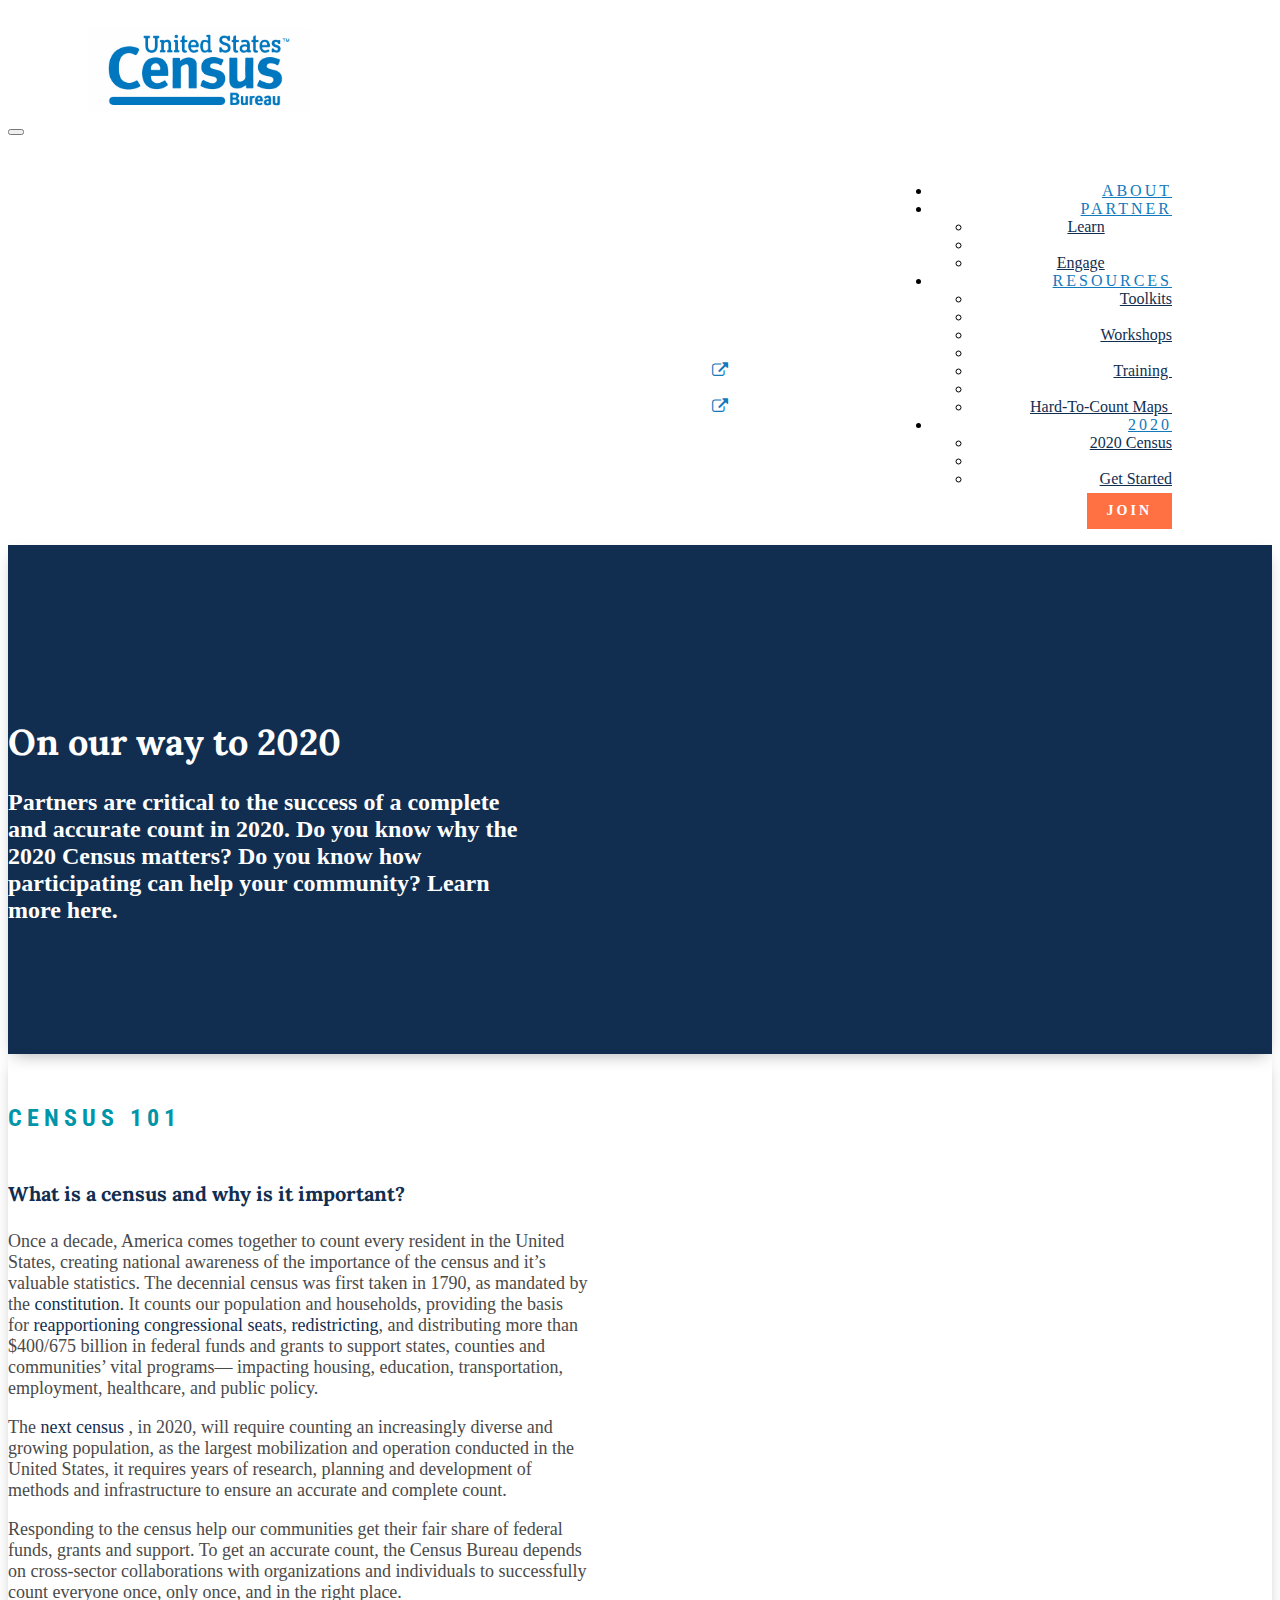
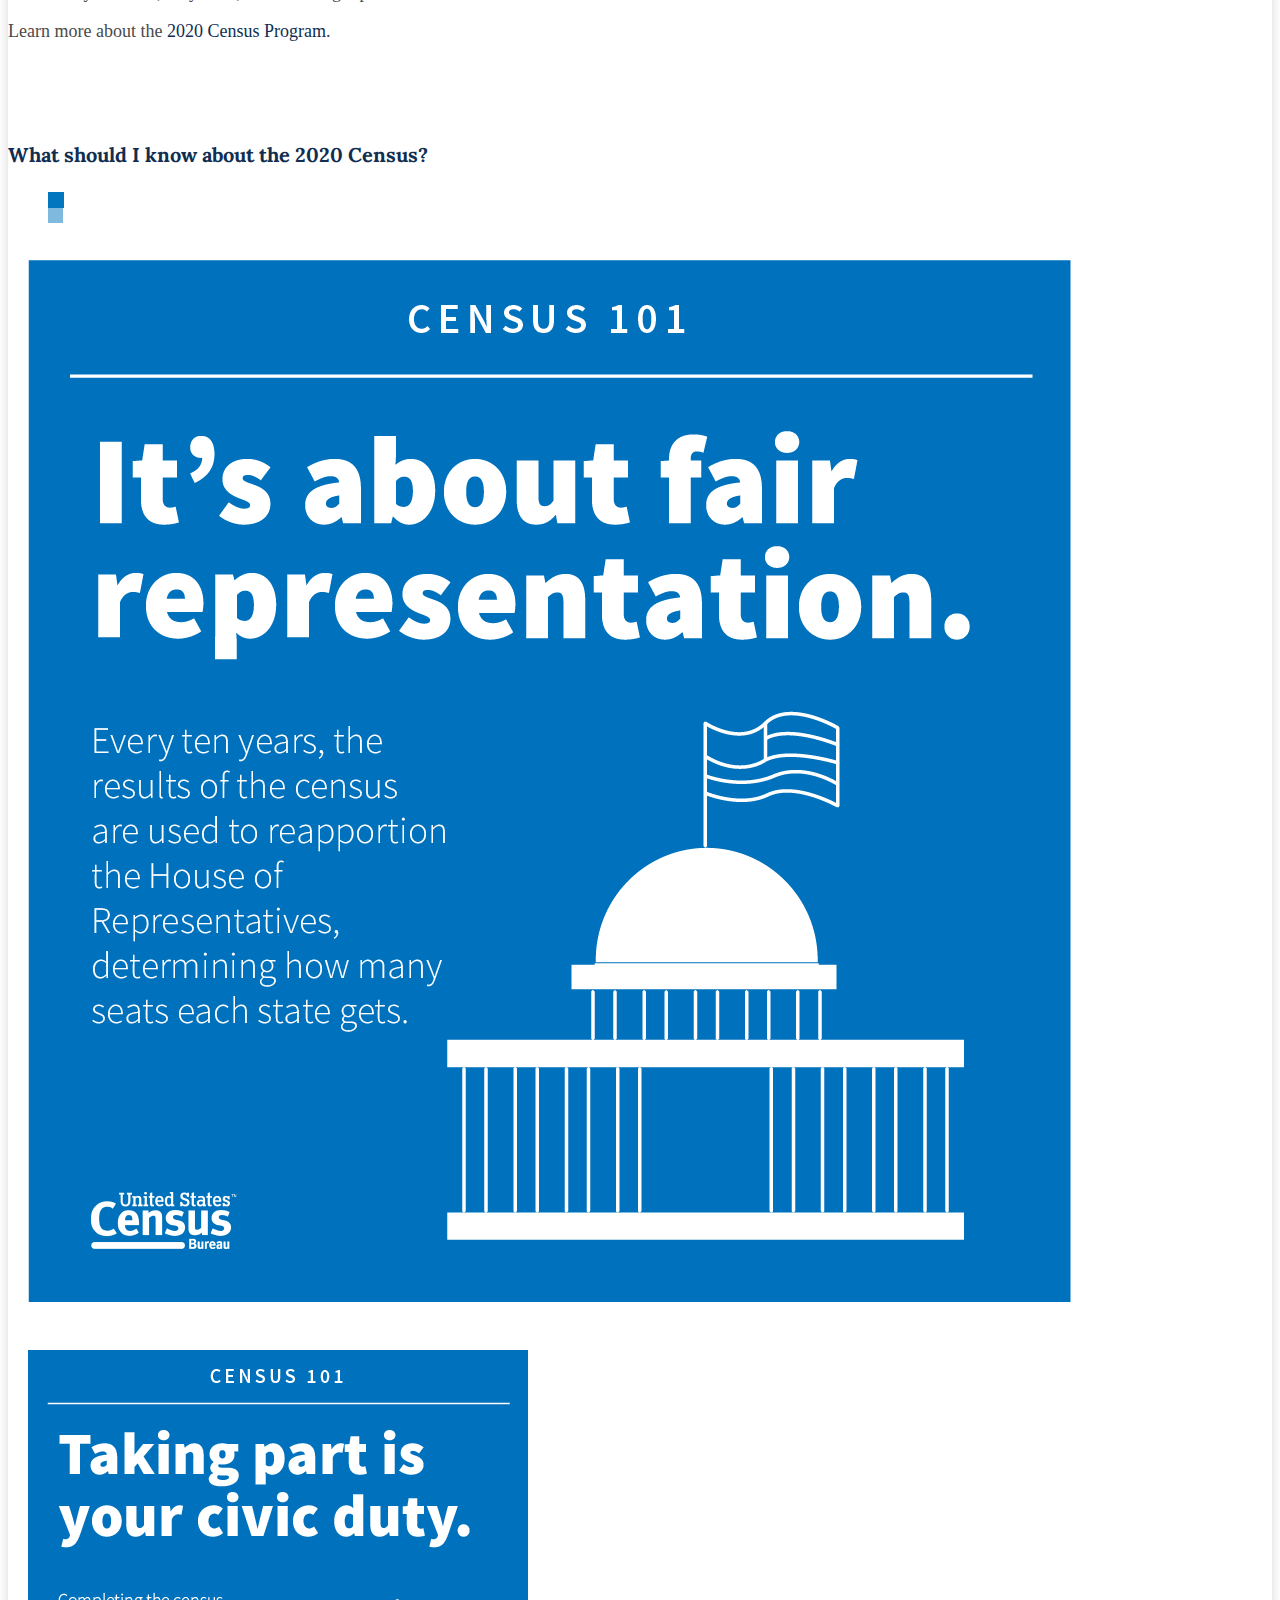
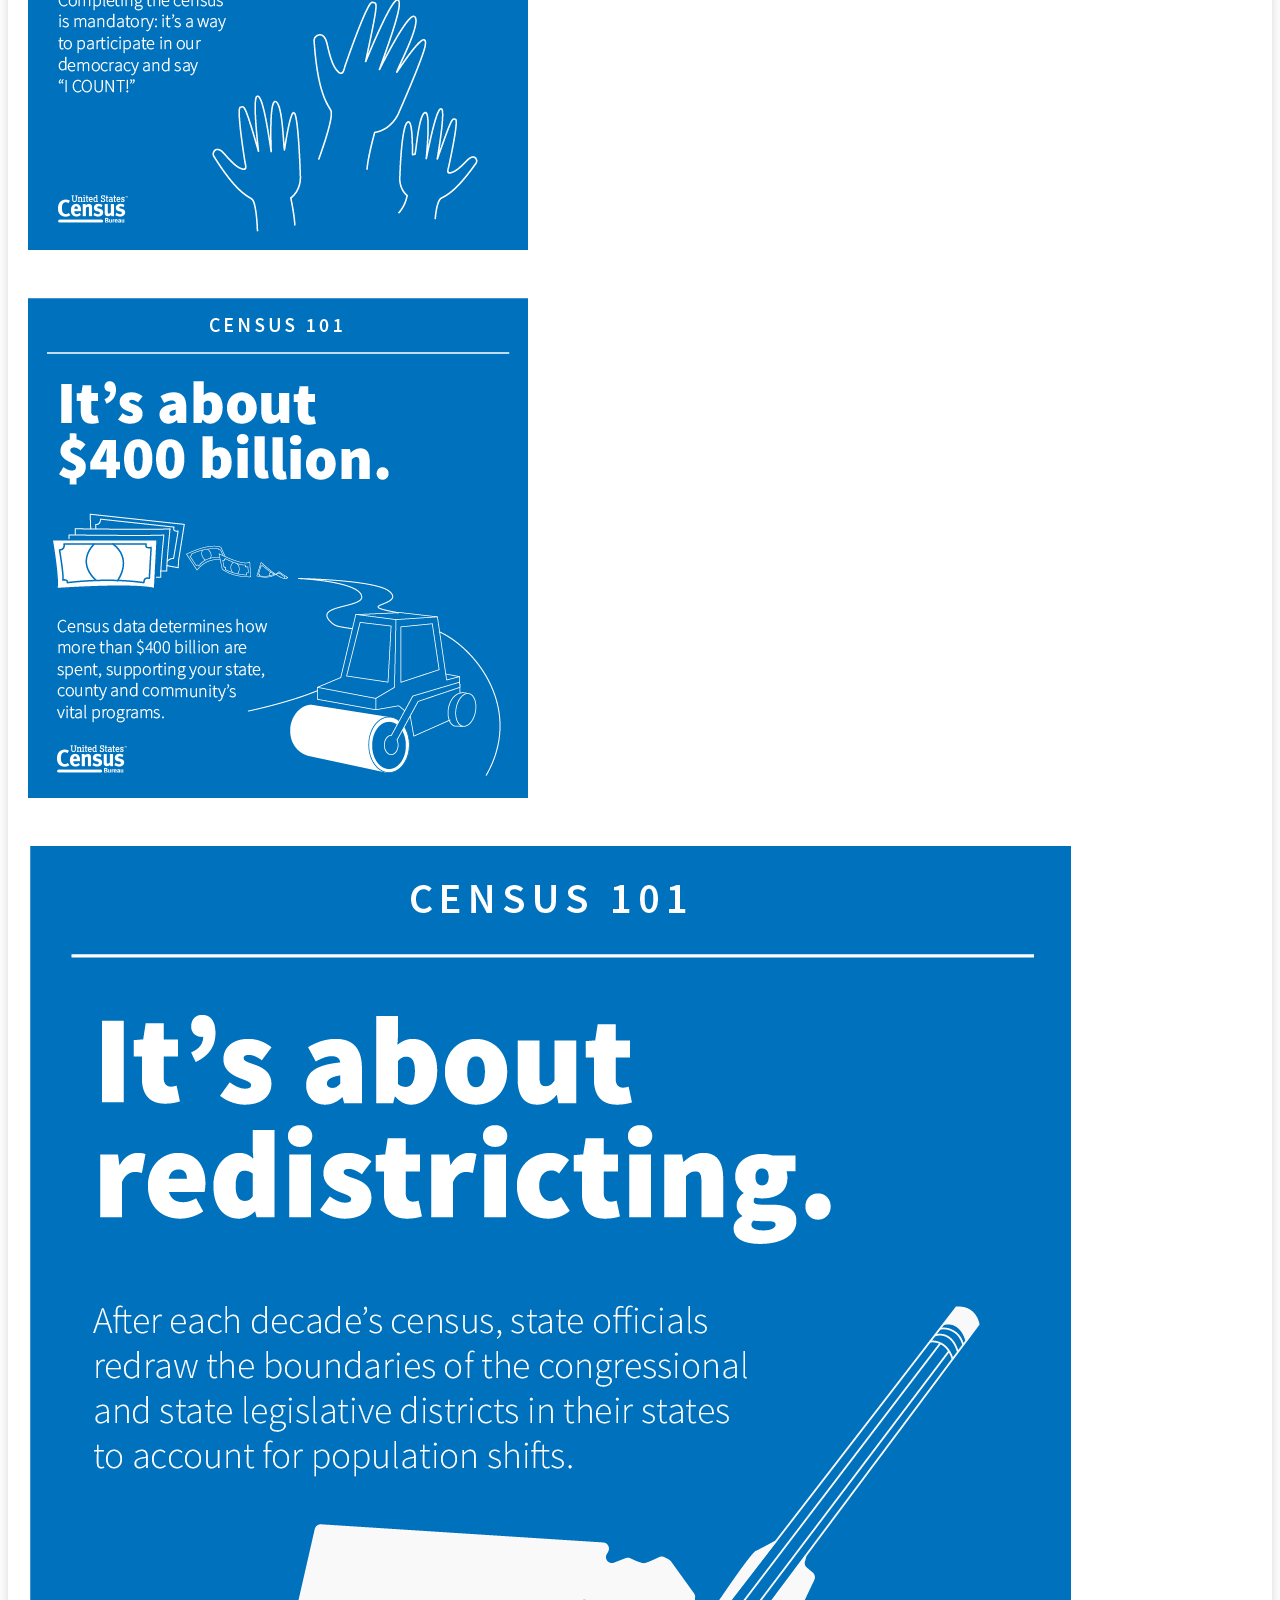
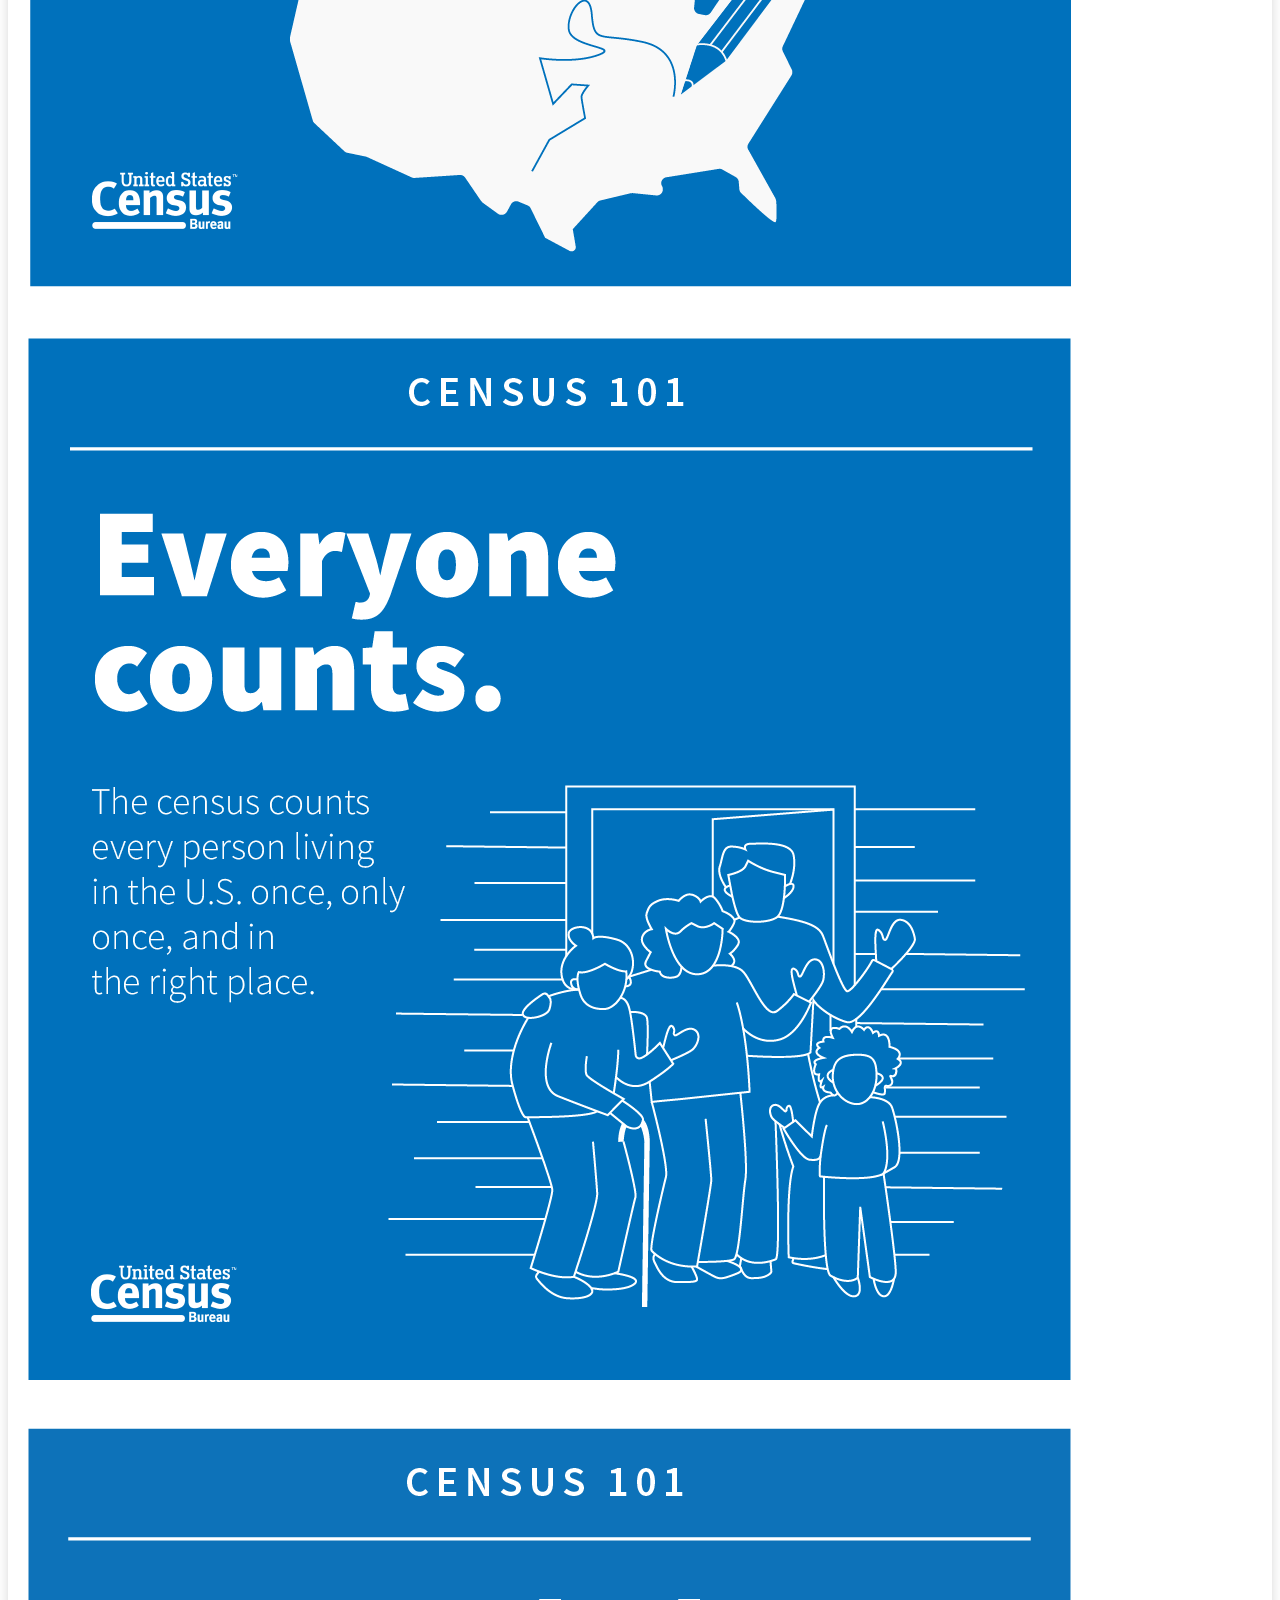
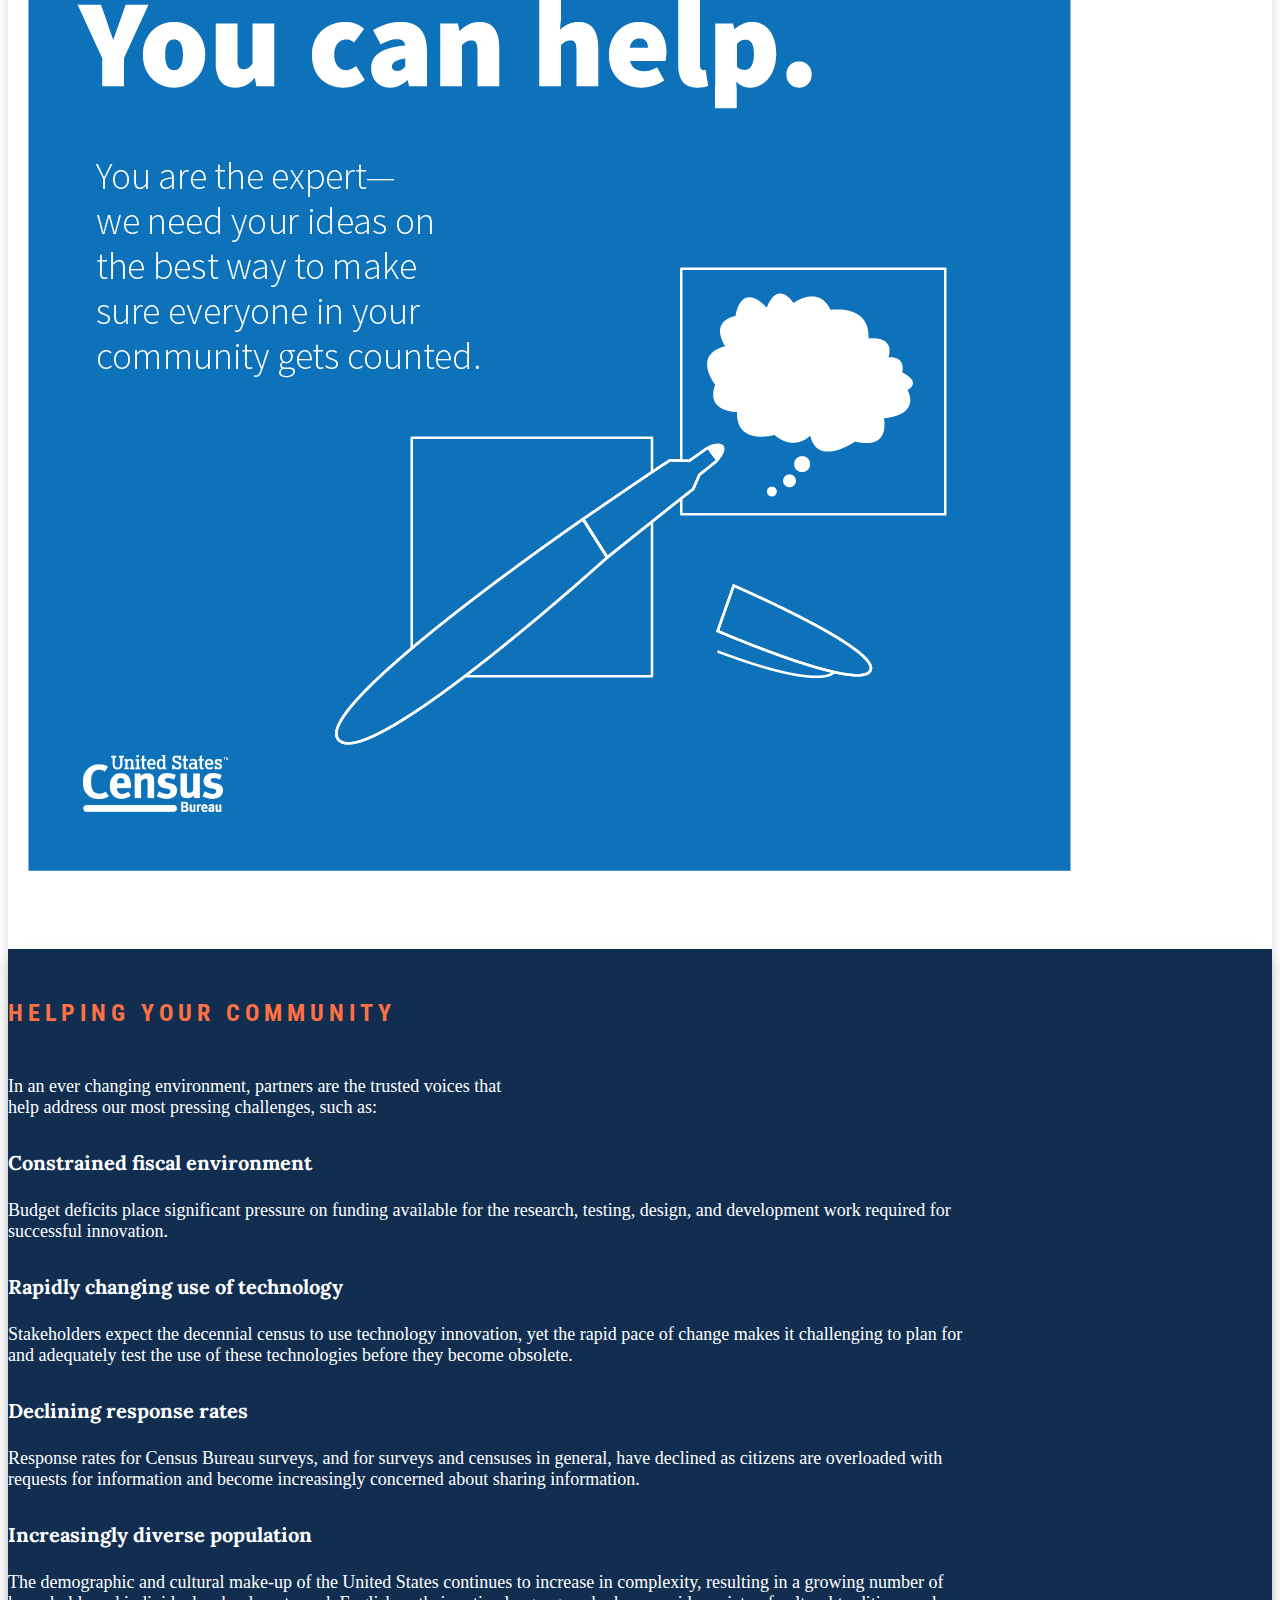
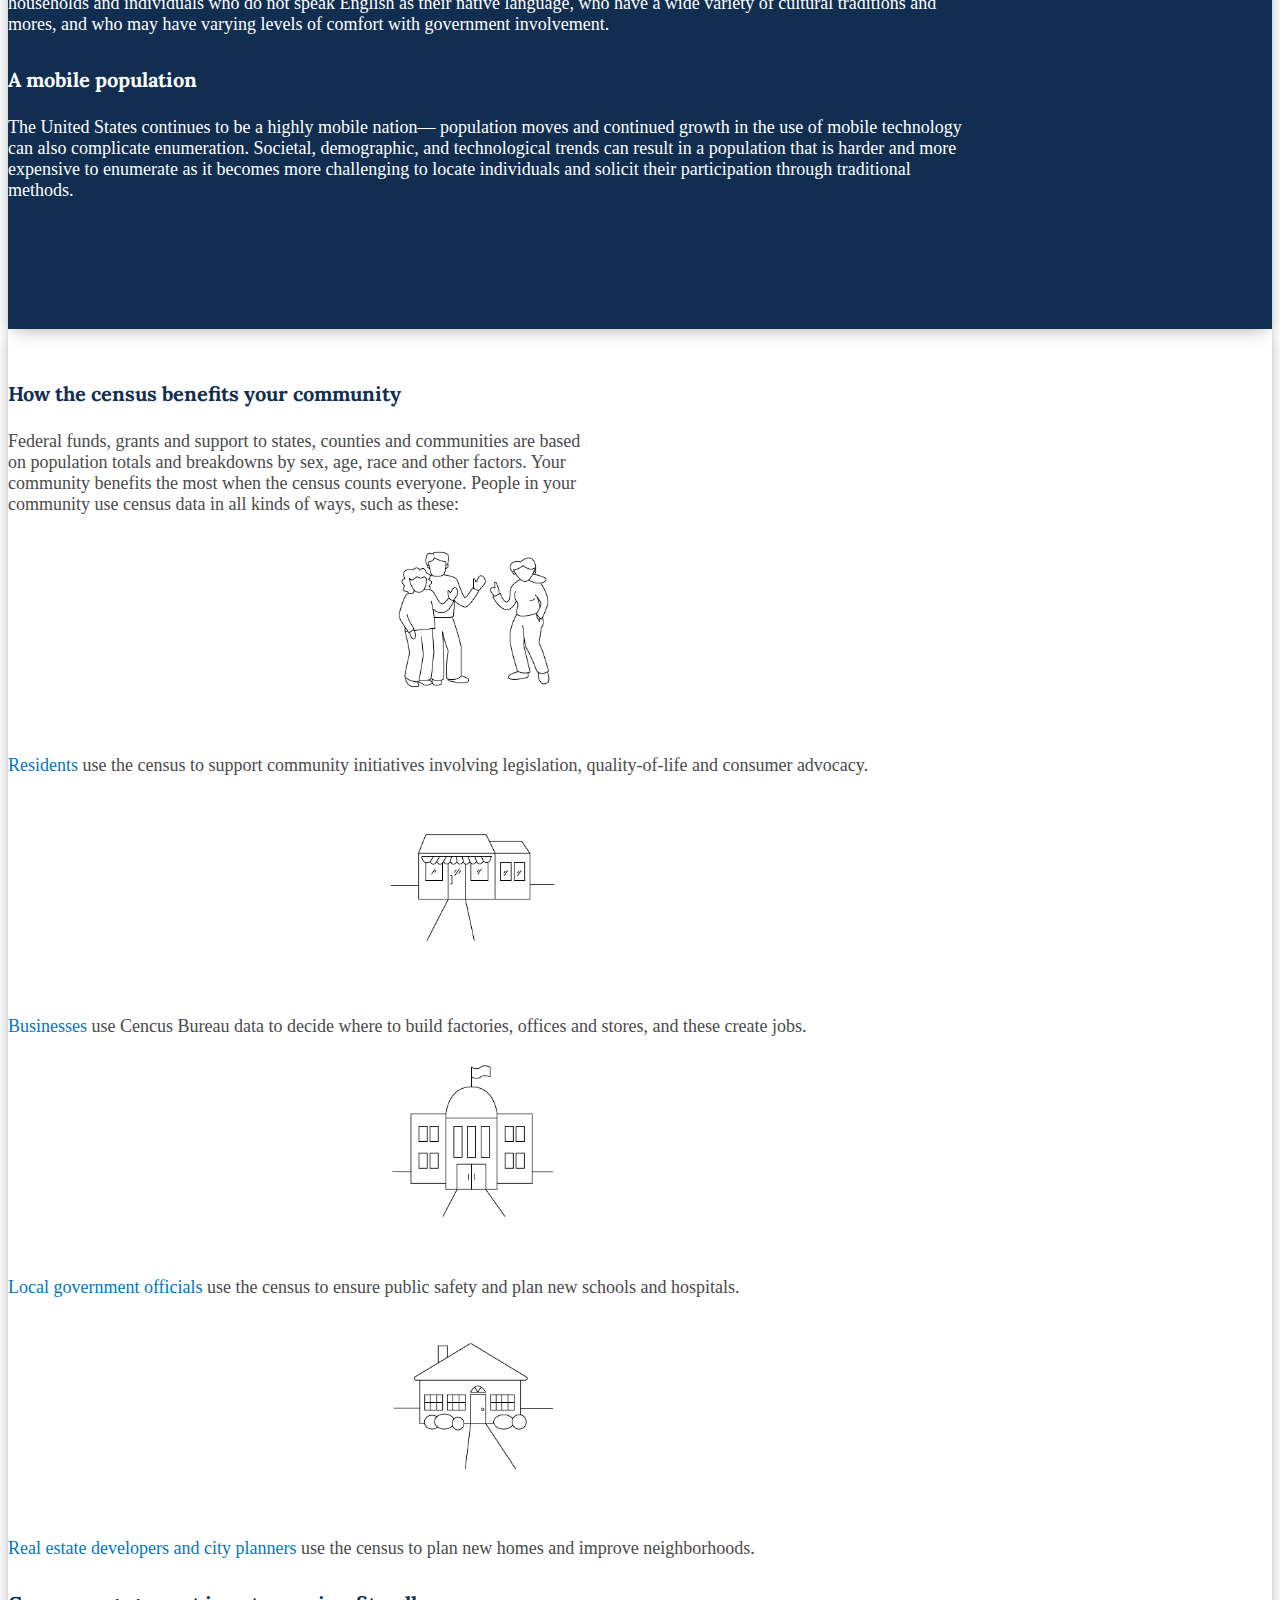
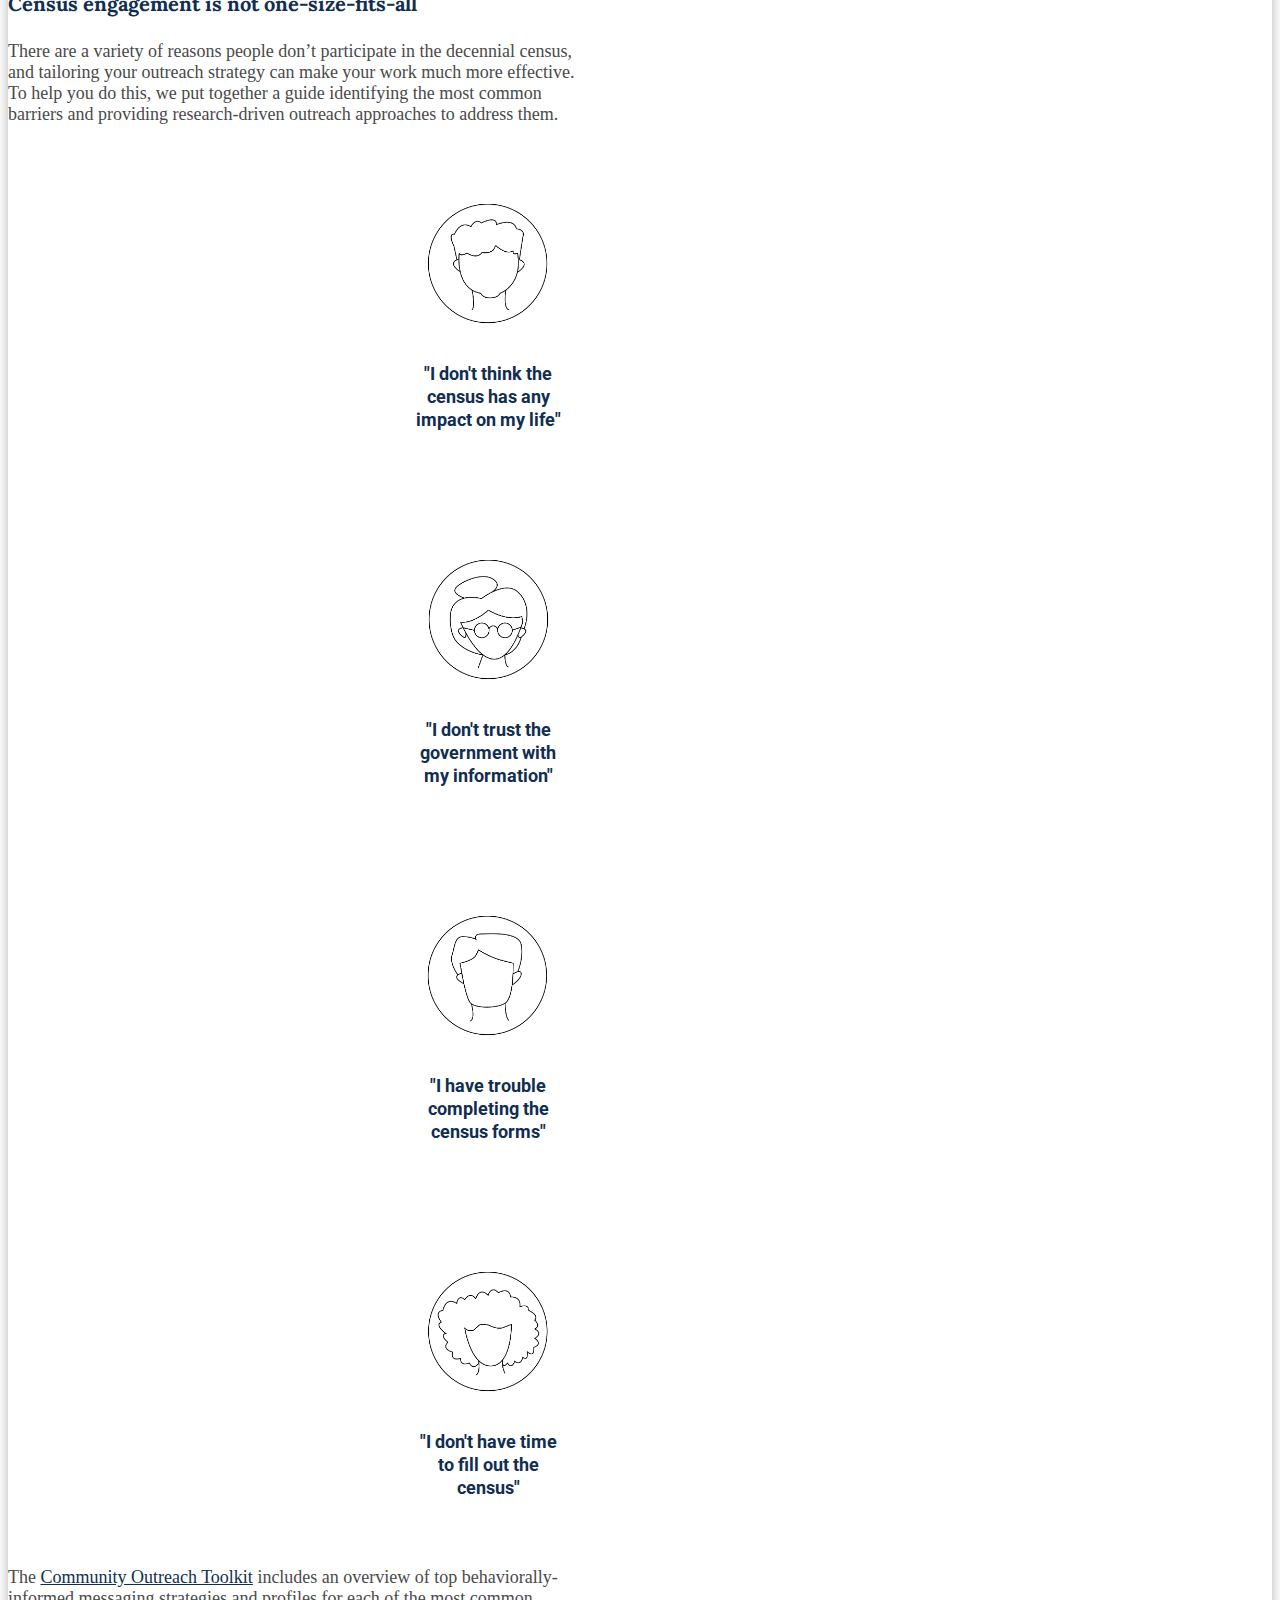
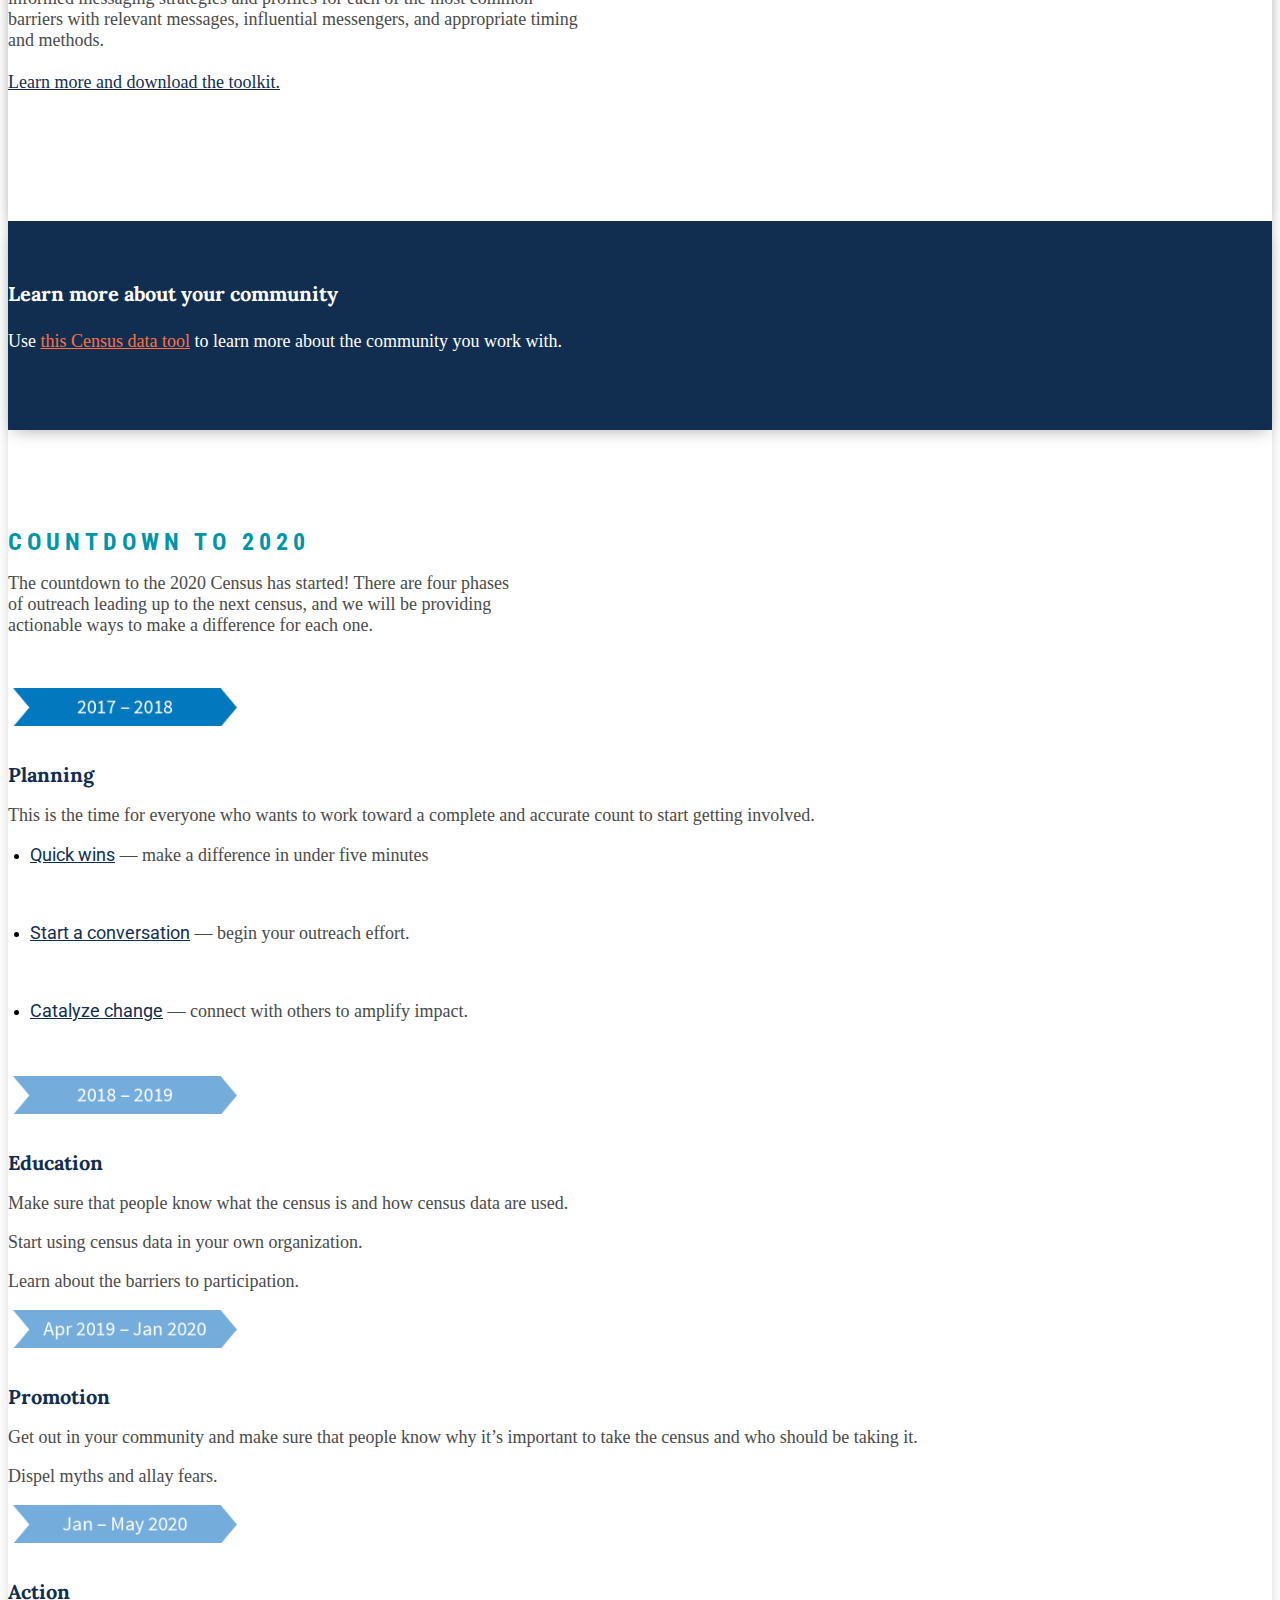
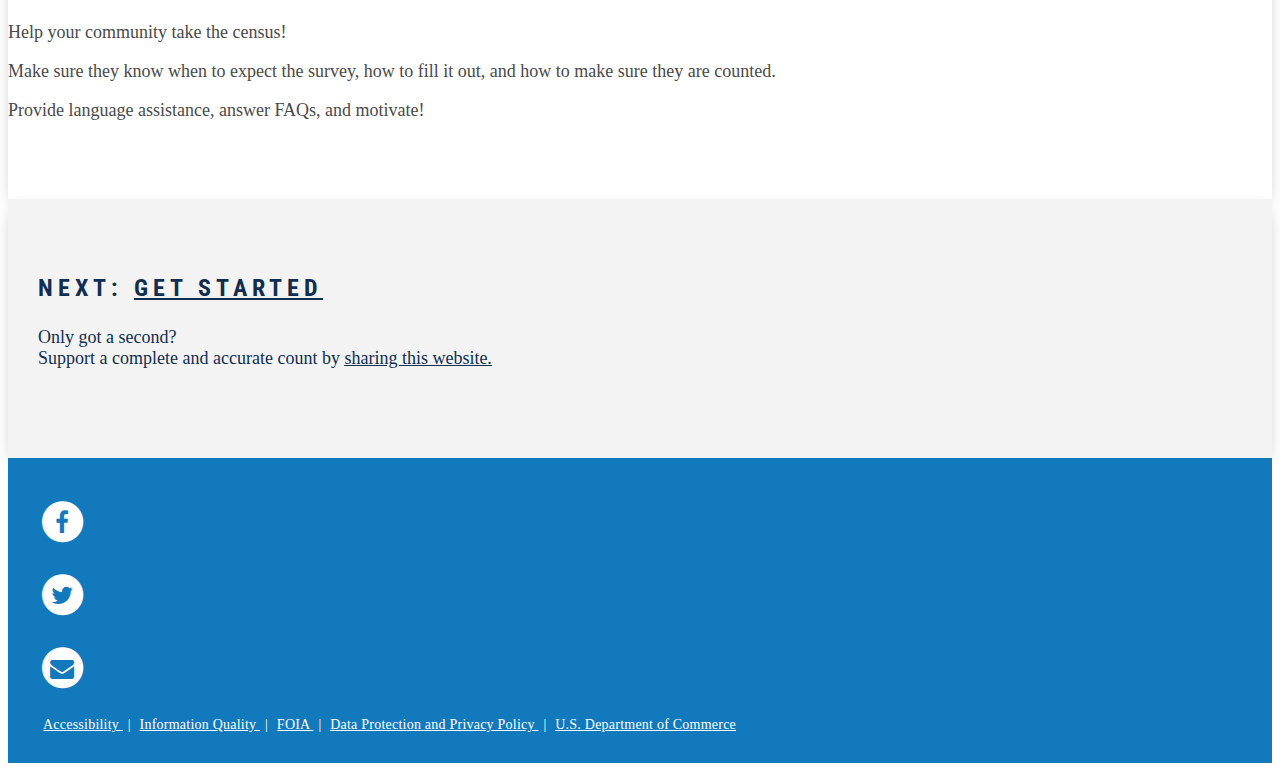
==== 2020.html @ 6421e526 "made Roboto font weight lighter" ====
<!DOCTYPE html>
<html lang="">
	<head>
		<meta charset="utf-8">
		<meta http-equiv="X-UA-Compatible" content="IE=edge">
		<meta name="viewport" content="width=device-width, initial-scale=1">
		<title>Census Partnerships</title>

		<!-- Bootstrap CSS -->
		<link rel="stylesheet" href="src/css/bootstrap.min.css">

		<!-- Local CSS -->
		<link rel="stylesheet" href="src/css/landing.css">
		<link rel="stylesheet" href="src/css/custom.css">
		<link rel="stylesheet" href="src/fonts/font-awesome/css/font-awesome.min.css">

		<!-- HTML5 Shim and Respond.js IE8 support of HTML5 elements and media queries -->
		<!-- WARNING: Respond.js doesn't work if you view the page via file:// -->
		<!--[if lt IE 9]>
			<script src="https://oss.maxcdn.com/libs/html5shiv/3.7.2/html5shiv.min.js"></script>
			<script src="https://oss.maxcdn.com/libs/respond.js/1.4.2/respond.min.js"></script>
		<![endif]-->
		<link href="https://fonts.googleapis.com/css?family=Lora:700|Roboto+Condensed:700|Roboto:100" rel="stylesheet">
	</head>

	<body id="twentytwentypage">

	<!-- Navigation -->
		<nav class="navbar navbar-fixed-top navbar-default" role="navigation">
		  <div class="container-fluid">
		    <div class="navbar-header">
		      <button type="button" class="navbar-toggle collapsed" data-toggle="collapse" data-target="#bs-example-navbar-collapse-1" aria-expanded="false">
		        <span class="sr-only">Toggle navigation</span>
		        <span class="icon-bar"></span>
		        <span class="icon-bar"></span>
		        <span class="icon-bar"></span>
		      </button>
		      <a href="https://www.census.gov/">
		      	<img class="img img-responsive" id="main-logo" src="src/img/census-logo-white-bg2.jpg" alt="">
		  	  </a>
		    </div>

		    <div class="collapse navbar-collapse" id="bs-example-navbar-collapse-1">
			      <ul class="nav navbar-nav navbar-right">
				        <li><a href="index.html">About</a></li>
					        <li class="dropdown">
					          <a href="#" class="dropdown-toggle" data-toggle="dropdown" role="button" aria-haspopup="true" aria-expanded="false">Partner <span class="caret"></span></a>
						          <ul class="dropdown-menu" id="partner-dropdown">
							            <li><a href="learn.html">Learn</a></li>
							            <li role="separator" class="divider"></li>
							            <li><a href="act.html">Engage</a></li>
						          </ul>
					        </li>
						<li class="dropdown">
					          <a href="#" class="dropdown-toggle" data-toggle="dropdown" role="button" aria-haspopup="true" aria-expanded="false">Resources <span class="caret"></span></a>
						          <ul class="dropdown-menu">
							            <li><a href="toolkits.html">Toolkits</a></li>
							            <li role="separator" class="divider"></li>
							            <li><a href="workshops.html">Workshops</a></li>
							            <li role="separator" class="divider"></li>
							            <li><a href="https://www.census.gov/data/training-workshops.html" target="_blank">Training&nbsp;<i class="fa fas fa-external-link fa-stack-1x s-icon "></i></a> </li>
							            <li role="separator" class="divider"></li>
							            <li><a href="https://www.census.gov/roam" target="_blank">Hard-To-Count Maps&nbsp;<i class="fa fas fa-external-link fa-stack-1x s-icon "></i></a> </li>

						          </ul>
					        </li>
					    <li class="dropdown">
					      <a href="2020.html" class="dropdown-toggle" data-toggle="dropdown" role="button" aria-haspopup="true" aria-expanded="false">2020 <span class="caret"></span></a>
					          <ul class="dropdown-menu">
						            <li><a href="2020.html">2020 Census</a></li>
						            <li role="separator" class="divider"></li>
						            <li><a href="Act-for-2020.html">Get Started</a></li>
						      </ul>
					  	</li>
					 <a href="join.html">
						 <button type="button" class="btn btn-default btn-bta" id="join-button">
								Join
						</button>
					</a>
			      </ul>
		    </div><!-- /.navbar-collapse -->
		  </div><!-- /.container-fluid -->
		</nav>

		<div class="blue-header-div bottom-shadow">
			<div class="container container-fluid">
					<h1>On our way to 2020</h1>
					<h3>Partners are critical to the success of a complete and accurate count in 2020. Do you know why the 2020 Census matters? Do you know how participating can help your community? Learn more here.</h3>
			</div>
		</div>
			
		</div>

<!-- Census 101 -->
	<div id="census-101" class="white-div bottom-shadow">
		<div class="container container-fluid" style="padding-left: 0px;">
			<div class="col-xs-12 col-sm-12 col-md-12 col-lg-12">
				<h3 id="section-heading">Census 101</h3>
				<h3>What is a census and why is it important?</h3>

				<p class="narrow-lg">Once a decade, America comes together to count every resident in the United States, creating national awareness of the importance of the census and it’s valuable statistics. The decennial census was first taken in 1790, as mandated by the <a href="https://www.census.gov/programs-surveys/decennial-census/2020-census/about/what-is.html" target="_blank">constitution</a>. It counts our population and households, providing the basis for <a href="https://www.census.gov/library/video/census_apportionment_machine.html" target="_blank">reapportioning congressional seats</a>, <a href="https://www.census.gov/programs-surveys/decennial-census/2020-census/about/redistricting-data.html" target="_blank">redistricting</a>, and distributing more than $400/675 billion in federal funds and grants to support states, counties and communities’ vital programs— impacting housing, education, transportation, employment, healthcare, and public policy.</p>

				<p class="narrow-lg">The <a href="https://www.census.gov/programs-surveys/decennial-census/2020-census/about.html" target="_blank"> next census </a>, in 2020, will require counting an increasingly diverse and growing population, as the largest mobilization and operation conducted in the United States, it requires  years of research, planning and development of methods and infrastructure to ensure an accurate and complete count.</p>

				<p class="narrow-lg">Responding to the census help our communities get their fair share of federal funds, grants and support. To get an accurate count, the Census Bureau depends on cross-sector collaborations with organizations and individuals to successfully count everyone once, only once, and in the right place.</p>

				<p>Learn more about the <a href="https://www.census.gov/programs-surveys/decennial-census/2020-census/planning-management.html" target="_blank">2020 Census Program</a>.</p>
			</div>

		<div class="col-xs-12 col-sm-12 col-md-12 col-lg-12">
			<h3 id="what-should-i-know">What should I know about the 2020 Census?</h3>

			<div id="myCarousel" class="carousel slide" data-ride="carousel">
					  <!-- Indicators -->
					  <ol class="carousel-indicators">
					    <li data-target="#myCarousel" data-slide-to="0" class="active"></li>
					    <li data-target="#myCarousel" data-slide-to="1"></li>
					  </ol>

					  <!-- Wrapper for slides -->
				<div class="carousel-inner">
					  <!--   <div class="item active">
								<iframe width="100%" height="450" src="https://www.youtube.com/embed/4VJ-pfm3nrE" frameborder="0" allowfullscreen></iframe>
					    </div> -->
					<div class="item active">
						<div class="row">
							<div class="col-md-4">
								<div class="overlay-box">
							            <div class="share-overlay">
							                <span>
							                <h3> Share </h3>
							                <a class="" href="mailto:census.partners@census.gov" target="_blank">
								  				<i class="fa fa-envelope fa-2x"></i>
											</a>

											<a class="" id="shareBtn" href="http://www.facebook.com/sharer/sharer.php?u=https://www.census.gov/partners/src/img/Census101_Graphic_Representation.png" target="_blank">
										  		<i class="fa fa-facebook fa-2x"></i>
											</a>
											<a class="" href="https://twitter.com/intent/tweet?url=http%3A%2F%2Fwww.census.gov/partners/src/img/Census101_Graphic_Representation.png%2F&text=What+should+I+know+about+the+2020+Census?" target="_blank">
										  		<i class="fa fa-twitter fa-2x"></i>
											</a>
											<a href="./src/img/Census101_Graphic_Representation.png" download>
										  		<i class="fa fa-download fa-2x"></i>
											</a>
											<br>
											
							                </span>
							         </div>
								<img class="img img-responsive" src="./src/img/Census101_Graphic_Representation.png" alt="pen icon">
        						</div>
							</div>

							<div class="col-md-4">
								<div class="overlay-box">
							            <div class="share-overlay">
							                <span>
							                <h3> Share </h3>
							                <a class="" href="mailto:census.partners@census.gov" target="_blank">
								  				<i class="fa fa-envelope fa-2x"></i>
											</a>
											<a class="" id="shareBtn" href="http://www.facebook.com/sharer/sharer.php?u=https://www.census.gov/partners/src/img/Census101_Graphic_CivicDuty.png" target="_blank">
										  		<i class="fa fa-facebook fa-2x"></i>
											</a>
											<a class="" href="https://twitter.com/intent/tweet?url=http%3A%2F%2Fwww.census.gov/partners/src/img/Census101_Graphic_CivicDuty.png%2F&text=What+should+I+know+about+the+2020+Census?" target="_blank">
										  		<i class="fa fa-twitter fa-2x"></i>
											</a>
											<a href="./src/img/Census101_Graphic_CivicDuty.png" download>
										  		<i class="fa fa-download fa-2x"></i>
											</a>
											<br>
											
							                </span>
							         </div>
								<img class="img img-responsive" src="./src/img/Census101_Graphic_CivicDuty.png" alt="lighbulb icon">
								</div>
							</div>

							<div class="col-md-4">
								<div class="overlay-box">
							            <div class="share-overlay">
							                <span>
							                <h3> Share </h3>
							                <a class="" href="mailto:census.partners@census.gov" target="_blank">
								  				<i class="fa fa-envelope fa-2x"></i>
											</a>
											<a class="" id="shareBtn" href="http://www.facebook.com/sharer/sharer.php?u=https://www.census.gov/partners/src/img/Census101_Graphic_400billion.png" target="_blank">
										  		<i class="fa fa-facebook fa-2x"></i>
											</a>
											<a class="" href="https://twitter.com/intent/tweet?url=http%3A%2F%2Fwww.census.gov/partners/src/img/Census101_Graphic_400billion.png%2F&text=What+should+I+know+about+the+2020+Census?" target="_blank">
										  		<i class="fa fa-twitter fa-2x"></i>
											</a>
											<a href="./src/img/Census101_Graphic_400billion.png" download>
										  		<i class="fa fa-download fa-2x"></i>
											</a>
											<br>
											
							                </span>
							         </div>
								<img class="img img-responsive" src="./src/img/Census101_Graphic_400billion.png" alt="textbook icon">
							</div>
							</div>
						</div>
					</div>

					<div class="item">
						<div class="row">
							<div class="col-md-4">
								<div class="overlay-box">
							            <div class="share-overlay">
							                <span>
							                <h3> Share </h3>
							                <a class="" href="mailto:census.partners@census.gov" target="_blank">
								  				<i class="fa fa-envelope fa-2x"></i>
											</a>
											<a class="" id="shareBtn" href="http://www.facebook.com/sharer/sharer.php?u=https://www.census.gov/partners/src/img/Census101_Graphic_Redistricting.png" target="_blank">
										  		<i class="fa fa-facebook fa-2x"></i>
											</a>
											<a class="" href="https://twitter.com/intent/tweet?url=http%3A%2F%2Fwww.census.gov/partners/src/img/Census101_Graphic_Redistricting.png%2F&text=What+should+I+know+about+the+2020+Census?" target="_blank">
										  		<i class="fa fa-twitter fa-2x"></i>
											</a>
											<a href="./src/img/Census101_Graphic_Redistricting.png" download>
										  		<i class="fa fa-download fa-2x"></i>
											</a>
											<br>
											
							                </span>
							         </div>
								<img class="img img-responsive" src="./src/img/Census101_Graphic_Redistricting.png" alt="textbook icon">
								</div>
							</div>

							<div class="col-md-4 ">
								<div class="overlay-box">
							            <div class="share-overlay">
							                <span>
							                <h3> Share </h3>
							                <a class="" href="mailto:census.partners@census.gov" target="_blank">
								  				<i class="fa fa-envelope fa-2x"></i>
											</a>
											<a class="" id="shareBtn" href="http://www.facebook.com/sharer/sharer.php?u=https://www.census.gov/partners/src/img/Census101_Graphic_EveryoneCounts.png" target="_blank">
										  		<i class="fa fa-facebook fa-2x"></i>
											</a>
											<a class="" href="https://twitter.com/intent/tweet?url=http%3A%2F%2Fwww.census.gov/partners/src/img/Census101_Graphic_EveryoneCounts.png%2F&text=What+should+I+know+about+the+2020+Census?" target="_blank">
										  		<i class="fa fa-twitter fa-2x"></i>
											</a>
											<a href="./src/img/Census101_Graphic_EveryoneCounts.png" download>
										  		<i class="fa fa-download fa-2x"></i>
											</a>
											<br>
											
							                </span>
							         </div>
								<img class="img img-responsive" src="./src/img/Census101_Graphic_EveryoneCounts.png" alt="textbook icon">
							</div>
							</div>

							<div class="col-md-4">
								<div class="overlay-box">
							            <div class="share-overlay">
							                <span>
							                <h3> Share </h3>
							                <a class="" href="mailto:census.partners@census.gov" target="_blank">
								  				<i class="fa fa-envelope fa-2x"></i>
											</a>
											<a class="" id="shareBtn" href="http://www.facebook.com/sharer/sharer.php?u=https://www.census.gov/partners/src/img/Census101_Graphic_YouCanHelp.png" target="_blank">
										  		<i class="fa fa-facebook fa-2x"></i>
											</a>
											<a class="" href="https://twitter.com/intent/tweet?url=http%3A%2F%2Fwww.census.gov/partners/src/img/Census101_Graphic_YouCanHelp.png%2F&text=What+should+I+know+about+the+2020+Census?" target="_blank">
										  		<i class="fa fa-twitter fa-2x"></i>
											</a>
											<a href="./src/img/Census101_Graphic_YouCanHelp.png" download>
										  		<i class="fa fa-download fa-2x"></i>
											</a>
											<br>
											
							                </span>
							         </div>
								<img class="img img-responsive" src="./src/img/Census101_Graphic_YouCanHelp.png" alt="textbook icon">
							</div>
							</div>
						</div>
					</div>
				</div>
			</div>
		</div>
					</div>

<!-- Helping Your Community -->
		<div id="helping-your-community" class="white-div bottom-shadow navy-div">
			<div class="container container-fluid">

			<h3 id="section-heading" >Helping Your Community</h3>

			<p class="narrow">In an ever changing environment, partners are the trusted voices that help address our most pressing challenges, such as:</p>

			<div class="row" id="helping-your-community-row">
				<div class="col-lg-6 col-md-6 col-sm-12 col-xs-12">	
					<h3 >Constrained fiscal environment</h3>
					<p>Budget deficits place significant pressure on funding available for the research, testing, design, and development work required for successful innovation.</p>

					<h3 >Rapidly changing use of technology</h3>
					<p>Stakeholders expect the decennial census to use technology innovation, yet the rapid pace of change makes it challenging to plan for and adequately test the use of these technologies before they become obsolete.</p>

					<h3>Declining response rates</h3>
					<p>Response rates for Census Bureau surveys, and for surveys and censuses in general, have declined as citizens are overloaded with requests for information and become increasingly concerned about sharing information.</p>
				</div>

				<div class="col-lg-6 col-md-6 col-sm-12 col-xs-12">
					<h3 >Increasingly diverse population</h3>
					<p>The demographic and cultural make-up of the United States continues to increase in complexity, resulting in a growing number of households and individuals who do not speak English as their native language, who have a wide variety of cultural traditions and mores, and who may have varying levels of comfort with government involvement.</p>

					<h3 >A mobile population</h3>
					<p>The United States continues to be a highly mobile nation— population moves and continued growth in the use of mobile technology can also complicate enumeration. Societal, demographic, and technological trends can result in a population that is harder and more expensive to enumerate as it becomes more challenging to locate individuals and solicit their participation through traditional methods.</p>
				</div>
			</div>	
		</div>
	</div>
		<div id="helping-your-community" class="white-div bottom-shadow">
			<div class="container container-fluid">
		<div class="row census-community mobile-padded">

			<h3>How the census benefits your community</h3>
			<p class="narrow-lg">Federal funds, grants and support to states, counties and communities are based on population totals and breakdowns by sex, age, race and other factors. Your community benefits the most when the census counts everyone. People in your community use census data in all kinds of ways, such as these:</p>
		<!-- Residents -->
			<div class="col-sm-6 col-md-6 col-xs-12">


			   <div class="thumbnail">

			     <div class="col-sm-4 col-md-4 col-xs-12" align="center">
			         <img class="img" src="./src/img/CensusIllustration_Website_Residents.png" alt="lighbulb icon">
			     </div>

			   <div class="col-sm-8 col-md-8 col-xs-12">
			         <p><span class="bold" style="color: #0277bf;">Residents</span> use the census to support community initiatives involving legislation, quality-of-life and consumer advocacy. </p>
			    </div>
			   </div>

			 </div>

		<!-- Business -->
			 <div class="col-sm-6 col-md-6 col-xs-12 align-middle">

			   <div class="thumbnail">

			     <div class="col-sm-4 col-md-4 col-xs-12 image-container" align="center">
			         <img class="img" src="./src/img/CensusIllustration_Website_Business.png" alt="lighbulb icon">
			     </div>

			   <div class="col-sm-8 col-md-8 col-xs-12">
			         <p><span class="bold" style="color: #0277bf;">Businesses</span> use Cencus Bureau data to decide where to build factories, offices and stores, and these create jobs.</p>
			    </div>
			   </div>

			 </div>
		<!-- Local Governments -->
			<div class="col-sm-6 col-md-6 col-xs-12">

			   <div class="thumbnail">

			     <div class="col-sm-4 col-md-4 col-xs-12 image-container" align="center">
			         <img class="img" src="./src/img/CensusIllustration_Website_LocalGovt.png" alt="lighbulb icon">
			     </div>

			   <div class="col-sm-8 col-md-8 col-xs-12">
			         <p><span class="bold" style="color: #0277bf;">Local government officials</span> use the census to ensure public safety and plan new schools and hospitals.</p>
			    </div>
			   </div>

			 </div> 

		<!-- Real Estate -->
			 <div class="col-sm-6 col-md-6 col-xs-12">

			   <div class="thumbnail">

			     <div class="col-sm-4 col-md-4 col-xs-12 image-container" align="center">
			         <img class="img" src="./src/img/CensusIllustration_Website_Home.png" alt="lighbulb icon">
			     </div>

			   <div class="col-sm-8 col-md-8 col-xs-12">
			         <p><span class="bold" style="color: #0277bf;">Real estate developers and city planners</span> use the census to plan new homes and improve neighborhoods.</p>
			    </div>
			   </div>

			 </div> 

		</div>

		<div class="row census-engagement  mobile-padded">
				<h3>Census engagement is not one-size-fits-all</h3>
				<p class="narrow-lg">There are a variety of reasons people don’t participate in the decennial census, and tailoring your outreach strategy can make your work much more effective. To help you do this, we put together a guide identifying the most common barriers and providing research-driven outreach approaches to address them.</p>

				<div class="col-md-3 icon-col" align="center">
					<img class="img" src="./src/img/CensusIllustration_Website-Profile1.png" alt="lighbulb icon">
					<h5>"I don't think the census has any impact on my life"</h5>
				</div>

				<div class="col-md-3 icon-col" align="center">
					<img class="img" src="./src/img/CensusIllustration_Website-Profile2.png" alt="lighbulb icon">
					<h5>"I don't trust the government with my information"</h5>
				</div>

				<div class="col-md-3 icon-col" align="center">
					<img class="img" src="./src/img/CensusIllustration_Website_Profile3.png" alt="lighbulb icon">
					<h5>"I have trouble completing the census forms"</h5>
				</div>
				<div class="col-md-3" align="center">
					<img class="img" src="./src/img/CensusIllustration_Website_Profile4.png" alt="lighbulb icon">
					<h5>"I don't have time to fill out the census"</h5>
				</div>

			</div>
			
		<div class="row community-outreach-2020">
			<div class="col-xs-12 col-sm-12 col-md-8 col-lg-8">
				<p class="narrow-lg">The <a href="toolkit.html">Community Outreach Toolkit</a> includes an overview of top behaviorally-informed messaging strategies and profiles for each of the most common barriers with relevant messages, influential messengers, and appropriate timing and methods.

				<br><br>

				<a href="toolkit.html">Learn more and download the toolkit.</a></p>
			</div>
		</div>
	</div></div>
		<div id="helping-your-community" class="white-div bottom-shadow navy-div" style="padding-top: 60px">
		<div class="container container-fluid">
		
		<div class="row">
			<div class="col-xs-12 col-sm-12 col-md-8 col-lg-8">
				<h3 style="margin-top: 0px">Learn more about your community</h3>
				<p>Use <a href="#" style="text-decoration: underline;">this Census data tool</a> to learn more about the community you work with.</p>

			</div>
		</div>
	</div>
</div>



<!-- COUNTDOWN -->
		<div id="countdown">
			<div class="container container-fluid">
				<h3 id="section-heading" style="margin-top: 100px;">
					Countdown to 2020
				</h3>
				<p class="narrow">The countdown to the 2020 Census has started! There are four phases of outreach leading up to the next census, and we will be providing actionable ways to make a difference for each one.</p>
				<div class="col-xs-12 col-sm-12 col-md-3 col-lg-3">
					<img class="img img-responsive" src="./src/img/Census-arrow1.png" alt="pen icon">
					<h3>Planning</h3>
					<p>This is the time for everyone who wants to work toward a complete and accurate count to start getting involved.</p>
					<ul>
						<li><p><a href="engage.html">Quick wins</a> — make a difference in under five minutes</p></li>
						<li><p><a href="join.html">Start a conversation</a> — begin your outreach effort.</p></li>
						<li><p><a href="#">Catalyze change</a> — connect with others to amplify impact.</p></li>
					</ul>
				</div>

				<div class="col-xs-12 col-sm-12 col-md-3 col-lg-3">
					<img class="img img-responsive" src="./src/img/Census-arrow2.png" alt="lighbulb icon">
					<h3>Education</h3>
					<p>Make sure that people know what the census is and how census data are used.</p>
					<p>Start using census data in your own organization.</p>
					<p>Learn about the barriers to participation.</p>
				</div>

				<div class="col-xs-12 col-sm-12 col-md-3 col-lg-3">
					<img class="img img-responsive" src="./src/img/Census-arrow3.png" alt="textbook icon">
					<h3>Promotion</h3>
					<p>Get out in your community and make sure that people know why it’s important to take the census and who should be taking it.</p>
					<p>Dispel myths and allay fears.</p>
				</div>
				<div class="col-md-3">
					<img class="img img-responsive" src="./src/img/Census-arrow4.png" alt="textbook icon">
					<h3>Action</h3>
					<p>Help your community take the census!</p>
					<p>Make sure they know when to expect the survey, how to fill it out, and how to make sure they are counted.</p>
					<p>Provide language assistance, answer FAQs, and motivate!</p>
				</div>
		

			</div>
		</div>
</div>
		<div id="next-join" class="grey-div bottom-shadow text-center">
			<div class="container container-fluid">
				<h3> 
				Next: <a href="Act-for-2020.html" style="text-decoration: underline">Get Started</a>
				</h3>
				<p>Only got a second? <br> Support a complete and accurate count by <a href="http://www.facebook.com/sharer/sharer.php?u=https://www.census.gov/partners/"><u>sharing this website.</u></a></p>

			</div>
		</div>

		<footer>
			<div class="container container-fluid" id="footer-icons">

					<div class="text-center">

						<div class="col-xs-4 text-center social-div" >
							<a class="" href="https://www.facebook.com/uscensusbureau/" target="_blank">
								<span class="fa-stack social">
								  <i class="fa fa-circle fa-stack-2x b-icon"></i>
								  <i class="fa fa-facebook fa-stack-1x s-icon"></i>
								</span>
							</a>
						</div>

						<div class="col-xs-4 text-center social-div" >
							<a class="" href="https://twitter.com/uscensusbureau" target="_blank">
								<span class="fa-stack social">
								  <i class="fa fa-circle fa-stack-2x b-icon"></i>
								  <i class="fa fa-twitter fa-stack-1x s-icon"></i>
								</span>
							</a>
						</div>

						<div class="col-xs-4 text-center social-div" >
							<a class="" href="mailto:census.partners@census.gov" target="_blank">
								<span class="fa-stack social">
								  <i class="fa fa-circle fa-stack-2x b-icon"></i>
								  <i class="fa fa-envelope fa-stack-1x s-icon"></i>
								</span>
							</a>
						</div>

					</div>

				</div>
			</div>

			<div class="container text-center" id="footer-links">
          <a href="https://www.census.gov/about/policies/privacy/privacy-policy.html#par_textimage_1" title="Accessibility">
						Accessibility
					</a>
          <span>|</span>
          <a href="https://www.census.gov/quality/" title="Information Quality">
						Information Quality
					</a>
          <span>|</span>
          <a href="https://www.census.gov/foia/" title="FOIA">
						FOIA
					</a>
          <span>|</span>
          <a href="https://www.census.gov/privacy/" title="Data Protection and Privacy Policy">
						Data Protection and Privacy Policy
					</a>
          <span>|</span>
          <a href="https://www.commerce.gov/" title="U.S. Department of Commerce">
						U.S. Department of Commerce
					</a>
      </div>
		</footer>

		<!-- jQuery -->
		<script src="./src/js/jquery.min.js"></script>
		<!-- Bootstrap JavaScript -->
		<script src="./src/js/bootstrap.min.js"></script>
		<!-- IE10 viewport hack for Surface/desktop Windows 8 bug -->
		<script type="text/javascript">
		// Select all links with hashes
		$('a[href*="#"]')
		  // Remove links that don't actually link to anything
		  .not('[href="#"]')
		  .not('[href="#0"]')
		  .click(function(event) {
		    // On-page links
		    if (
		      location.pathname.replace(/^\//, '') == this.pathname.replace(/^\//, '')
		      &&
		      location.hostname == this.hostname
		    ) {
		      // Figure out element to scroll to
		      var target = $(this.hash);
		      target = target.length ? target : $('[name=' + this.hash.slice(1) + ']');
		      // Does a scroll target exist?
		      if (target.length) {
		        // Only prevent default if animation is actually gonna happen
		        event.preventDefault();
		        $('html, body').animate({
		          scrollTop: target.offset().top - 50
		        }, 1000, function() {
							// animation placeholder
		        });
		      }
		    }
		  });

			window.onscroll = function() {
				// might have an ie issue -- double check
				var y = window.pageYOffset;
				if (y>250) {
					$("#main-logo").css({"margin-top":"0px"})
				}
				if (y==0) {
					$("#main-logo").css({"margin-top":"0px"})
				}
			}

		</script>

	</body>
</html>
---- src/css/landing.css ----
/*
@font-face {
    font-family: 'SourceSansPro';
    font-style: normal;
    src: local('Source Sans Pro'), local('Source Sans Pro'), url(../fonts/Source_Sans_Pro/SourceSansPro-Light.ttf) format('truetype');
}
@font-face {
    font-family: 'SourceSansPro';
    font-style: bold;
    src: local('Source Sans Pro'), local('Source Sans Pro'), url(../fonts/Source_Sans_Pro/SourceSansPro-Bold.ttf) format('truetype');
}
@font-face {
    font-family: 'SourceSansPro';
    font-style: italic;
    src: local('Source Sans Pro'), local('Source Sans Pro'), url(../fonts/Source_Sans_Pro/SourceSansPro-Italic.ttf) format('truetype');
}
@font-face {
    font-family: 'SourceSansPro';
    font-style: lighter;
    src: local('Source Sans Pro'), local('Source Sans Pro'), url(../fonts/Source_Sans_Pro/SourceSansPro-ExtraLight.ttf) format('truetype');
}*/

@font-face {
    font-family: 'source_sans_prolight';
    src: url('../fonts/Source-Sans-Pro/sourcesanspro-light-webfont.eot');
    src: url('../fonts/Source-Sans-Pro/sourcesanspro-light-webfont.eot?#iefix') format('embedded-opentype'),
         url('../fonts/Source-Sans-Pro/sourcesanspro-light-webfont.woff2') format('woff2'),
         url('../fonts/Source-Sans-Pro/sourcesanspro-light-webfont.woff') format('woff'),
         url('../fonts/Source-Sans-Pro/sourcesanspro-light-webfont.ttf') format('truetype');
    font-weight: normal;
    font-style: normal;

}

@font-face {
    font-family: 'source_sans_probold';
    src: url('../fonts/Source-Sans-Pro/sourcesanspro-bold-webfont.eot');
    src: url('../fonts/Source-Sans-Pro/sourcesanspro-bold-webfont.eot?#iefix') format('embedded-opentype'),
         url('../fonts/Source-Sans-Pro/sourcesanspro-bold-webfont.woff2') format('woff2'),
         url('../fonts/Source-Sans-Pro/sourcesanspro-bold-webfont.woff') format('woff'),
         url('../fonts/Source-Sans-Pro/sourcesanspro-bold-webfont.ttf') format('truetype');
    font-weight: normal;
    font-style: normal;

}

@font-face {
    font-family: 'source_sans_proitalic';
    src: url('../fonts/Source-Sans-Pro/sourcesanspro-italic-webfont.eot');
    src: url('../fonts/Source-Sans-Pro/sourcesanspro-italic-webfont.eot?#iefix') format('embedded-opentype'),
         url('../fonts/Source-Sans-Pro/sourcesanspro-italic-webfont.woff2') format('woff2'),
         url('../fonts/Source-Sans-Pro/sourcesanspro-italic-webfont.woff') format('woff'),
         url('../fonts/Source-Sans-Pro/sourcesanspro-italic-webfont.ttf') format('truetype');
    font-weight: normal;
    font-style: normal;

}

@font-face {
    font-family: 'source_sans_proextralight';
    src: url('../fonts/Source-Sans-Pro/sourcesanspro-extralight-webfont.eot');
    src: url('../fonts/Source-Sans-Pro/sourcesanspro-extralight-webfont.eot?#iefix') format('embedded-opentype'),
         url('../fonts/Source-Sans-Pro/sourcesanspro-extralight-webfont.woff2') format('woff2'),
         url('../fonts/Source-Sans-Pro/sourcesanspro-extralight-webfont.woff') format('woff'),
         url('../fonts/Source-Sans-Pro/sourcesanspro-extralight-webfont.ttf') format('truetype');
    font-weight: normal;
    font-style: normal;

}


body {
  /*font-family: Source Sans Pro, sans-serif;*/
  font-family: 'source_sans_prolight';
}

.content {
  margin-bottom:30px;
}

.italic {
  font-family: 'source_sans_proitalic'
}

h1 {
  font-weight: bold;
  position: relative;
  text-align: center;
  font-size: 48px;
}

h4 {
  color: #1279bc;
  margin: 75px 25px 25px 25px;
  font-size: 24px;
  font-family: 'Merriweather', serif;
  font-weight: 700;
}

.underline {
  border-bottom: 2px solid currentColor;
  display: inline-block;
  line-height: 0.85;
  text-shadow:
    2px 2px #1279bc,
    2px -2px #1279bc,
    -2px 2px #1279bc,
    -2px -2px #1279bc;
}

.h1-merriweather {
  font-family: 'Merriweather', serif;
  font-weight: 700;
  margin-bottom: 50px;
}

.carousel-indicators li {
  height: 15px;
  width: 15px;
}

.carousel-indicators li.active {
  height: 16px;
  width: 16px;
}

#partnerships img {
  max-height: 350px;
}

#involved img {
  max-width: 150px;
}

#learn > .container > .h1-merriweather {
  letter-spacing:0px;
  font-size:48px;
  text-transform:none;
}

#studies h3{
  margin-bottom: 32px;
}

#studies p{
  margin-bottom: 32px;
}

#titleCard > h1 {
  color:white;
  font-size:48px;
  padding-top:100px;
  font-weight: 800;
  line-height: 48px;
}

#titleCard > h3 {
  color:white;
  margin-top:50px;
  font-size:24px;
  max-width: 450px;
  margin: auto;
  line-height: 34px;
}

.bottom-shadow {
  -webkit-box-shadow: 0px 6px 16px -6px rgba(0,0,0,0.34);
  -moz-box-shadow: 0px 6px 16px -6px rgba(0,0,0,0.34);
  box-shadow: 0px 6px 16px -6px rgba(0,0,0,0.34);
}

.vertical-center {
  min-height: 80%;  /* Fallback for browsers do NOT support vh unit */
  min-height: 80vh; /* These two lines are counted as one :-)       */

  display: flex;
  align-items: center;
}

.jumbotron div {
  color:white;
}

.jumbotron .h1, .jumbotron h1 {
  font-size: 48px;
}

.navbar-default .navbar-nav>li>a {
  font-family: 'source_sans_probold';
  font-size: 16px;
  color: #1279bc;
	-webkit-transition: color .4s, -webkit-transform .4s; /* Safari */
	transition: color .4s;
}

.jumbotron{
  height: 100vh;
  position: relative;
    overflow: hidden;
  background-color: rgba(255,255,255,.4);
  background-color: rgba(0,0,0,.4);
}
.container {
  position: relative;
  color: #ffffff;
  z-index: 2;
  max-width:960px;;
}

.sub-container {
  max-width: 50%;
}

.social-icon {
  background-color:white;
  border-radius:50%;
  height:60px;
  width:60px;
  padding-top:5px;
  padding-right: 1px;
  line-height: inherit;
	-webkit-transition: background-color .4s, -webkit-transform .4s; /* Safari */
		transition: background-color .4s;
}

.social {
	-webkit-transition: color .4s, -webkit-transform .4s; /* Safari */
	transition: color .4s;
}

.social-div {
  font-size: 24px;
}

.fa-stack {
  color: white;
	-webkit-transition: color .4s, -webkit-transform .4s; /* Safari */
	transition: color .4s;

}

.s-icon {
  color: #1279bc;
	-webkit-transition: color .4s, -webkit-transform .4s; /* Safari */
	transition: color .4s;
}

.s-icon:hover {
  color: white;
}

.fa-stack:hover {
  color: #1279bc;
}

#video-background{
  position: absolute;
  height: auto;
  width: auto;
  min-height: 100%;
  min-width: 100%;
  left: 50%;
  top: 50%;
  -webkit-transform: translate3d(-50%, -50%, 0);
  transform: translate3d(-50%, -50%, 0);
  z-index: -1;
	background: url(../img/freeze.jpg) no-repeat;
  background-size: cover;
}

footer {
  background-color:#1279bc;
  padding:10px 30px 30px 30px;
}

footer > div > a {
  color: white;
}

video#bgvid {
  position: absolute;
  height: auto;
  width: auto;
  min-height: 100%;
  min-width: 100%;
  left: 50%;
  top: 50%;
  -webkit-transform: translate3d(-50%, -50%, 0);
  transform: translate3d(-50%, -50%, 0);
  z-index: -1;
  bottom:0;
	background: url(freeze.png) no-repeat;
}

.btn-cta{
  font-size: 2em;
  color: #1279bc;
  opacity: .9;
  border: none;
  background: white;
  padding:20px 50px ;
  margin-top:30px;
	-webkit-transition: background .4s, -webkit-transform .4s; /* Safari */
		transition: background .4s;
}

.btn-cta:hover {
  color: white;
  background: #1279bc;
}

.btn-bta{
  font-size: 1.5em;
  letter-spacing: 3px;
  background: #1279bc;
  border: solid 1px #1279bc;
  color: white;
  /*font-weight: bold;*/
  font-family:'source_sans_probold';
  padding:20px 50px ;
  margin-top:50px;
	-webkit-transition: background .4s, -webkit-transform .4s; /* Safari */
	transition: background .4s;
}

.btn-bta:hover {
  background: white;
  color: #1279bc;
  border: solid 1px #1279bc;
}

.navbar-default .navbar-nav>.active>a, .navbar-default .navbar-nav>.active>a:focus, .navbar-default .navbar-nav>.active>a:hover{
  background-color: white;
}

.navbar .navbar-nav {
  display: inline-block;
  float: none;
  vertical-align: top;
}

.navbar .navbar-collapse {
  text-align: center;
}

.btn {
  letter-spacing: 3px;
  font-weight: bold;
  text-transform: uppercase;
}

.navbar-nav > li > a {
	text-transform: uppercase;
  letter-spacing: 3px;
  color: #1279bc;
}

.navbar-fixed-top{
  margin-bottom: 0;
  background-color: white;
}

#main-logo {
  padding:20px 0;
	-webkit-transition: margin-top .4s, -webkit-transform .4s; /* Safari */
	transition: margin-top .4s;
  width: 222px;
  padding-left: 60px;
}

.fa-stack {
  margin-bottom:25px;
}

.white-div {
  padding: 20px 0px 60px 0px;
  color: #0277bf;
}

/*.white-div h3 {
  color: #0277bf;
  font-family: 'source_sans_probold';
  font-size: 24px;
  text-transform: uppercase;
  letter-spacing: 5px;
  margin-bottom: 60px;
}*/

.white-div .col-md-4 {
  padding: 20px;
}

.white-div p {
  font-size: 18px;
  color: #4A4A4A;
  font-family: 'source_sans_proextralight';
}

.blue-div {
  padding: 105px 0;
  text-align: center;
  background-color: #0277bf;
  color: white;
  font-size: 24px;
  line-height: 34px;
  letter-spacing: .43px;
  font-family: 'Merriweather', serif;
  font-weight: 700;
}

.blue-div p{
  max-width: 737px;
  text-align: center;
  margin: auto;
}

.blue-div a {
  color: white;
}

.carousel-indicators li {
  background-color: #0277bf;
  opacity: .5;
}

.carousel-indicators .active {
  background-color: #0277bf;
  opacity: 1;
}

.img-responsive {
  margin: 0 auto;
}

@media only screen and (max-width: 920px) {
  .navbar-header {
    height: 80px;

  }

  .navbar-brand > img {
    height: 50px;
  }

  .navbar-default .navbar-toggle {
    border-color: rgba(0,0,0,0);
    margin-top: 20px;
    width: 50px;
  }

  .navbar-default .navbar-toggle .icon-bar {
    background-color: #0277bf;
  }

  .navbar-default .navbar-toggle:focus, .navbar-default .navbar-toggle:hover {
    background-color: #0277bf;

  }
  .navbar-default .navbar-toggle:focus .icon-bar, .navbar-default .navbar-toggle:hover .icon-bar {
    background-color: white;
  }

  .navbar-toggle .icon-bar {
    width: 100%;
  }

  #titleCard > h1 {
    font-size:32px;
    margin-top:0px;
  }
  #titleCard > h3 {
    color:white;
    font-size:20px;
  }

  .btn-cta {
    font-size: 1em;
    color: #1279bc;
    opacity: .9;
    border: none;
    background: white;
    margin-top:30px;
  	-webkit-transition: background .4s, -webkit-transform .4s; /* Safari */
  	transition: background .4s;
  }

  .btn-cta:hover {
    color: white;
    background: #1279bc;
  }

  .btn-bta{
    font-size: 1em;
    background: #1279bc;
    opacity: .9;
    border: solid 1px #1279bc;
    color: white;
    font-weight: bold;
    margin-top:30px;
  	-webkit-transition: background .4s, -webkit-transform .4s; /* Safari */
  	transition: background .4s;
  }

  .btn-bta:hover {
    background: white;
    color: #1279bc;
    border: solid 1px #1279bc;
  }

  .blue-div {
    padding: 20px 0;
    text-align: center;
    background-color: #0277bf;
    color: white;
    font-size: 20px;
  }

  .white-div {
    padding: 30px 0;
  }

  .white-div p {
    font-size: 18px;
  }

  .white-div h3 {
    font-size: 20px;
    line-height: 25px;
    margin: 32px 0;
    text-transform: uppercase;
    letter-spacing: 5px;
  }

  .white-div .col-md-4 {
    padding: 20px 0;
  }

/*  #titleCard > h1 {
    padding-top: 10px;
  }*/

  #learn > .container > .h1-merriweather {
    font-size:28px;
    color: white;
  }

  .social-div {
    padding:0;
  }

  #titleCard > h3 {
    margin-top:20px;
  }

  .social-icon {
    margin-left:33%;
  }

}

#census101 #section-heading{
  margin-bottom:60px;
}

#myCarousel .carousel-indicators{
  bottom: -50px
}

#myCarousel .carousel-inner{
  margin-bottom:50px;
}

#get-in-touch h3{
  margin-bottom: 42px;
}

#icon-target{
  position: absolute;
  bottom: 120px;
  left: calc( 50vw - 10px );
  font-size:20px;
  color:#0277bf;
}

footer #footer-icons{
  max-width:300px;
  padding-top: 30px;
}

footer #footer-links{
  font-size:14px;
  letter-spacing: .23px;
  color:white;
  font-weight:lighter;
}

footer #footer-links a{
  padding: 0px 5px;
}

.animation-target {
  -webkit-animation: animation 4500ms linear infinite both;
  animation: animation 4500ms linear infinite both;
}

/* Generated with Bounce.js. Edit at https://goo.gl/jA35rf */

@-webkit-keyframes animation {
  0% { -webkit-transform: matrix3d(1, 0, 0, 0, 0, 1, 0, 0, 0, 0, 1, 0, 0, 0, 0, 1); transform: matrix3d(1, 0, 0, 0, 0, 1, 0, 0, 0, 0, 1, 0, 0, 0, 0, 1); }
  1.28% { -webkit-transform: matrix3d(1.133, 0, 0, 0, 0, 1.133, 0, 0, 0, 0, 1, 0, 0, 19.564, 0, 1); transform: matrix3d(1.133, 0, 0, 0, 0, 1.133, 0, 0, 0, 0, 1, 0, 0, 19.564, 0, 1); }
  1.72% { -webkit-transform: matrix3d(1.152, 0, 0, 0, 0, 1.152, 0, 0, 0, 0, 1, 0, 0, 25.714, 0, 1); transform: matrix3d(1.152, 0, 0, 0, 0, 1.152, 0, 0, 0, 0, 1, 0, 0, 25.714, 0, 1); }
  2.56% { -webkit-transform: matrix3d(1.165, 0, 0, 0, 0, 1.165, 0, 0, 0, 0, 1, 0, 0, 35.859, 0, 1); transform: matrix3d(1.165, 0, 0, 0, 0, 1.165, 0, 0, 0, 0, 1, 0, 0, 35.859, 0, 1); }
  3.44% { -webkit-transform: matrix3d(1.155, 0, 0, 0, 0, 1.155, 0, 0, 0, 0, 1, 0, 0, 43.929, 0, 1); transform: matrix3d(1.155, 0, 0, 0, 0, 1.155, 0, 0, 0, 0, 1, 0, 0, 43.929, 0, 1); }
  5.09% { -webkit-transform: matrix3d(1.106, 0, 0, 0, 0, 1.106, 0, 0, 0, 0, 1, 0, 0, 52.386, 0, 1); transform: matrix3d(1.106, 0, 0, 0, 0, 1.106, 0, 0, 0, 0, 1, 0, 0, 52.386, 0, 1); }
  5.17% { -webkit-transform: matrix3d(1.104, 0, 0, 0, 0, 1.104, 0, 0, 0, 0, 1, 0, 0, 52.614, 0, 1); transform: matrix3d(1.104, 0, 0, 0, 0, 1.104, 0, 0, 0, 0, 1, 0, 0, 52.614, 0, 1); }
  6.89% { -webkit-transform: matrix3d(1.051, 0, 0, 0, 0, 1.051, 0, 0, 0, 0, 1, 0, 0, 54.667, 0, 1); transform: matrix3d(1.051, 0, 0, 0, 0, 1.051, 0, 0, 0, 0, 1, 0, 0, 54.667, 0, 1); }
  7.57% { -webkit-transform: matrix3d(1.035, 0, 0, 0, 0, 1.035, 0, 0, 0, 0, 1, 0, 0, 54.457, 0, 1); transform: matrix3d(1.035, 0, 0, 0, 0, 1.035, 0, 0, 0, 0, 1, 0, 0, 54.457, 0, 1); }
  10.09% { -webkit-transform: matrix3d(0.999, 0, 0, 0, 0, 0.999, 0, 0, 0, 0, 1, 0, 0, 52.11, 0, 1); transform: matrix3d(0.999, 0, 0, 0, 0, 0.999, 0, 0, 0, 0, 1, 0, 0, 52.11, 0, 1); }
  11.33% { -webkit-transform: matrix3d(0.994, 0, 0, 0, 0, 0.994, 0, 0, 0, 0, 1, 0, 0, 51.031, 0, 1); transform: matrix3d(0.994, 0, 0, 0, 0, 0.994, 0, 0, 0, 0, 1, 0, 0, 51.031, 0, 1); }
  12.57% { -webkit-transform: matrix3d(0.992, 0, 0, 0, 0, 0.992, 0, 0, 0, 0, 1, 0, 0, 50.289, 0, 1); transform: matrix3d(0.992, 0, 0, 0, 0, 0.992, 0, 0, 0, 0, 1, 0, 0, 50.289, 0, 1); }
  15.78% { -webkit-transform: matrix3d(0.996, 0, 0, 0, 0, 0.996, 0, 0, 0, 0, 1, 0, 0, 49.688, 0, 1); transform: matrix3d(0.996, 0, 0, 0, 0, 0.996, 0, 0, 0, 0, 1, 0, 0, 49.688, 0, 1); }
  19.9% { -webkit-transform: matrix3d(1, 0, 0, 0, 0, 1, 0, 0, 0, 0, 1, 0, 0, 49.915, 0, 1); transform: matrix3d(1, 0, 0, 0, 0, 1, 0, 0, 0, 0, 1, 0, 0, 49.915, 0, 1); }
  20% { -webkit-transform: matrix3d(1, 0, 0, 0, 0, 1, 0, 0, 0, 0, 1, 0, 0, 49.92, 0, 1); transform: matrix3d(1, 0, 0, 0, 0, 1, 0, 0, 0, 0, 1, 0, 0, 49.92, 0, 1); }
  21.28% { -webkit-transform: matrix3d(0.868, 0, 0, 0, 0, 0.868, 0, 0, 0, 0, 1, 0, 0, 49.975, 0, 1); transform: matrix3d(0.868, 0, 0, 0, 0, 0.868, 0, 0, 0, 0, 1, 0, 0, 49.975, 0, 1); }
  22.56% { -webkit-transform: matrix3d(0.835, 0, 0, 0, 0, 0.835, 0, 0, 0, 0, 1, 0, 0, 50.006, 0, 1); transform: matrix3d(0.835, 0, 0, 0, 0, 0.835, 0, 0, 0, 0, 1, 0, 0, 50.006, 0, 1); }
  22.58% { -webkit-transform: matrix3d(0.835, 0, 0, 0, 0, 0.835, 0, 0, 0, 0, 1, 0, 0, 50.007, 0, 1); transform: matrix3d(0.835, 0, 0, 0, 0, 0.835, 0, 0, 0, 0, 1, 0, 0, 50.007, 0, 1); }
  23.44% { -webkit-transform: matrix3d(0.846, 0, 0, 0, 0, 0.846, 0, 0, 0, 0, 1, 0, 0, 50.017, 0, 1); transform: matrix3d(0.846, 0, 0, 0, 0, 0.846, 0, 0, 0, 0, 1, 0, 0, 50.017, 0, 1); }
  24.66% { -webkit-transform: matrix3d(0.88, 0, 0, 0, 0, 0.88, 0, 0, 0, 0, 1, 0, 0, 50.021, 0, 1); transform: matrix3d(0.88, 0, 0, 0, 0, 0.88, 0, 0, 0, 0, 1, 0, 0, 50.021, 0, 1); }
  25.09% { -webkit-transform: matrix3d(0.894, 0, 0, 0, 0, 0.894, 0, 0, 0, 0, 1, 0, 0, 50.02, 0, 1); transform: matrix3d(0.894, 0, 0, 0, 0, 0.894, 0, 0, 0, 0, 1, 0, 0, 50.02, 0, 1); }
  26.89% { -webkit-transform: matrix3d(0.949, 0, 0, 0, 0, 0.949, 0, 0, 0, 0, 1, 0, 0, 50.014, 0, 1); transform: matrix3d(0.949, 0, 0, 0, 0, 0.949, 0, 0, 0, 0, 1, 0, 0, 50.014, 0, 1); }
  27.57% { -webkit-transform: matrix3d(0.966, 0, 0, 0, 0, 0.966, 0, 0, 0, 0, 1, 0, 0, 50.011, 0, 1); transform: matrix3d(0.966, 0, 0, 0, 0, 0.966, 0, 0, 0, 0, 1, 0, 0, 50.011, 0, 1); }
  30.09% { -webkit-transform: matrix3d(1.001, 0, 0, 0, 0, 1.001, 0, 0, 0, 0, 1, 0, 0, 50.002, 0, 1); transform: matrix3d(1.001, 0, 0, 0, 0, 1.001, 0, 0, 0, 0, 1, 0, 0, 50.002, 0, 1); }
  30.33% { -webkit-transform: matrix3d(1.002, 0, 0, 0, 0, 1.002, 0, 0, 0, 0, 1, 0, 0, 50.001, 0, 1); transform: matrix3d(1.002, 0, 0, 0, 0, 1.002, 0, 0, 0, 0, 1, 0, 0, 50.001, 0, 1); }
  32.57% { -webkit-transform: matrix3d(1.008, 0, 0, 0, 0, 1.008, 0, 0, 0, 0, 1, 0, 0, 49.999, 0, 1); transform: matrix3d(1.008, 0, 0, 0, 0, 1.008, 0, 0, 0, 0, 1, 0, 0, 49.999, 0, 1); }
  32.59% { -webkit-transform: matrix3d(1.008, 0, 0, 0, 0, 1.008, 0, 0, 0, 0, 1, 0, 0, 49.999, 0, 1); transform: matrix3d(1.008, 0, 0, 0, 0, 1.008, 0, 0, 0, 0, 1, 0, 0, 49.999, 0, 1); }
  33.59% { -webkit-transform: matrix3d(1.007, 0, 0, 0, 0, 1.007, 0, 0, 0, 0, 1, 0, 0, 49.999, 0, 1); transform: matrix3d(1.007, 0, 0, 0, 0, 1.007, 0, 0, 0, 0, 1, 0, 0, 49.999, 0, 1); }
  33.77% { -webkit-transform: matrix3d(1.007, 0, 0, 0, 0, 1.007, 0, 0, 0, 0, 1, 0, 0, 49.999, 0, 1); transform: matrix3d(1.007, 0, 0, 0, 0, 1.007, 0, 0, 0, 0, 1, 0, 0, 49.999, 0, 1); }
  40% { -webkit-transform: matrix3d(1, 0, 0, 0, 0, 1, 0, 0, 0, 0, 1, 0, 0, 50, 0, 1); transform: matrix3d(1, 0, 0, 0, 0, 1, 0, 0, 0, 0, 1, 0, 0, 50, 0, 1); }
  42.58% { -webkit-transform: matrix3d(1, 0, 0, 0, 0, 1, 0, 0, 0, 0, 1, 0, 0, 50, 0, 1); transform: matrix3d(1, 0, 0, 0, 0, 1, 0, 0, 0, 0, 1, 0, 0, 50, 0, 1); }
  42.66% { -webkit-transform: matrix3d(1, 0, 0, 0, 0, 1, 0, 0, 0, 0, 1, 0, 0, 50, 0, 1); transform: matrix3d(1, 0, 0, 0, 0, 1, 0, 0, 0, 0, 1, 0, 0, 50, 0, 1); }
  51.55% { -webkit-transform: matrix3d(1, 0, 0, 0, 0, 1, 0, 0, 0, 0, 1, 0, 0, 50, 0, 1); transform: matrix3d(1, 0, 0, 0, 0, 1, 0, 0, 0, 0, 1, 0, 0, 50, 0, 1); }
  52.59% { -webkit-transform: matrix3d(1, 0, 0, 0, 0, 1, 0, 0, 0, 0, 1, 0, 0, 50, 0, 1); transform: matrix3d(1, 0, 0, 0, 0, 1, 0, 0, 0, 0, 1, 0, 0, 50, 0, 1); }
  60% { -webkit-transform: matrix3d(1, 0, 0, 0, 0, 1, 0, 0, 0, 0, 1, 0, 0, 50, 0, 1); transform: matrix3d(1, 0, 0, 0, 0, 1, 0, 0, 0, 0, 1, 0, 0, 50, 0, 1); }
  69.33% { -webkit-transform: matrix3d(1, 0, 0, 0, 0, 1, 0, 0, 0, 0, 1, 0, 0, 50, 0, 1); transform: matrix3d(1, 0, 0, 0, 0, 1, 0, 0, 0, 0, 1, 0, 0, 50, 0, 1); }
  87.19% { -webkit-transform: matrix3d(1, 0, 0, 0, 0, 1, 0, 0, 0, 0, 1, 0, 0, 50, 0, 1); transform: matrix3d(1, 0, 0, 0, 0, 1, 0, 0, 0, 0, 1, 0, 0, 50, 0, 1); }
  100% { -webkit-transform: matrix3d(1, 0, 0, 0, 0, 1, 0, 0, 0, 0, 1, 0, 0, 50, 0, 1); transform: matrix3d(1, 0, 0, 0, 0, 1, 0, 0, 0, 0, 1, 0, 0, 50, 0, 1); }
}

@keyframes animation {
  0% { -webkit-transform: matrix3d(1, 0, 0, 0, 0, 1, 0, 0, 0, 0, 1, 0, 0, 0, 0, 1); transform: matrix3d(1, 0, 0, 0, 0, 1, 0, 0, 0, 0, 1, 0, 0, 0, 0, 1); }
  1.28% { -webkit-transform: matrix3d(1.133, 0, 0, 0, 0, 1.133, 0, 0, 0, 0, 1, 0, 0, 19.564, 0, 1); transform: matrix3d(1.133, 0, 0, 0, 0, 1.133, 0, 0, 0, 0, 1, 0, 0, 19.564, 0, 1); }
  1.72% { -webkit-transform: matrix3d(1.152, 0, 0, 0, 0, 1.152, 0, 0, 0, 0, 1, 0, 0, 25.714, 0, 1); transform: matrix3d(1.152, 0, 0, 0, 0, 1.152, 0, 0, 0, 0, 1, 0, 0, 25.714, 0, 1); }
  2.56% { -webkit-transform: matrix3d(1.165, 0, 0, 0, 0, 1.165, 0, 0, 0, 0, 1, 0, 0, 35.859, 0, 1); transform: matrix3d(1.165, 0, 0, 0, 0, 1.165, 0, 0, 0, 0, 1, 0, 0, 35.859, 0, 1); }
  3.44% { -webkit-transform: matrix3d(1.155, 0, 0, 0, 0, 1.155, 0, 0, 0, 0, 1, 0, 0, 43.929, 0, 1); transform: matrix3d(1.155, 0, 0, 0, 0, 1.155, 0, 0, 0, 0, 1, 0, 0, 43.929, 0, 1); }
  5.09% { -webkit-transform: matrix3d(1.106, 0, 0, 0, 0, 1.106, 0, 0, 0, 0, 1, 0, 0, 52.386, 0, 1); transform: matrix3d(1.106, 0, 0, 0, 0, 1.106, 0, 0, 0, 0, 1, 0, 0, 52.386, 0, 1); }
  5.17% { -webkit-transform: matrix3d(1.104, 0, 0, 0, 0, 1.104, 0, 0, 0, 0, 1, 0, 0, 52.614, 0, 1); transform: matrix3d(1.104, 0, 0, 0, 0, 1.104, 0, 0, 0, 0, 1, 0, 0, 52.614, 0, 1); }
  6.89% { -webkit-transform: matrix3d(1.051, 0, 0, 0, 0, 1.051, 0, 0, 0, 0, 1, 0, 0, 54.667, 0, 1); transform: matrix3d(1.051, 0, 0, 0, 0, 1.051, 0, 0, 0, 0, 1, 0, 0, 54.667, 0, 1); }
  7.57% { -webkit-transform: matrix3d(1.035, 0, 0, 0, 0, 1.035, 0, 0, 0, 0, 1, 0, 0, 54.457, 0, 1); transform: matrix3d(1.035, 0, 0, 0, 0, 1.035, 0, 0, 0, 0, 1, 0, 0, 54.457, 0, 1); }
  10.09% { -webkit-transform: matrix3d(0.999, 0, 0, 0, 0, 0.999, 0, 0, 0, 0, 1, 0, 0, 52.11, 0, 1); transform: matrix3d(0.999, 0, 0, 0, 0, 0.999, 0, 0, 0, 0, 1, 0, 0, 52.11, 0, 1); }
  11.33% { -webkit-transform: matrix3d(0.994, 0, 0, 0, 0, 0.994, 0, 0, 0, 0, 1, 0, 0, 51.031, 0, 1); transform: matrix3d(0.994, 0, 0, 0, 0, 0.994, 0, 0, 0, 0, 1, 0, 0, 51.031, 0, 1); }
  12.57% { -webkit-transform: matrix3d(0.992, 0, 0, 0, 0, 0.992, 0, 0, 0, 0, 1, 0, 0, 50.289, 0, 1); transform: matrix3d(0.992, 0, 0, 0, 0, 0.992, 0, 0, 0, 0, 1, 0, 0, 50.289, 0, 1); }
  15.78% { -webkit-transform: matrix3d(0.996, 0, 0, 0, 0, 0.996, 0, 0, 0, 0, 1, 0, 0, 49.688, 0, 1); transform: matrix3d(0.996, 0, 0, 0, 0, 0.996, 0, 0, 0, 0, 1, 0, 0, 49.688, 0, 1); }
  19.9% { -webkit-transform: matrix3d(1, 0, 0, 0, 0, 1, 0, 0, 0, 0, 1, 0, 0, 49.915, 0, 1); transform: matrix3d(1, 0, 0, 0, 0, 1, 0, 0, 0, 0, 1, 0, 0, 49.915, 0, 1); }
  20% { -webkit-transform: matrix3d(1, 0, 0, 0, 0, 1, 0, 0, 0, 0, 1, 0, 0, 49.92, 0, 1); transform: matrix3d(1, 0, 0, 0, 0, 1, 0, 0, 0, 0, 1, 0, 0, 49.92, 0, 1); }
  21.28% { -webkit-transform: matrix3d(0.868, 0, 0, 0, 0, 0.868, 0, 0, 0, 0, 1, 0, 0, 49.975, 0, 1); transform: matrix3d(0.868, 0, 0, 0, 0, 0.868, 0, 0, 0, 0, 1, 0, 0, 49.975, 0, 1); }
  22.56% { -webkit-transform: matrix3d(0.835, 0, 0, 0, 0, 0.835, 0, 0, 0, 0, 1, 0, 0, 50.006, 0, 1); transform: matrix3d(0.835, 0, 0, 0, 0, 0.835, 0, 0, 0, 0, 1, 0, 0, 50.006, 0, 1); }
  22.58% { -webkit-transform: matrix3d(0.835, 0, 0, 0, 0, 0.835, 0, 0, 0, 0, 1, 0, 0, 50.007, 0, 1); transform: matrix3d(0.835, 0, 0, 0, 0, 0.835, 0, 0, 0, 0, 1, 0, 0, 50.007, 0, 1); }
  23.44% { -webkit-transform: matrix3d(0.846, 0, 0, 0, 0, 0.846, 0, 0, 0, 0, 1, 0, 0, 50.017, 0, 1); transform: matrix3d(0.846, 0, 0, 0, 0, 0.846, 0, 0, 0, 0, 1, 0, 0, 50.017, 0, 1); }
  24.66% { -webkit-transform: matrix3d(0.88, 0, 0, 0, 0, 0.88, 0, 0, 0, 0, 1, 0, 0, 50.021, 0, 1); transform: matrix3d(0.88, 0, 0, 0, 0, 0.88, 0, 0, 0, 0, 1, 0, 0, 50.021, 0, 1); }
  25.09% { -webkit-transform: matrix3d(0.894, 0, 0, 0, 0, 0.894, 0, 0, 0, 0, 1, 0, 0, 50.02, 0, 1); transform: matrix3d(0.894, 0, 0, 0, 0, 0.894, 0, 0, 0, 0, 1, 0, 0, 50.02, 0, 1); }
  26.89% { -webkit-transform: matrix3d(0.949, 0, 0, 0, 0, 0.949, 0, 0, 0, 0, 1, 0, 0, 50.014, 0, 1); transform: matrix3d(0.949, 0, 0, 0, 0, 0.949, 0, 0, 0, 0, 1, 0, 0, 50.014, 0, 1); }
  27.57% { -webkit-transform: matrix3d(0.966, 0, 0, 0, 0, 0.966, 0, 0, 0, 0, 1, 0, 0, 50.011, 0, 1); transform: matrix3d(0.966, 0, 0, 0, 0, 0.966, 0, 0, 0, 0, 1, 0, 0, 50.011, 0, 1); }
  30.09% { -webkit-transform: matrix3d(1.001, 0, 0, 0, 0, 1.001, 0, 0, 0, 0, 1, 0, 0, 50.002, 0, 1); transform: matrix3d(1.001, 0, 0, 0, 0, 1.001, 0, 0, 0, 0, 1, 0, 0, 50.002, 0, 1); }
  30.33% { -webkit-transform: matrix3d(1.002, 0, 0, 0, 0, 1.002, 0, 0, 0, 0, 1, 0, 0, 50.001, 0, 1); transform: matrix3d(1.002, 0, 0, 0, 0, 1.002, 0, 0, 0, 0, 1, 0, 0, 50.001, 0, 1); }
  32.57% { -webkit-transform: matrix3d(1.008, 0, 0, 0, 0, 1.008, 0, 0, 0, 0, 1, 0, 0, 49.999, 0, 1); transform: matrix3d(1.008, 0, 0, 0, 0, 1.008, 0, 0, 0, 0, 1, 0, 0, 49.999, 0, 1); }
  32.59% { -webkit-transform: matrix3d(1.008, 0, 0, 0, 0, 1.008, 0, 0, 0, 0, 1, 0, 0, 49.999, 0, 1); transform: matrix3d(1.008, 0, 0, 0, 0, 1.008, 0, 0, 0, 0, 1, 0, 0, 49.999, 0, 1); }
  33.59% { -webkit-transform: matrix3d(1.007, 0, 0, 0, 0, 1.007, 0, 0, 0, 0, 1, 0, 0, 49.999, 0, 1); transform: matrix3d(1.007, 0, 0, 0, 0, 1.007, 0, 0, 0, 0, 1, 0, 0, 49.999, 0, 1); }
  33.77% { -webkit-transform: matrix3d(1.007, 0, 0, 0, 0, 1.007, 0, 0, 0, 0, 1, 0, 0, 49.999, 0, 1); transform: matrix3d(1.007, 0, 0, 0, 0, 1.007, 0, 0, 0, 0, 1, 0, 0, 49.999, 0, 1); }
  40% { -webkit-transform: matrix3d(1, 0, 0, 0, 0, 1, 0, 0, 0, 0, 1, 0, 0, 50, 0, 1); transform: matrix3d(1, 0, 0, 0, 0, 1, 0, 0, 0, 0, 1, 0, 0, 50, 0, 1); }
  42.58% { -webkit-transform: matrix3d(1, 0, 0, 0, 0, 1, 0, 0, 0, 0, 1, 0, 0, 50, 0, 1); transform: matrix3d(1, 0, 0, 0, 0, 1, 0, 0, 0, 0, 1, 0, 0, 50, 0, 1); }
  42.66% { -webkit-transform: matrix3d(1, 0, 0, 0, 0, 1, 0, 0, 0, 0, 1, 0, 0, 50, 0, 1); transform: matrix3d(1, 0, 0, 0, 0, 1, 0, 0, 0, 0, 1, 0, 0, 50, 0, 1); }
  51.55% { -webkit-transform: matrix3d(1, 0, 0, 0, 0, 1, 0, 0, 0, 0, 1, 0, 0, 50, 0, 1); transform: matrix3d(1, 0, 0, 0, 0, 1, 0, 0, 0, 0, 1, 0, 0, 50, 0, 1); }
  52.59% { -webkit-transform: matrix3d(1, 0, 0, 0, 0, 1, 0, 0, 0, 0, 1, 0, 0, 50, 0, 1); transform: matrix3d(1, 0, 0, 0, 0, 1, 0, 0, 0, 0, 1, 0, 0, 50, 0, 1); }
  60% { -webkit-transform: matrix3d(1, 0, 0, 0, 0, 1, 0, 0, 0, 0, 1, 0, 0, 50, 0, 1); transform: matrix3d(1, 0, 0, 0, 0, 1, 0, 0, 0, 0, 1, 0, 0, 50, 0, 1); }
  69.33% { -webkit-transform: matrix3d(1, 0, 0, 0, 0, 1, 0, 0, 0, 0, 1, 0, 0, 50, 0, 1); transform: matrix3d(1, 0, 0, 0, 0, 1, 0, 0, 0, 0, 1, 0, 0, 50, 0, 1); }
  87.19% { -webkit-transform: matrix3d(1, 0, 0, 0, 0, 1, 0, 0, 0, 0, 1, 0, 0, 50, 0, 1); transform: matrix3d(1, 0, 0, 0, 0, 1, 0, 0, 0, 0, 1, 0, 0, 50, 0, 1); }
  100% { -webkit-transform: matrix3d(1, 0, 0, 0, 0, 1, 0, 0, 0, 0, 1, 0, 0, 50, 0, 1); transform: matrix3d(1, 0, 0, 0, 0, 1, 0, 0, 0, 0, 1, 0, 0, 50, 0, 1); }
}
---- src/css/custom.css ----
/* ------------- any custom code should go here ------------- */ 
a{
  color: #112E51;
}
.white-div h3 {
  color: #112E51;
  font-family: 'Lora', serif;
  font-weight: 700;
  font-size: 20px;
  line-height: 25px;
  text-transform: none;
  letter-spacing: 0;
  margin: 32px 0px;
}

.white-div h5 {
  color:#112E51;
  font-size: 18px;
  font-family: 'Roboto', sans-serif;
}

.white-div ul > li {
  color: black;
  font-size: 16px;
  font-family: 'source_sans_proextralight';
  padding-bottom: 20px;
}

.white-div a{
  text-decoration: underline;
}


#section-heading {
  font-family: 'Roboto Condensed', sans-serif;
	text-transform: uppercase;
	font-size: 24px;
  text-align: left;
  color:#0095A8;
  letter-spacing: 5px;
  margin-bottom: 70px;
}

#alternate-h3 {
  color:#112E51;
  font-size: 22px;
  font-family: 'Source Sans Pro';
}

.navbar .navbar-collapse {
    text-align: right;
}

.navbar .navbar-nav {
    display: inline-block;
    float: none;
    vertical-align: top;
    padding: 30px 100px 0 0;
}

.grey-div {
  padding: 51px 10px 71px 30px;
  color: #112E51;
  background-color: #F3F3F3;
}

.grey-div h3 {
  color: #112E51;
  font-family: 'Roboto Condensed', sans-serif;
  font-size: 24px;
  text-transform: uppercase;
  letter-spacing: 5px;
  margin-bottom: 27px;
}

.grey-div .col-md-4 {
  padding: 20px;
}

.grey-div p {
  color: #112E51;
  font-size: 18px;
}

.grey-div .action-link{
  margin-left: 19px;
  font-family: 'Lora', serif;
  letter-spacing: 0px;
  text-decoration: underline;
  text-transform: none;
  font-weight: 700;
  font-size: 26px;
}

.blue-header-div {
    text-align: left;
    background-color: #112E51;
    color: white;
  }

.blue-header-div #titleCard > h1 {
    color: white;
    font-size: 45px;
    font-family: 'Lora', serif;
    /*padding-top: 20px;*/
    text-align: left;
}

.blue-header-div #titleCard > h3 {
    color: white;
    font-size: 24px;
    font-family: 'source_sans_proextralight';
}

.blue-header-div a {
  color: white;
  text-decoration: underline;
  font-size: 20px;
}


#census-engagement {
  padding-top: 30px;
}

#countdown img {
    max-width: 233px;
}

#census-101-2020{
  margin-bottom:100px;
}

.download-toolkit{
  font-size: 18px;
  color: #112E51;
  font-weight: bold;
}

.download-toolkit i{
margin-right: 5px;
}

.img-toolkit {
  border: 2px solid #F3F3F3;
}

.container > form {
  color: black;
}

#sign-up .col-md-6{
  padding-left: 0px;
}

#sign-up .form-group .col-md-6{
  padding-left: 0px;
}

#sign-up .last-name{
  padding-right: 0px;
}

#sign-up label{
  margin-top: 10px;
}

#sign-up button{
  margin: 20px 0px;
  width: 200px;
  height: 50px;
  font-size: 14px;
  padding: 0px;
}

#sign-up #right{
  padding-left: 15px;
}

.overlay-box{
  display:inline-block !important;
  position:relative !important; 
  overflow: hidden;
}

.share-overlay{ 
  visibility:hidden;
  opacity:0;
  transition:visibility 0s linear 0.5s,opacity 0.5s linear;*/
}

.overlay-box:hover .share-overlay {
  visibility:visible;
  opacity:1;
  transition-delay: 0s;
  text-align:center;
  position: absolute;
  background-color: rgba(255, 255, 255, 0.8);
  color: #fff;
  width:100%;
  height:100%;    
}

.share-overlay span {
  margin: auto;
  position: absolute;
  top: 0; left: 0; bottom: 0; right: 0
}

.share-overlay h3{
  margin-top: 80px;
  margin-bottom: 10px;
  font-family: 'Roboto Condensed', sans-serif;
  text-transform: uppercase;
  font-size: 30px;
}

.share-overlay i{
  margin: 10px;
}

.share-overlay a:hover{
  text-decoration: none;
  cursor: pointer;
}

.row .thumbnail{
  border:none;
  background:white;
}

#census-engagement{
  padding-bottom: 50px;
  padding-top: 50px;
}

#census-engagement p, .learn-community-outreach, .community-outreach-2020, #helping-your-community-row{
  padding-bottom: 50px;
}

#what-should-i-know{
  margin-top: 100px;
}

.act-header{
  color:#112E51;
  font-size: 25px;
}

/* Responsive Media Queries */
@media only screen and (max-width: 920px) {
.white-div h3 {
    margin: 20px 20px 20px 20px;
  }

.white-div p {
    margin:20px 20px 20px 20px;
  }

.btn-primary {
    margin: 0 20px 0 20px;
  }
}

#learn .col-md-6{
  padding: 0px 40px;
}

.blue-header-div{
  padding-bottom: 105px;
  padding-top: 150px;
}
.blue-header-div h1{
  font-family: 'Lora', serif;
  text-align: left;
  font-size: 36px;
}

.blue-header-div h3{
  font-size: 24px;
  max-width: 531px;
  line-height: 27px;
}

.blue-header-div p{
  line-height: 32px;
}

.blue-header-div a{
  font-size: 18px;
}

.narrow{
  max-width: 516px;
}

#engage #section-heading, #join #section-heading{
  margin-bottom: 25px;
}

#engage h3{
  margin-bottom: 24px;
}

.white-div .icon-link{
  text-decoration: none;
  margin-left: -10px;
}
.icons{
  margin-left: -10px;
}
.img-toolkit{
box-shadow: 0 2px 4px 0 rgba(0,0,0,0.50);
max-width: 400px;
}

.toolkit-section h3{
  margin-bottom: 18px;
}

#census-workshop-toolkit #section-heading, #community-outreach-toolkit #section-heading{
  margin-bottom: 31px;
}

#census-workshop-toolkit a{
  text-decoration: none;
}

.download-link{
  font-family: 'Source Sans Pro';
  font-size: 18px;
  color: #112E51;
  line-height: 32px;
}

#download-section{
  margin-top: 51px;
}

#twentytwentypage #section-heading{
  margin-bottom: 50px;
}

#twentytwentypage h3{
  margin-bottom: 25px;
}

#twentytwentypage .white-div a{
  text-decoration: none;
}
#twentytwentypage .white-div .action-p{
  color: #112E51;
  font-family: 'Source Sans Pro';
  line-height: 22px;
}
.census-community img{
  max-width: 173px;
  margin-left: -60px;
  padding-left: 30px;
  margin-top: -20px;
}
.bold{
  font-family: 'Source Sans Pro';
}
.census-community p{
  margin-top: 25px;
}
.census-engagement img{
  height: 131px;
  margin-top: 55px;
}
.census-engagement h5{
  max-width: 145px;
  margin-top: 29px;
  line-height: 23px;
  margin-bottom: 68px;
}
#twentytwentypage .white-div .community-outreach-2020 a{
  text-decoration: underline;
}
#countdown #section-heading{
  margin-bottom: 39px;
}
#countdown .narrow{
  margin-bottom: 52px;
}

#twentytwentypage #countdown h3{
  margin-bottom: 15px;
}

#twentytwentypage .white-div ul li a{
  font-family: 'Roboto', sans-serif;
  text-decoration: underline;
}
#twentytwentypage .white-div ul li {
    list-style-image: url('../img/bullet.png');
    margin-left: -18px;
}
#act-2020 #section-heading{
  margin-bottom: 25px;
}
#act-2020 h3{
  margin-bottom: 24px;
}

#animated-arrows{
  color: white;
}
#animated-arrows i{
  bottom: 10px;
}
#about #section-heading{
  text-align: center;
}
#studies p{
  text-align: center;
}
#partner-dropdown{
  min-width: 0px;
  width: 132.7px;
}
#explore-button, #join-button{
  padding: 20px;
  font-size: 14px;
}
#join-button{
  margin-top: 0px;
  padding: 10px 20px;
  margin-left: 10px;
  margin-top: 5px;
}
textarea{
  resize: vertical; 
}
.narrow-lg{
  max-width: 580px;
}
@media (max-width: 400px) {
#animated-arrows{
    display: none;
  }
#main-logo{
  float: left;
  padding: 0px;
  height: 50px;
  width: auto;
  margin-top: 15px;
  margin-left: 15px;
}
.blue-div{
  padding: 50px 0px;
}
.blue-div{
  line-height: 28px;
}
.grey-div .action-link{
  display: block;
  width: 100%;
  margin-left: 0px;
  margin-top: 10px;
}
.navbar-default .navbar-nav>li>a{
  text-align: center;
}
.navbar .navbar-nav{
  padding-top: 10px;
}
.blue-header-div .container{
  padding: 0px 30px;
}
#explore-button{
  margin-left: 20px;
}
.mobile-padded, .white-div .mobile-padded, #sign-up .col-md-6{
  padding: 0px 15px;
}
.icons{
  padding: 0px 15px;
}
#sign-up .last-name, #sign-up .first-name{
  padding-right: 0px;
}
.mobile-padded-2x{
  padding: 0px 30px;
}
#census-workshop-toolkit img, #community-outreach-toolkit img{
  width: 90%;
  margin-left: 20px;
}
.census-community .image-container{
  align-content: center;
}
#countdown img{
  margin-bottom: 0px;
}
#get-mobilized .col-md-4{
  padding: 0px;
}
#join-button{
  margin-right: 40px;
}
}
#join-us-button, #join-button, .navy-div #explore-button{
  background-color: #FF7043;
  border: none;
}
.navy-div{
  background-color: #112E51;
}
.navy-div #section-heading{
  color: #FF7043;
}
.navy-div p{
  color: white;
}
.navy-div a{
  color: #FF7043;
}
.navy-div h3{
  color: white;
}
#explore-button{
  background-color: #0095A8;
  border: none;
}
.dropdown-menu i{
  float: right;
  margin-left: 80px;
}
.dropdown-menu .s-icon:hover{
  color: black;
}
.navbar-nav>li>.dropdown-menu{
  width: 200px;
}
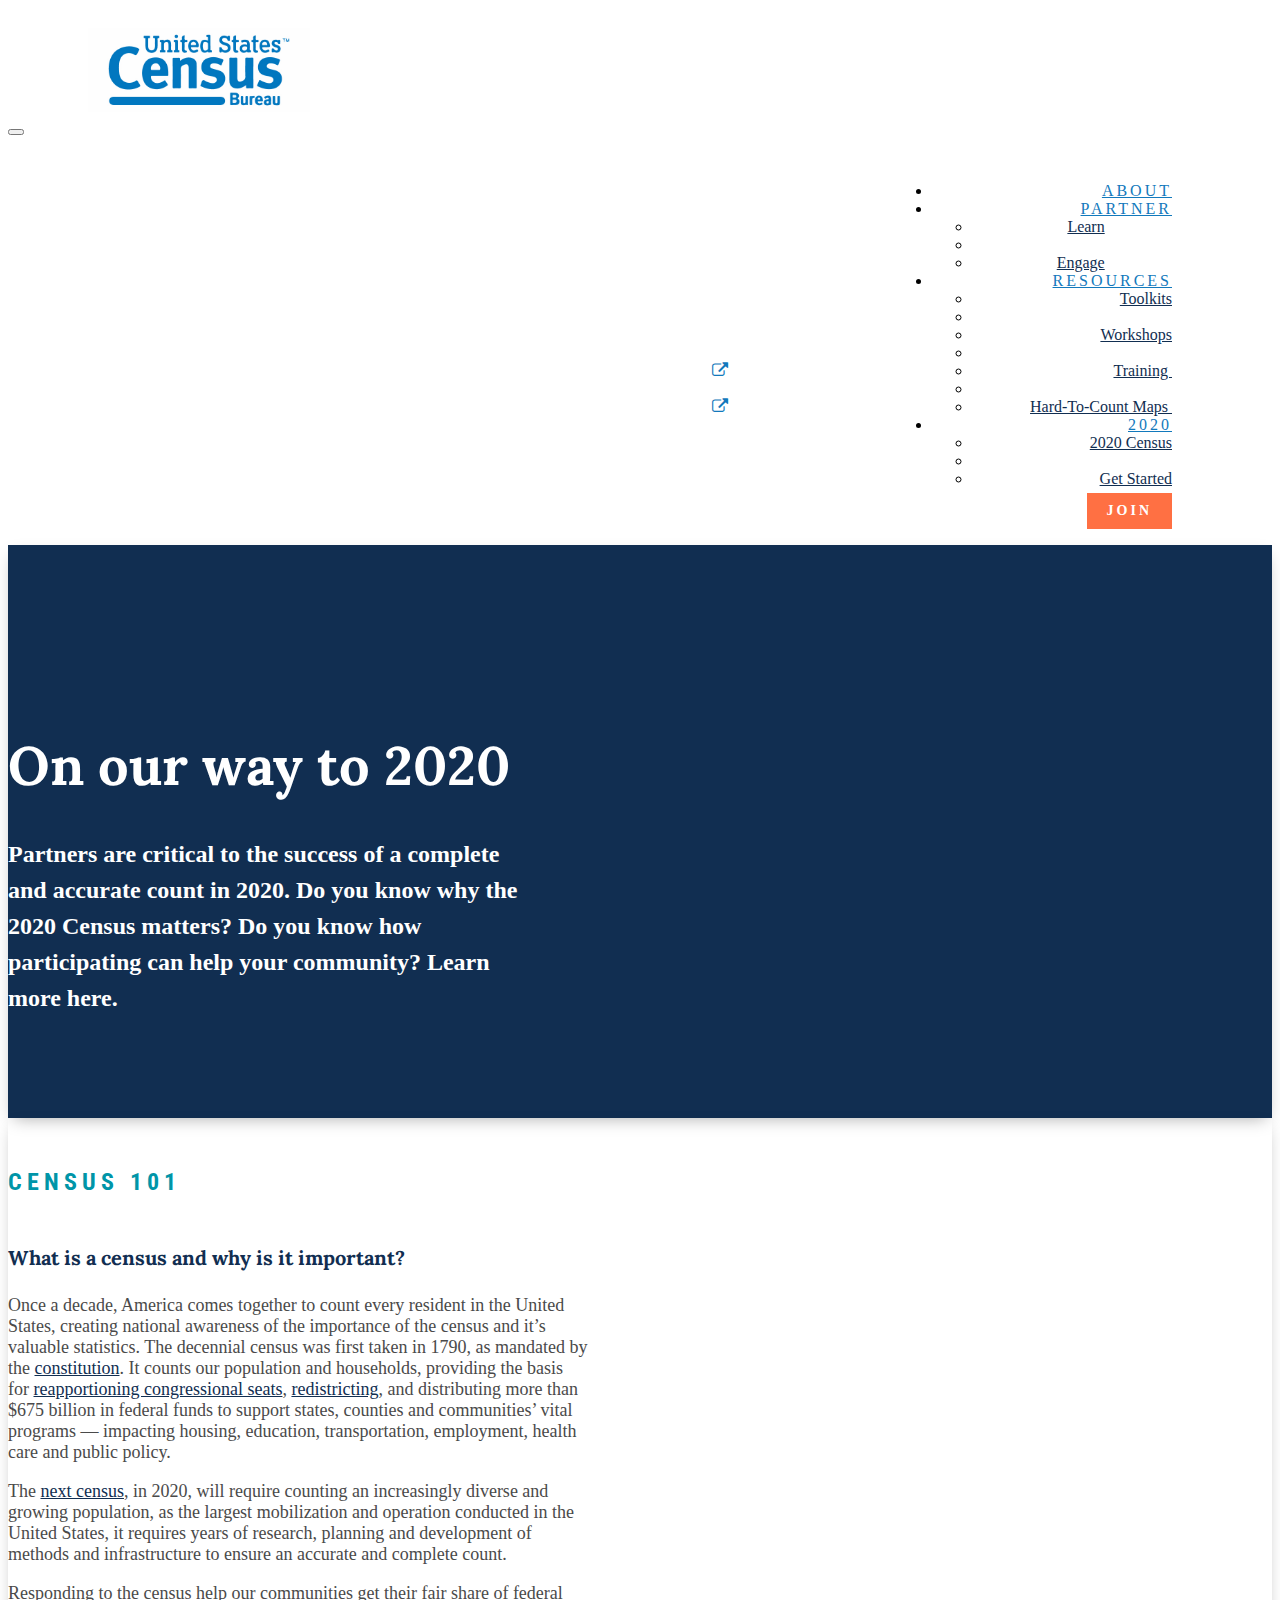
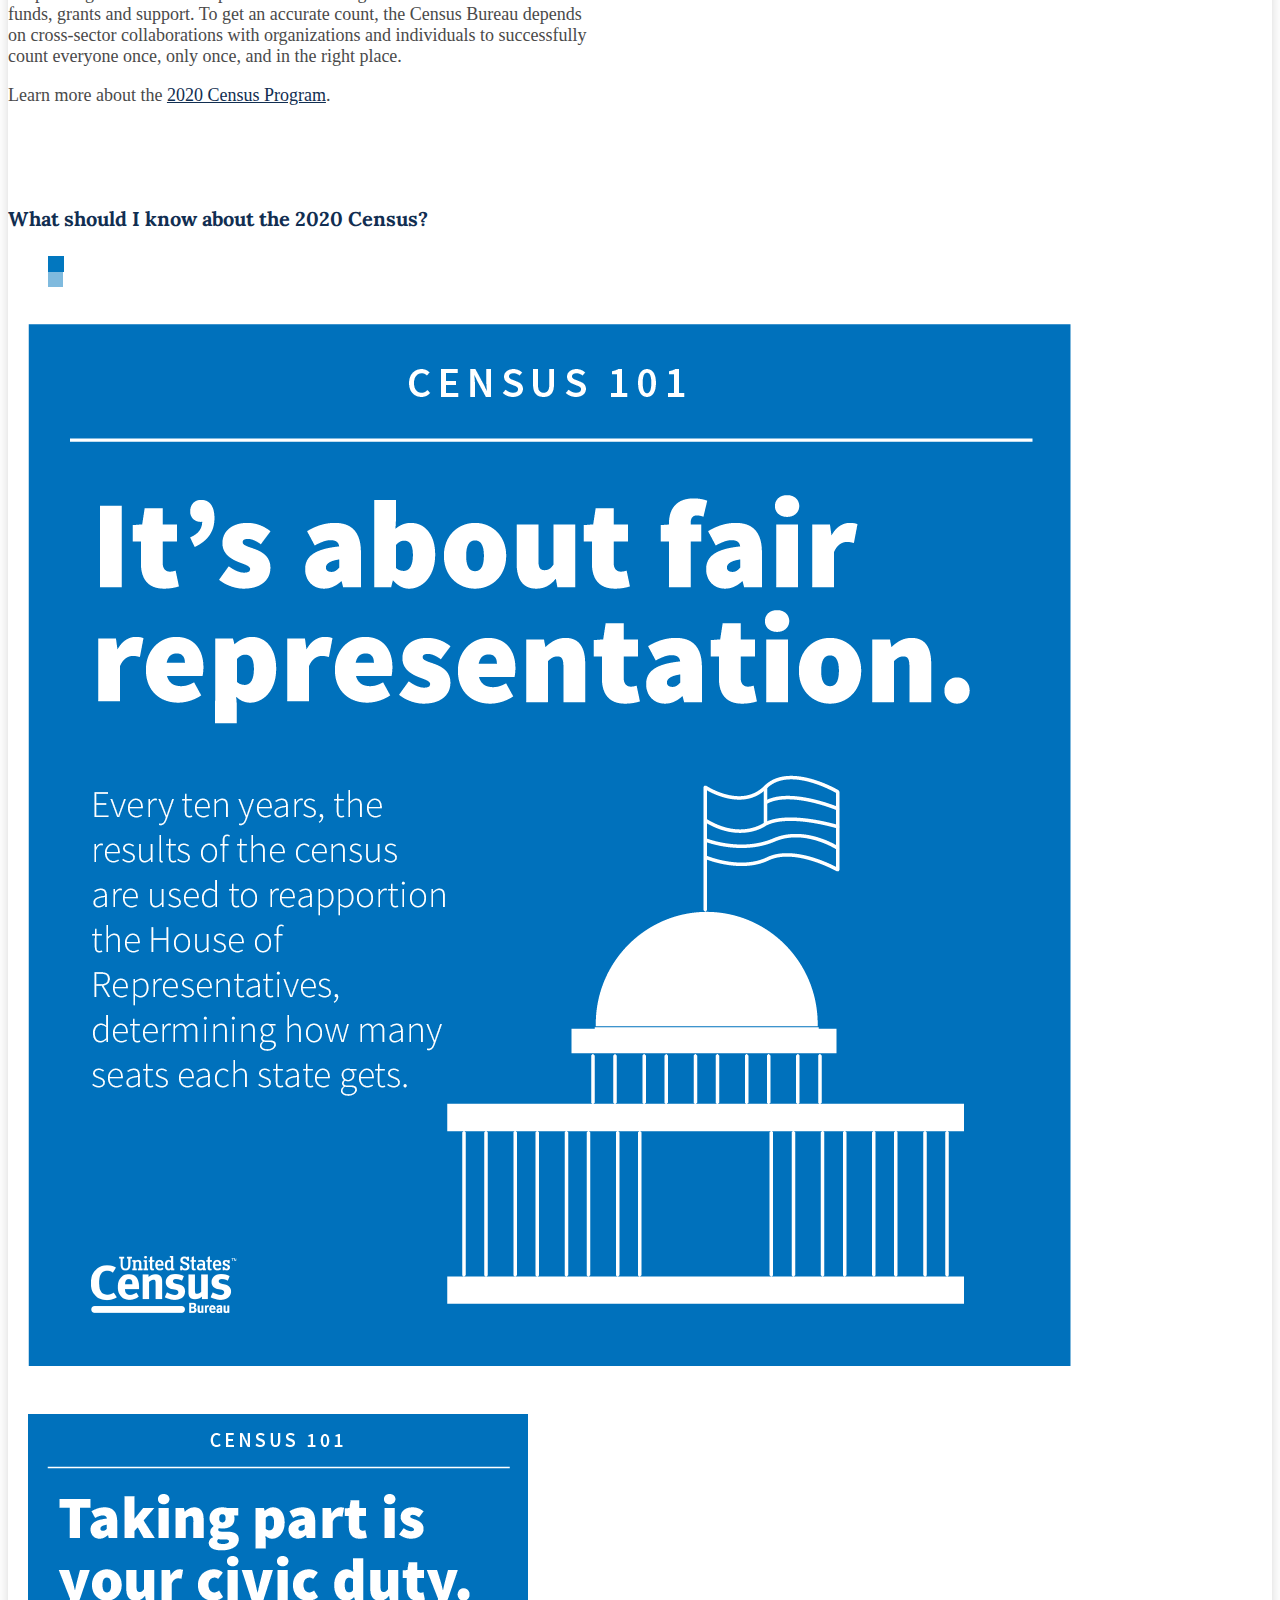
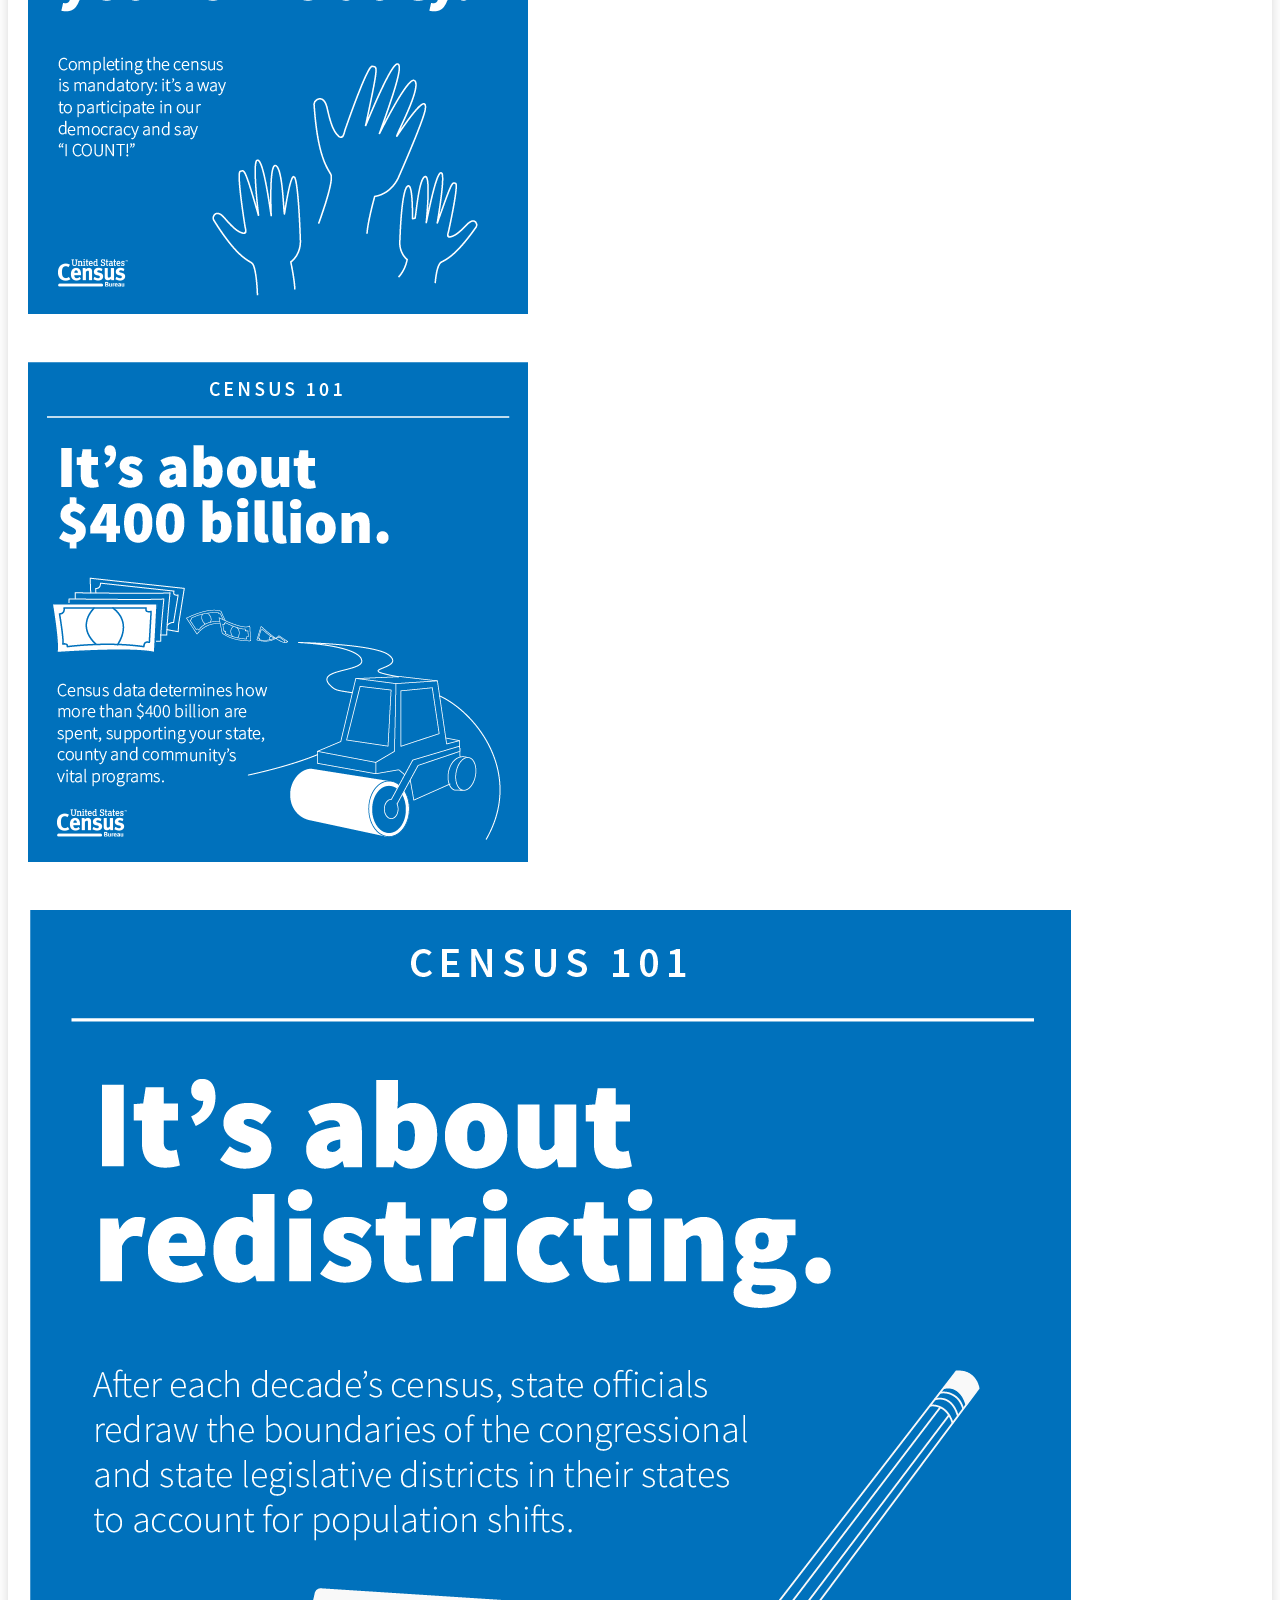
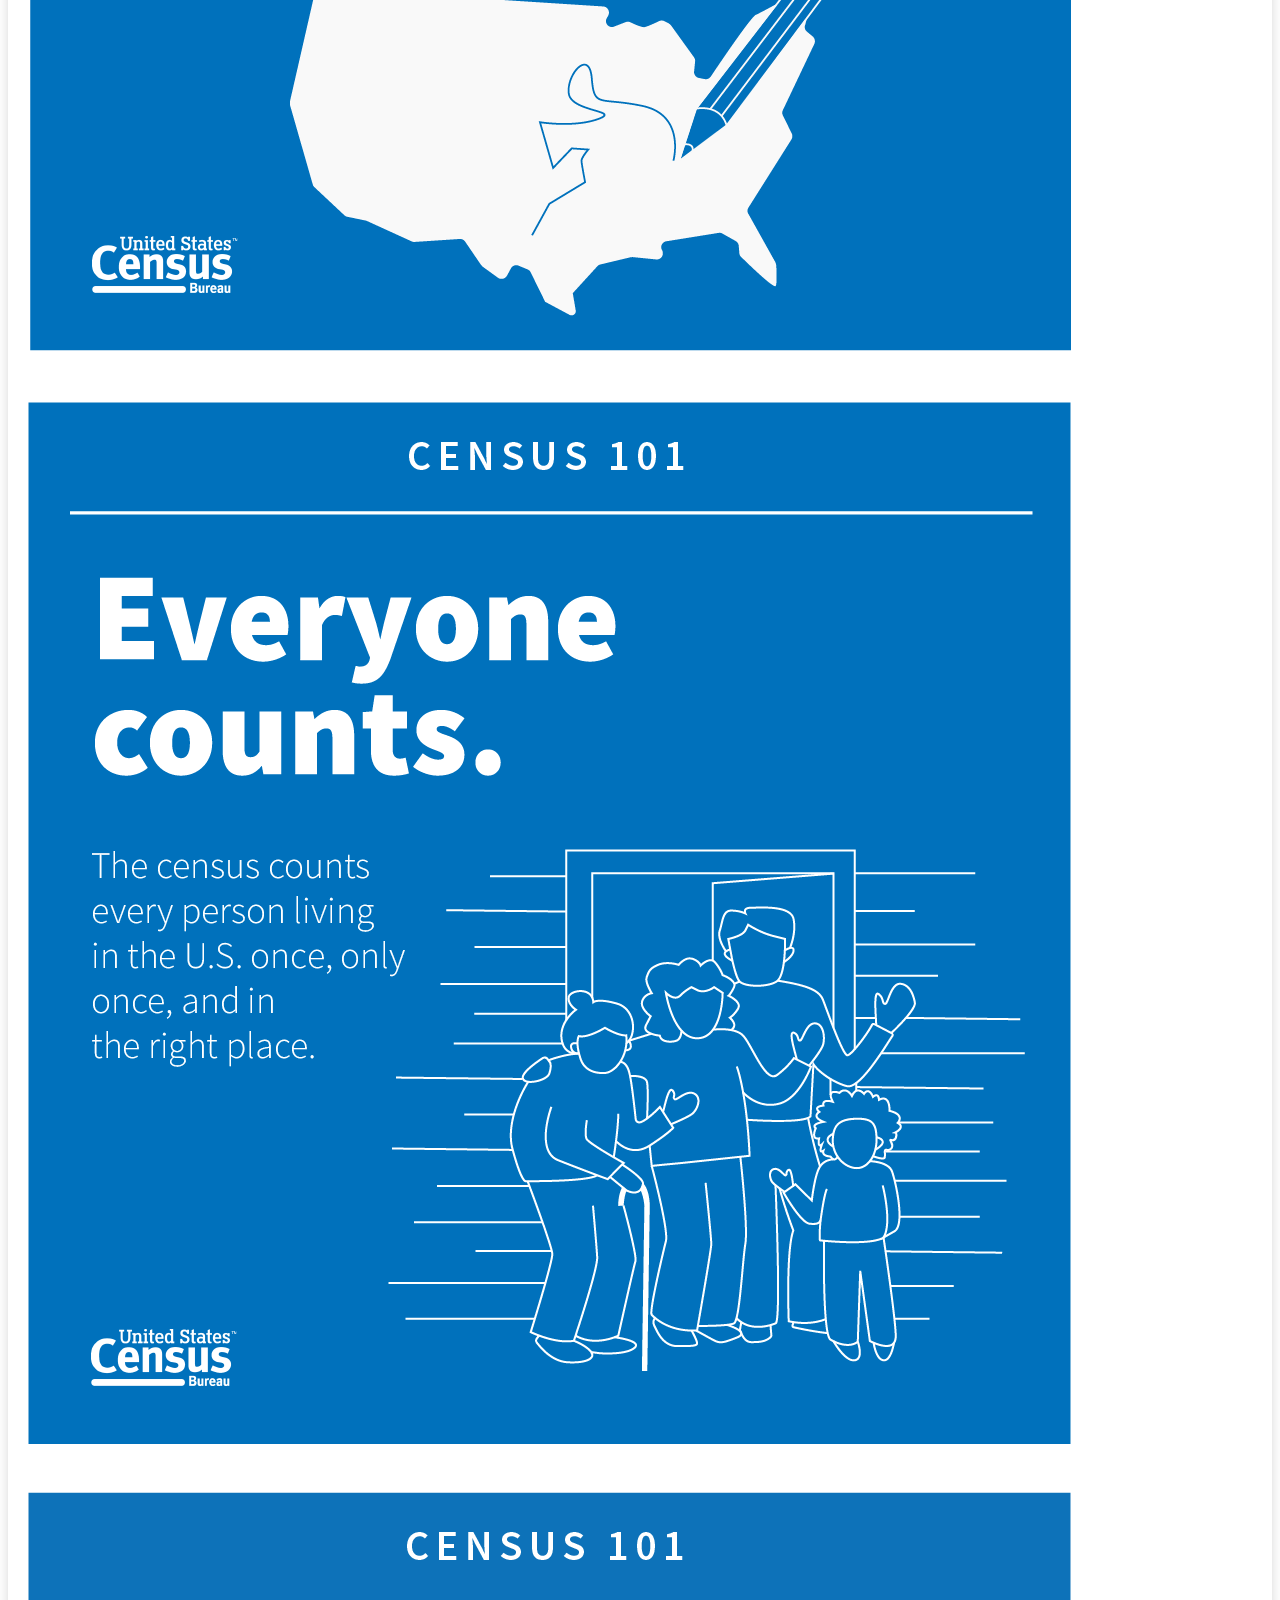
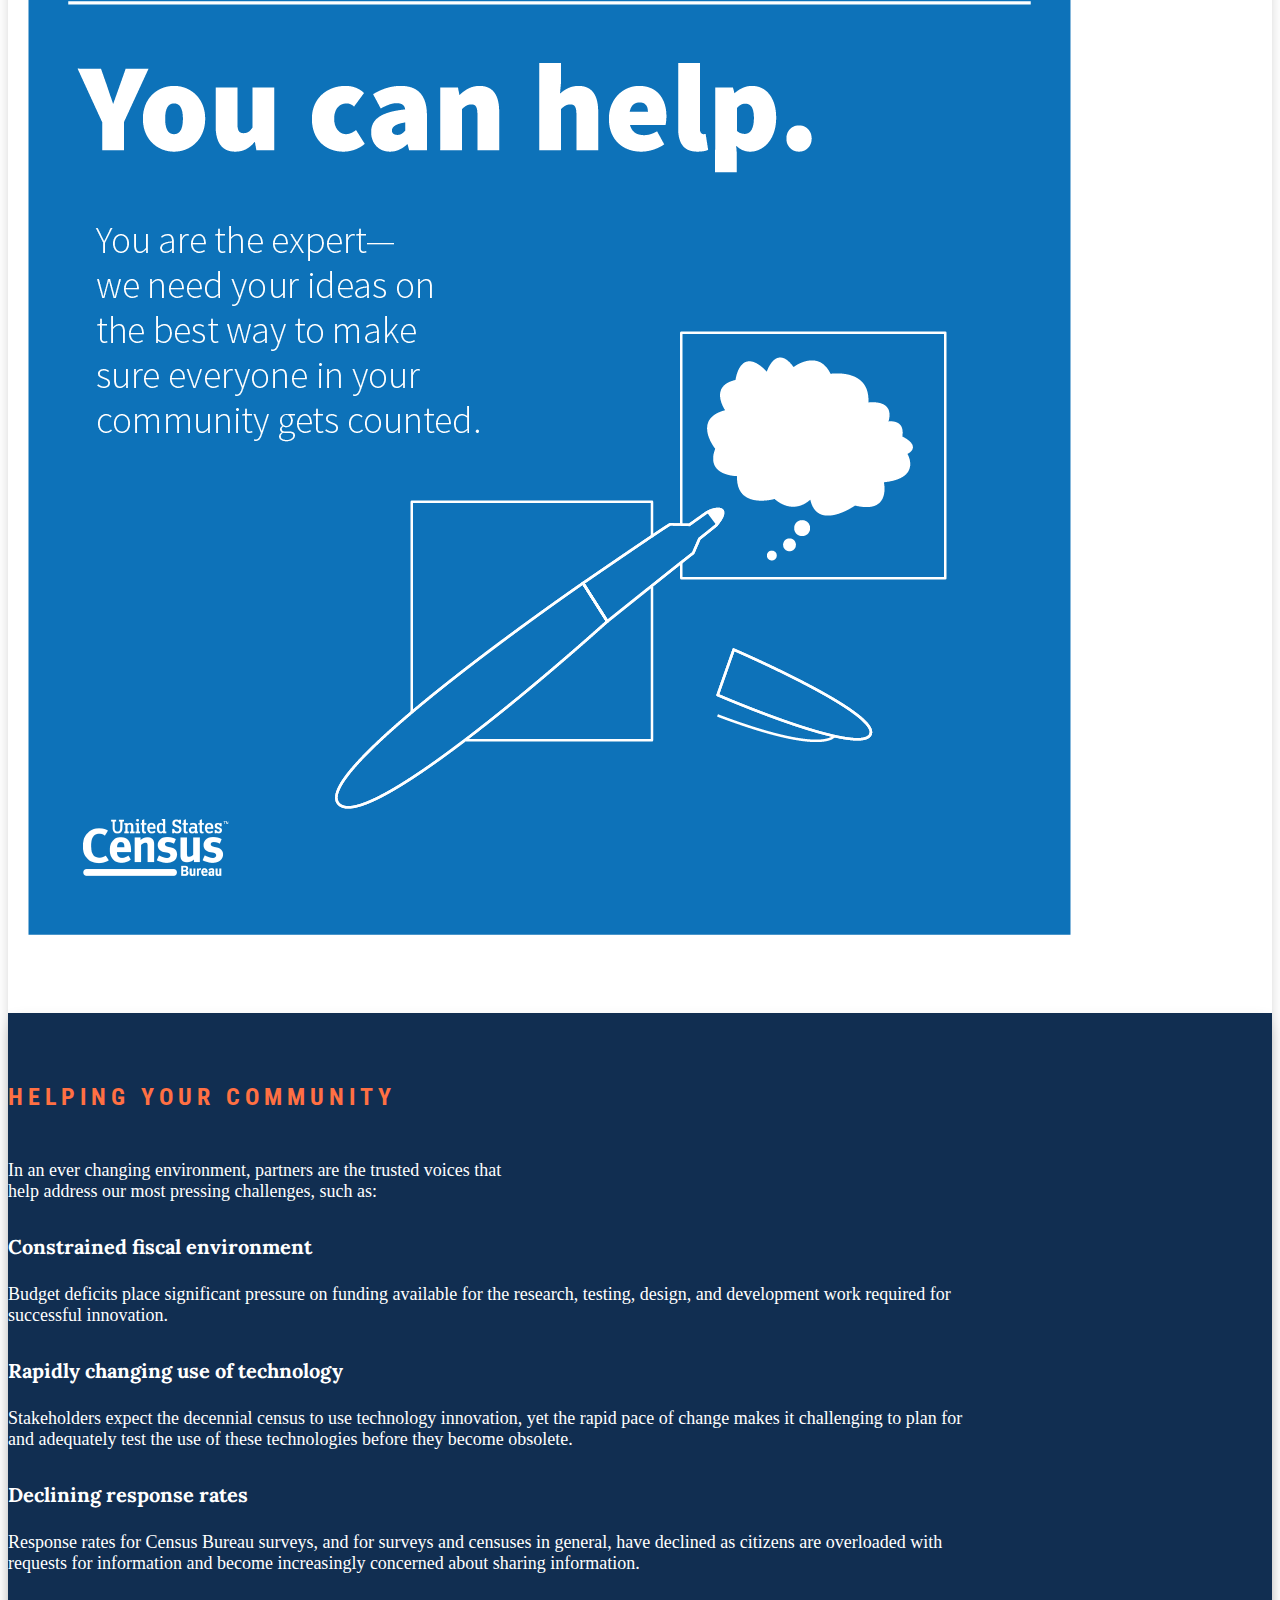
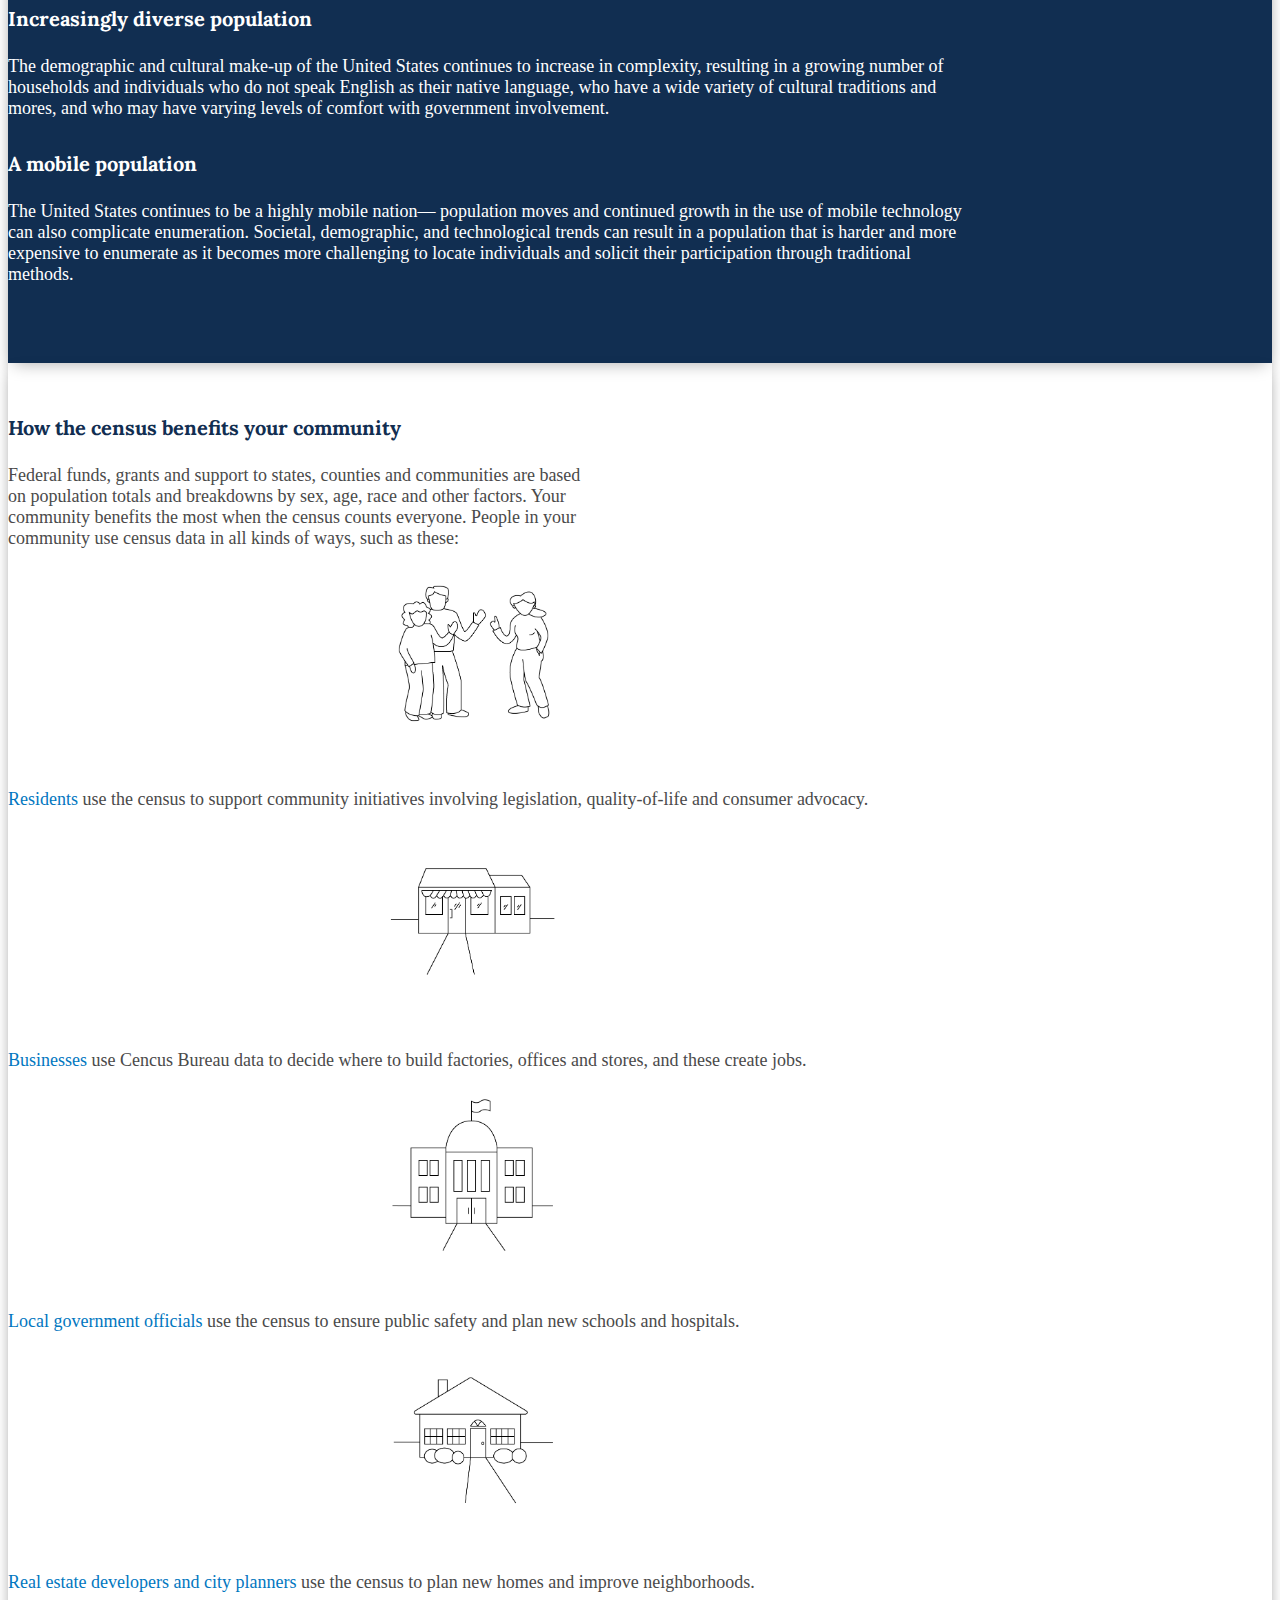
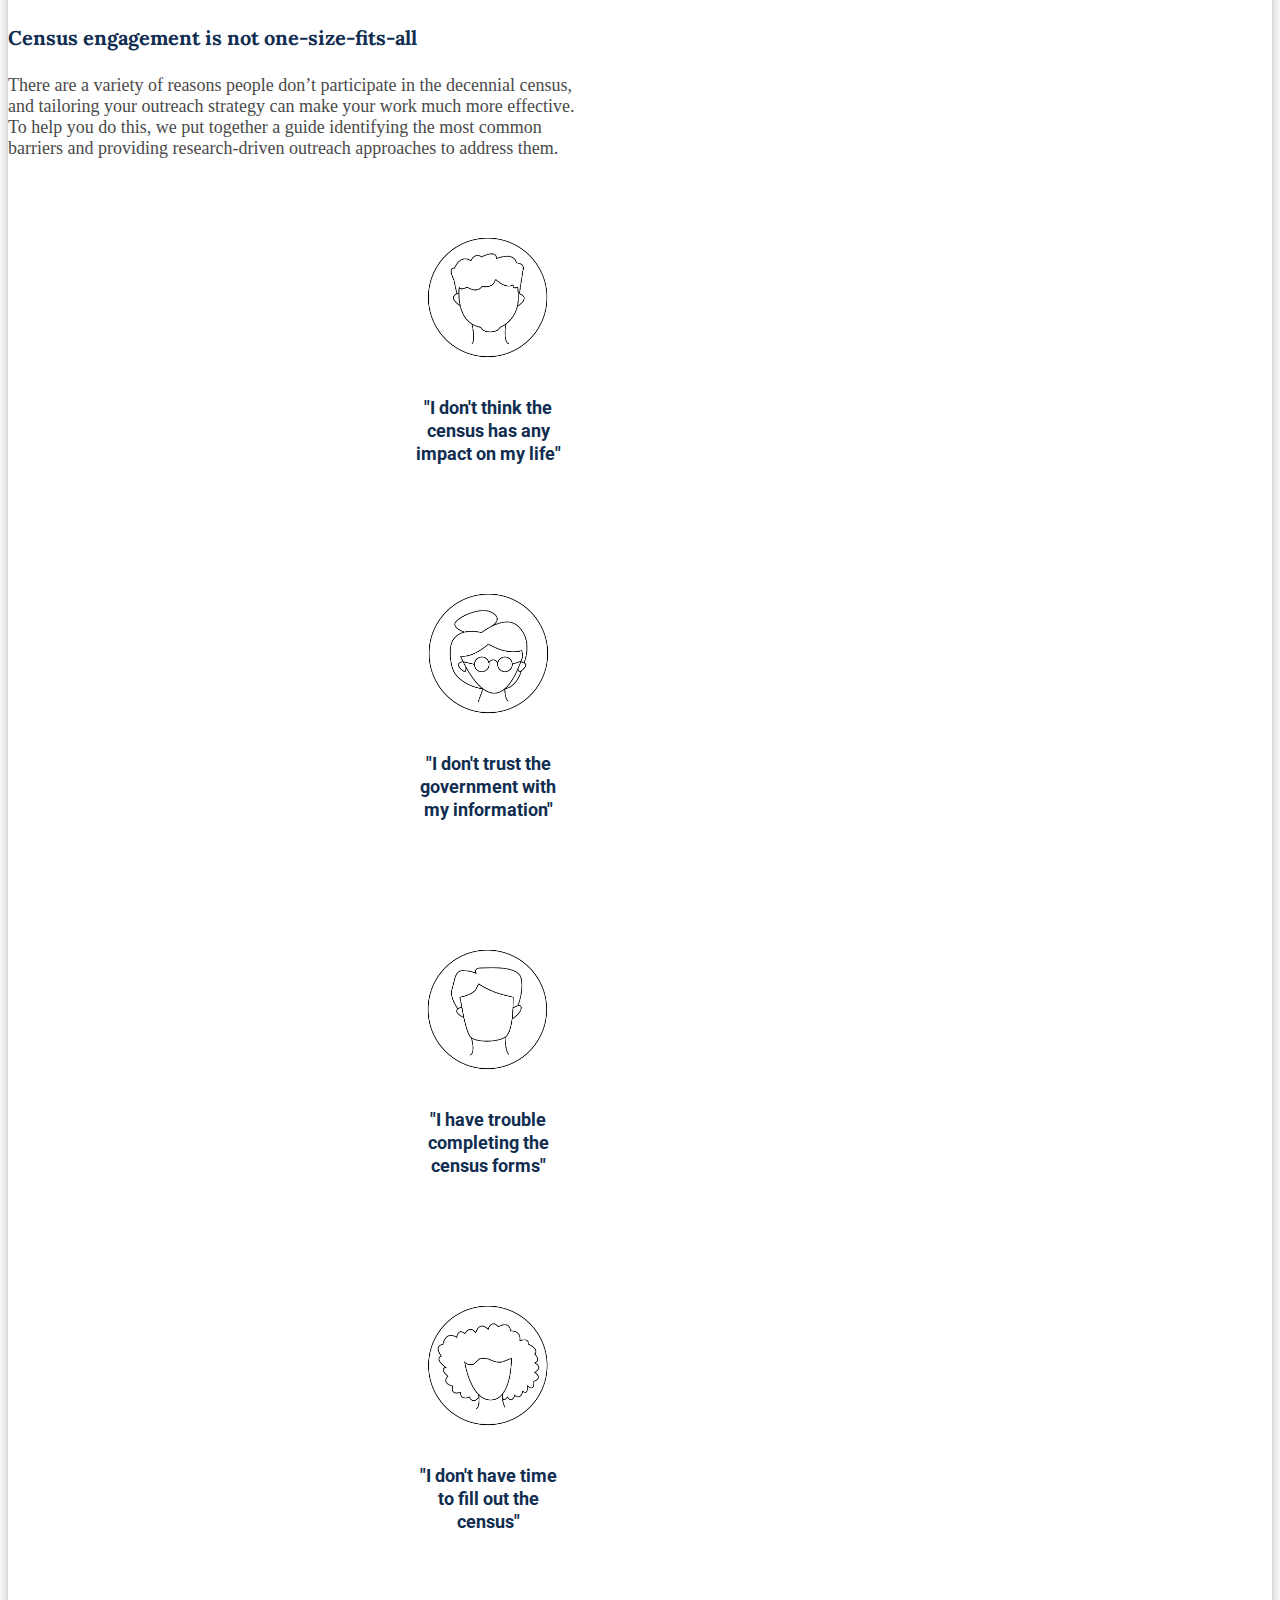
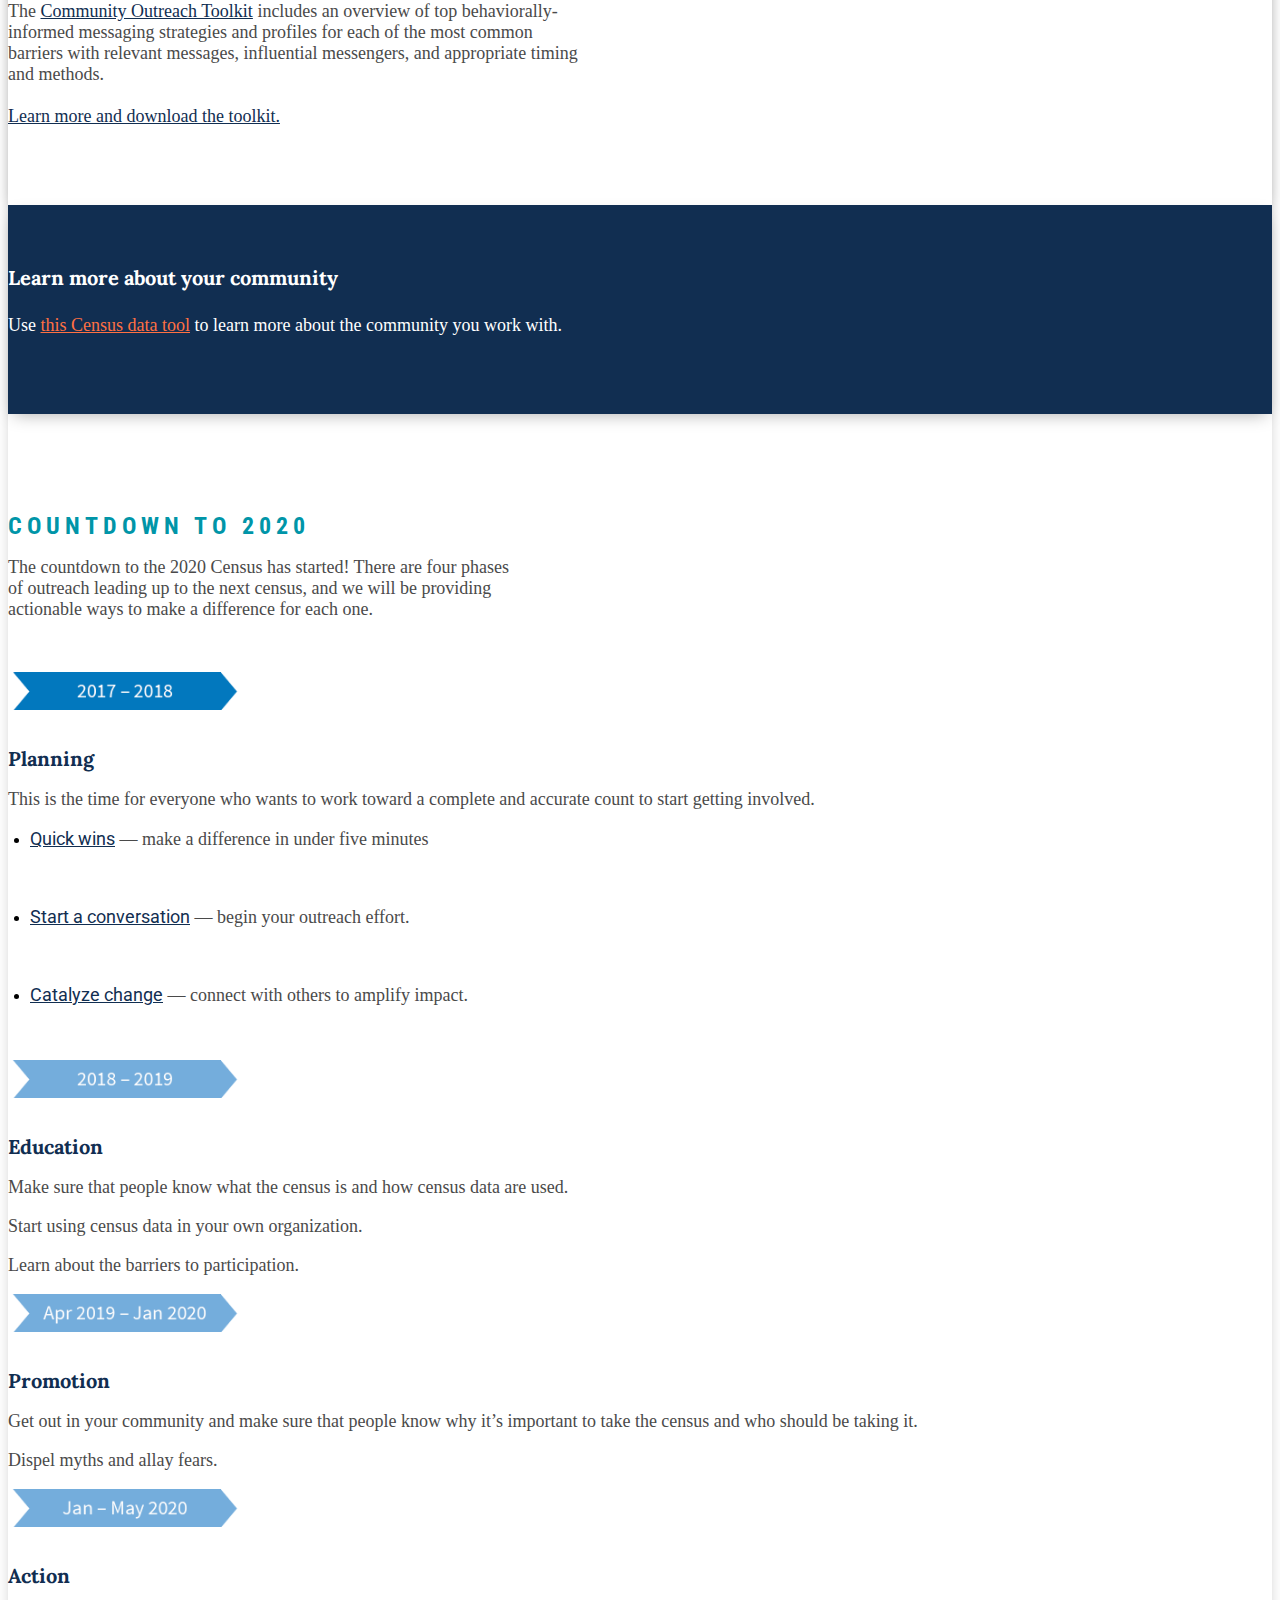
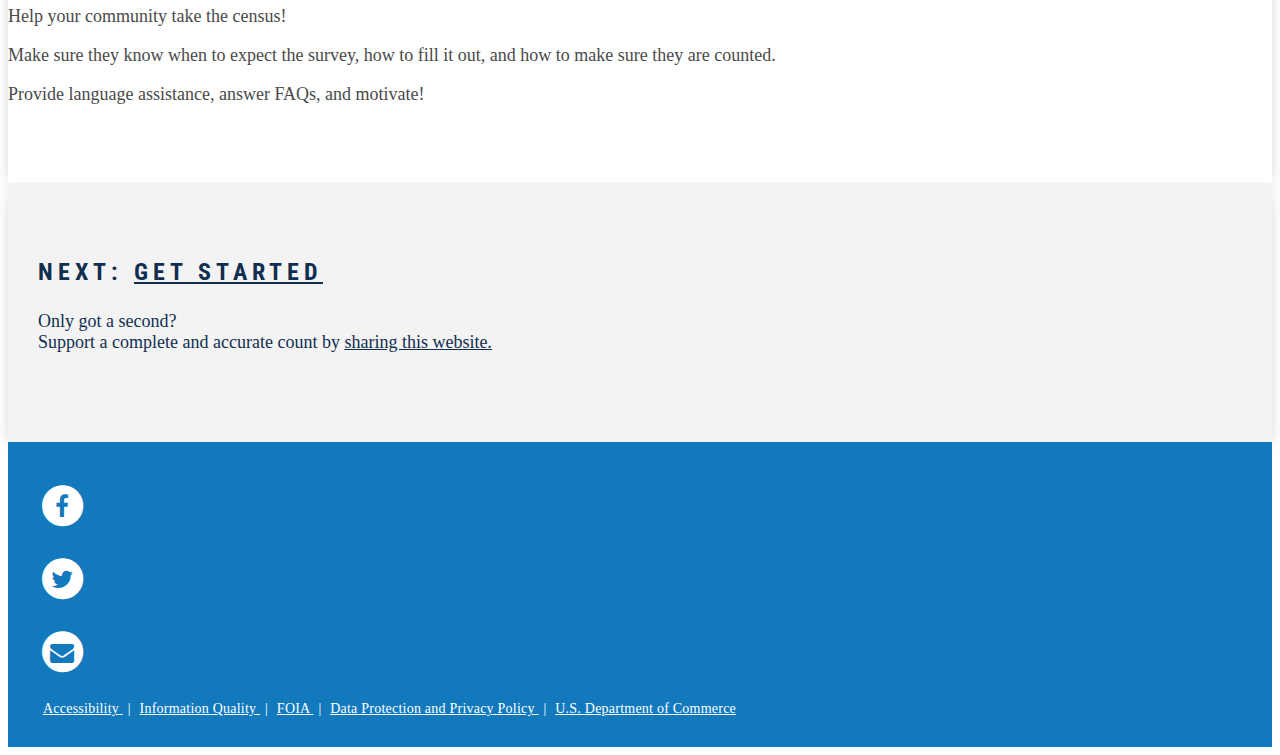
==== commit 6f1aa5b4: "made spacing on 2020 page consistent" ====
--- a/2020.html
+++ b/2020.html
@@ -98,16 +98,16 @@
 				<h3 id="section-heading">Census 101</h3>
 				<h3>What is a census and why is it important?</h3>
 
-				<p class="narrow-lg">Once a decade, America comes together to count every resident in the United States, creating national awareness of the importance of the census and it’s valuable statistics. The decennial census was first taken in 1790, as mandated by the <a href="https://www.census.gov/programs-surveys/decennial-census/2020-census/about/what-is.html" target="_blank">constitution</a>. It counts our population and households, providing the basis for <a href="https://www.census.gov/library/video/census_apportionment_machine.html" target="_blank">reapportioning congressional seats</a>, <a href="https://www.census.gov/programs-surveys/decennial-census/2020-census/about/redistricting-data.html" target="_blank">redistricting</a>, and distributing more than $400/675 billion in federal funds and grants to support states, counties and communities’ vital programs— impacting housing, education, transportation, employment, healthcare, and public policy.</p>
-
-				<p class="narrow-lg">The <a href="https://www.census.gov/programs-surveys/decennial-census/2020-census/about.html" target="_blank"> next census </a>, in 2020, will require counting an increasingly diverse and growing population, as the largest mobilization and operation conducted in the United States, it requires  years of research, planning and development of methods and infrastructure to ensure an accurate and complete count.</p>
+				<p class="narrow-lg">Once a decade, America comes together to count every resident in the United States, creating national awareness of the importance of the census and it’s valuable statistics. The decennial census was first taken in 1790, as mandated by the <a href="https://www.census.gov/programs-surveys/decennial-census/2020-census/about/what-is.html" target="_blank">constitution</a>. It counts our population and households, providing the basis for <a href="https://www.census.gov/library/video/census_apportionment_machine.html" target="_blank">reapportioning congressional seats</a>, <a href="https://www.census.gov/programs-surveys/decennial-census/2020-census/about/redistricting-data.html" target="_blank">redistricting</a>, and distributing more than $675 billion in federal funds to support states, counties and communities’ vital programs — impacting housing, education, transportation, employment, health care and public policy. </p>
+
+				<p class="narrow-lg">The <a href="https://www.census.gov/programs-surveys/decennial-census/2020-census/about.html" target="_blank"> next census</a>, in 2020, will require counting an increasingly diverse and growing population, as the largest mobilization and operation conducted in the United States, it requires  years of research, planning and development of methods and infrastructure to ensure an accurate and complete count.</p>
 
 				<p class="narrow-lg">Responding to the census help our communities get their fair share of federal funds, grants and support. To get an accurate count, the Census Bureau depends on cross-sector collaborations with organizations and individuals to successfully count everyone once, only once, and in the right place.</p>
 
 				<p>Learn more about the <a href="https://www.census.gov/programs-surveys/decennial-census/2020-census/planning-management.html" target="_blank">2020 Census Program</a>.</p>
 			</div>
 
-		<div class="col-xs-12 col-sm-12 col-md-12 col-lg-12">
+		<div class="col-xs-12 col-sm-12 col-md-12 col-lg-12" style="margin-bottom: 20px;">
 			<h3 id="what-should-i-know">What should I know about the 2020 Census?</h3>
 
 			<div id="myCarousel" class="carousel slide" data-ride="carousel">
@@ -289,7 +289,7 @@
 		<div id="helping-your-community" class="white-div bottom-shadow navy-div">
 			<div class="container container-fluid">
 
-			<h3 id="section-heading" >Helping Your Community</h3>
+			<h3 id="section-heading" style="padding-top: 20px">Helping Your Community</h3>
 
 			<p class="narrow">In an ever changing environment, partners are the trusted voices that help address our most pressing challenges, such as:</p>
 
--- a/src/css/custom.css
+++ b/src/css/custom.css
@@ -234,10 +234,6 @@
   padding-top: 50px;
 }
 
-#census-engagement p, .learn-community-outreach, .community-outreach-2020, #helping-your-community-row{
-  padding-bottom: 50px;
-}
-
 #what-should-i-know{
   margin-top: 100px;
 }
@@ -267,19 +263,19 @@
 }
 
 .blue-header-div{
-  padding-bottom: 105px;
+  padding-bottom: 77px;
   padding-top: 150px;
 }
 .blue-header-div h1{
   font-family: 'Lora', serif;
   text-align: left;
-  font-size: 36px;
+  font-size: 54px;
 }
 
 .blue-header-div h3{
   font-size: 24px;
   max-width: 531px;
-  line-height: 27px;
+  line-height: 36px;
 }
 
 .blue-header-div p{
@@ -345,8 +341,8 @@
   margin-bottom: 25px;
 }
 
-#twentytwentypage .white-div a{
-  text-decoration: none;
+#twentytwentypage .white-div p a{
+  text-decoration: underline;
 }
 #twentytwentypage .white-div .action-p{
   color: #112E51;
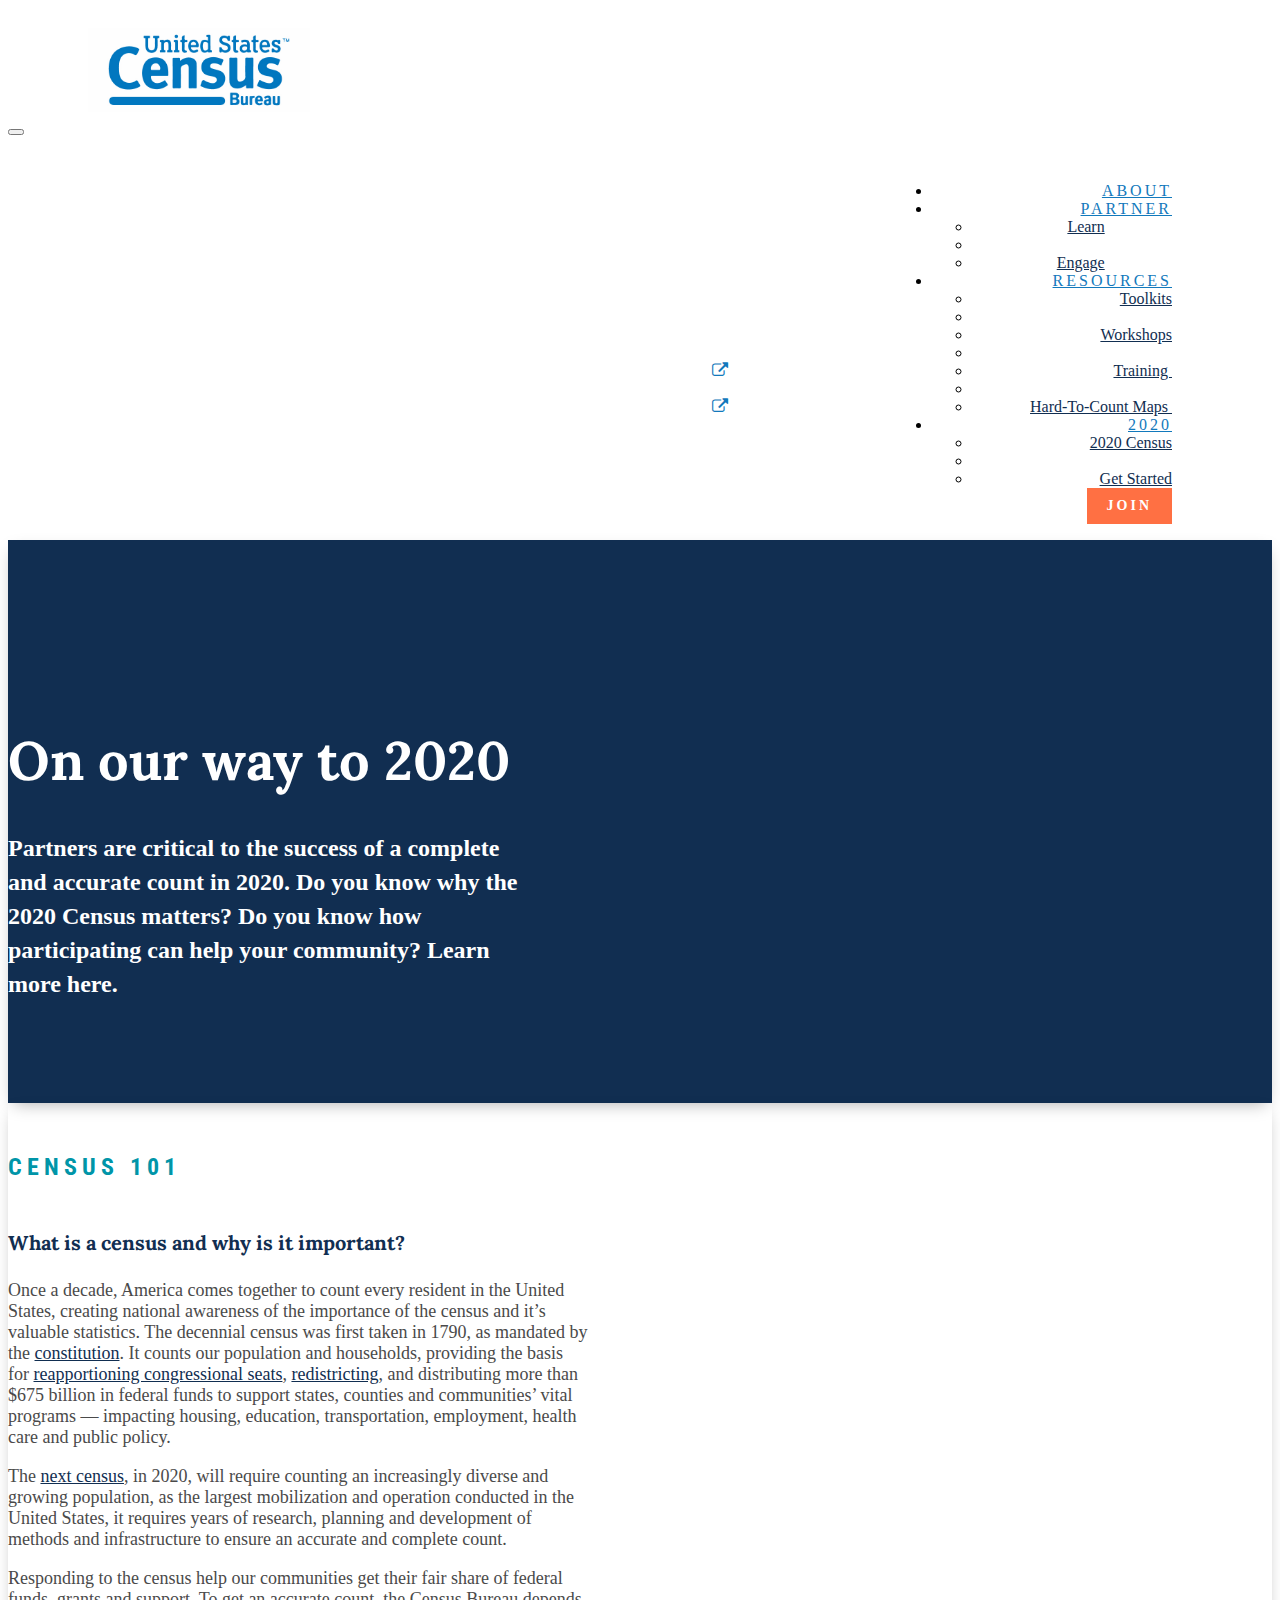
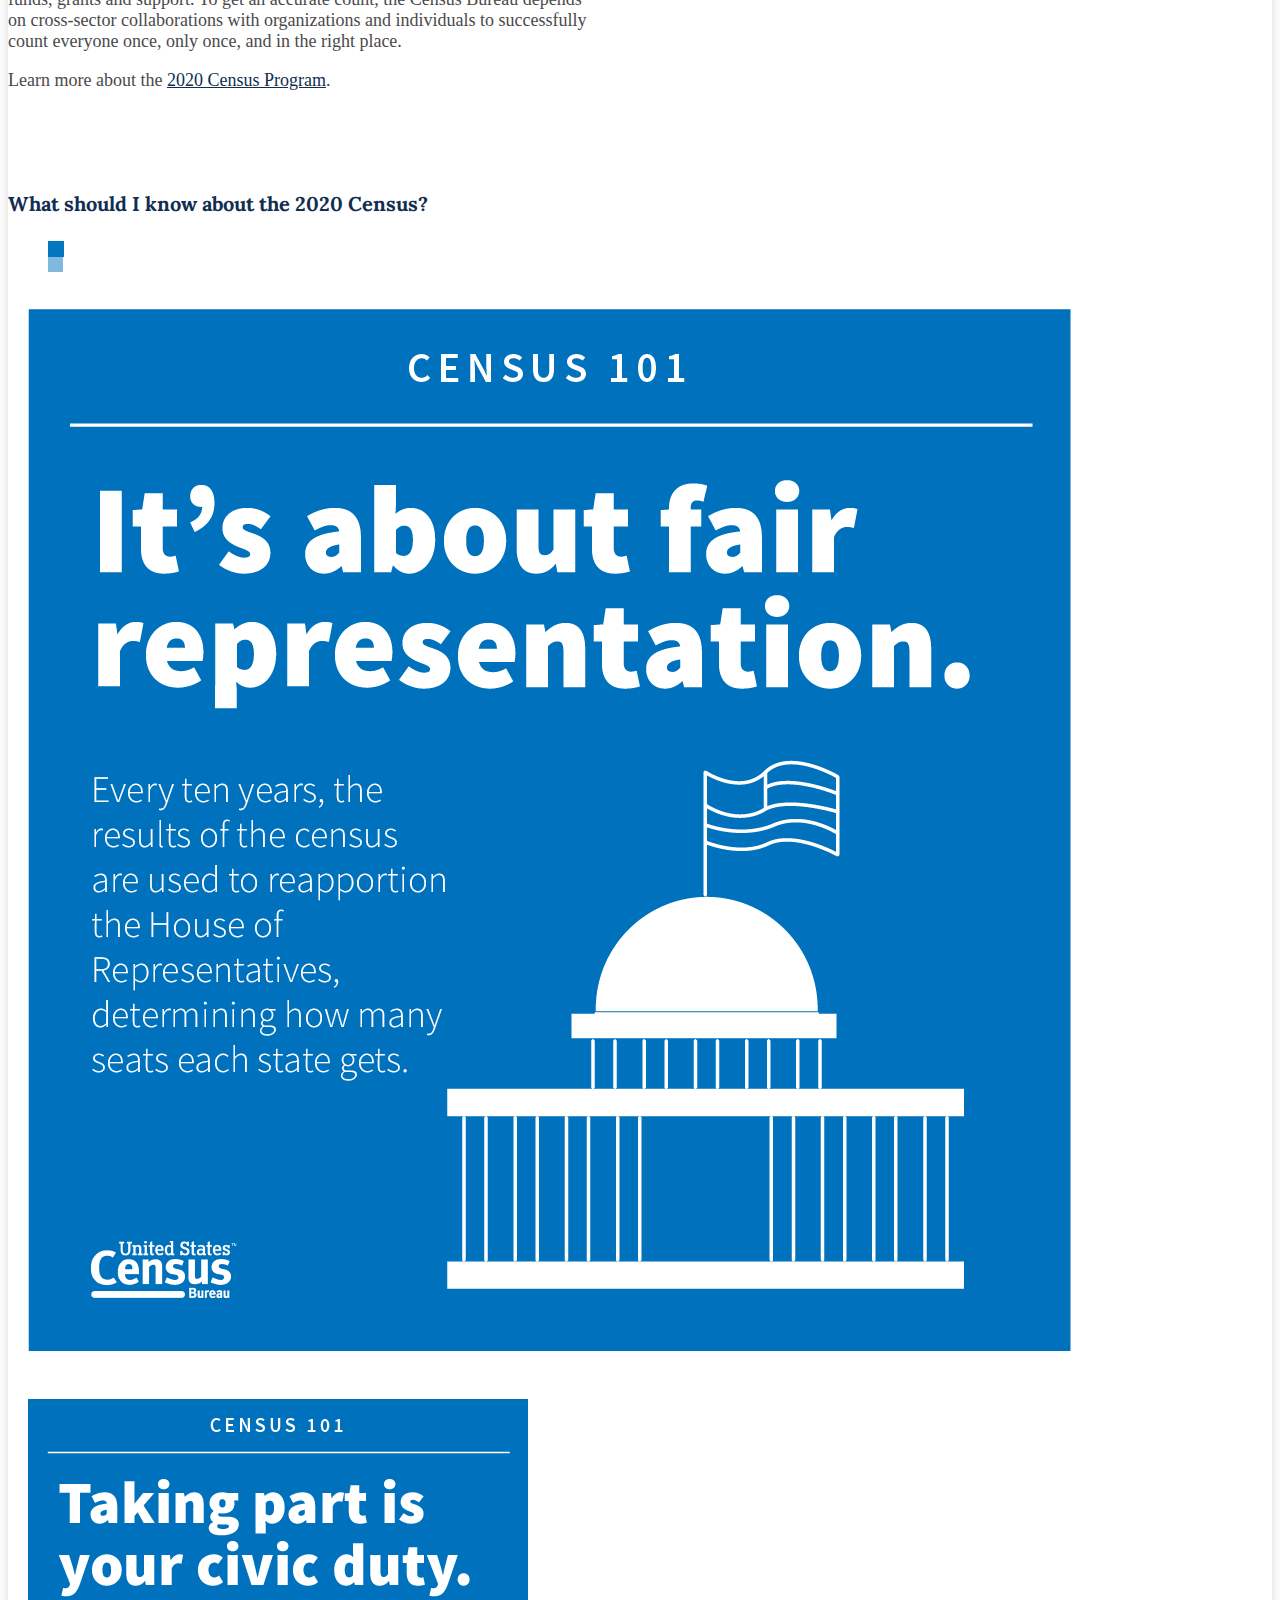
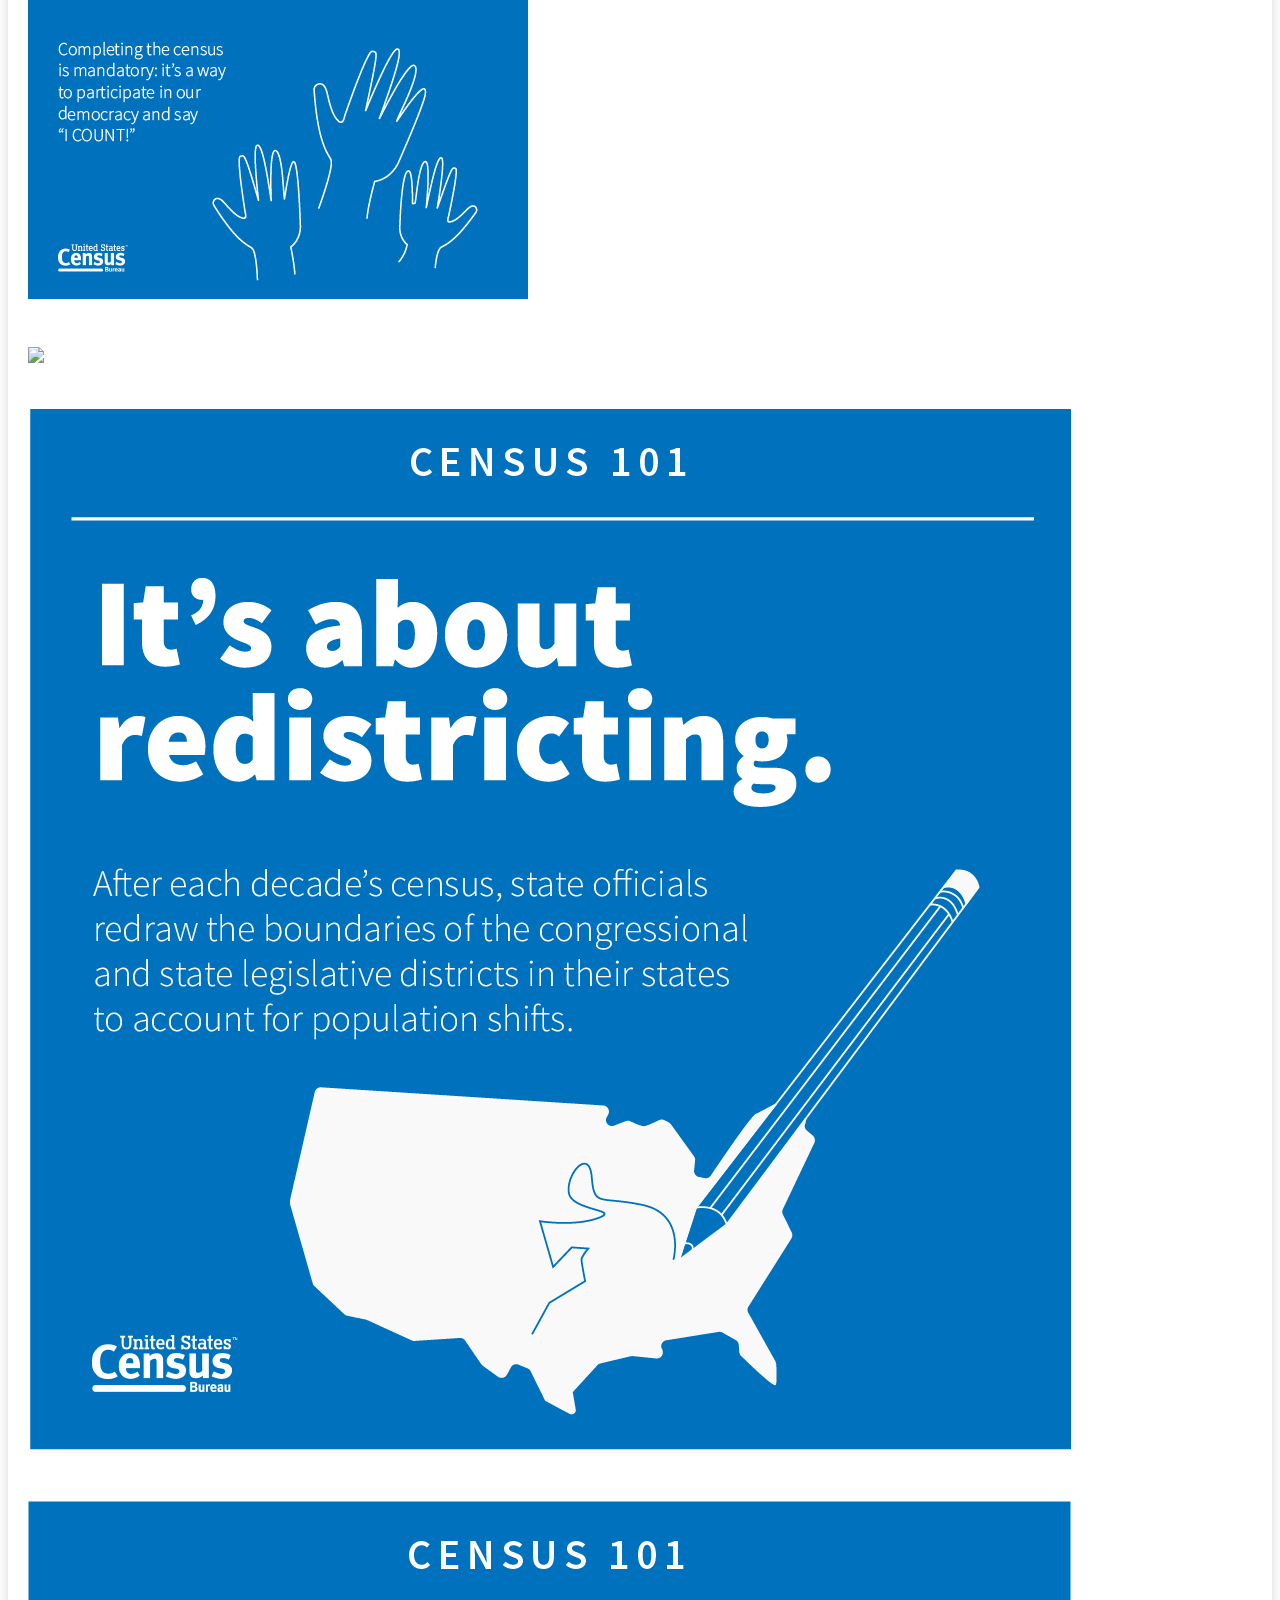
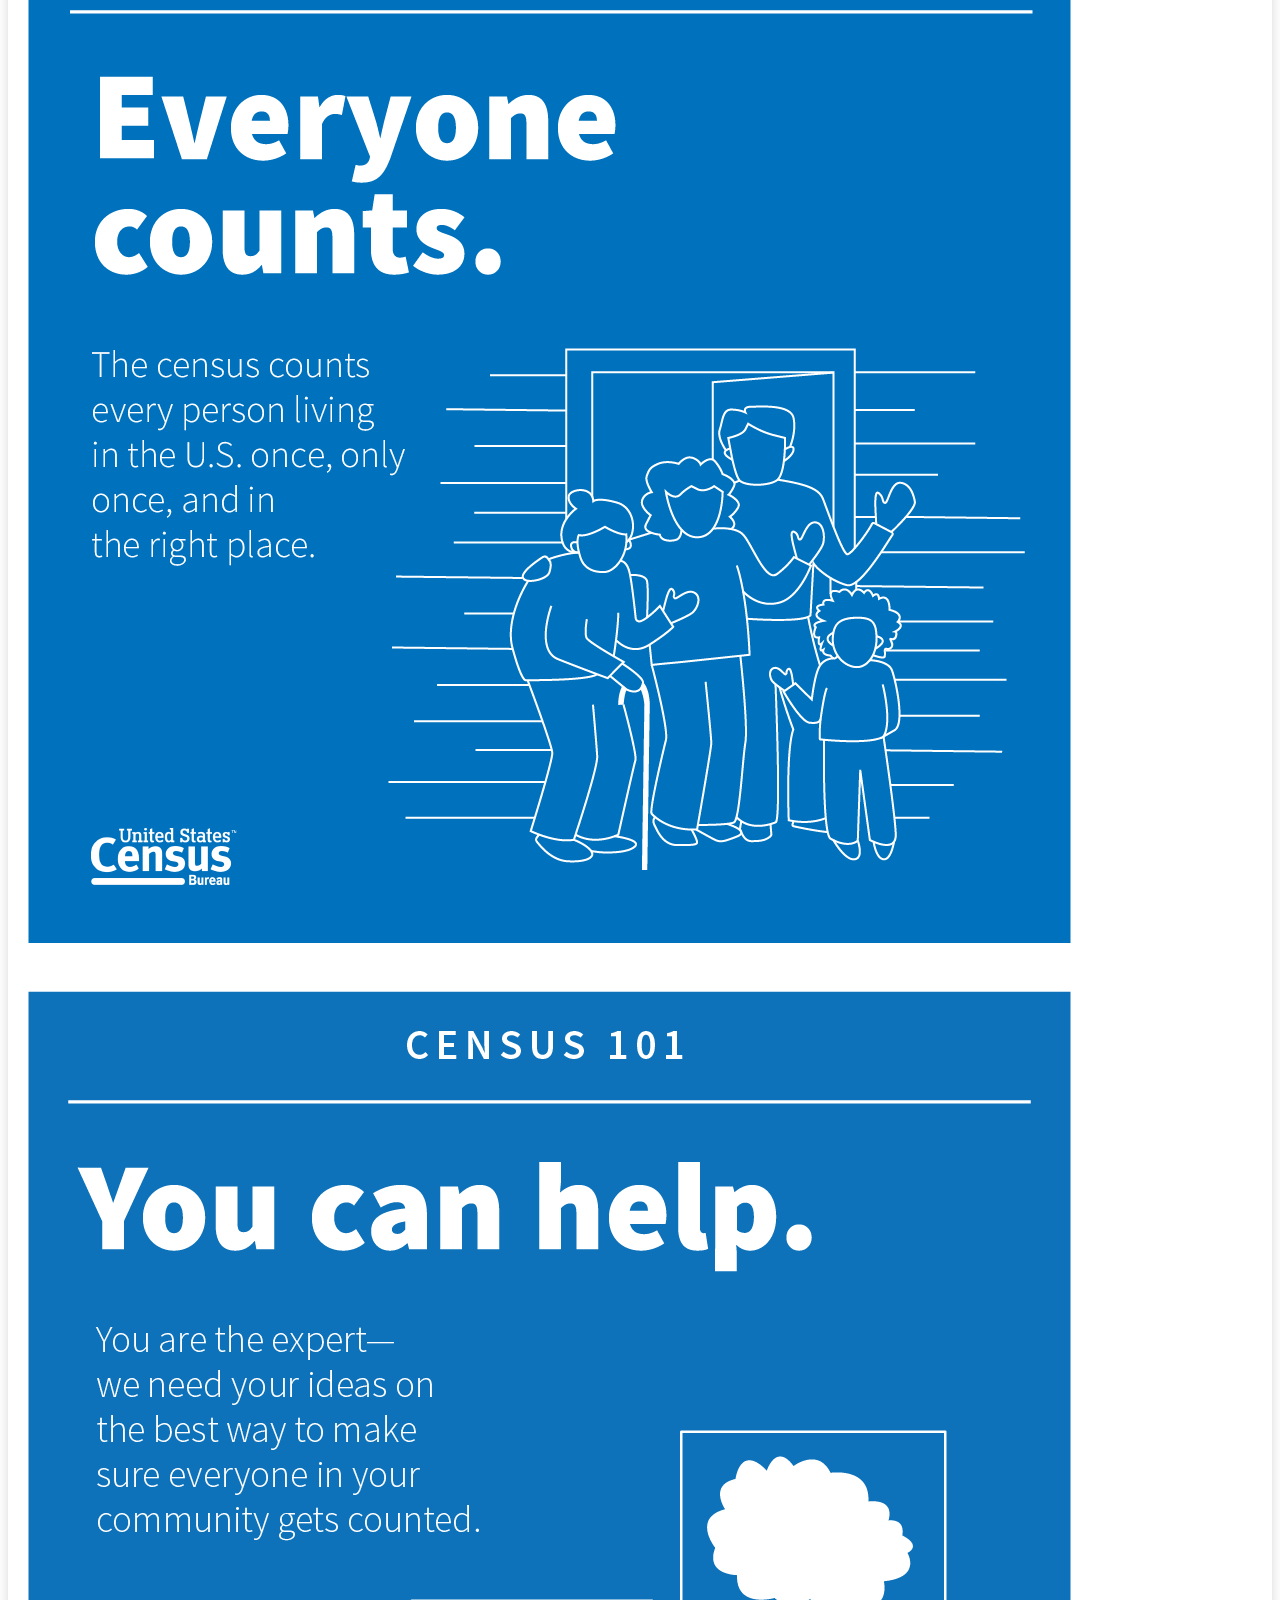
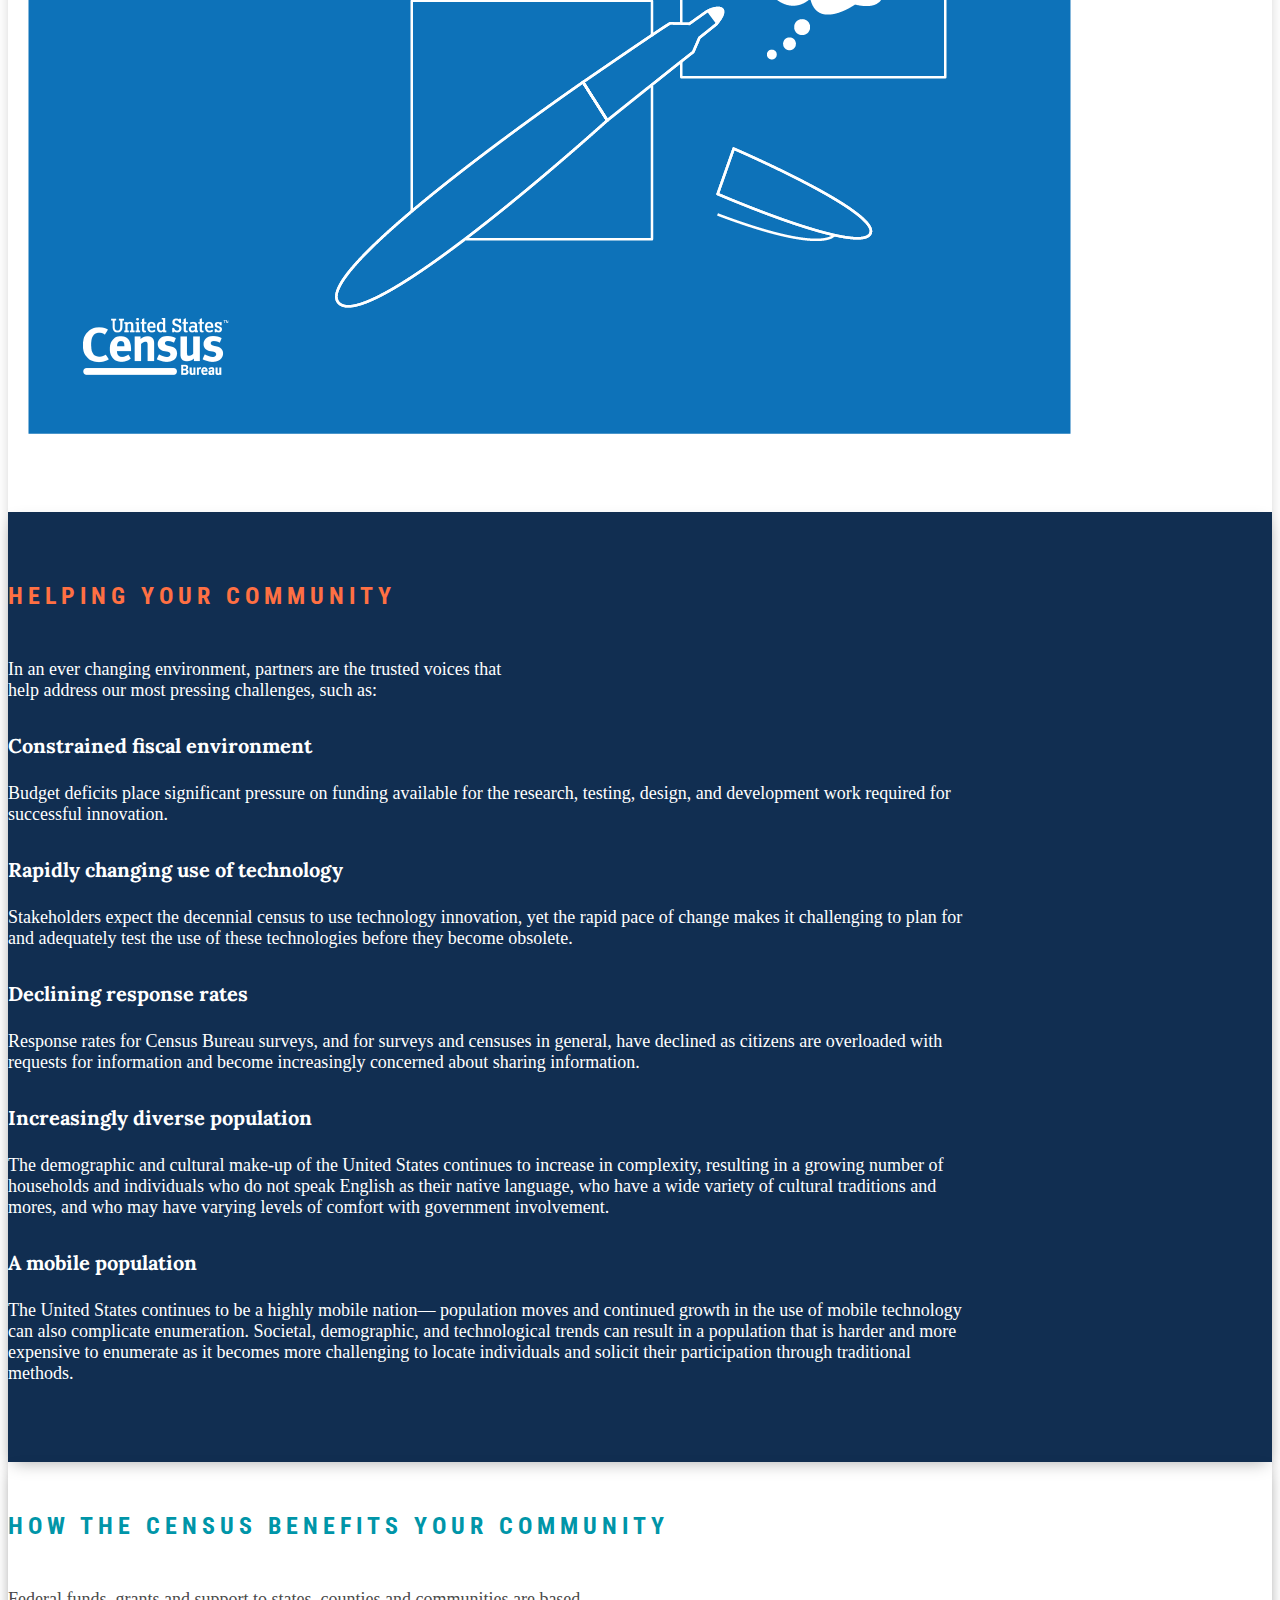
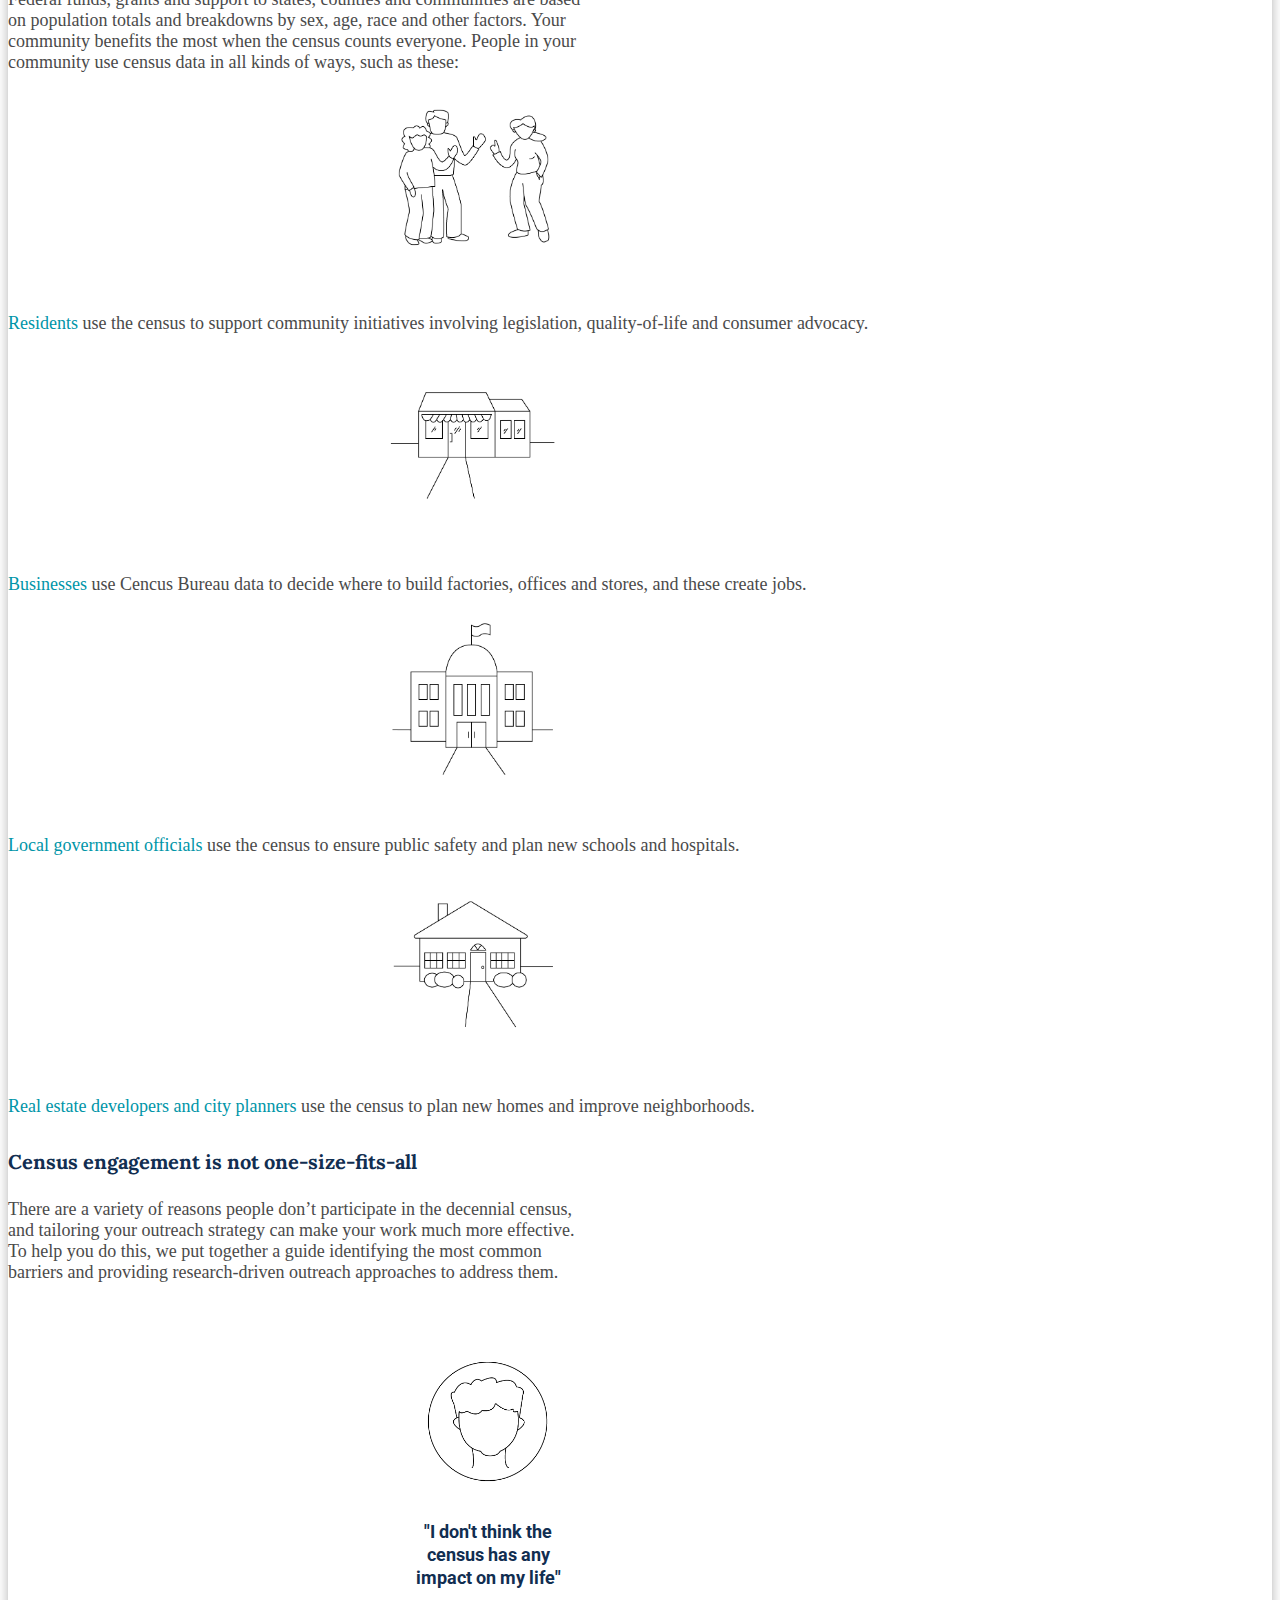
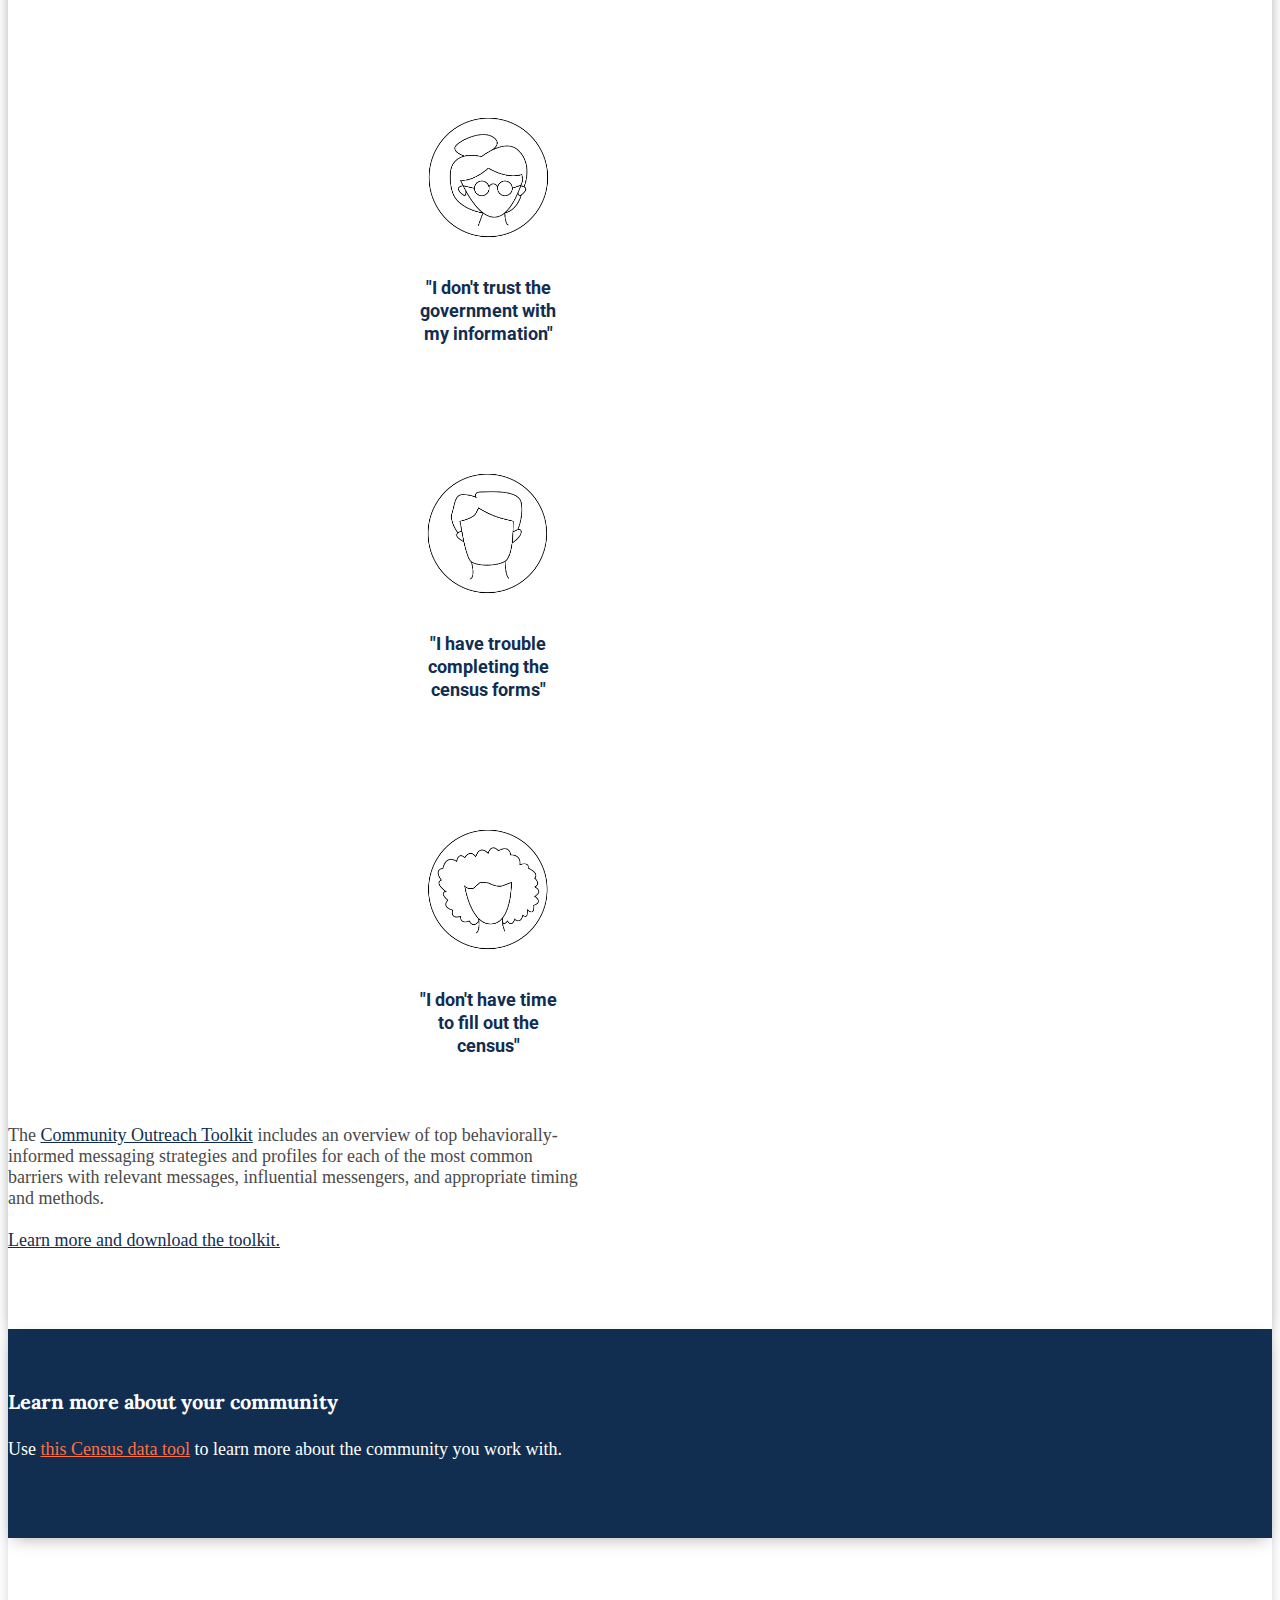
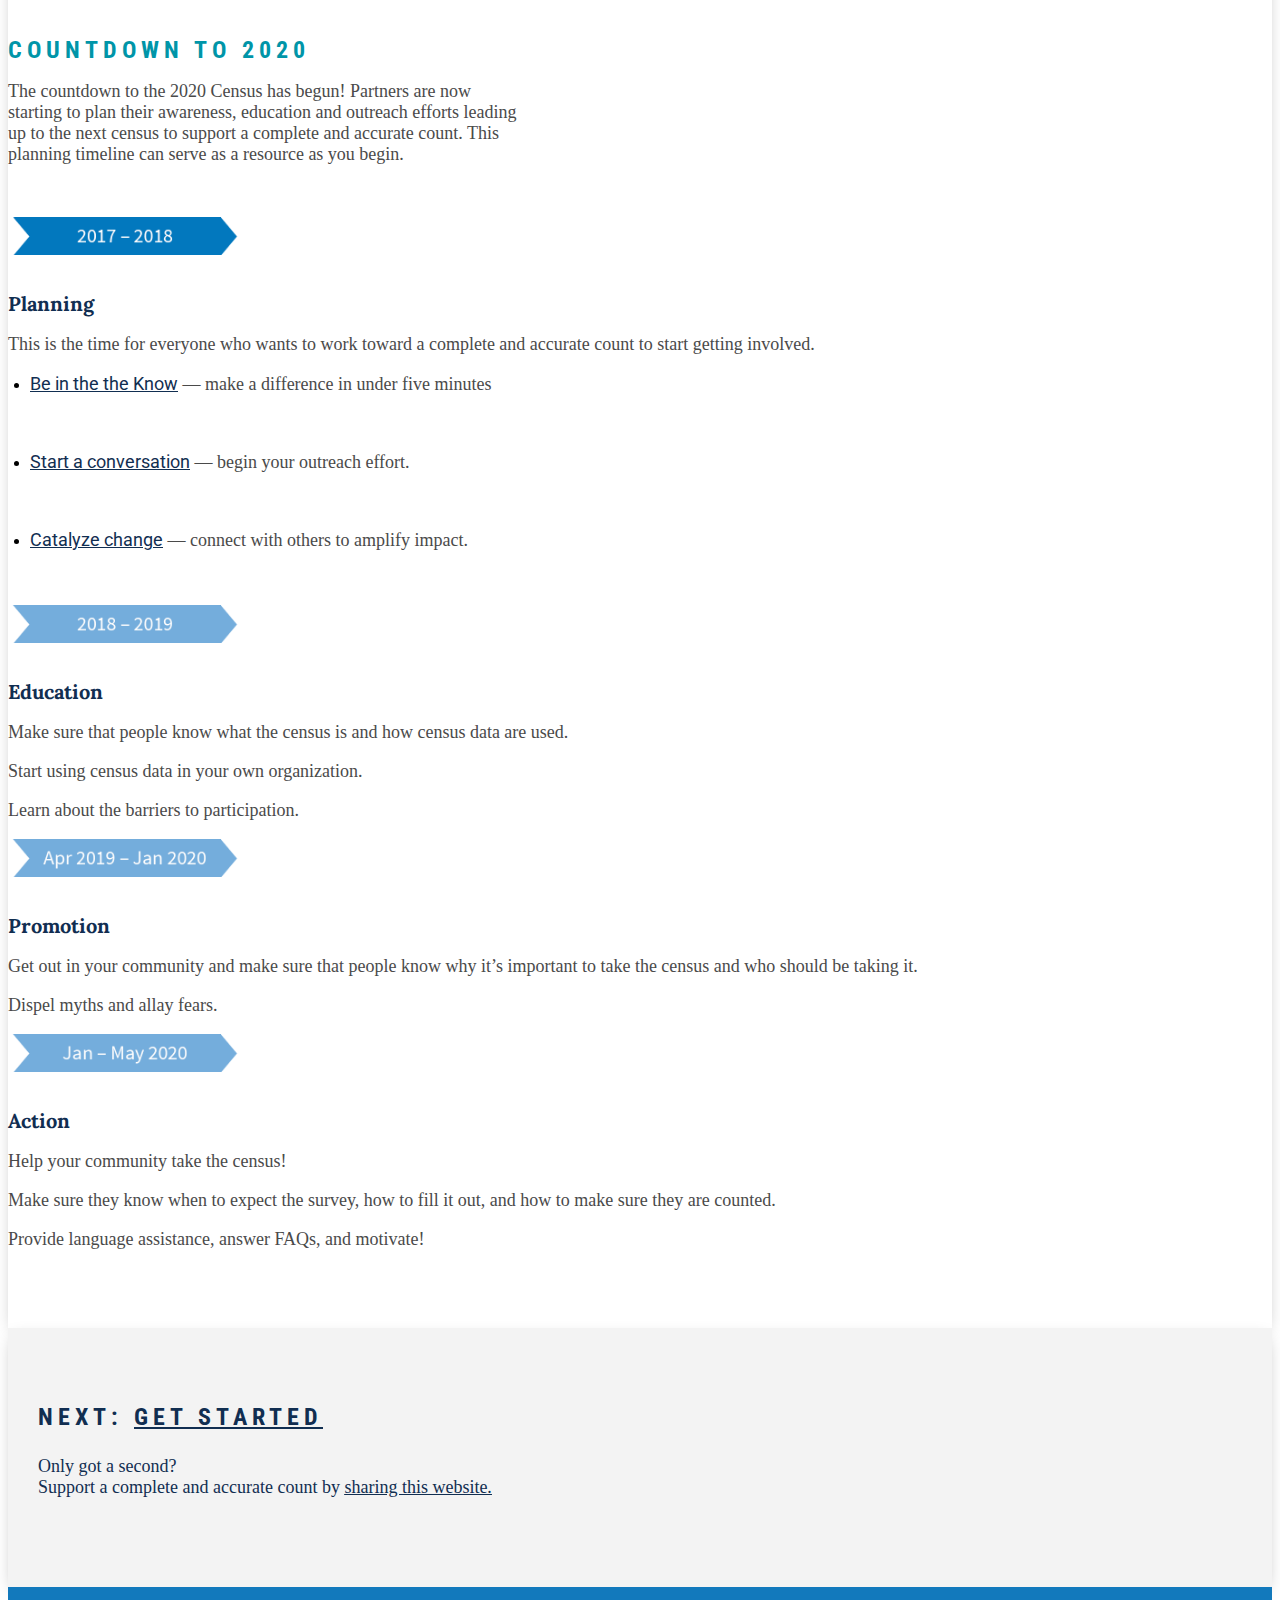
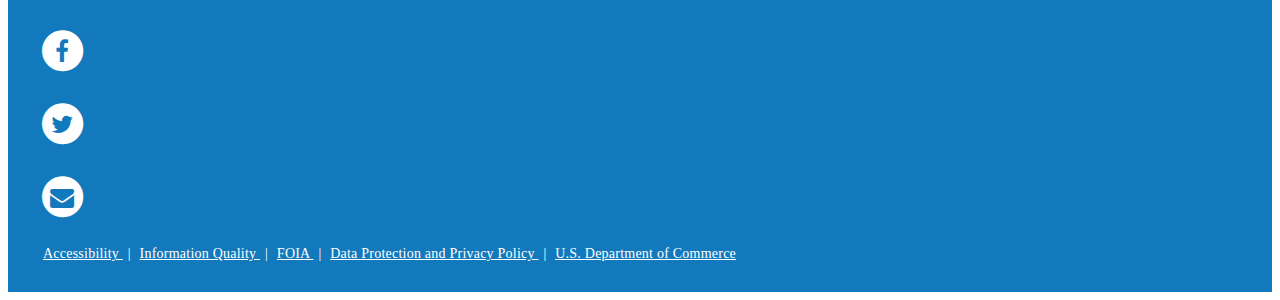
==== commit 8d2089a6: "updated content in timeline section" ====
--- a/2020.html
+++ b/2020.html
@@ -183,20 +183,20 @@
 							                <a class="" href="mailto:census.partners@census.gov" target="_blank">
 								  				<i class="fa fa-envelope fa-2x"></i>
 											</a>
-											<a class="" id="shareBtn" href="http://www.facebook.com/sharer/sharer.php?u=https://www.census.gov/partners/src/img/Census101_Graphic_400billion.png" target="_blank">
+											<a class="" id="shareBtn" href="http://www.facebook.com/sharer/sharer.php?u=https://www.census.gov/partners/src/img/Census101_675Billion.png.png" target="_blank">
 										  		<i class="fa fa-facebook fa-2x"></i>
 											</a>
 											<a class="" href="https://twitter.com/intent/tweet?url=http%3A%2F%2Fwww.census.gov/partners/src/img/Census101_Graphic_400billion.png%2F&text=What+should+I+know+about+the+2020+Census?" target="_blank">
 										  		<i class="fa fa-twitter fa-2x"></i>
 											</a>
-											<a href="./src/img/Census101_Graphic_400billion.png" download>
+											<a href="./src/img/Census101_675Billion.png" download>
 										  		<i class="fa fa-download fa-2x"></i>
 											</a>
 											<br>
 											
 							                </span>
 							         </div>
-								<img class="img img-responsive" src="./src/img/Census101_Graphic_400billion.png" alt="textbook icon">
+								<img class="img img-responsive" src="./src/img/Census101_675Billion.png" alt="textbook icon">
 							</div>
 							</div>
 						</div>
@@ -319,7 +319,7 @@
 			<div class="container container-fluid">
 		<div class="row census-community mobile-padded">
 
-			<h3>How the census benefits your community</h3>
+			<h3 id="section-heading">How the census benefits your community</h3>
 			<p class="narrow-lg">Federal funds, grants and support to states, counties and communities are based on population totals and breakdowns by sex, age, race and other factors. Your community benefits the most when the census counts everyone. People in your community use census data in all kinds of ways, such as these:</p>
 		<!-- Residents -->
 			<div class="col-sm-6 col-md-6 col-xs-12">
@@ -332,7 +332,7 @@
 			     </div>
 
 			   <div class="col-sm-8 col-md-8 col-xs-12">
-			         <p><span class="bold" style="color: #0277bf;">Residents</span> use the census to support community initiatives involving legislation, quality-of-life and consumer advocacy. </p>
+			         <p><span style="color: #0095A8;">Residents</span> use the census to support community initiatives involving legislation, quality-of-life and consumer advocacy. </p>
 			    </div>
 			   </div>
 
@@ -348,7 +348,7 @@
 			     </div>
 
 			   <div class="col-sm-8 col-md-8 col-xs-12">
-			         <p><span class="bold" style="color: #0277bf;">Businesses</span> use Cencus Bureau data to decide where to build factories, offices and stores, and these create jobs.</p>
+			         <p><span style="color: #0095A8;">Businesses</span> use Cencus Bureau data to decide where to build factories, offices and stores, and these create jobs.</p>
 			    </div>
 			   </div>
 
@@ -363,7 +363,7 @@
 			     </div>
 
 			   <div class="col-sm-8 col-md-8 col-xs-12">
-			         <p><span class="bold" style="color: #0277bf;">Local government officials</span> use the census to ensure public safety and plan new schools and hospitals.</p>
+			         <p><span style="color: #0095A8;">Local government officials</span> use the census to ensure public safety and plan new schools and hospitals.</p>
 			    </div>
 			   </div>
 
@@ -379,7 +379,7 @@
 			     </div>
 
 			   <div class="col-sm-8 col-md-8 col-xs-12">
-			         <p><span class="bold" style="color: #0277bf;">Real estate developers and city planners</span> use the census to plan new homes and improve neighborhoods.</p>
+			         <p><span style="color: #0095A8;">Real estate developers and city planners</span> use the census to plan new homes and improve neighborhoods.</p>
 			    </div>
 			   </div>
 
@@ -414,11 +414,11 @@
 			
 		<div class="row community-outreach-2020">
 			<div class="col-xs-12 col-sm-12 col-md-8 col-lg-8">
-				<p class="narrow-lg">The <a href="toolkit.html">Community Outreach Toolkit</a> includes an overview of top behaviorally-informed messaging strategies and profiles for each of the most common barriers with relevant messages, influential messengers, and appropriate timing and methods.
+				<p class="narrow-lg">The <a href="toolkit.pdf">Community Outreach Toolkit</a> includes an overview of top behaviorally-informed messaging strategies and profiles for each of the most common barriers with relevant messages, influential messengers, and appropriate timing and methods.
 
 				<br><br>
 
-				<a href="toolkit.html">Learn more and download the toolkit.</a></p>
+				<a href="toolkit.pdf">Learn more and download the toolkit.</a></p>
 			</div>
 		</div>
 	</div></div>
@@ -428,7 +428,7 @@
 		<div class="row">
 			<div class="col-xs-12 col-sm-12 col-md-8 col-lg-8">
 				<h3 style="margin-top: 0px">Learn more about your community</h3>
-				<p>Use <a href="#" style="text-decoration: underline;">this Census data tool</a> to learn more about the community you work with.</p>
+				<p>Use <a href="https://www.census.gov/roam" style="text-decoration: underline;">this Census data tool</a> to learn more about the community you work with.</p>
 
 			</div>
 		</div>
@@ -443,13 +443,13 @@
 				<h3 id="section-heading" style="margin-top: 100px;">
 					Countdown to 2020
 				</h3>
-				<p class="narrow">The countdown to the 2020 Census has started! There are four phases of outreach leading up to the next census, and we will be providing actionable ways to make a difference for each one.</p>
+				<p class="narrow">The countdown to the 2020 Census has begun! Partners are now starting to plan their awareness, education and outreach efforts leading up to the next census to support a complete and accurate count. This planning timeline can serve as a resource as you begin.</p>
 				<div class="col-xs-12 col-sm-12 col-md-3 col-lg-3">
 					<img class="img img-responsive" src="./src/img/Census-arrow1.png" alt="pen icon">
 					<h3>Planning</h3>
 					<p>This is the time for everyone who wants to work toward a complete and accurate count to start getting involved.</p>
 					<ul>
-						<li><p><a href="engage.html">Quick wins</a> — make a difference in under five minutes</p></li>
+						<li><p><a href="act.html">Be in the the Know</a> — make a difference in under five minutes</p></li>
 						<li><p><a href="join.html">Start a conversation</a> — begin your outreach effort.</p></li>
 						<li><p><a href="#">Catalyze change</a> — connect with others to amplify impact.</p></li>
 					</ul>
--- a/src/css/custom.css
+++ b/src/css/custom.css
@@ -28,6 +28,10 @@
 
 .white-div a{
   text-decoration: underline;
+}
+
+.white-div .share-overlay a{
+  text-decoration: none;
 }
 
 
@@ -275,7 +279,7 @@
 .blue-header-div h3{
   font-size: 24px;
   max-width: 531px;
-  line-height: 36px;
+  line-height: 34px;
 }
 
 .blue-header-div p{
@@ -500,6 +504,7 @@
 #join-us-button, #join-button, .navy-div #explore-button{
   background-color: #FF7043;
   border: none;
+  margin-top: 0px;
 }
 .navy-div{
   background-color: #112E51;
@@ -517,8 +522,9 @@
   color: white;
 }
 #explore-button{
-  background-color: #0095A8;
+  background-color: #FF7043;
   border: none;
+  margin-top: 0px;
 }
 .dropdown-menu i{
   float: right;
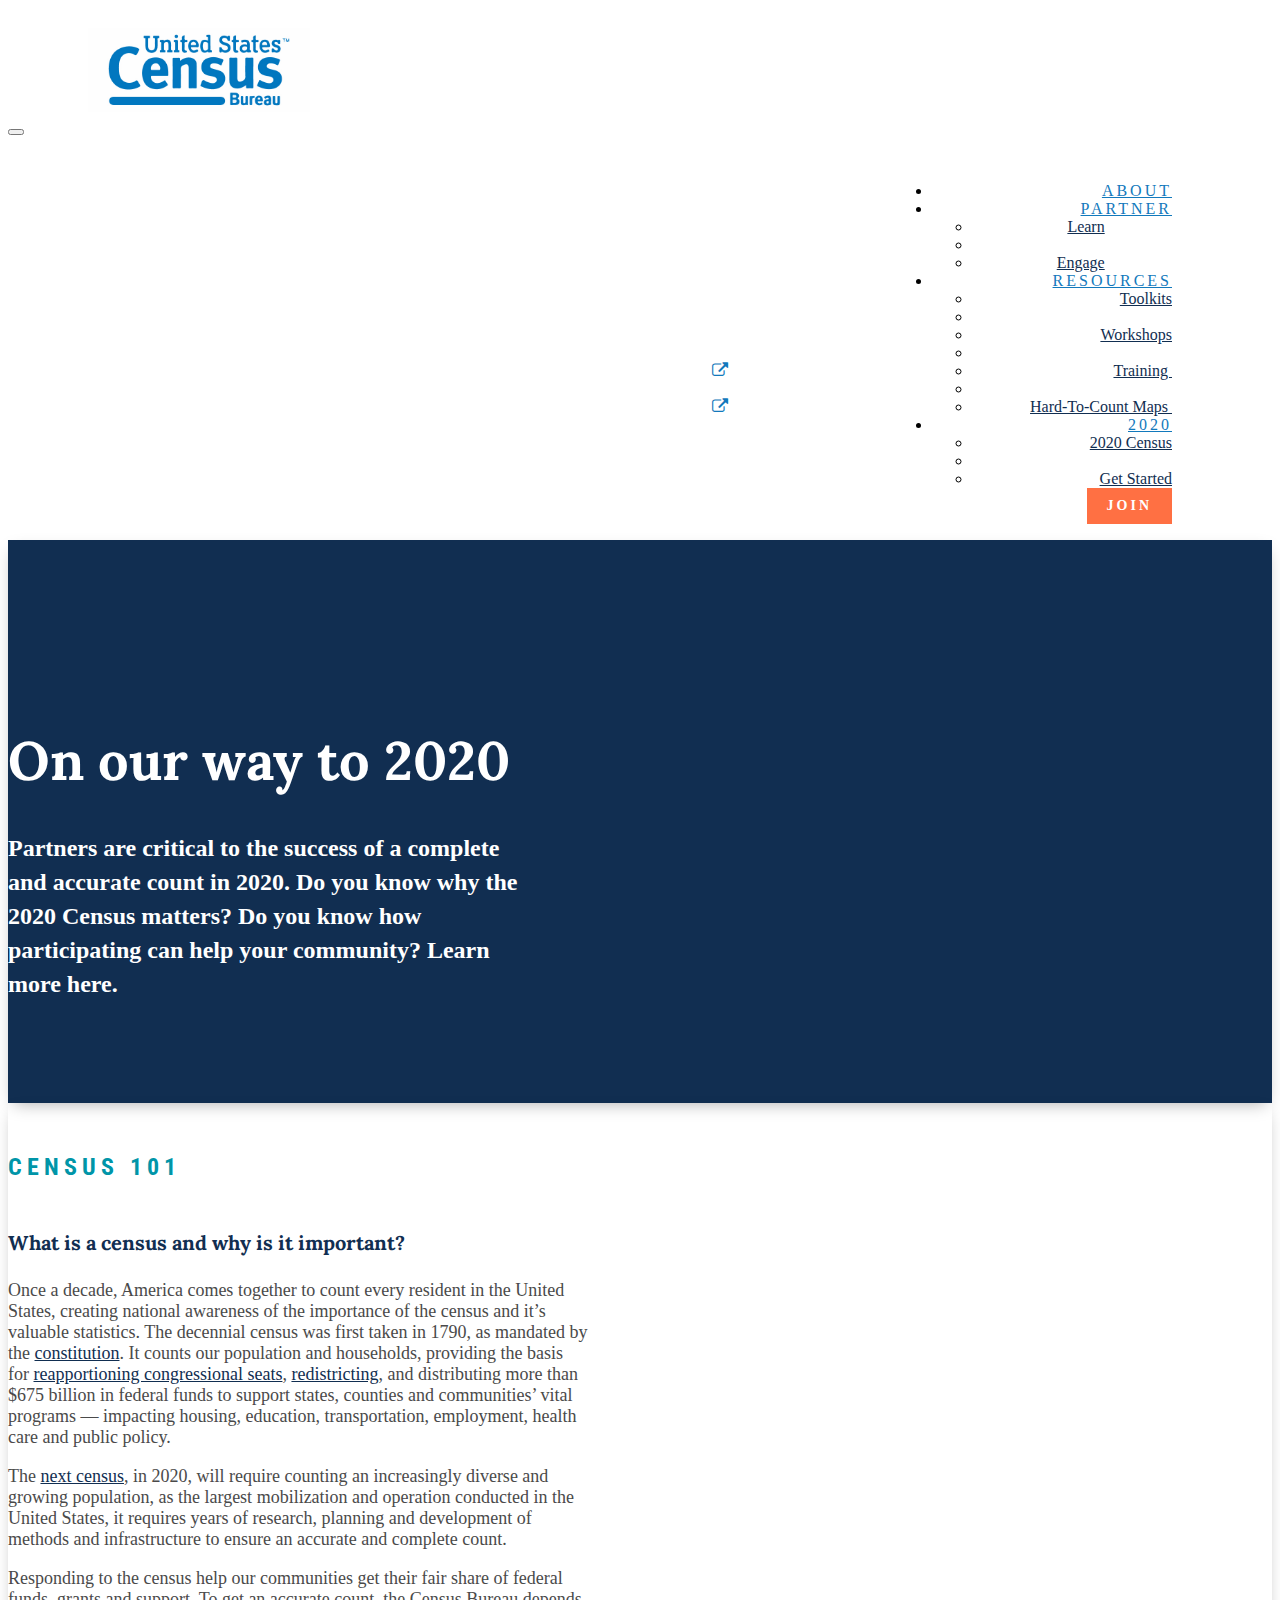
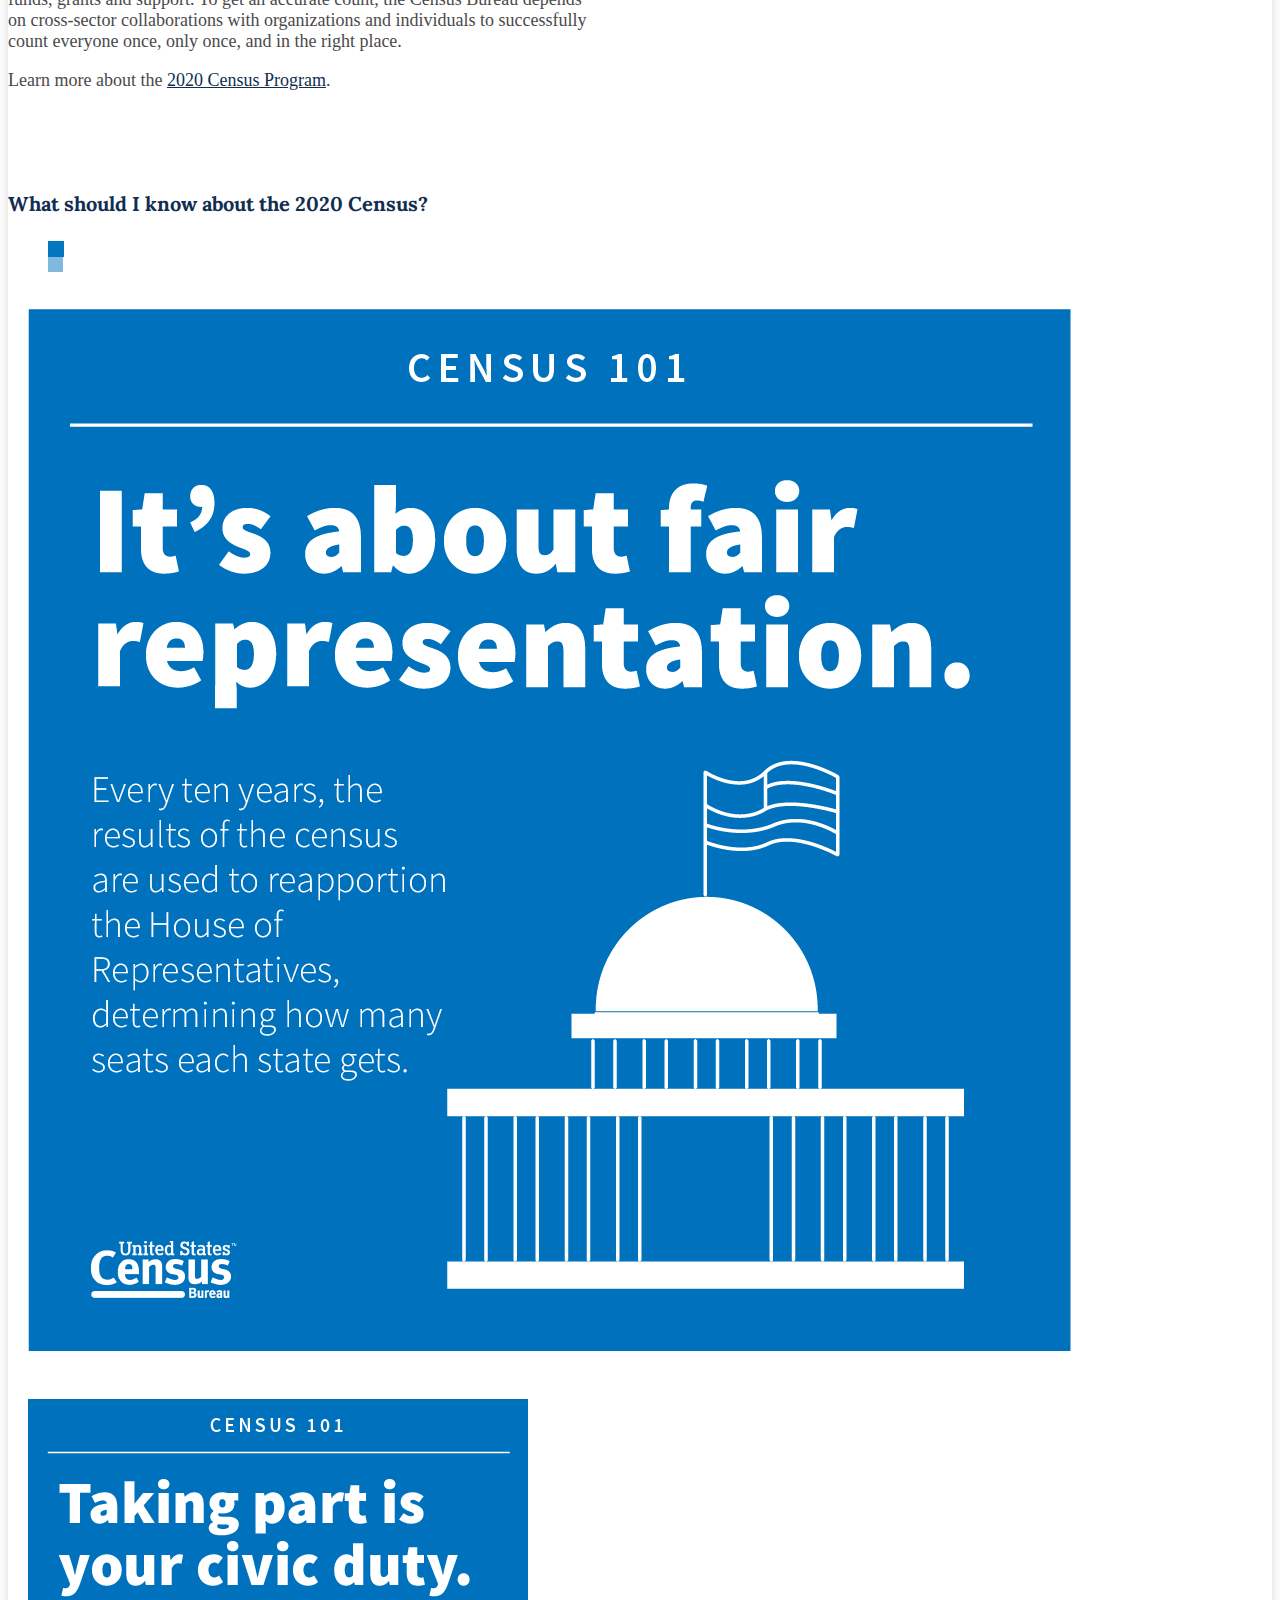
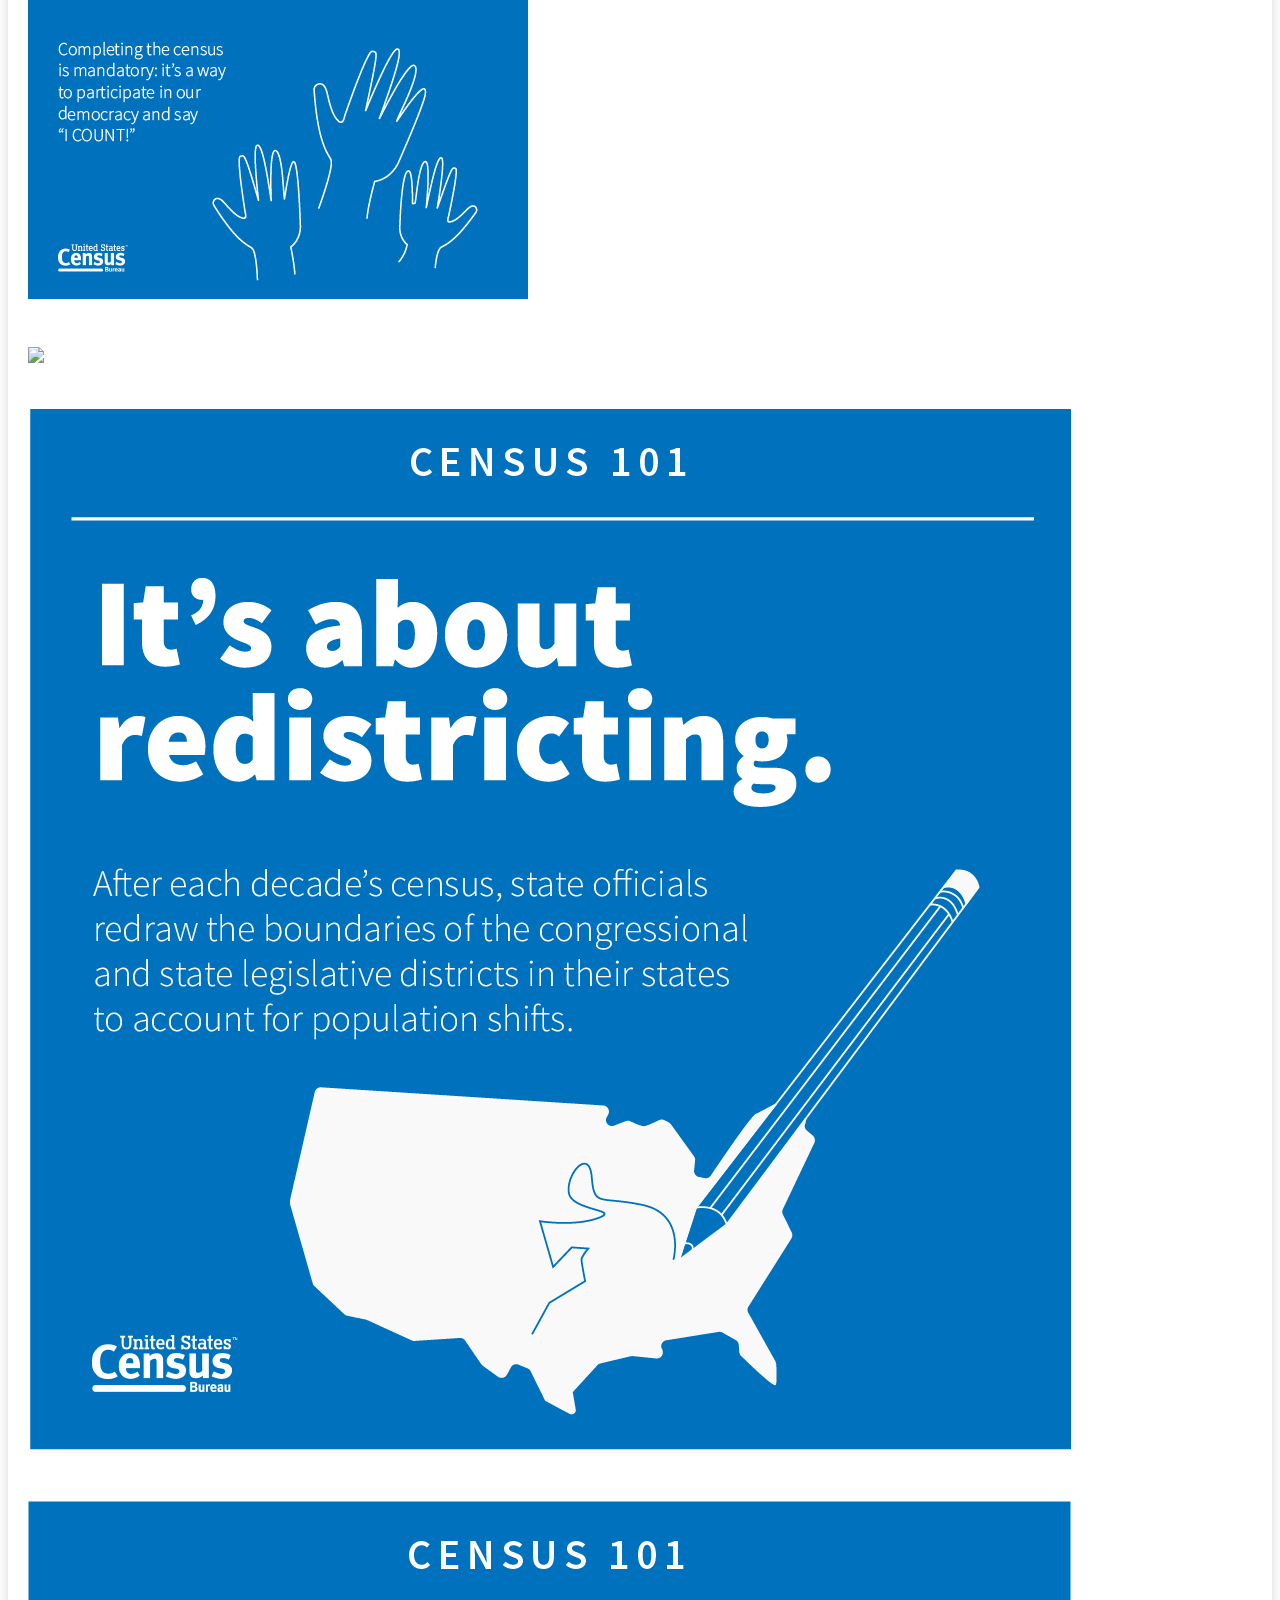
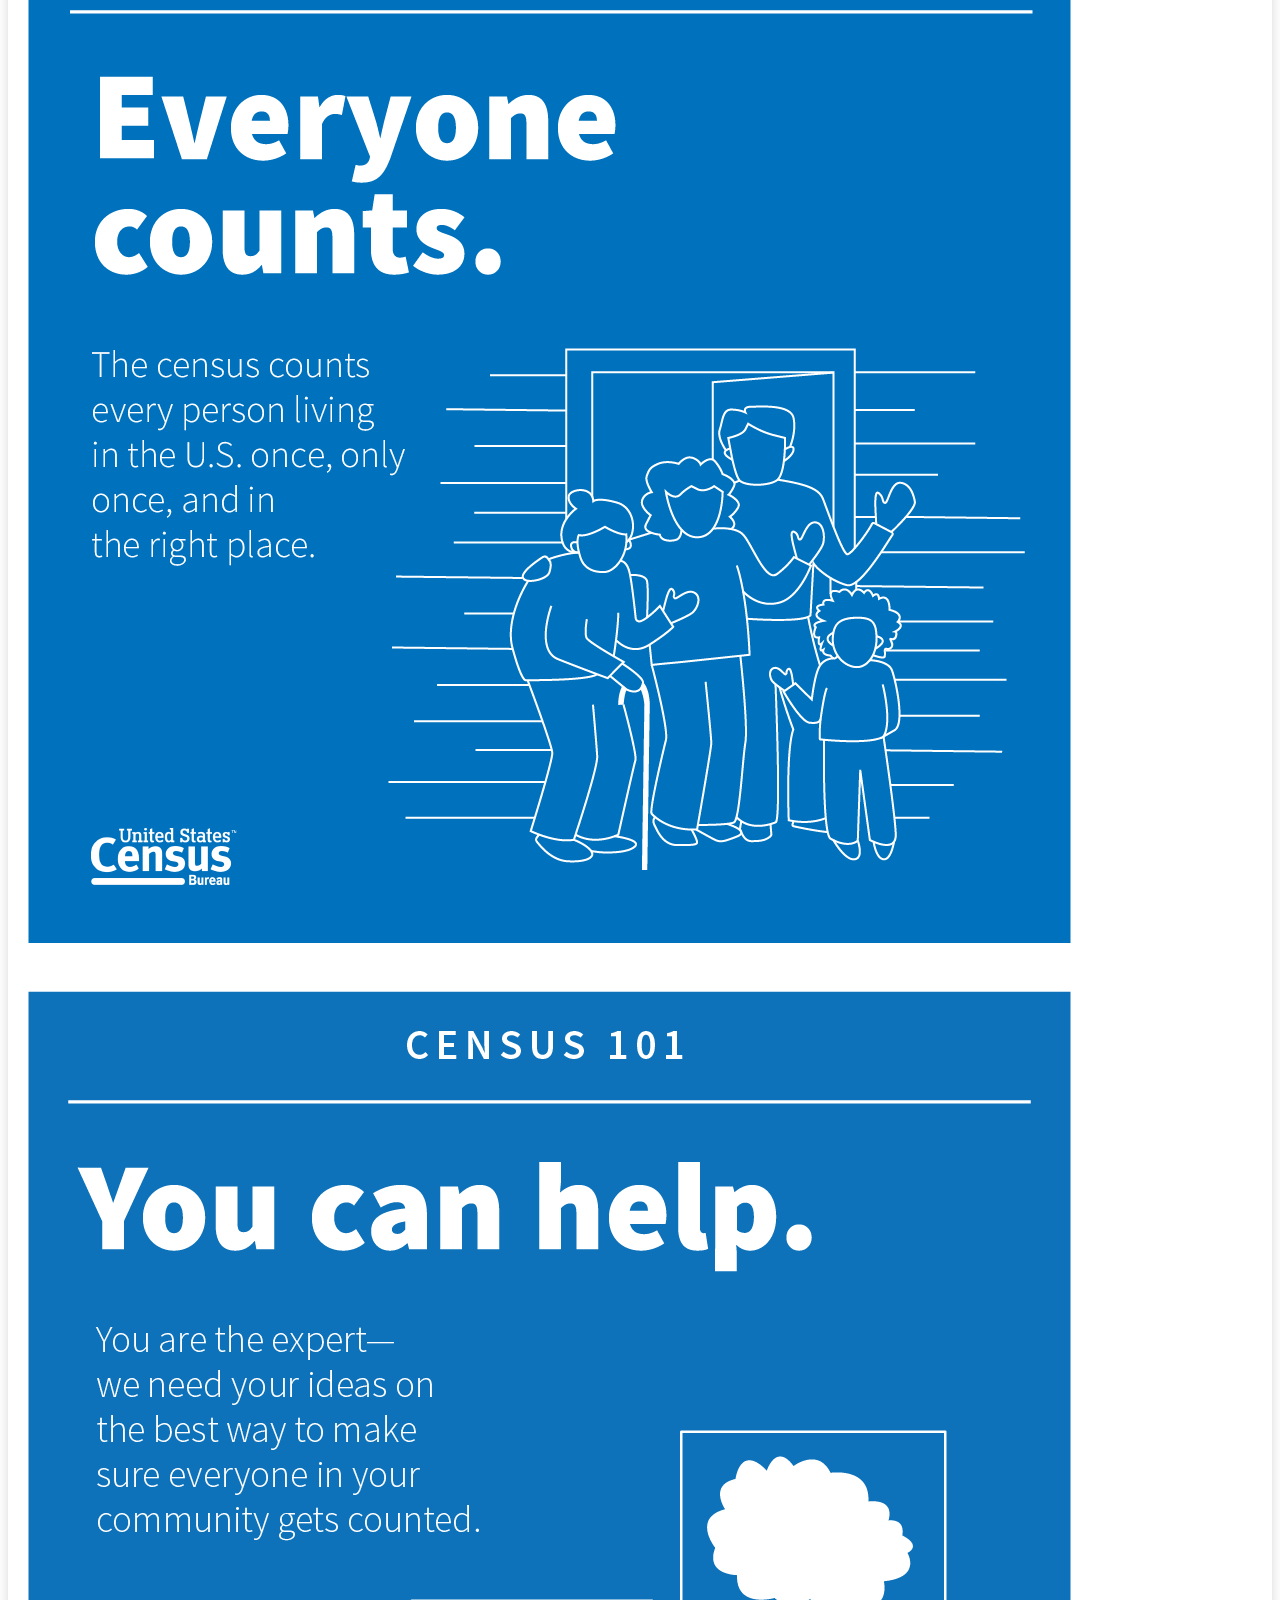
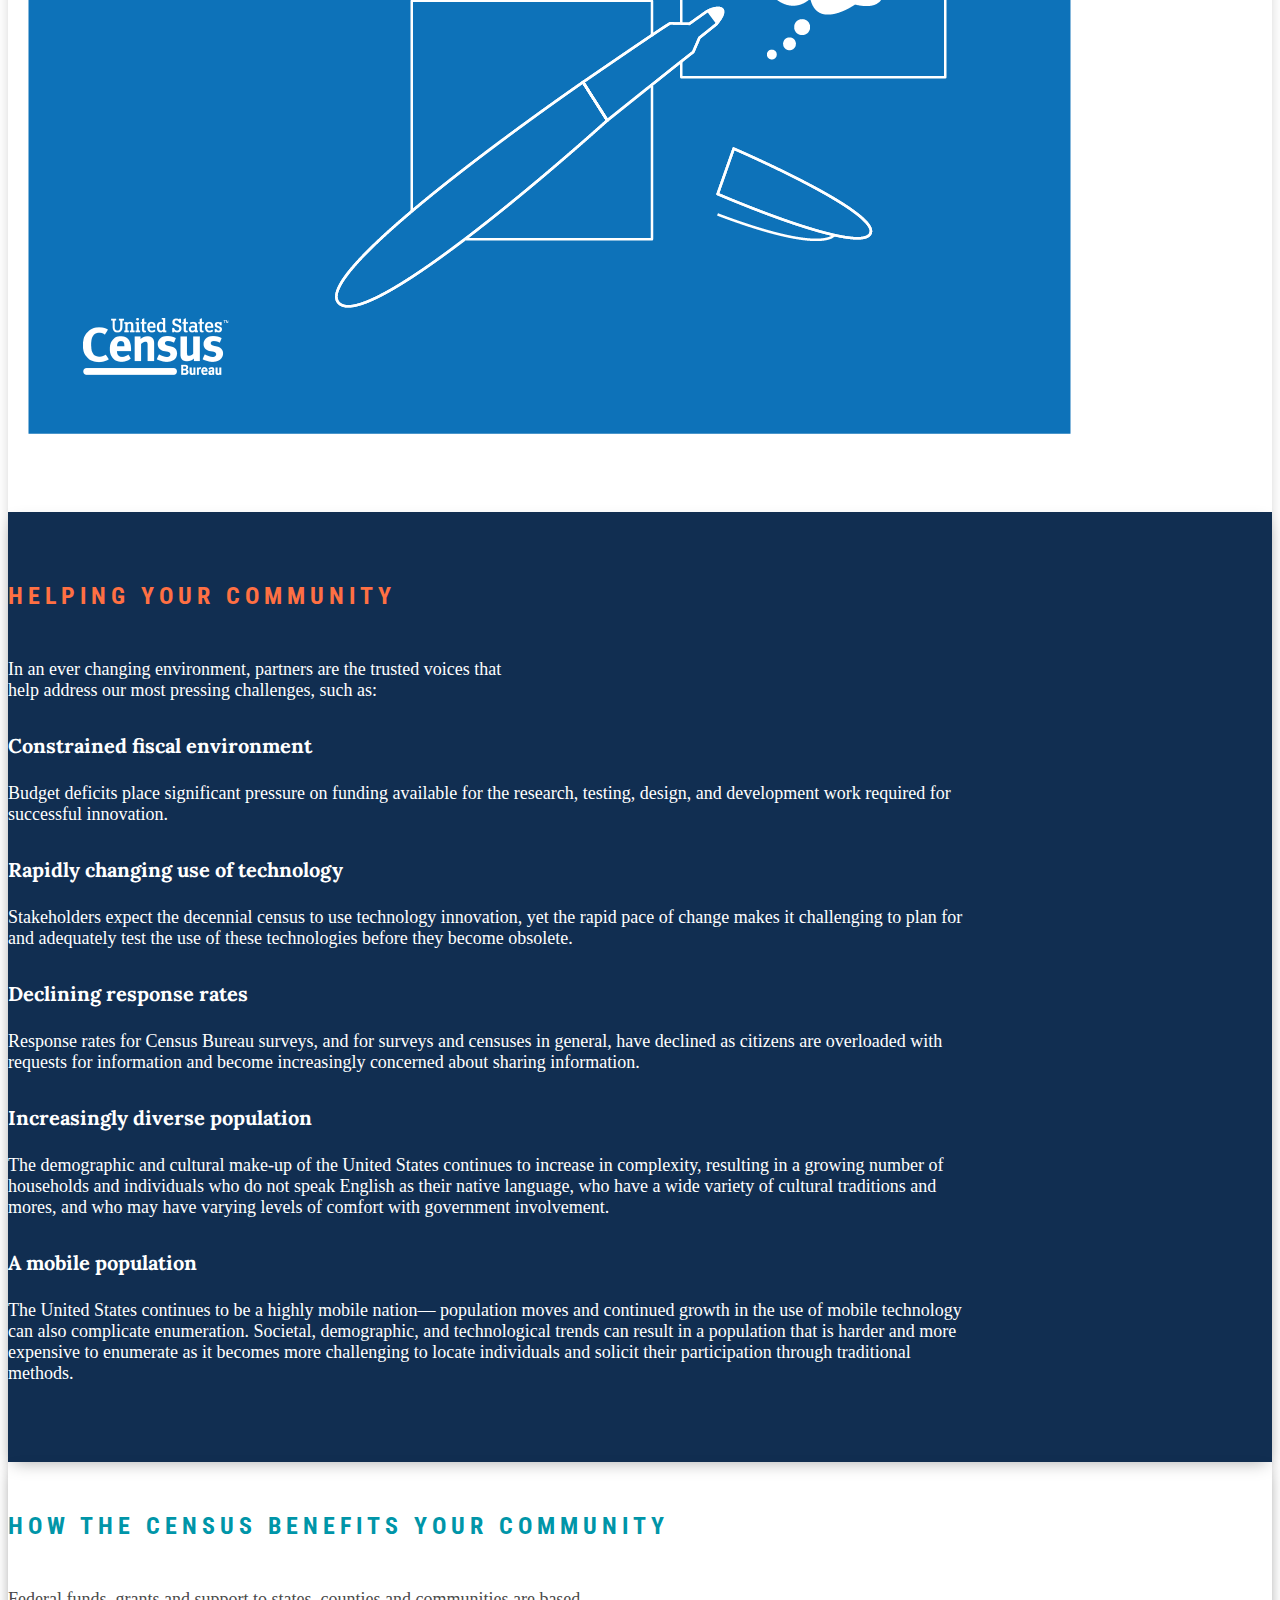
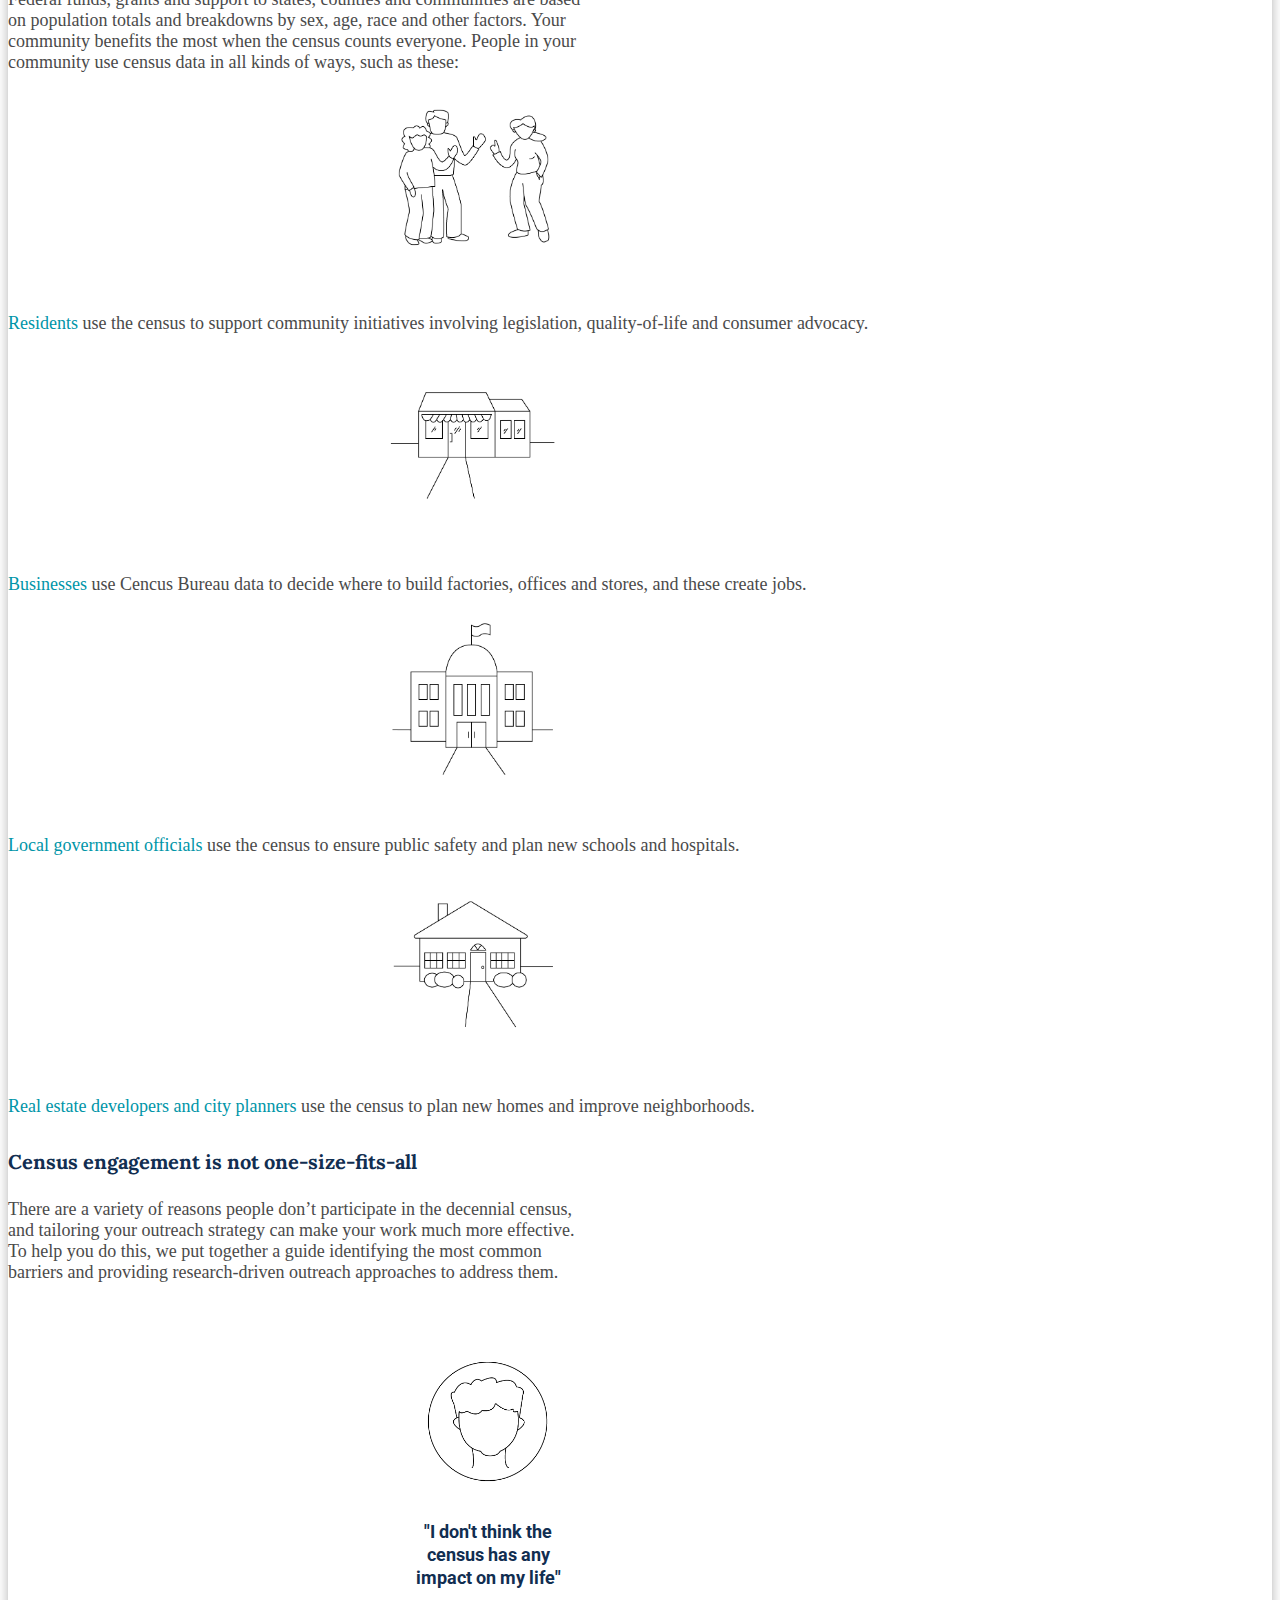
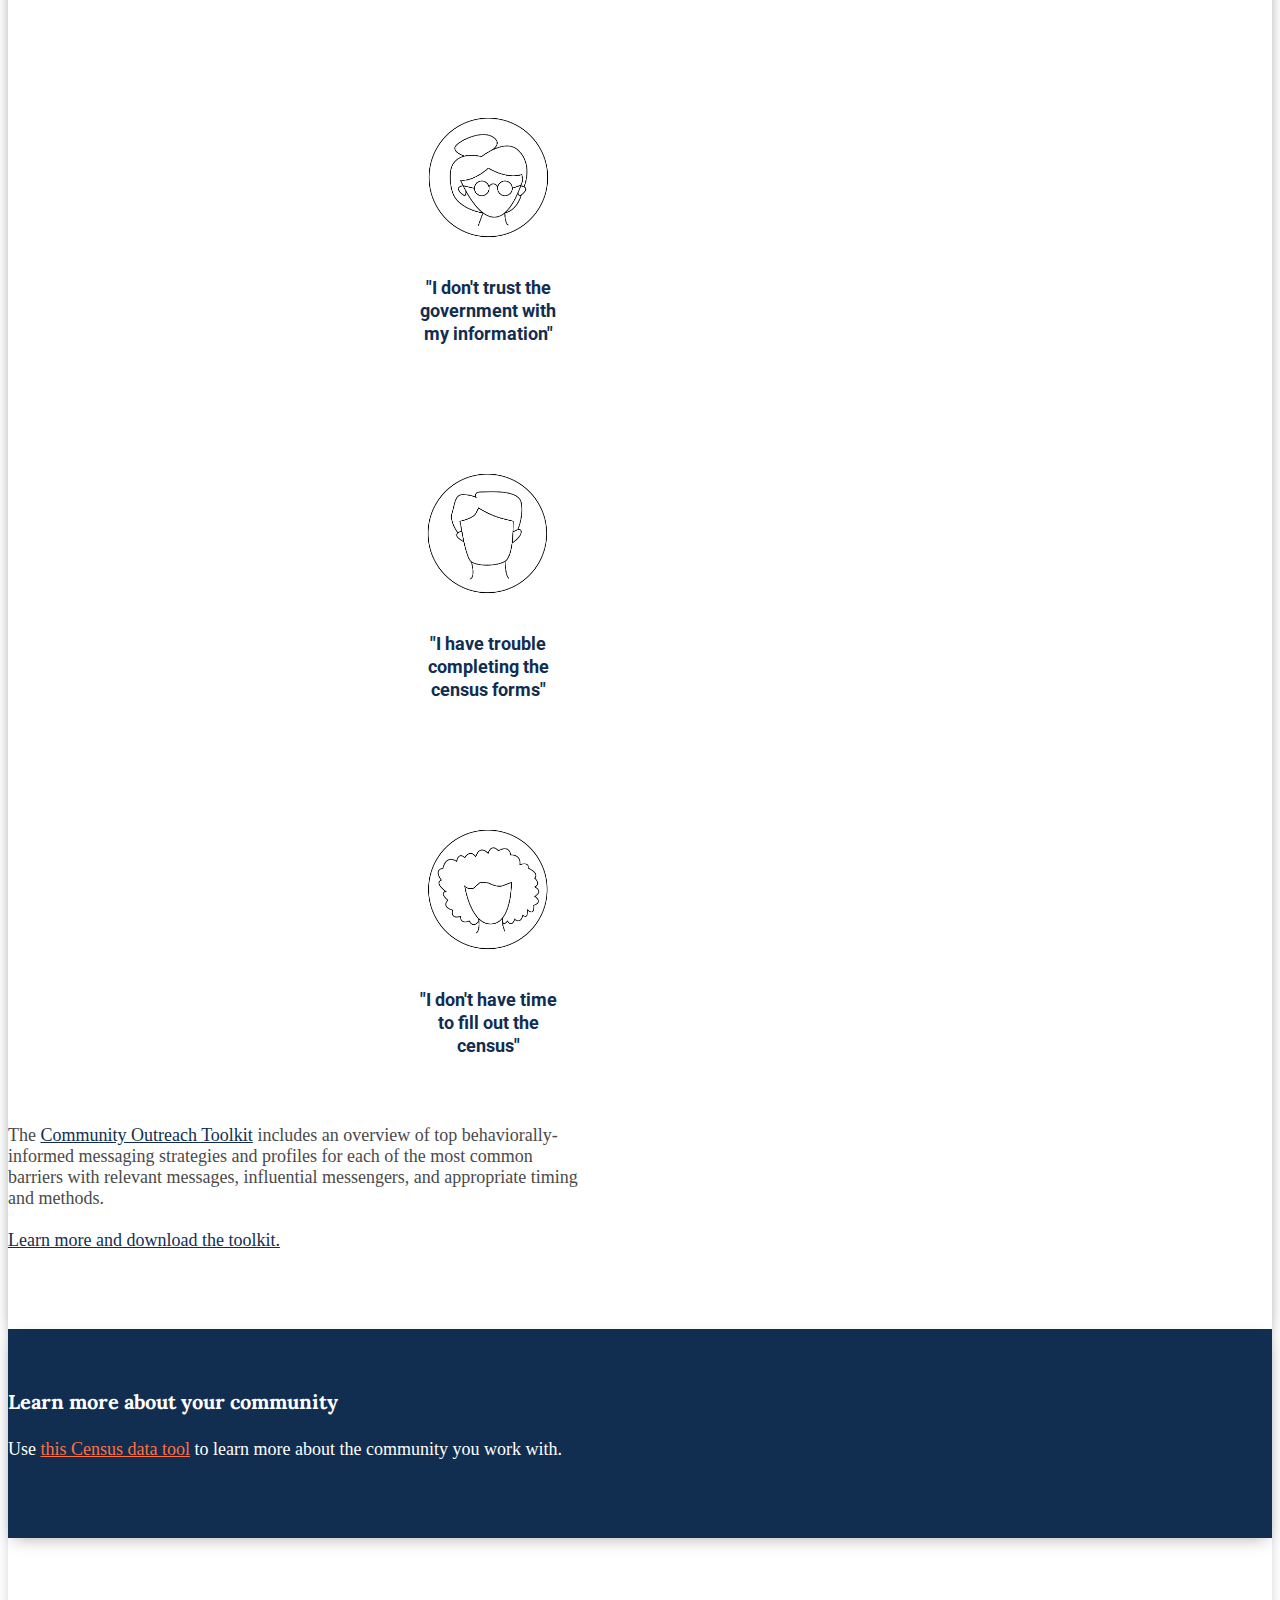
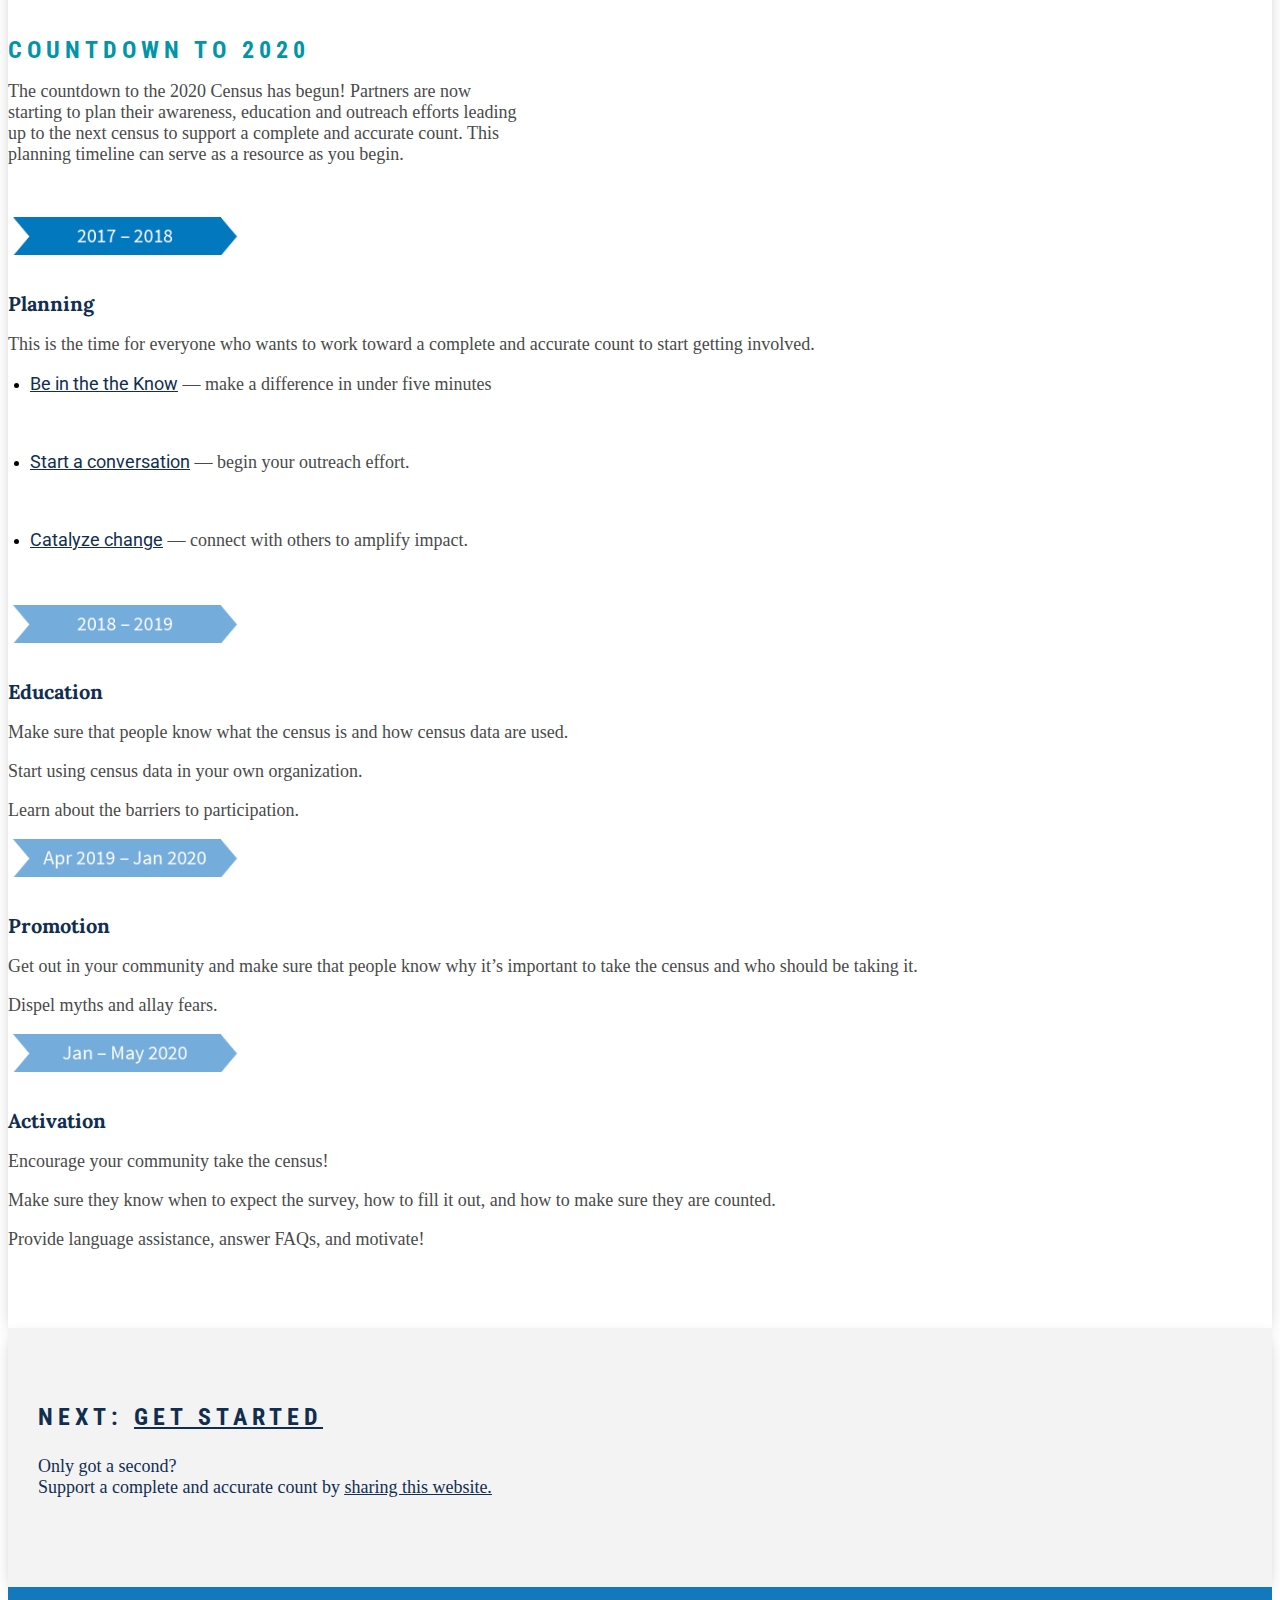
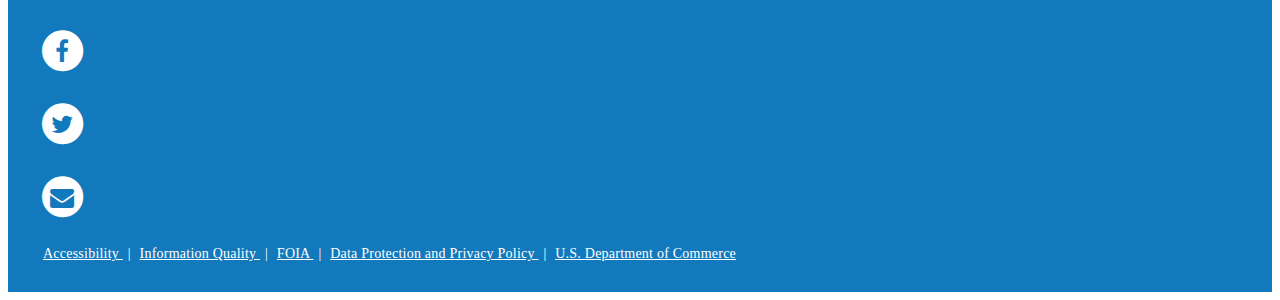
==== commit 20e1ef20: "added link to catalyze change on 2020" ====
--- a/2020.html
+++ b/2020.html
@@ -451,7 +451,7 @@
 					<ul>
 						<li><p><a href="act.html">Be in the the Know</a> — make a difference in under five minutes</p></li>
 						<li><p><a href="join.html">Start a conversation</a> — begin your outreach effort.</p></li>
-						<li><p><a href="#">Catalyze change</a> — connect with others to amplify impact.</p></li>
+						<li><p><a href="Act-for-2020.html">Catalyze change</a> — connect with others to amplify impact.</p></li>
 					</ul>
 				</div>
 
@@ -471,8 +471,8 @@
 				</div>
 				<div class="col-md-3">
 					<img class="img img-responsive" src="./src/img/Census-arrow4.png" alt="textbook icon">
-					<h3>Action</h3>
-					<p>Help your community take the census!</p>
+					<h3>Activation</h3>
+					<p>Encourage your community take the census!</p>
 					<p>Make sure they know when to expect the survey, how to fill it out, and how to make sure they are counted.</p>
 					<p>Provide language assistance, answer FAQs, and motivate!</p>
 				</div>
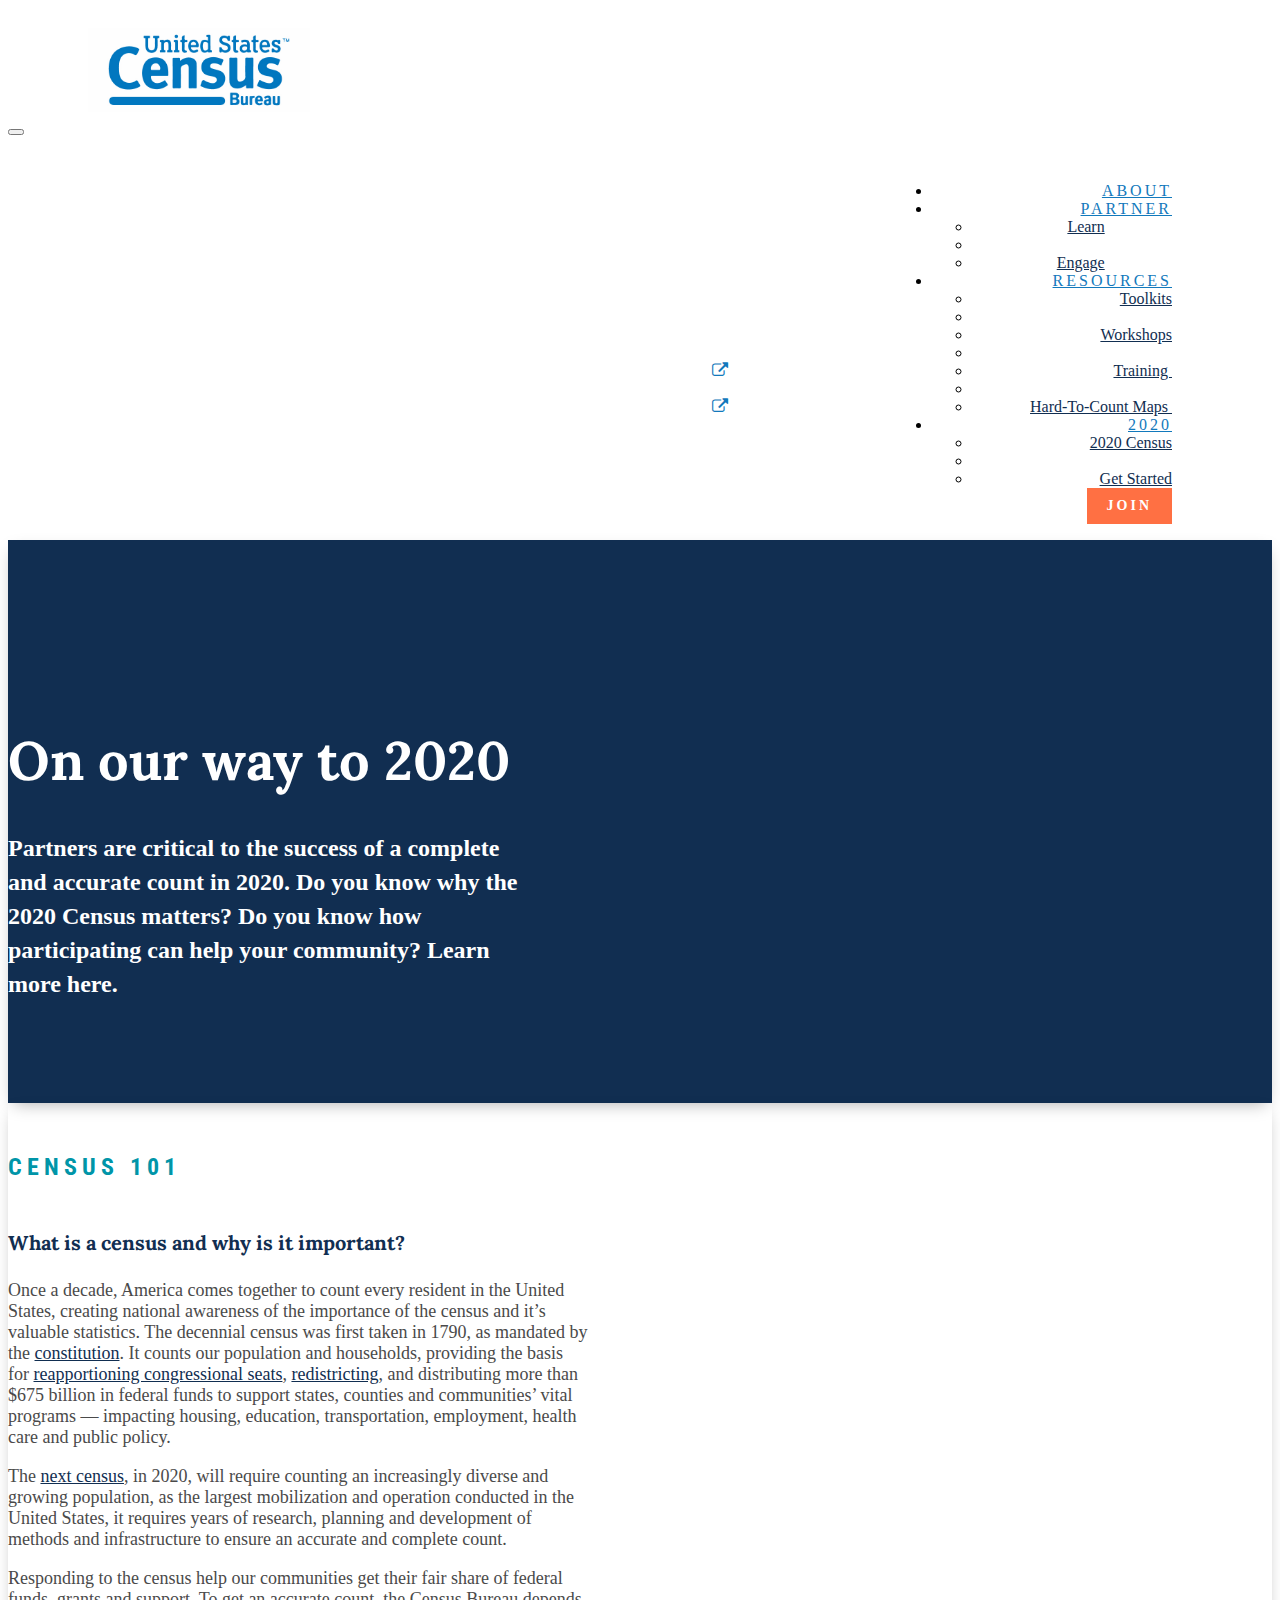
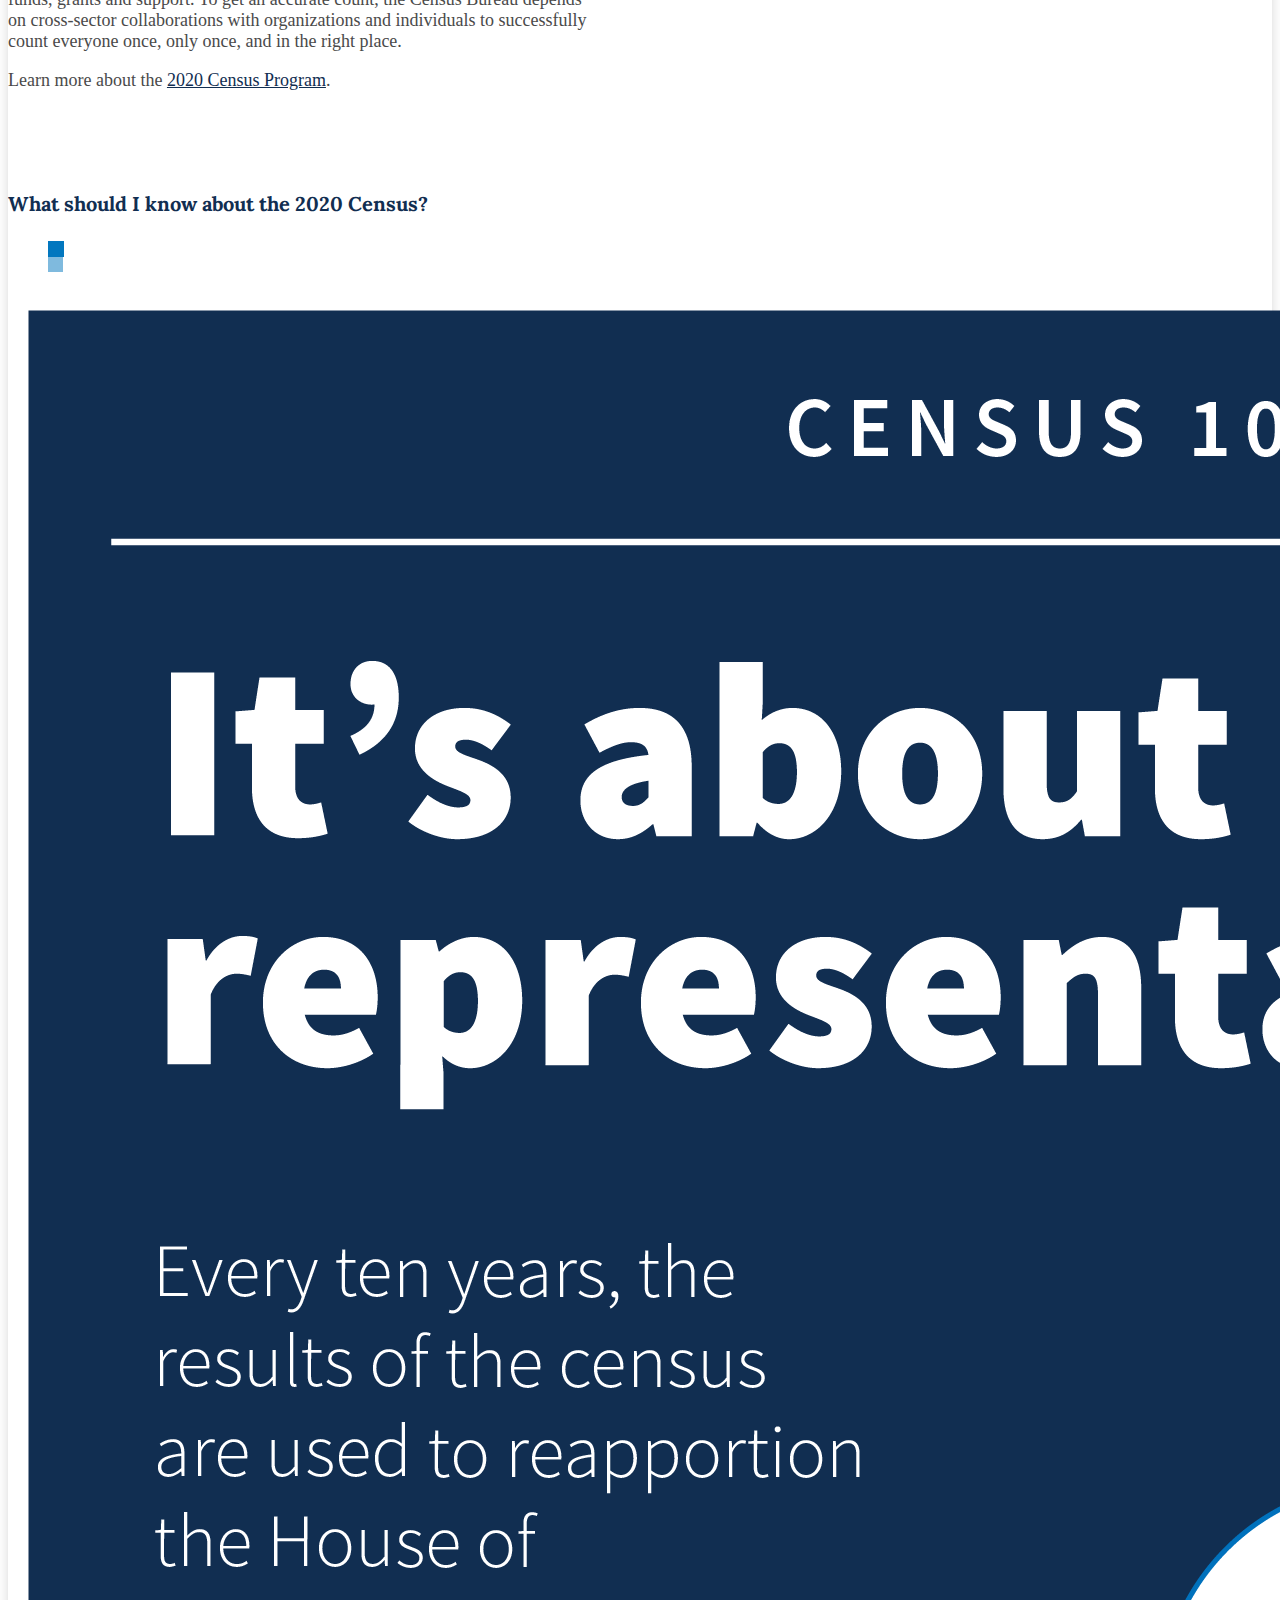
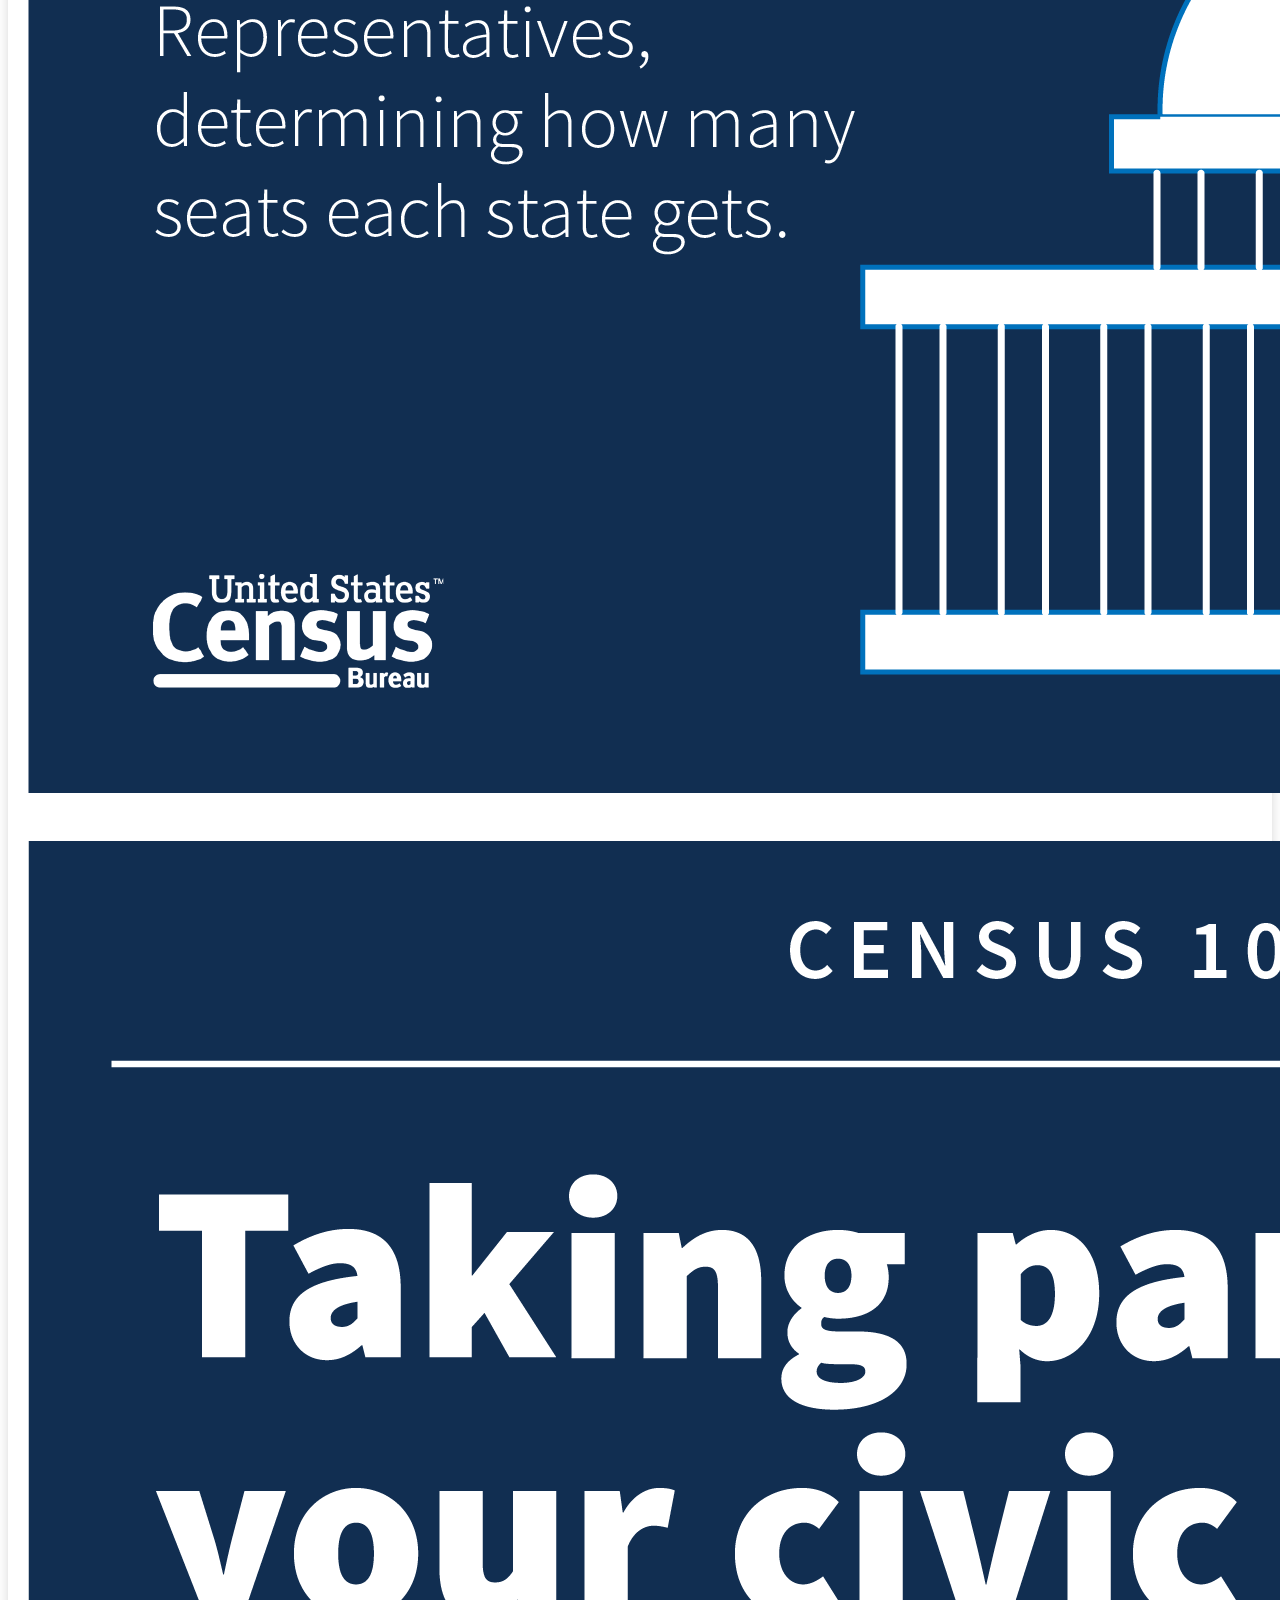
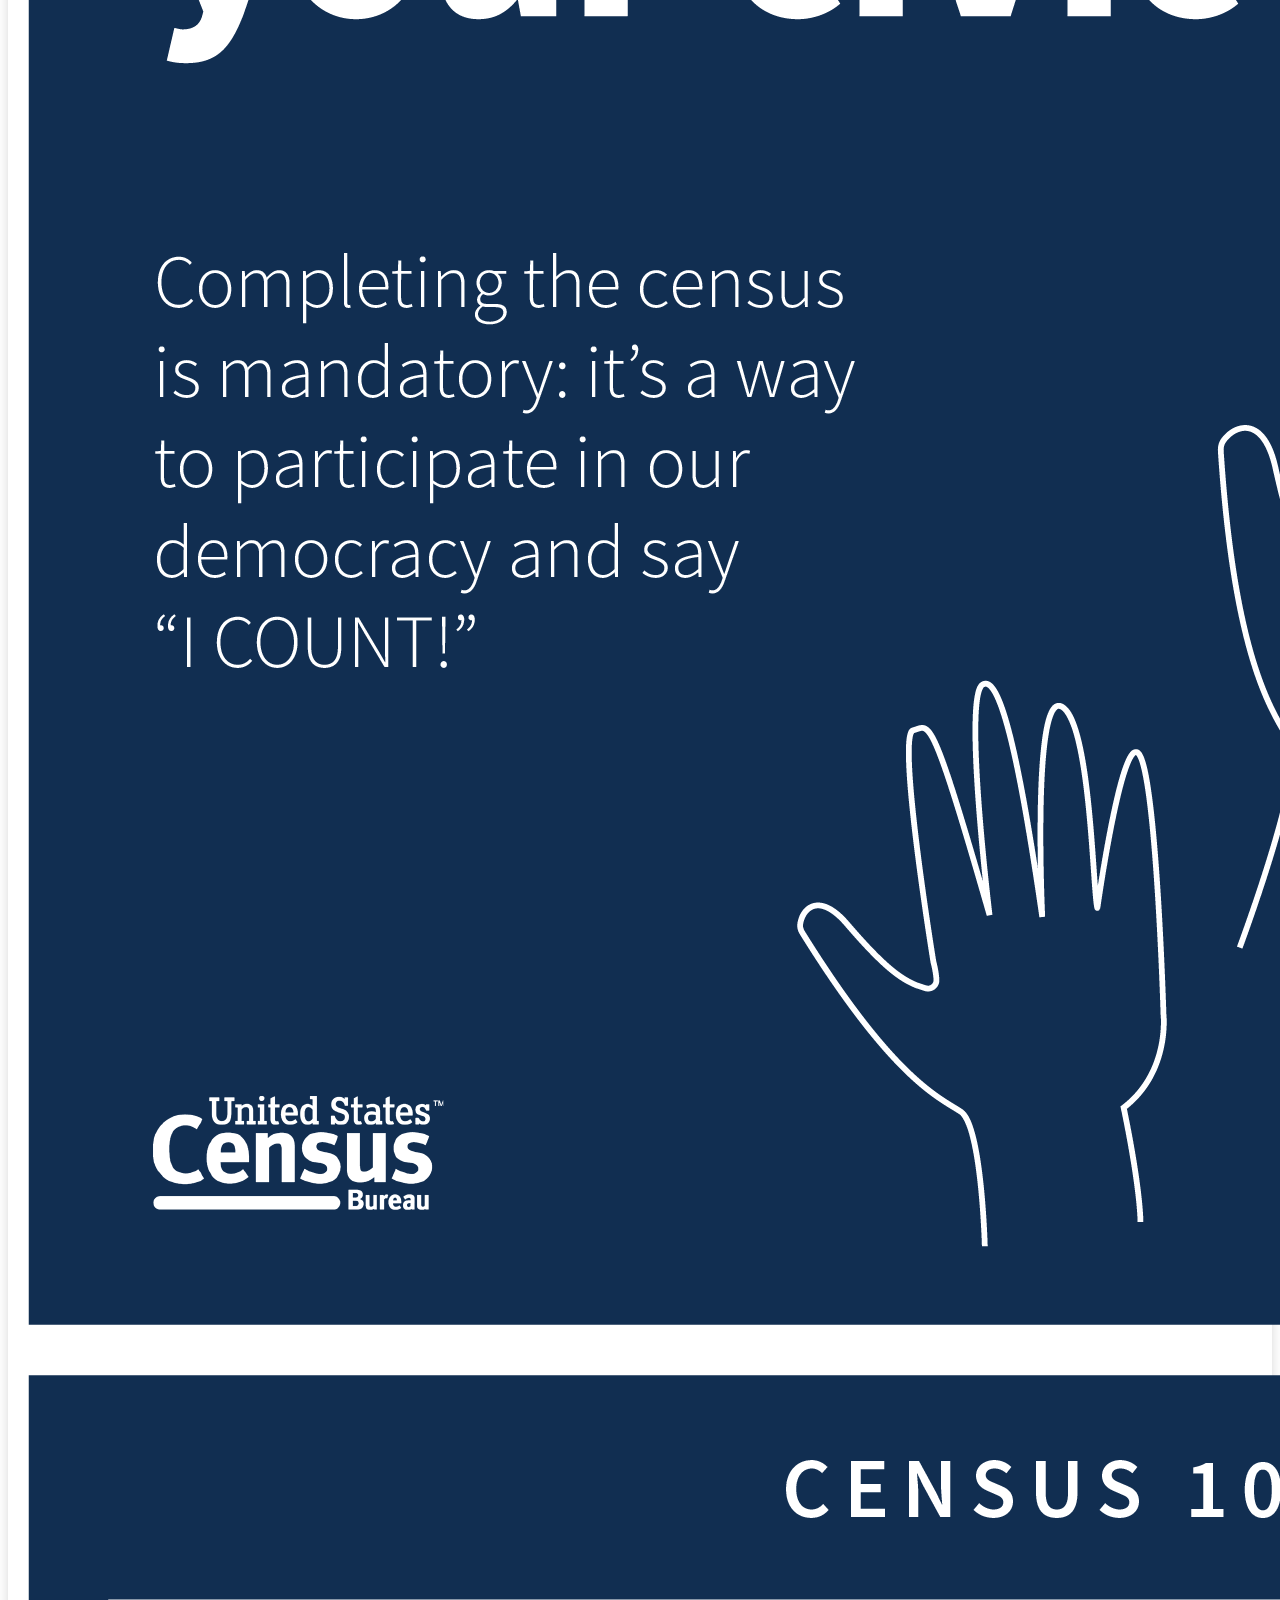
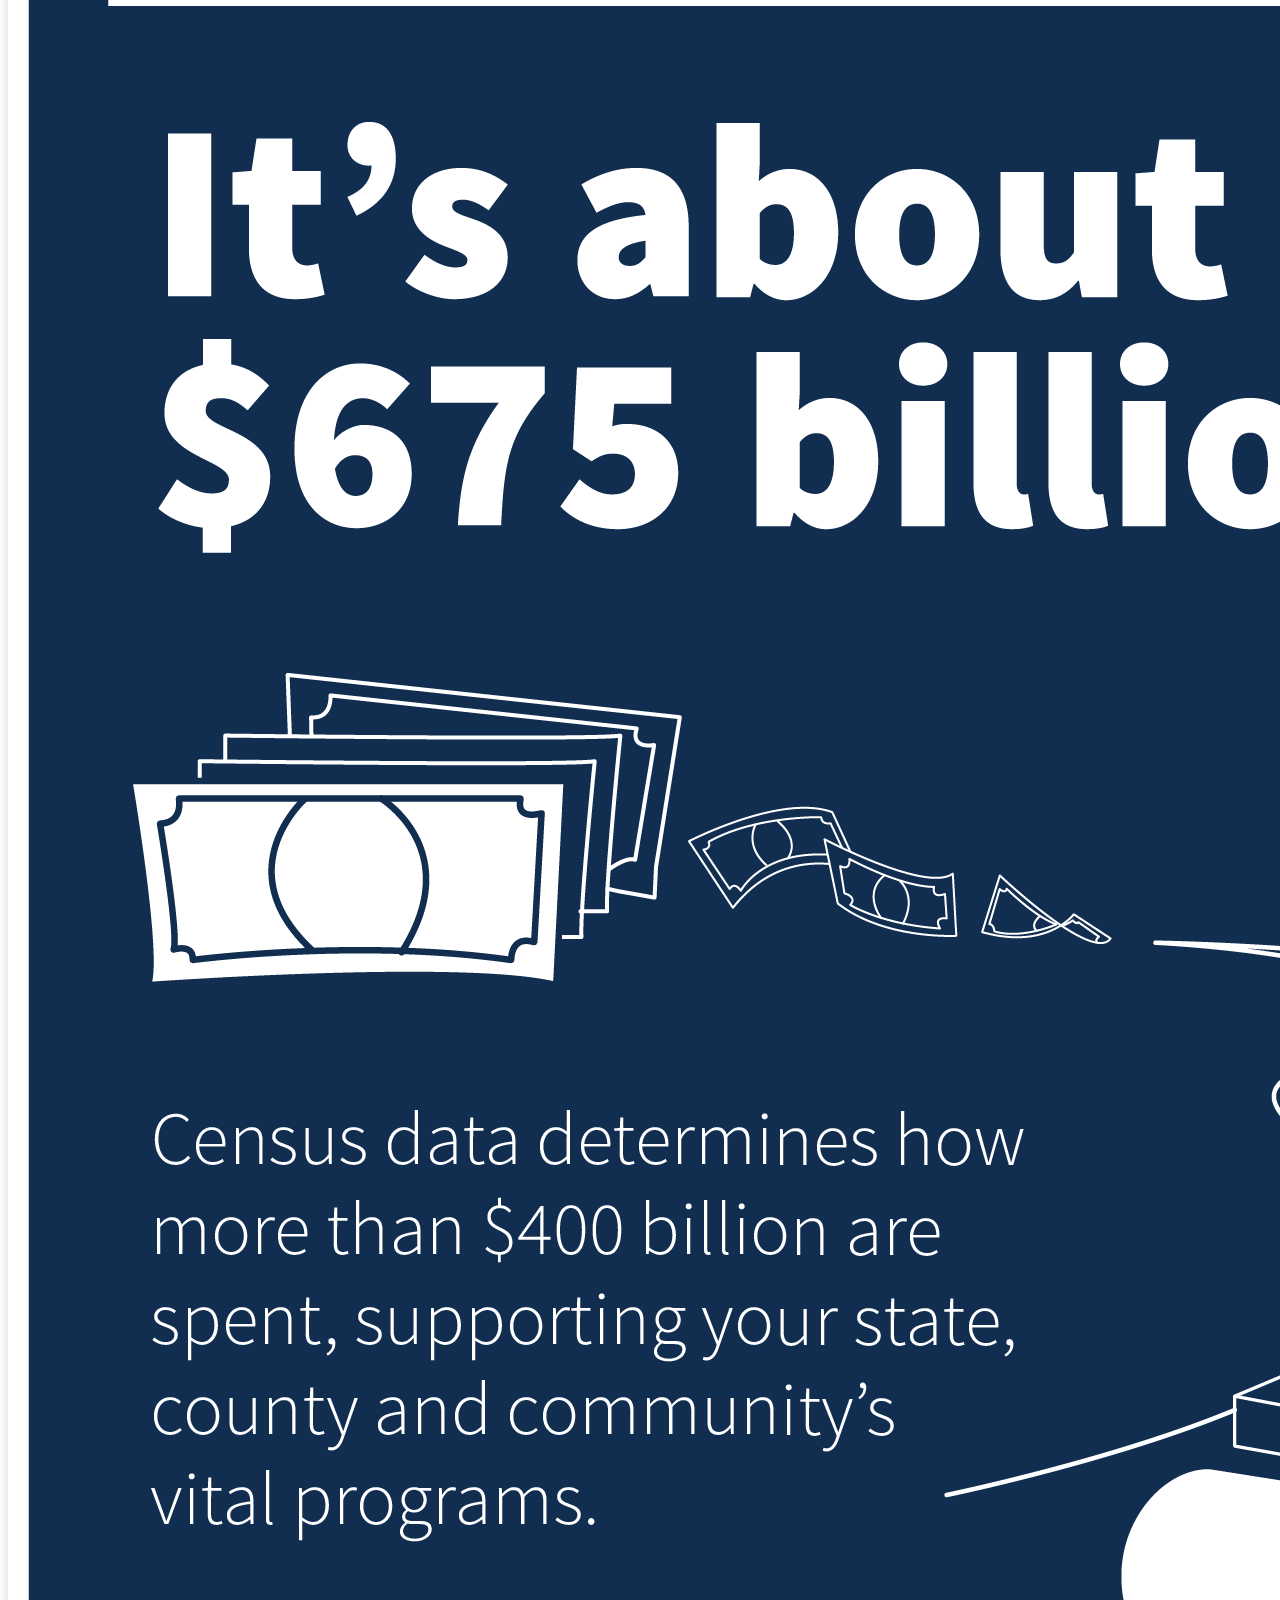
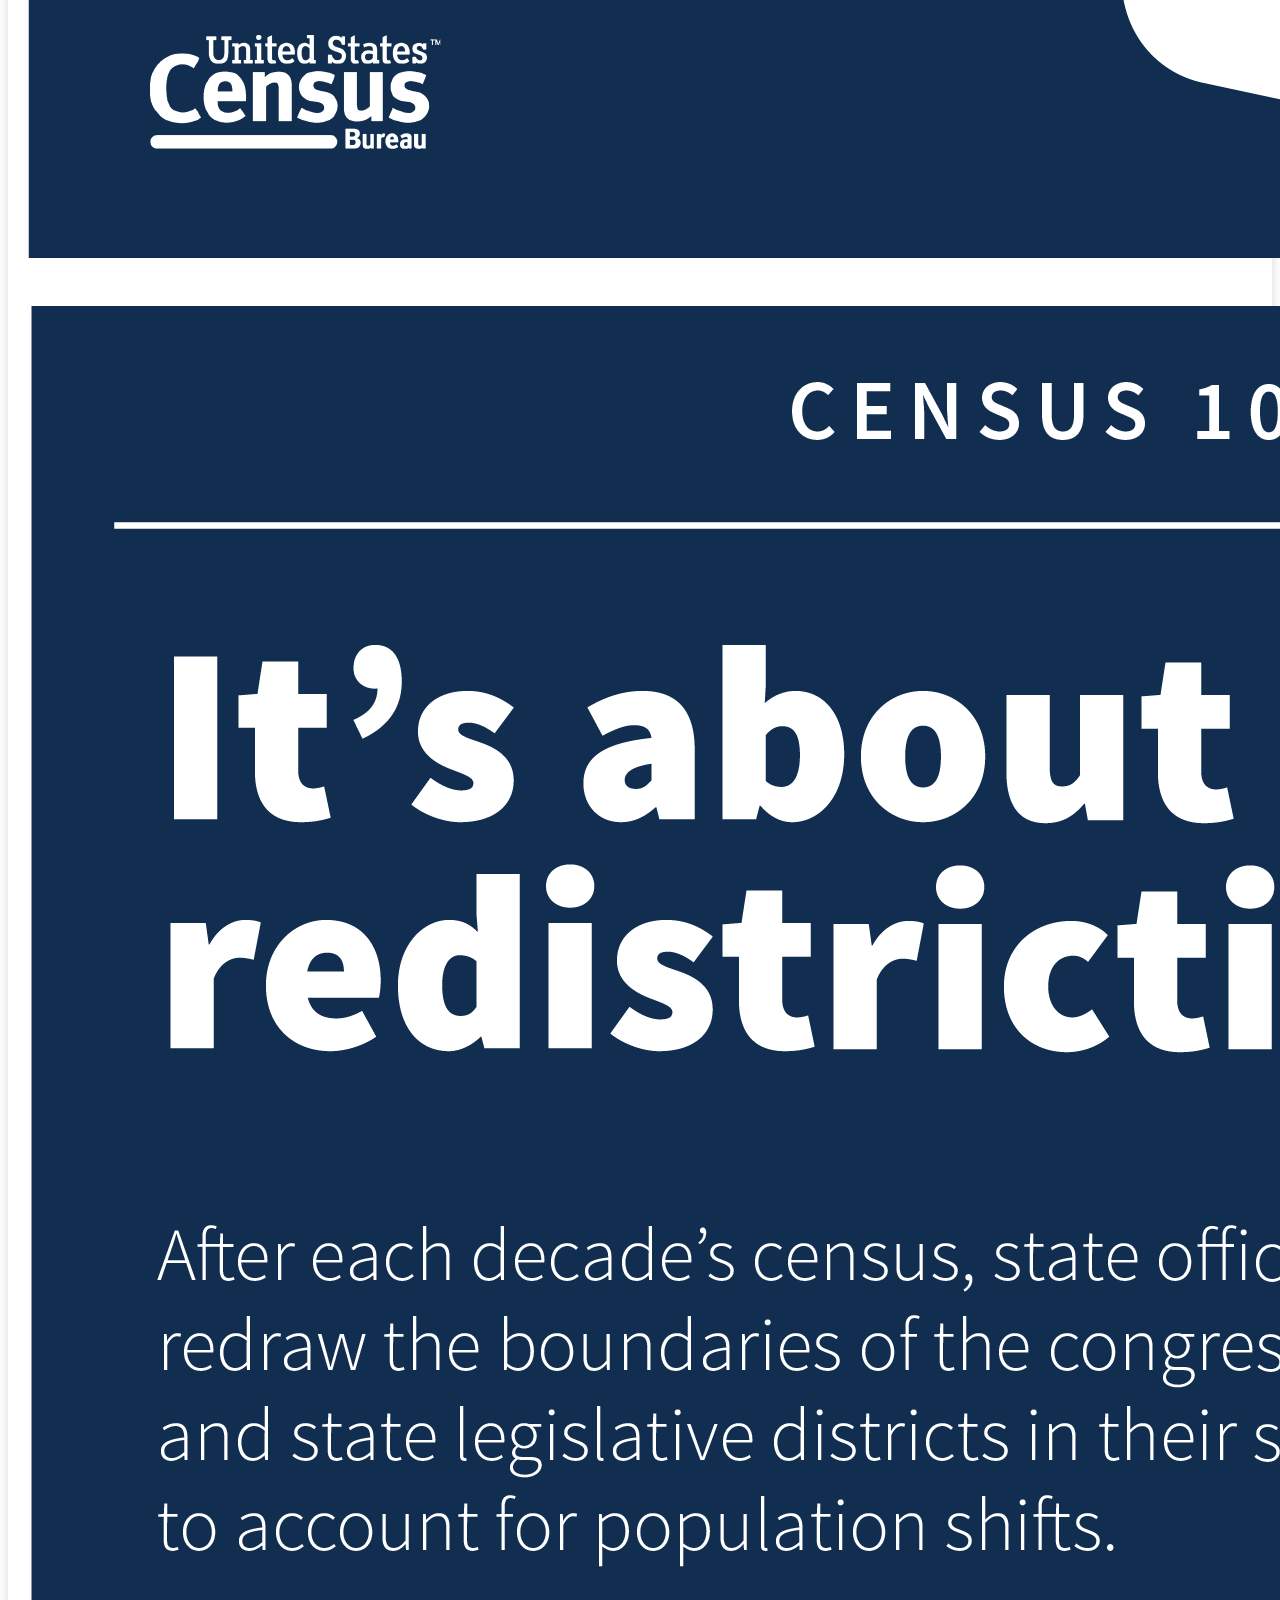
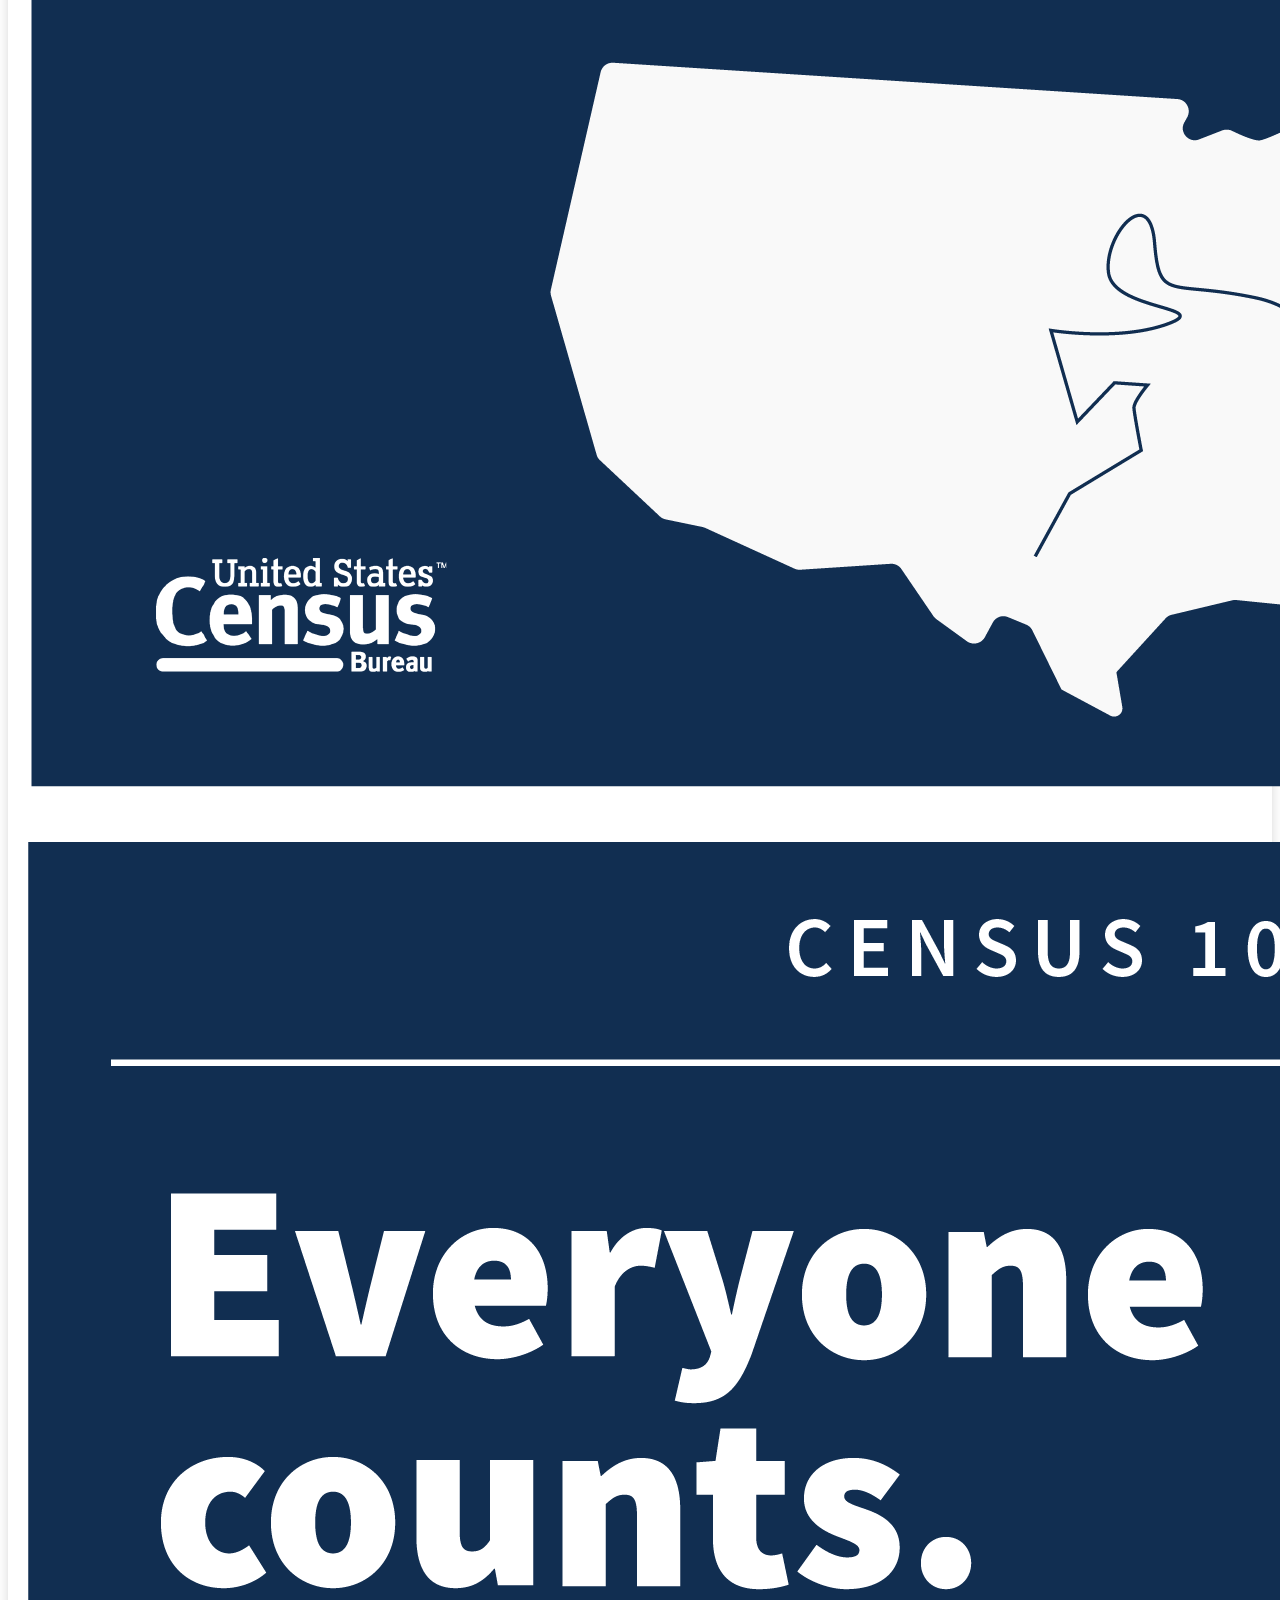
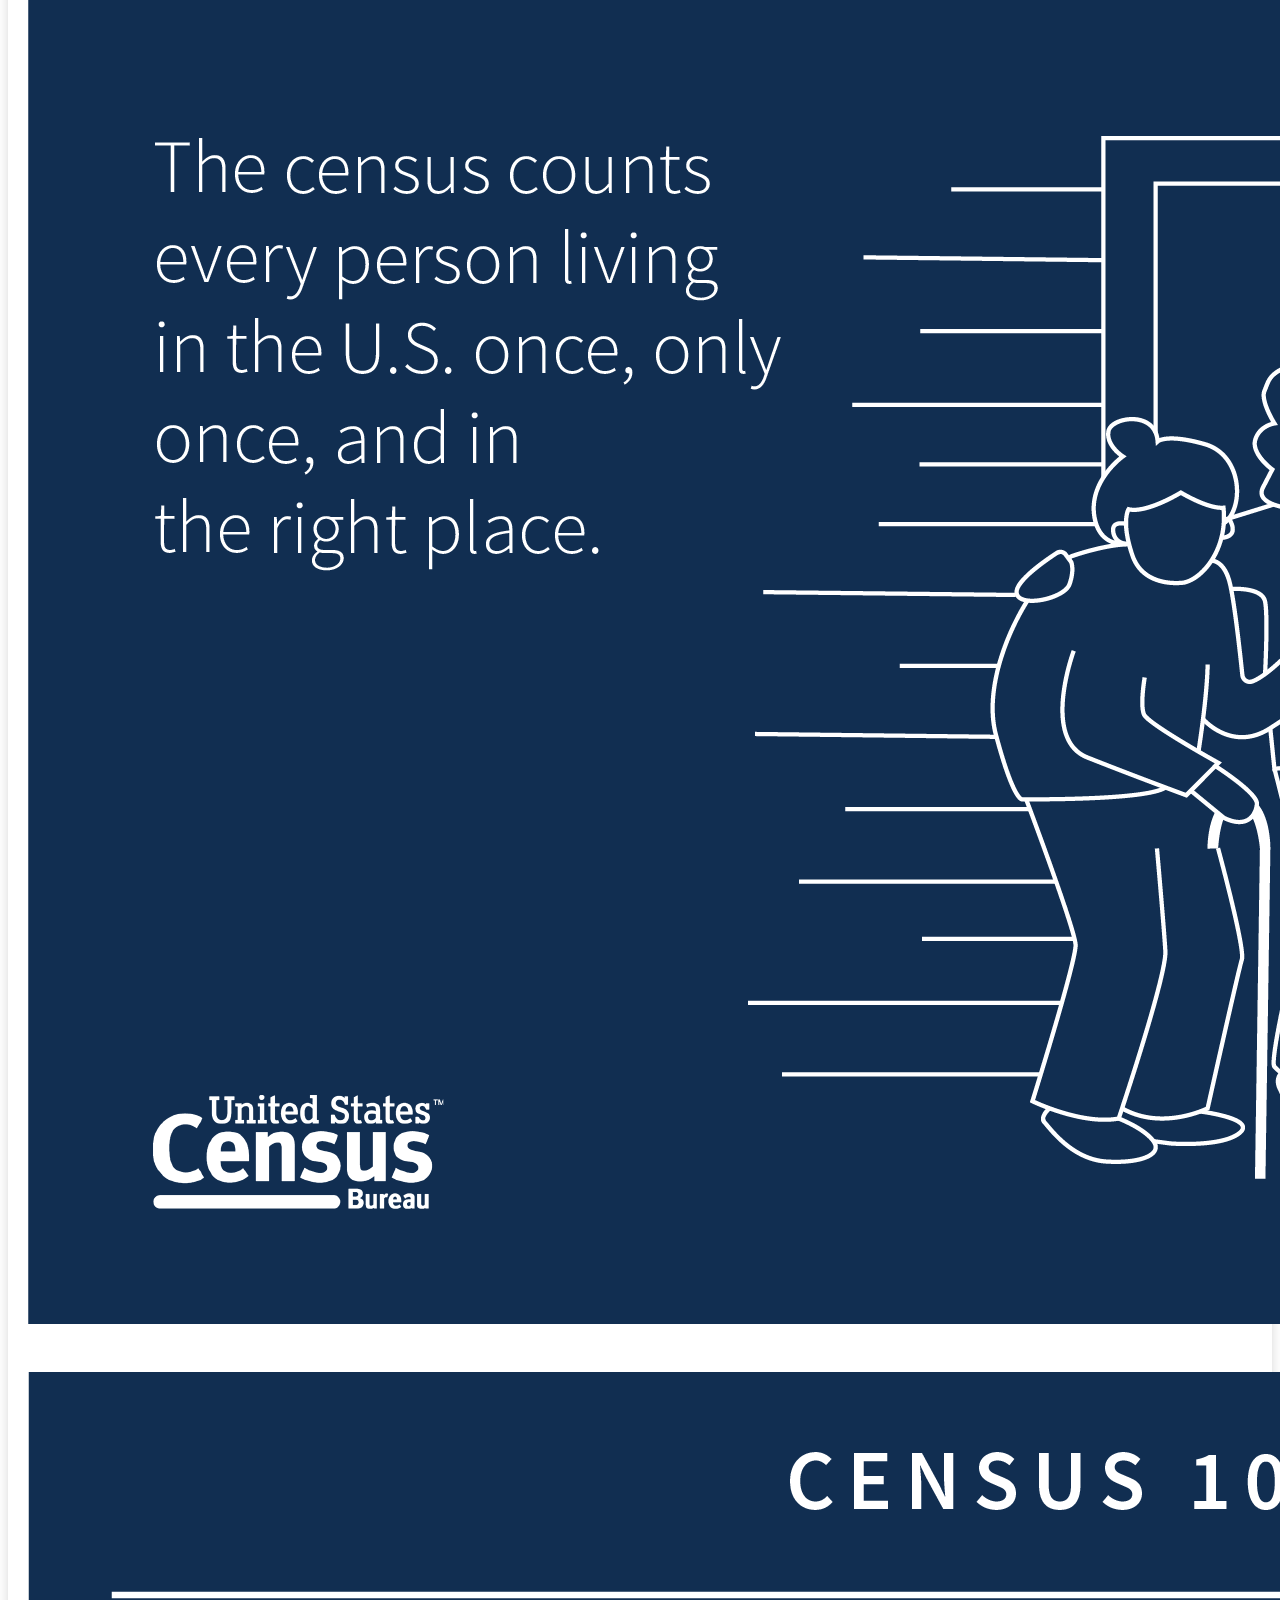
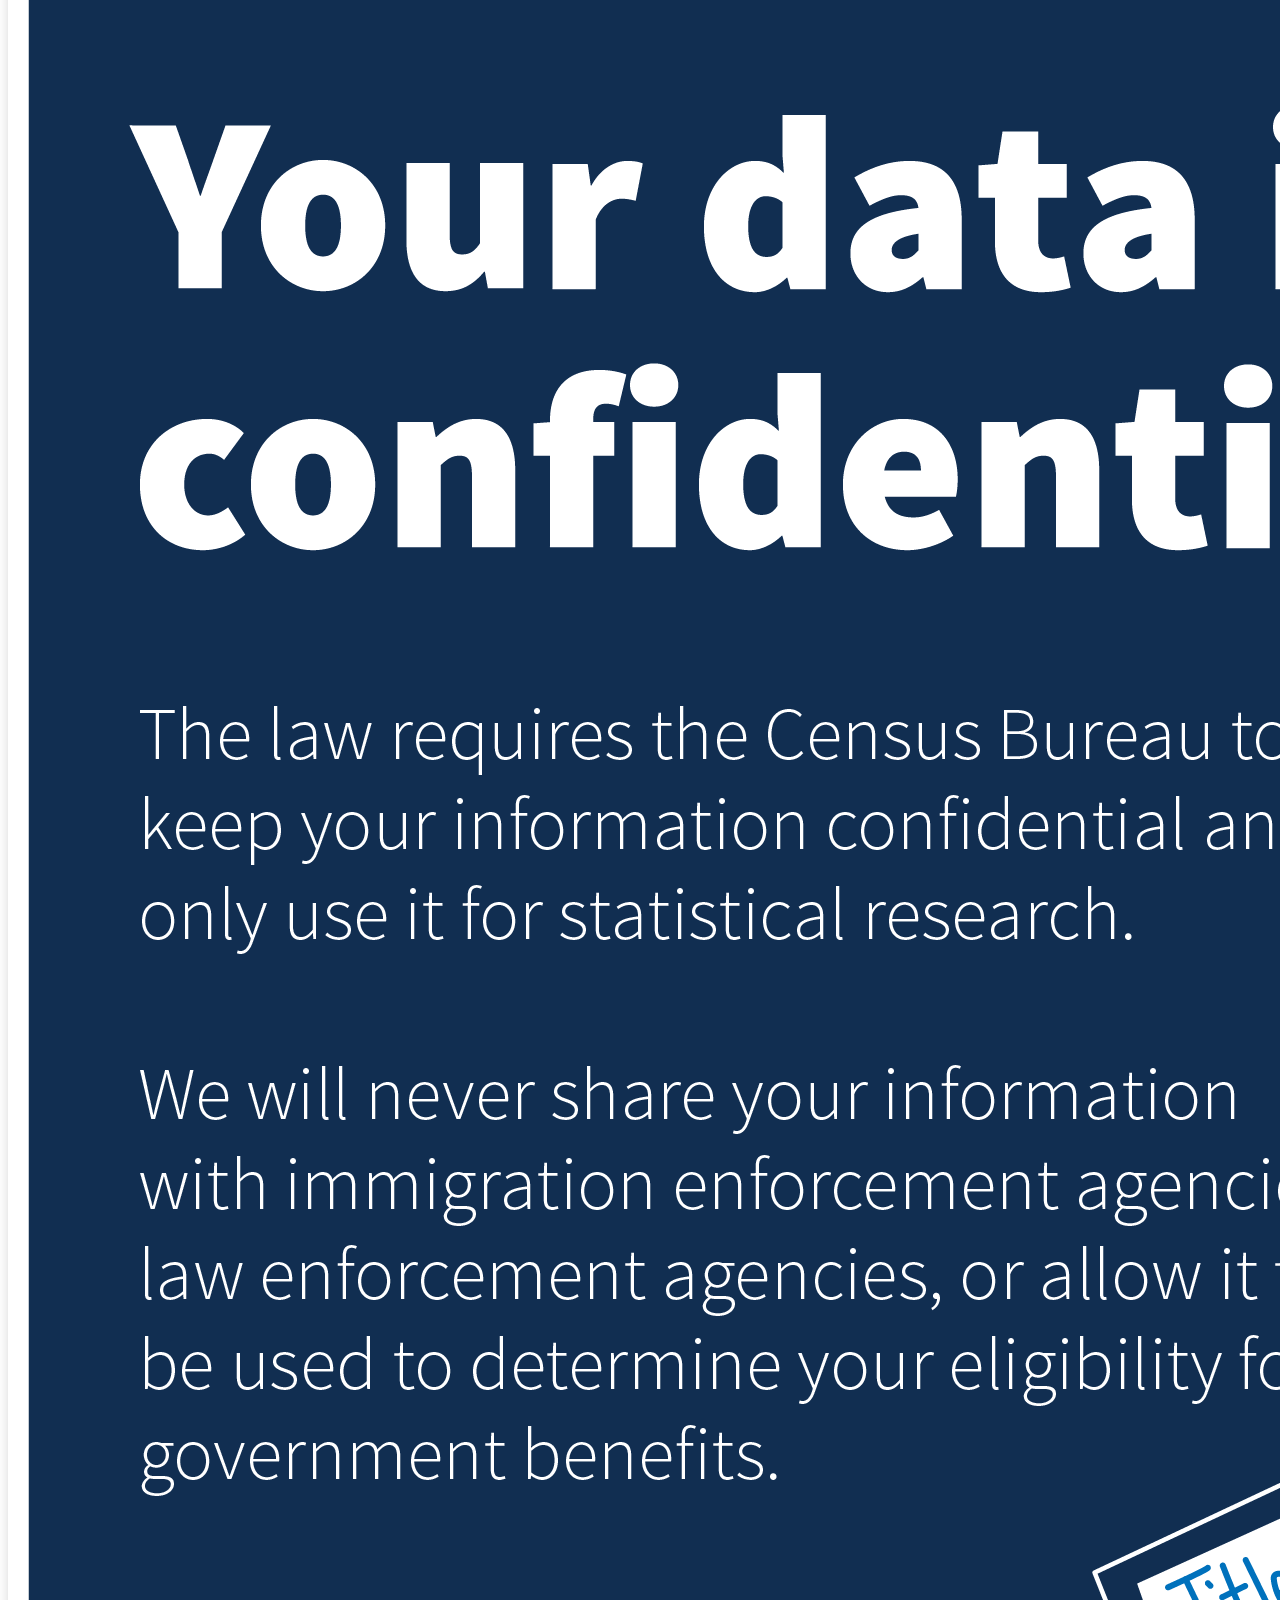
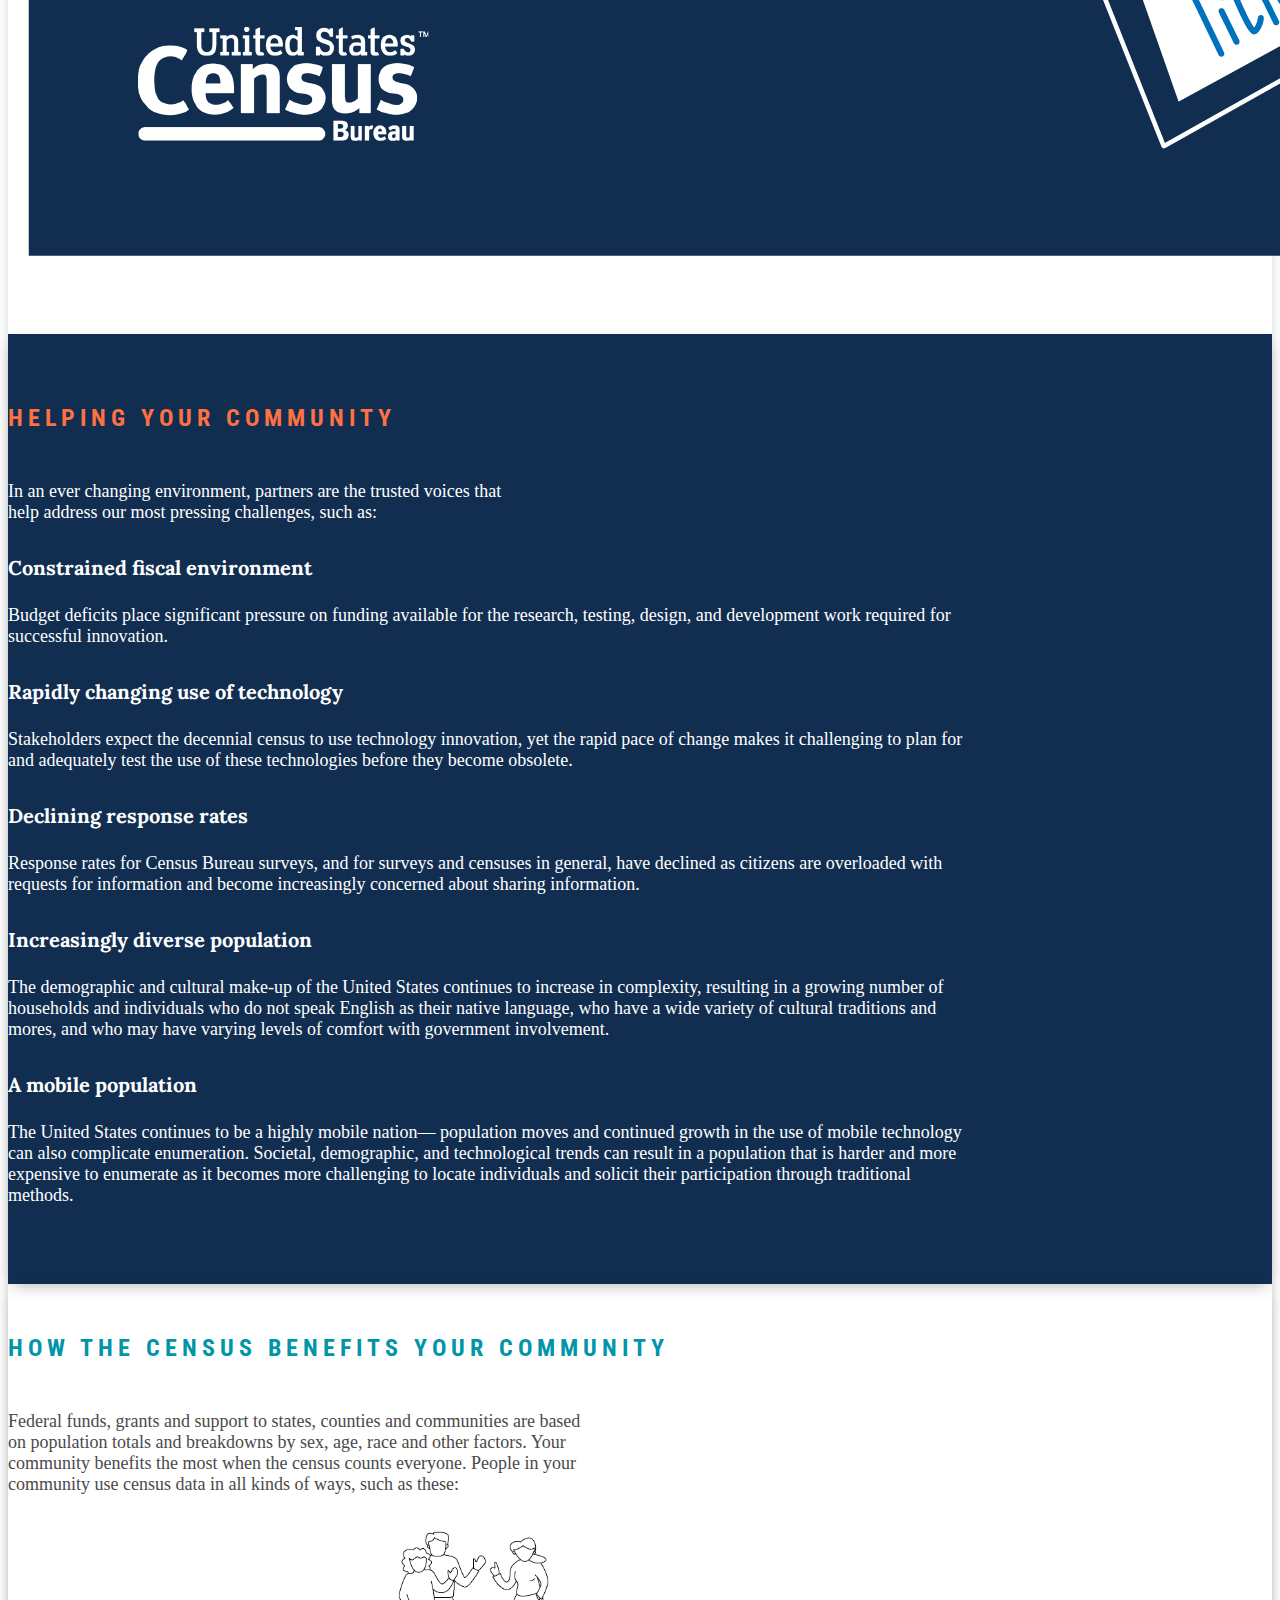
==== commit ae5f86d9: "updated census 101 images on 2020 page" ====
--- a/2020.html
+++ b/2020.html
@@ -262,20 +262,20 @@
 							                <a class="" href="mailto:census.partners@census.gov" target="_blank">
 								  				<i class="fa fa-envelope fa-2x"></i>
 											</a>
-											<a class="" id="shareBtn" href="http://www.facebook.com/sharer/sharer.php?u=https://www.census.gov/partners/src/img/Census101_Graphic_YouCanHelp.png" target="_blank">
+											<a class="" id="shareBtn" href="http://www.facebook.com/sharer/sharer.php?u=https://www.census.gov/partners/src/img/Census101_DataConfidential.png" target="_blank">
 										  		<i class="fa fa-facebook fa-2x"></i>
 											</a>
-											<a class="" href="https://twitter.com/intent/tweet?url=http%3A%2F%2Fwww.census.gov/partners/src/img/Census101_Graphic_YouCanHelp.png%2F&text=What+should+I+know+about+the+2020+Census?" target="_blank">
+											<a class="" href="https://twitter.com/intent/tweet?url=http%3A%2F%2Fwww.census.gov/partners/src/img/Census101_DataConfidential.png%2F&text=What+should+I+know+about+the+2020+Census?" target="_blank">
 										  		<i class="fa fa-twitter fa-2x"></i>
 											</a>
-											<a href="./src/img/Census101_Graphic_YouCanHelp.png" download>
+											<a href="./src/img/Census101_DataConfidential.png" download>
 										  		<i class="fa fa-download fa-2x"></i>
 											</a>
 											<br>
 											
 							                </span>
 							         </div>
-								<img class="img img-responsive" src="./src/img/Census101_Graphic_YouCanHelp.png" alt="textbook icon">
+								<img class="img img-responsive" src="./src/img/Census101_DataConfidential.png" alt="textbook icon">
 							</div>
 							</div>
 						</div>
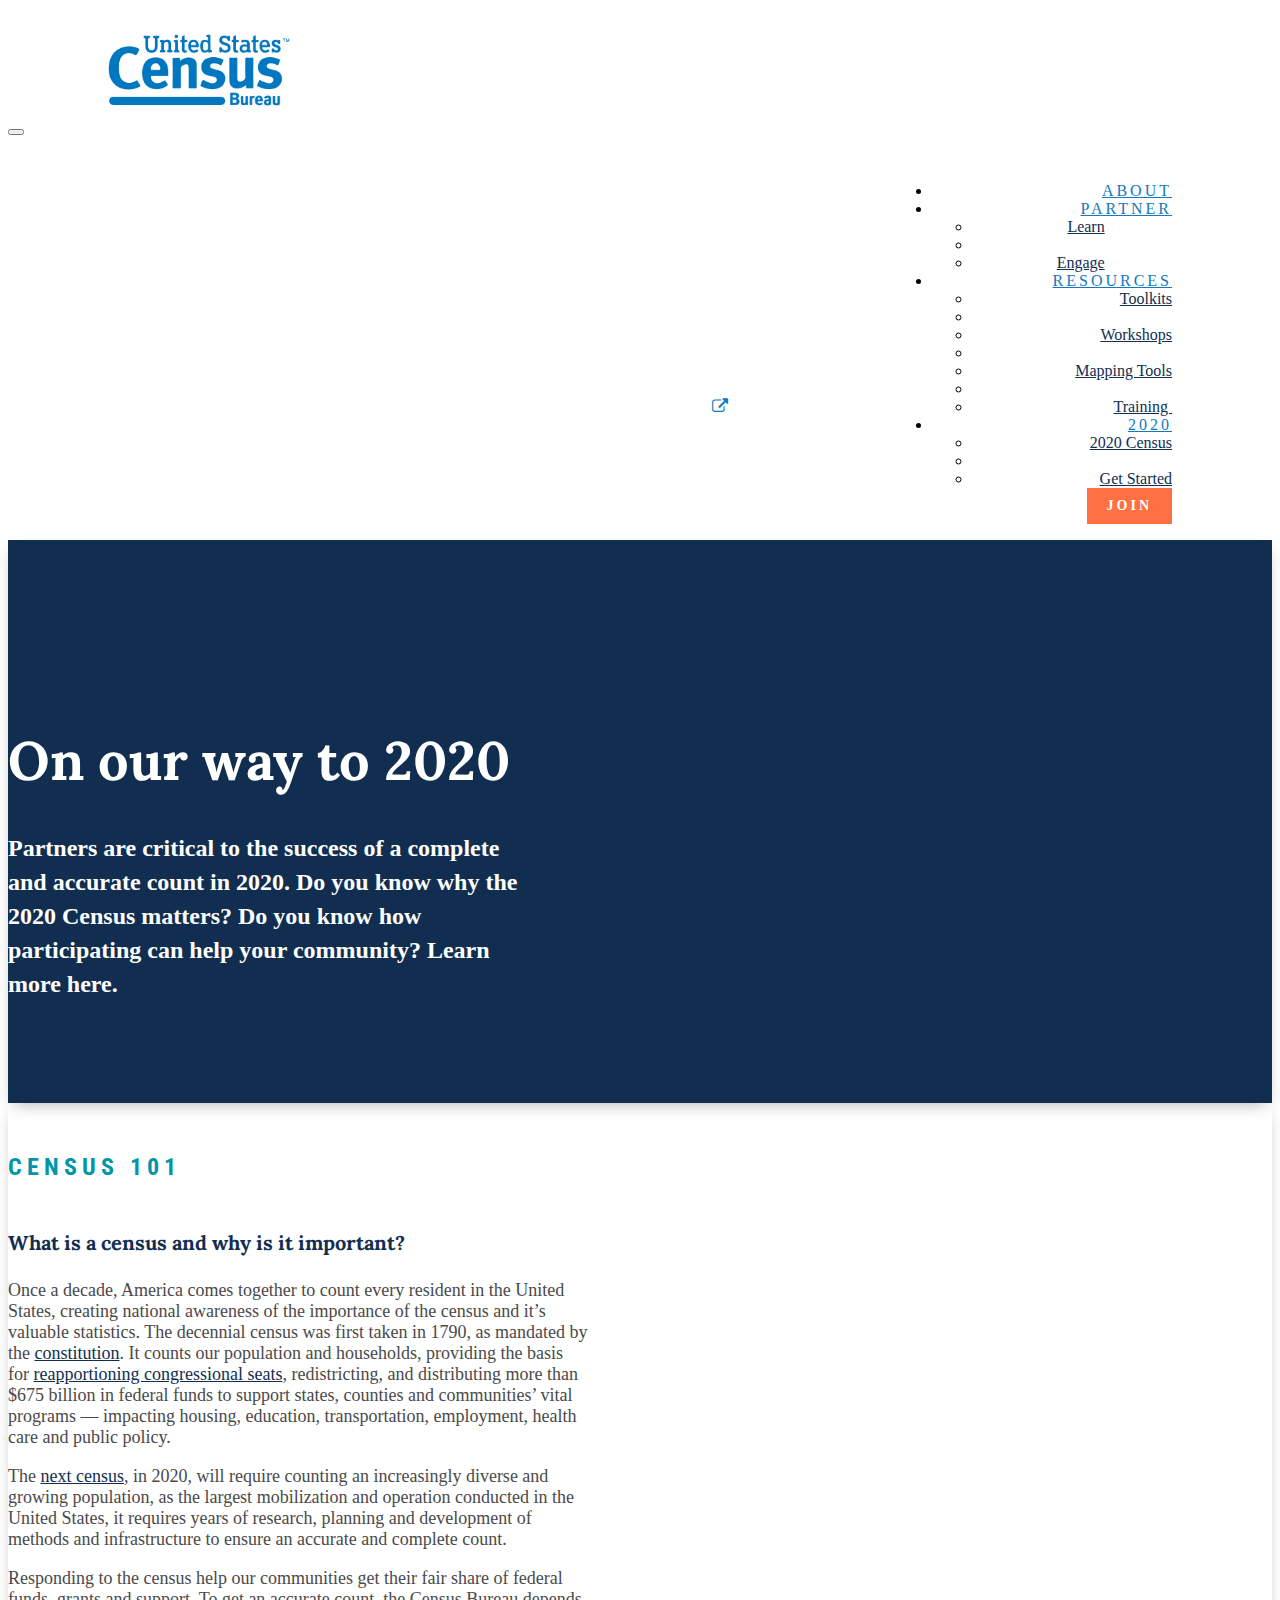
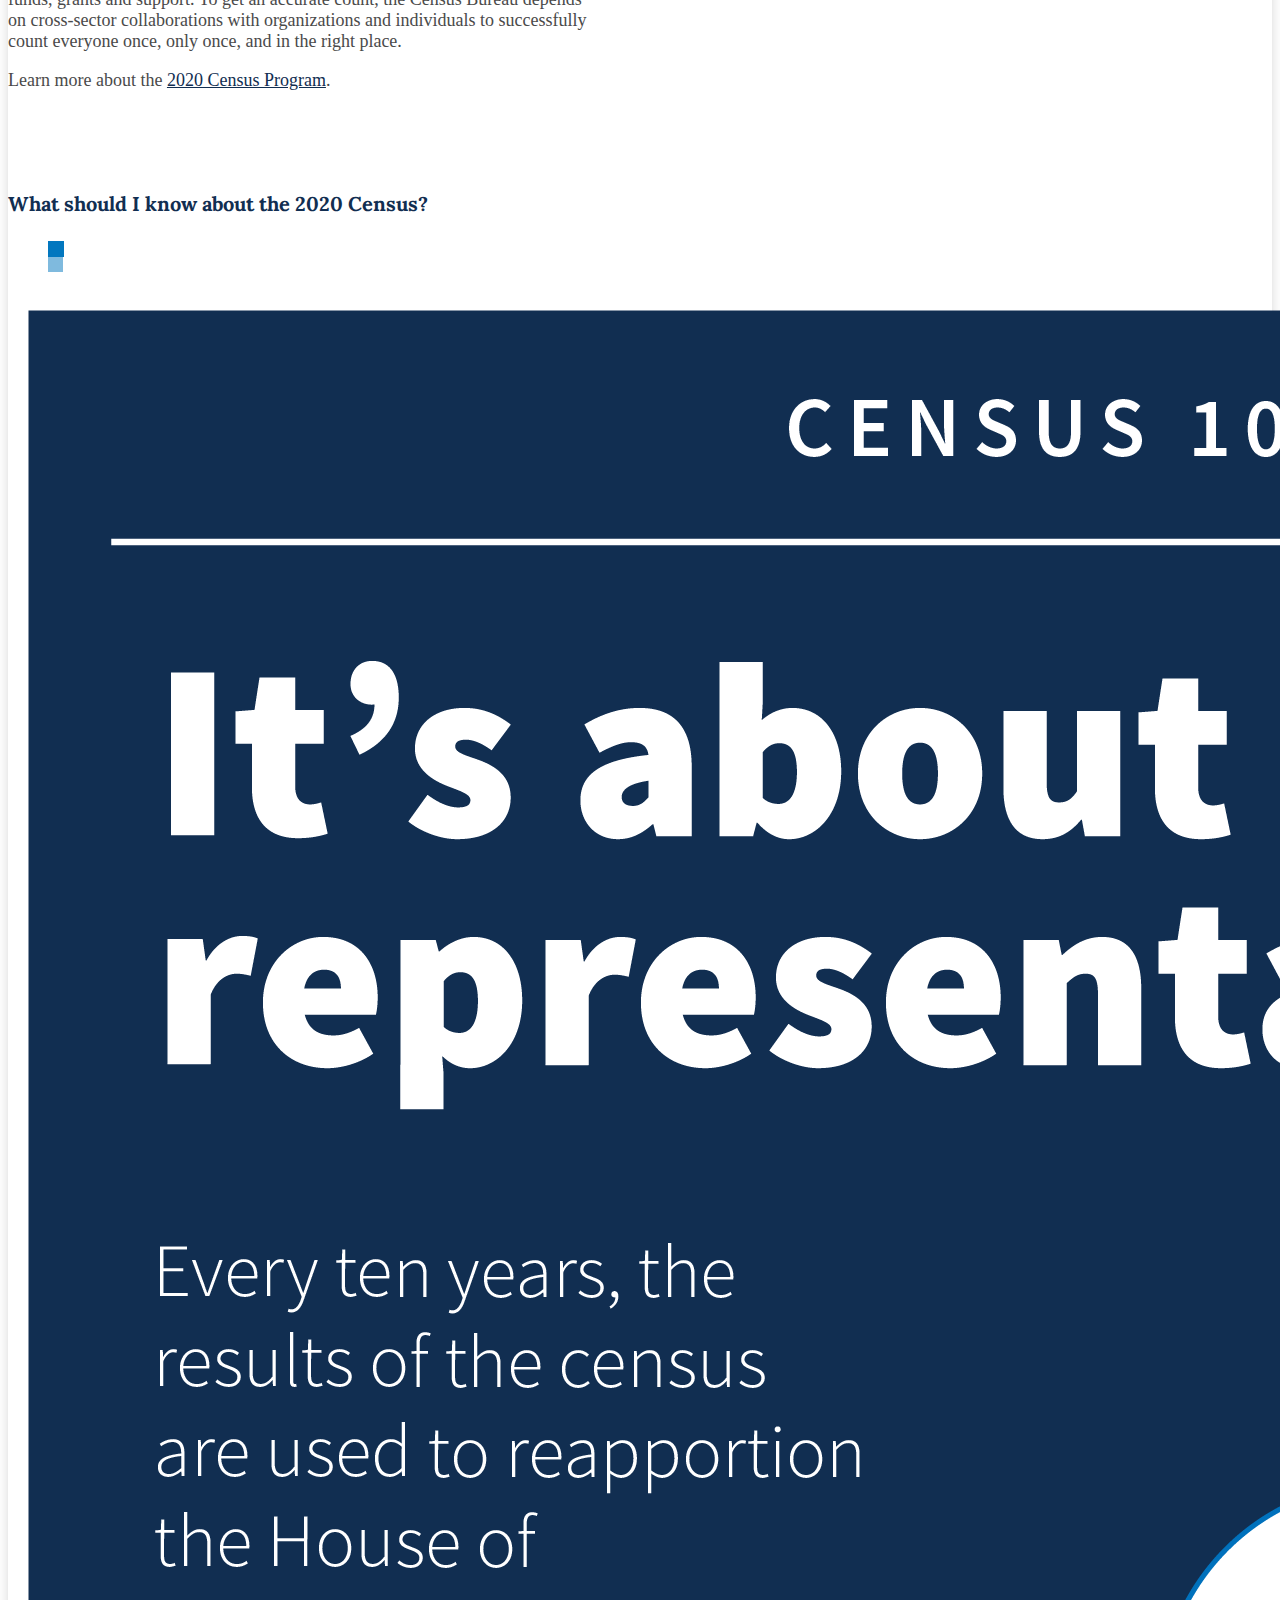
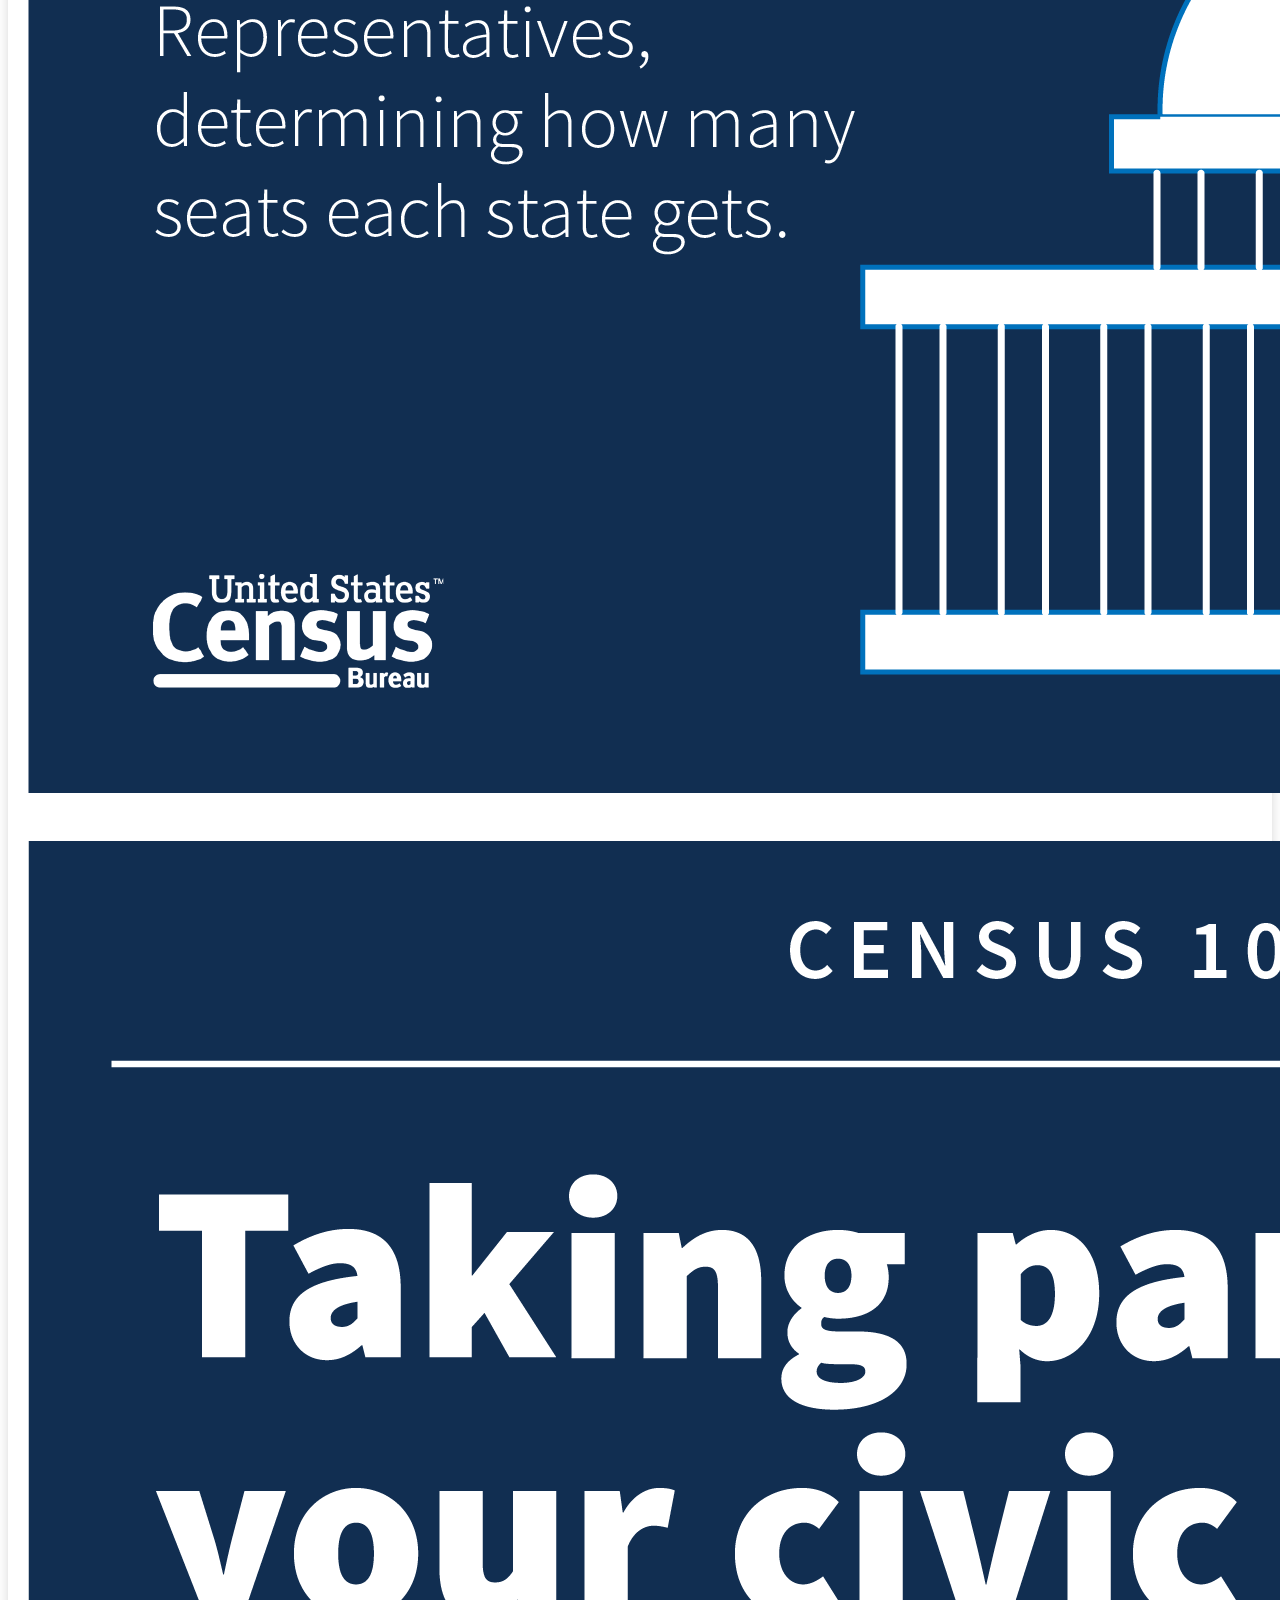
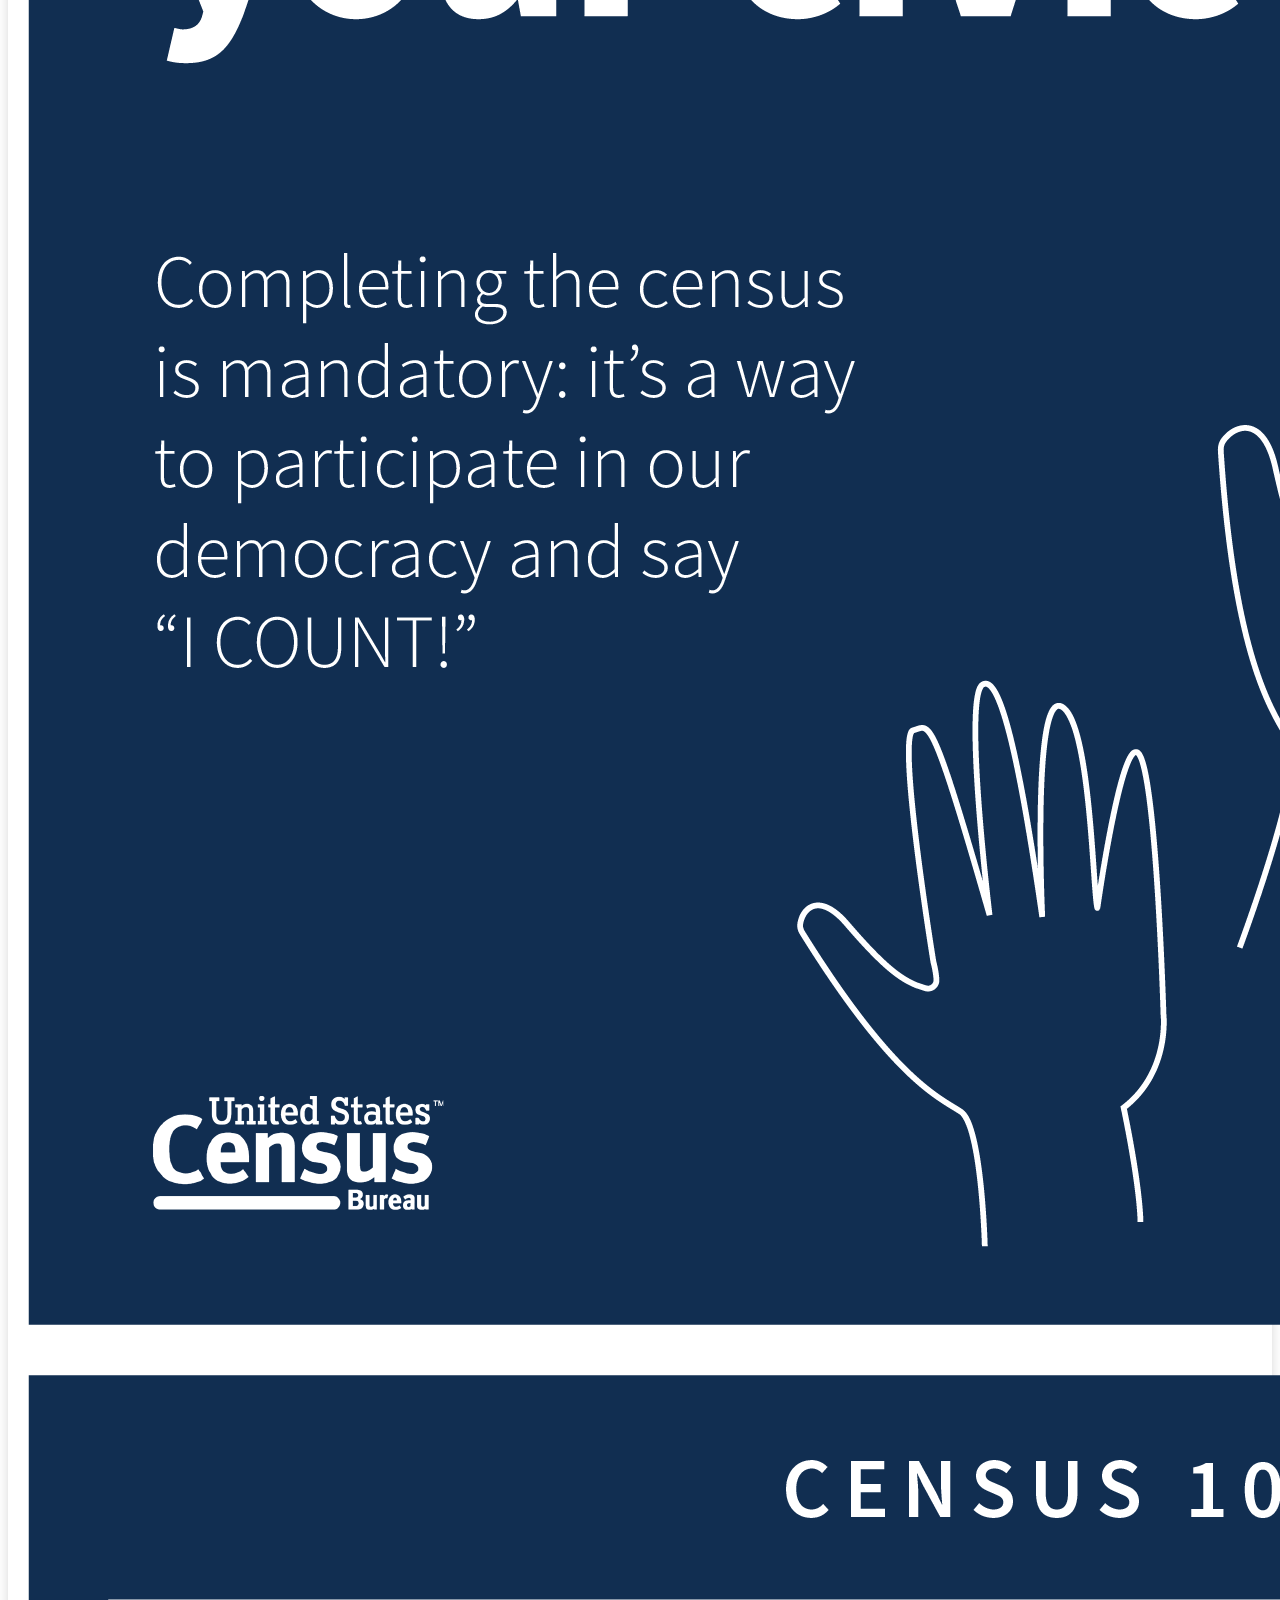
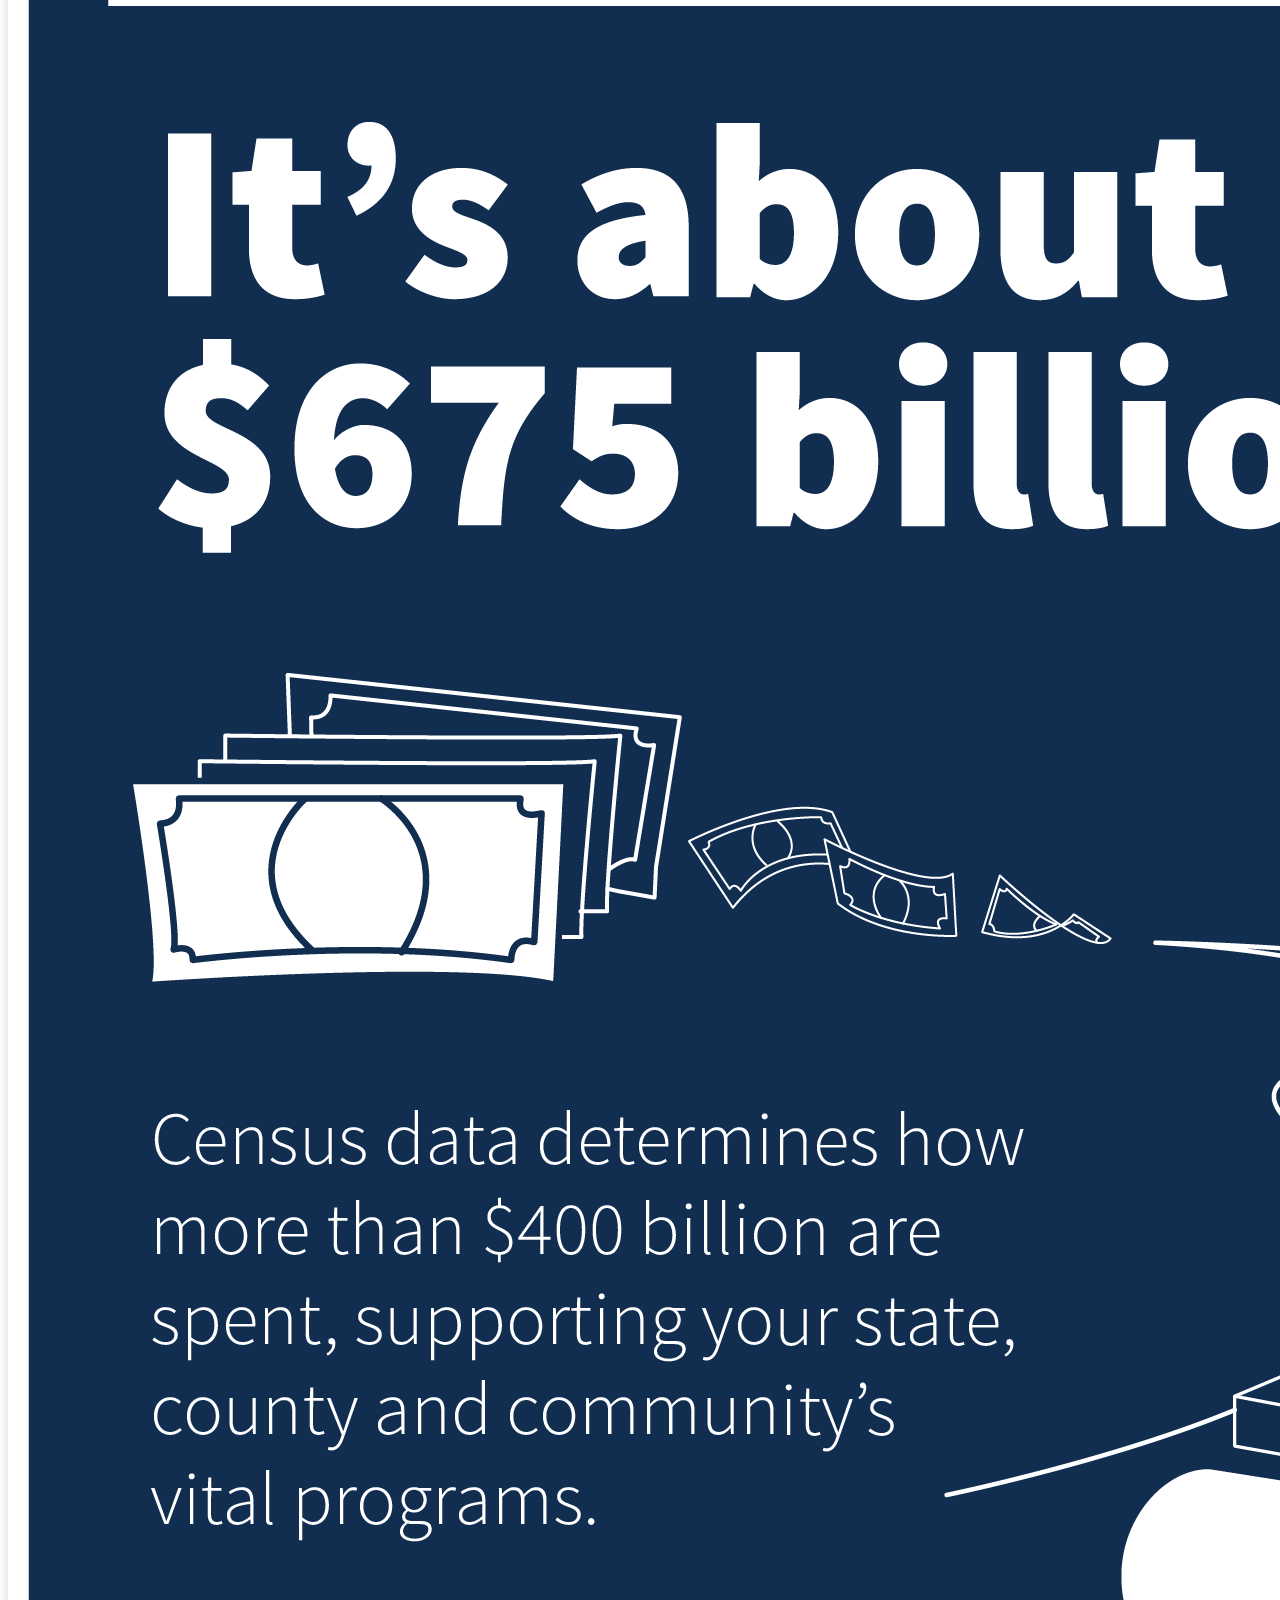
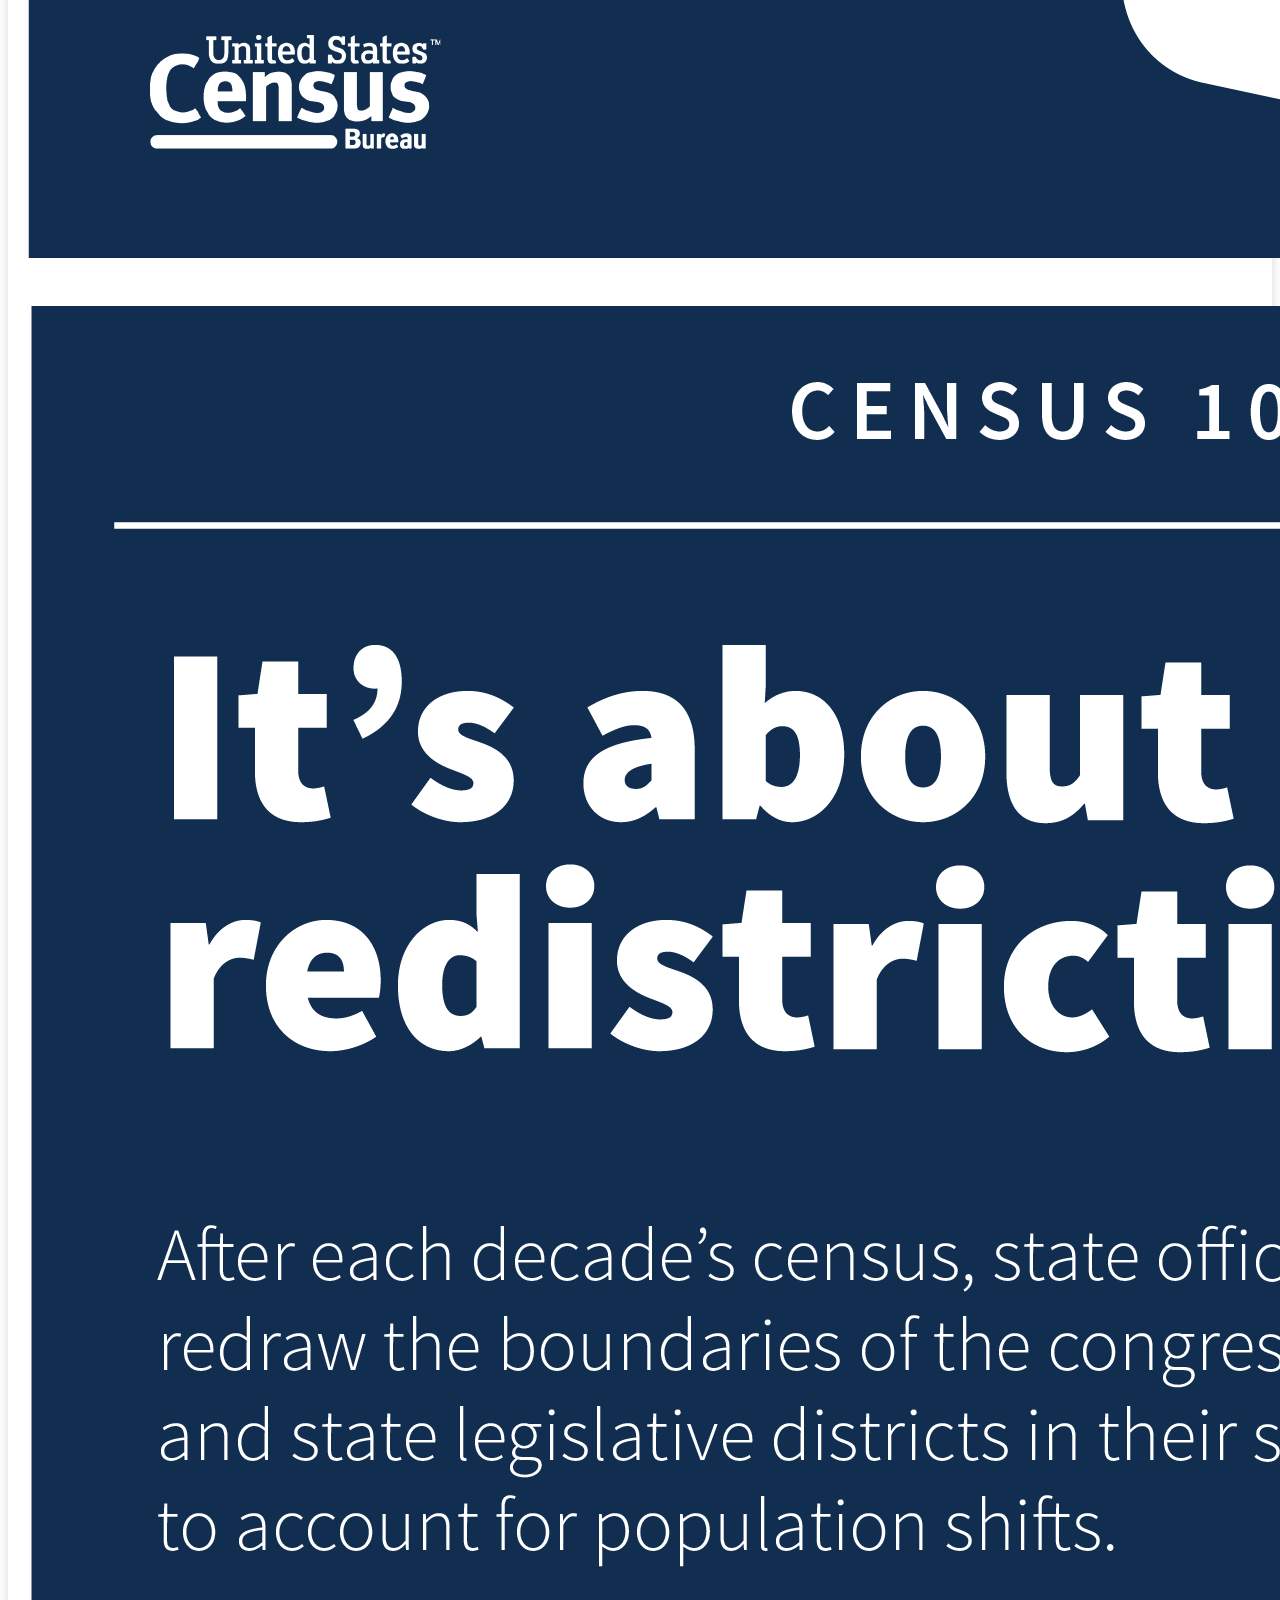
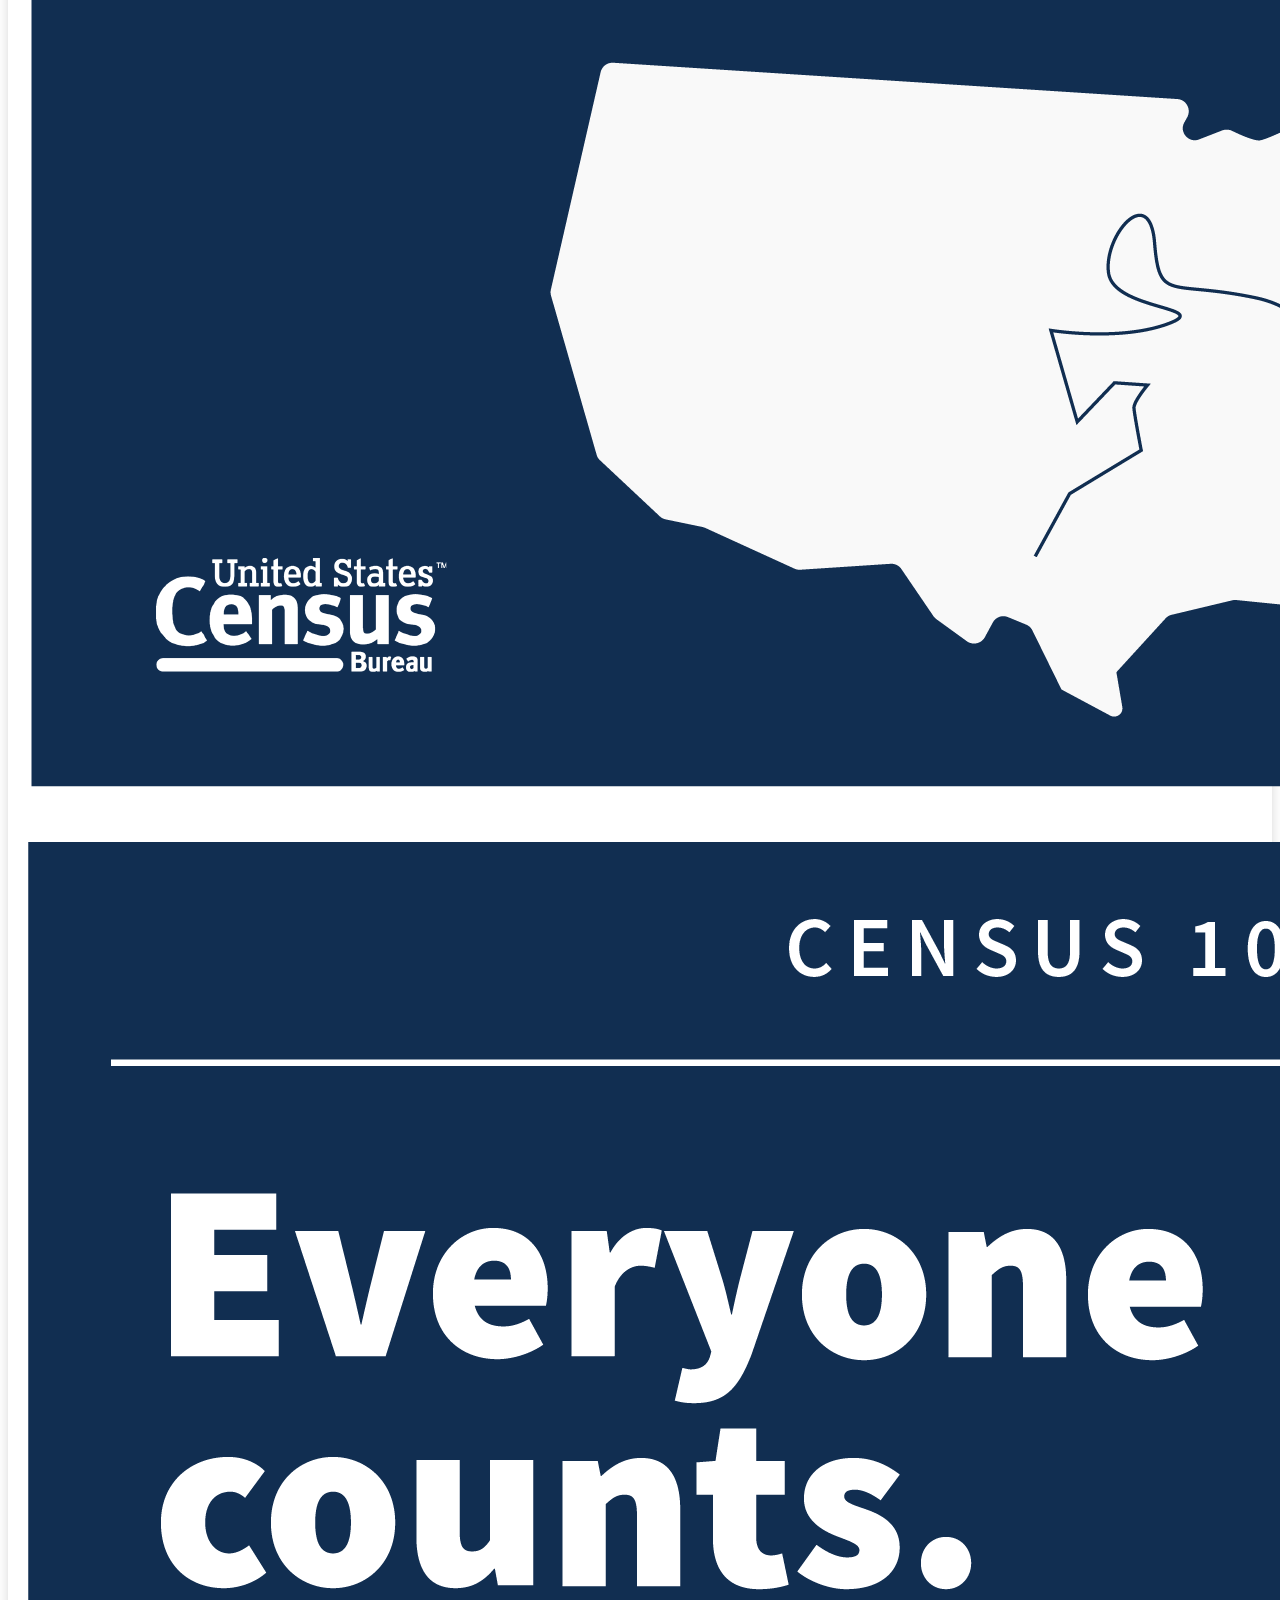
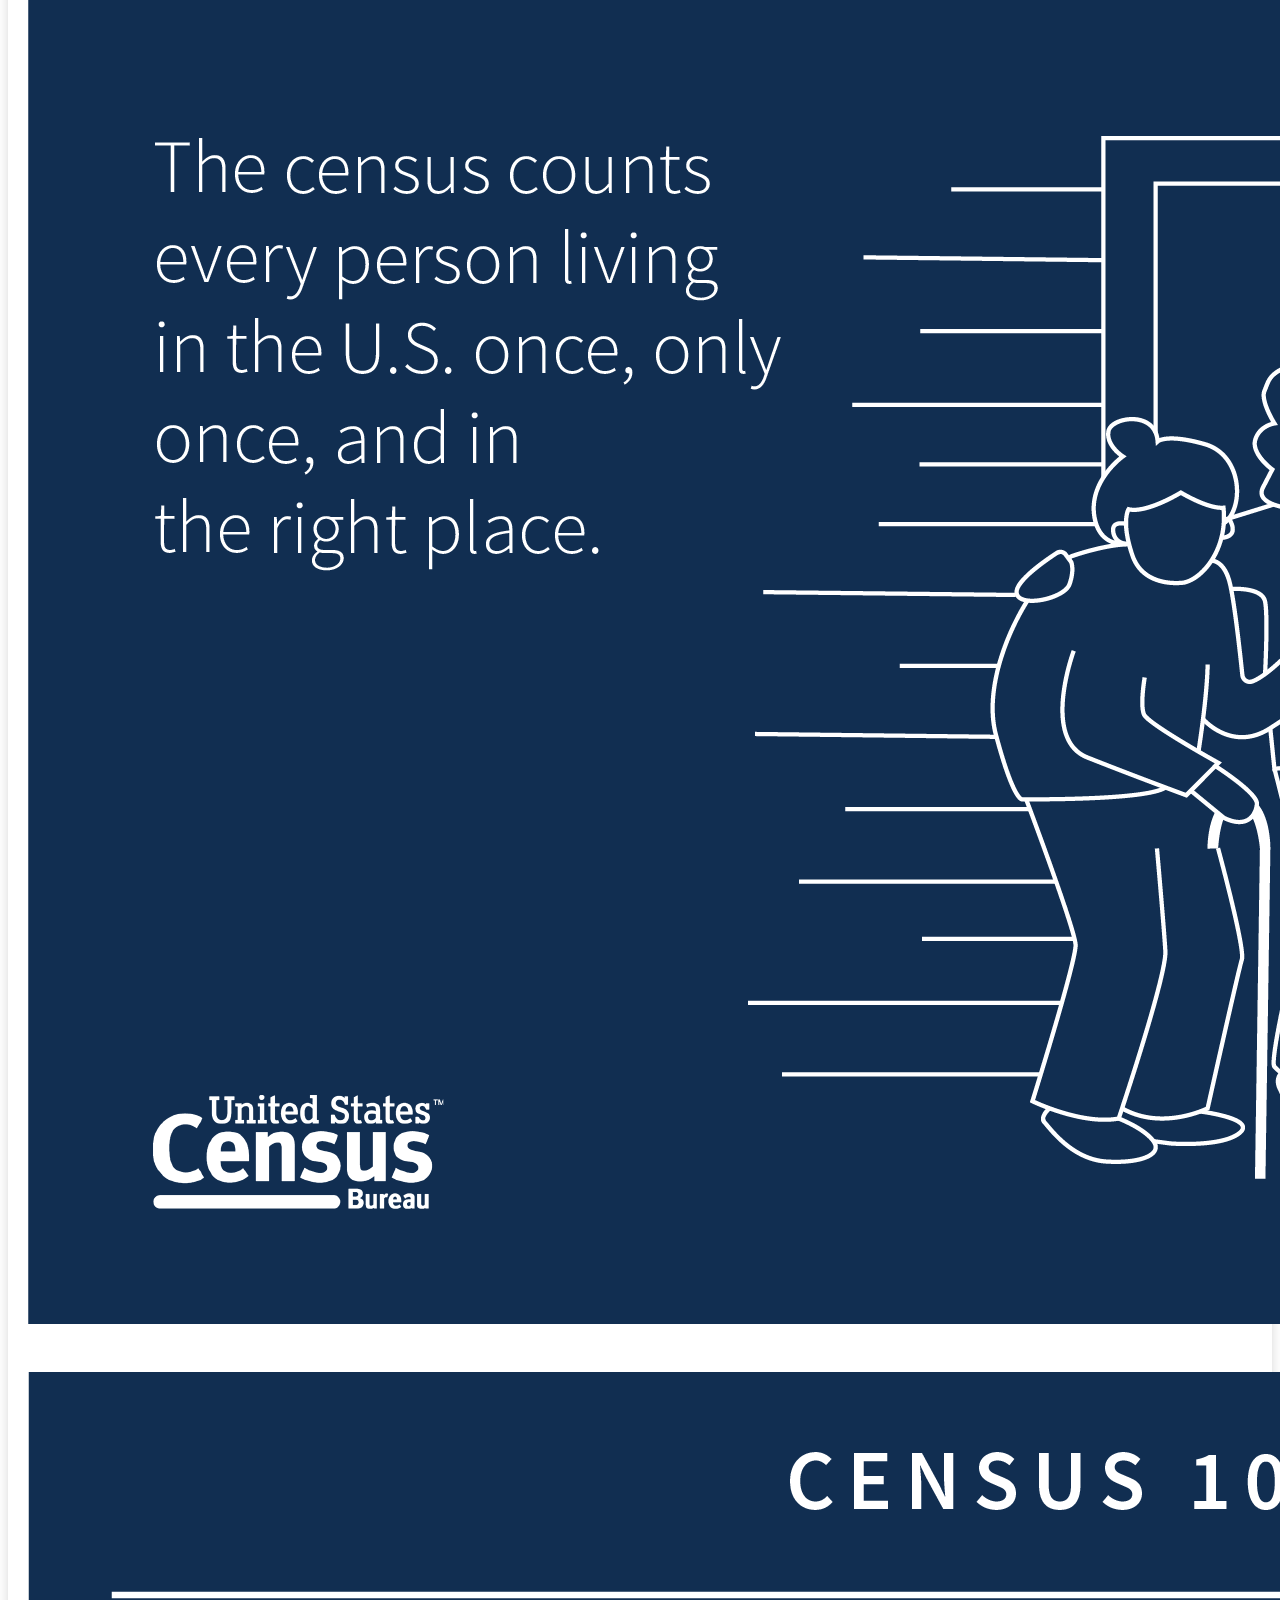
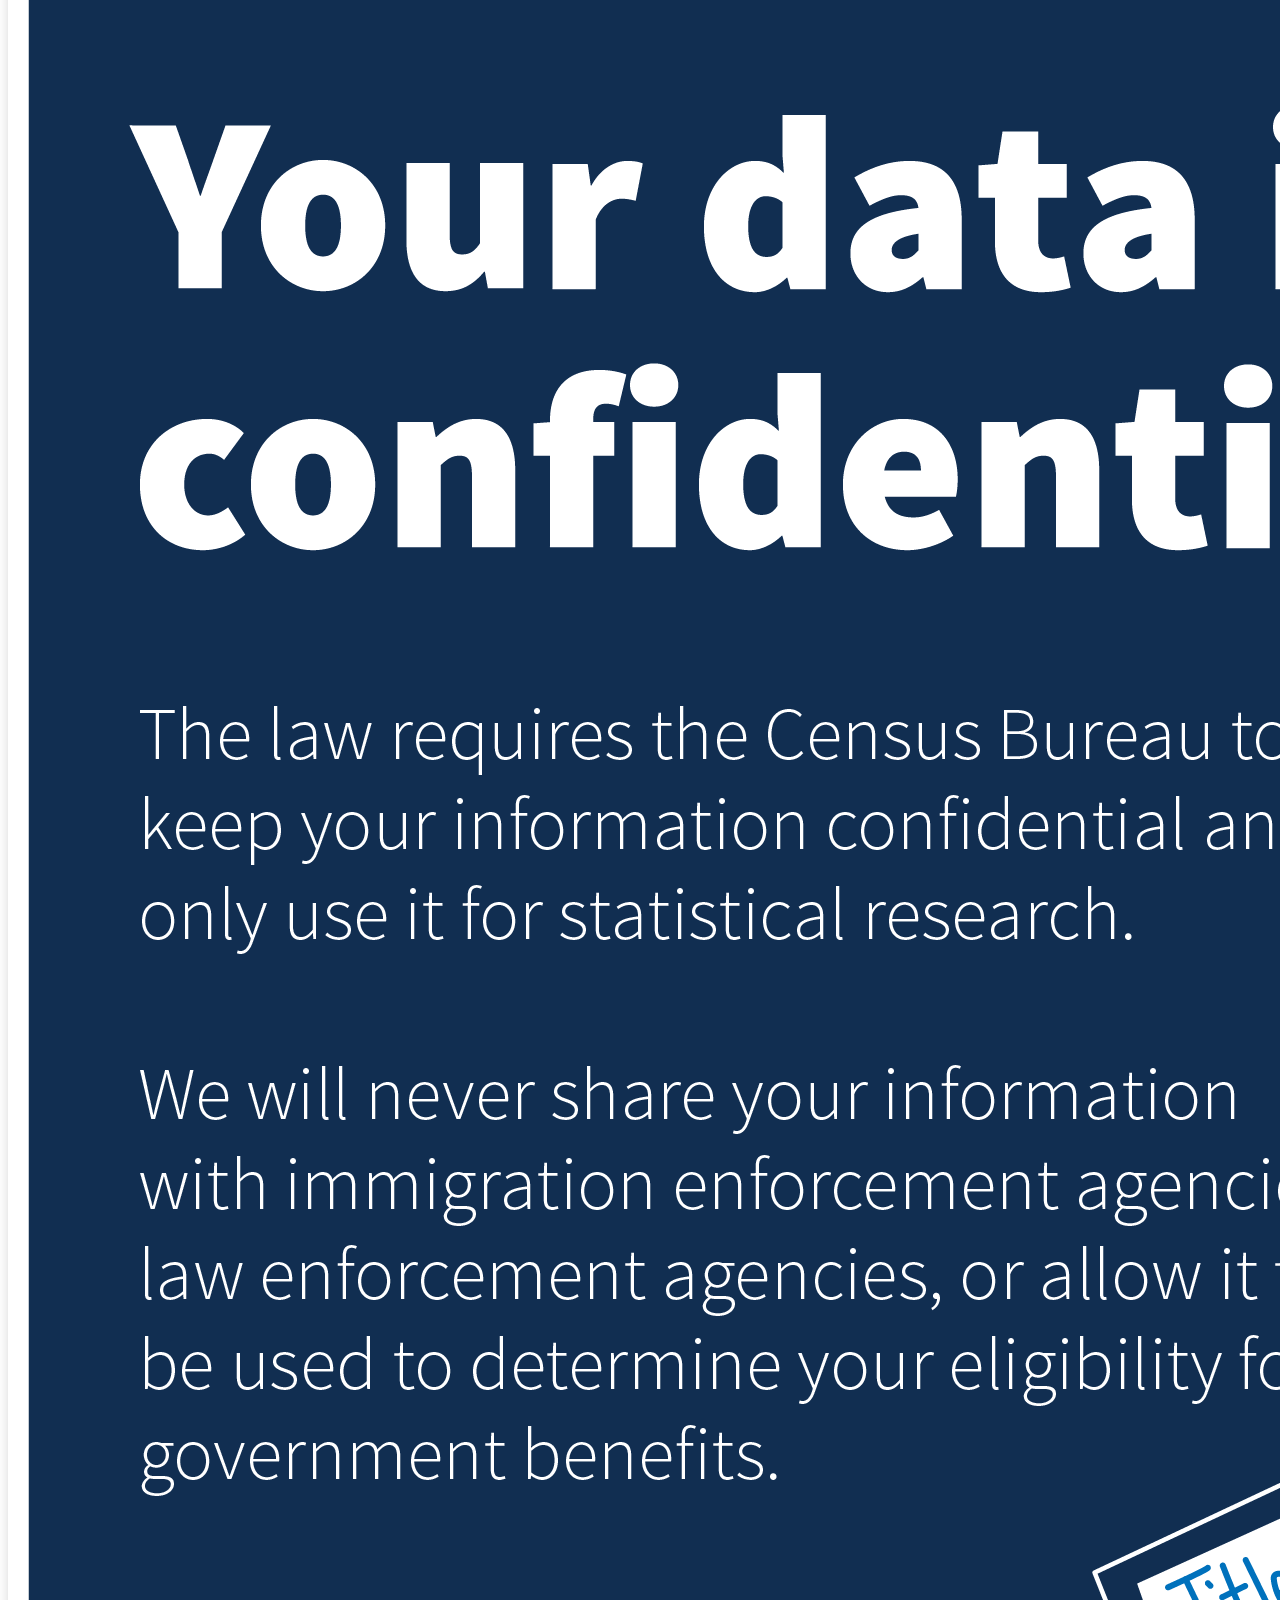
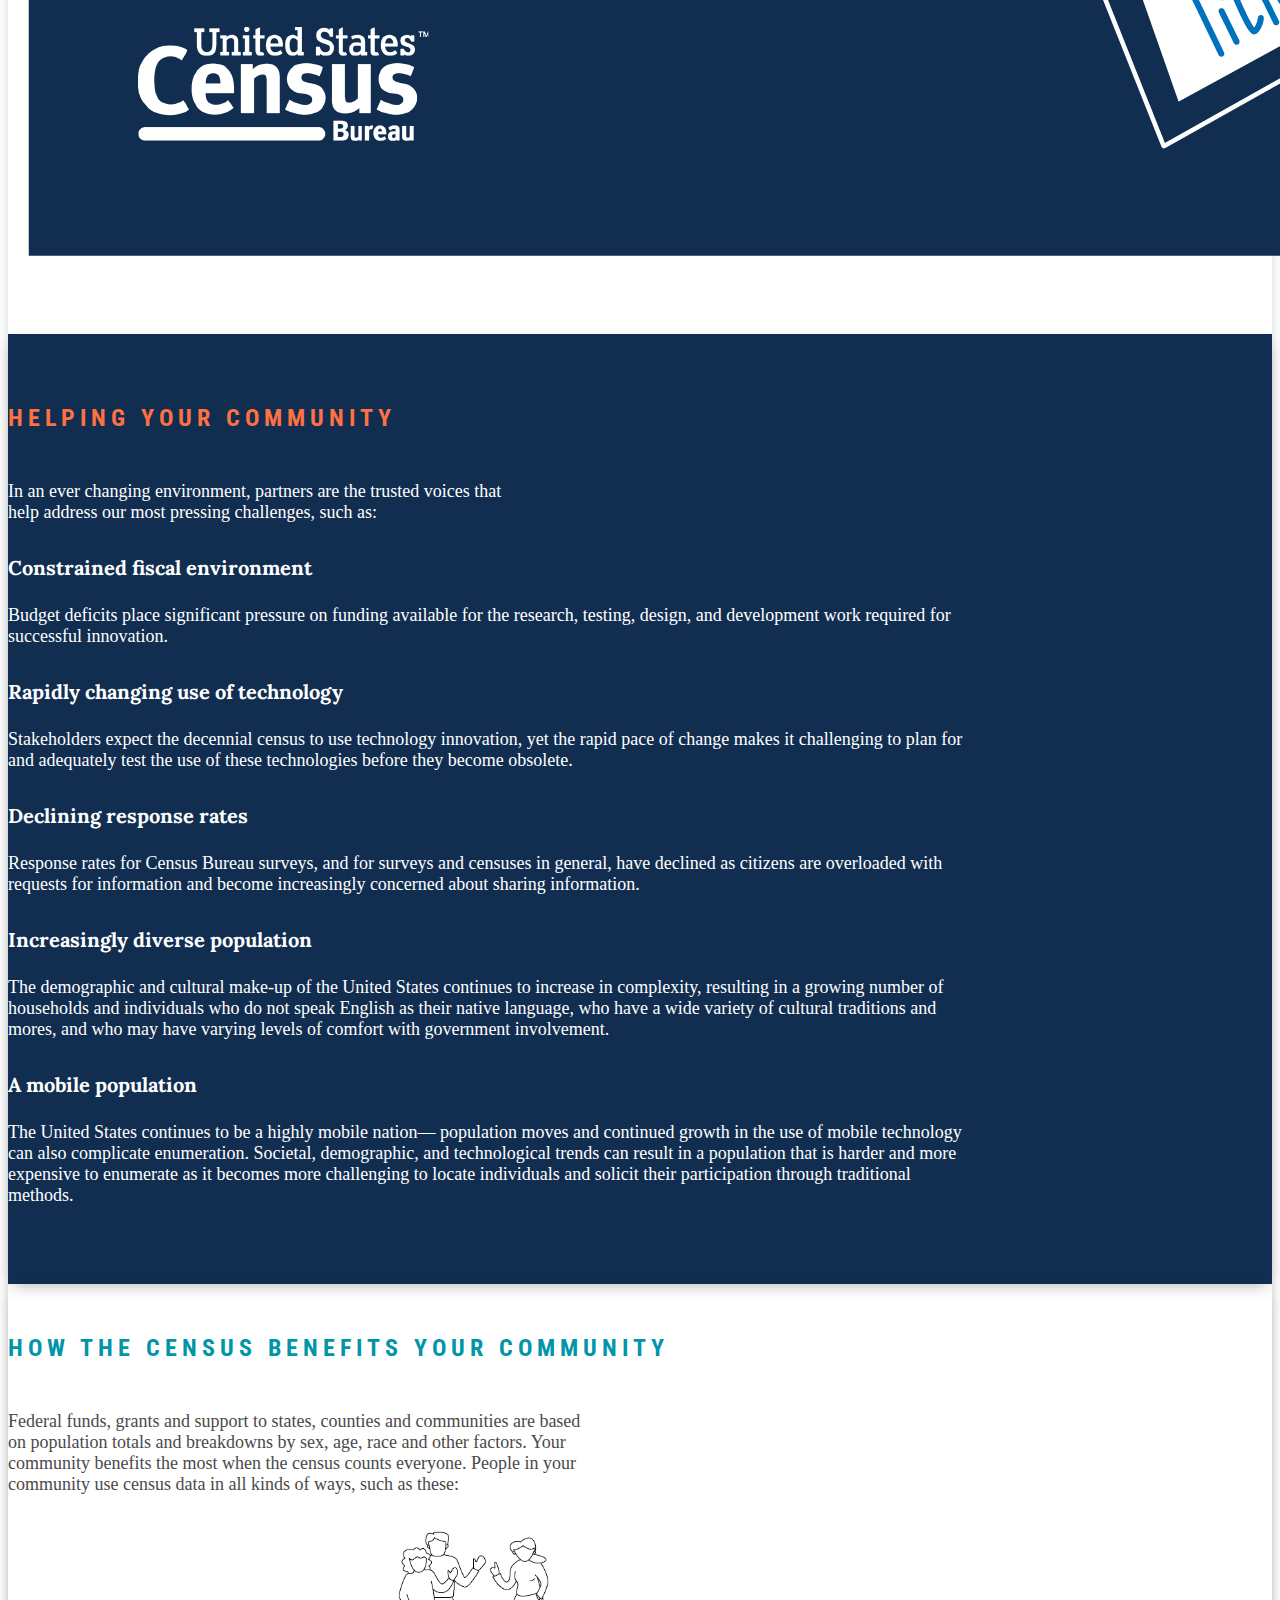
==== commit c84097c5: "PIO edit - removed redistricting link to blank page" ====
--- a/2020.html
+++ b/2020.html
@@ -20,7 +20,7 @@
 			<script src="https://oss.maxcdn.com/libs/html5shiv/3.7.2/html5shiv.min.js"></script>
 			<script src="https://oss.maxcdn.com/libs/respond.js/1.4.2/respond.min.js"></script>
 		<![endif]-->
-		<link href="https://fonts.googleapis.com/css?family=Lora:700|Roboto+Condensed:700|Roboto:100" rel="stylesheet">
+		<link href="https://fonts.googleapis.com/css?family=Lora:700|Roboto+Condensed:700|Roboto:300" rel="stylesheet">
 	</head>
 
 	<body id="twentytwentypage">
@@ -58,10 +58,9 @@
 							            <li role="separator" class="divider"></li>
 							            <li><a href="workshops.html">Workshops</a></li>
 							            <li role="separator" class="divider"></li>
+							            <li><a href="maps.html">Mapping Tools</a></li>
+							            <li role="separator" class="divider"></li>
 							            <li><a href="https://www.census.gov/data/training-workshops.html" target="_blank">Training&nbsp;<i class="fa fas fa-external-link fa-stack-1x s-icon "></i></a> </li>
-							            <li role="separator" class="divider"></li>
-							            <li><a href="https://www.census.gov/roam" target="_blank">Hard-To-Count Maps&nbsp;<i class="fa fas fa-external-link fa-stack-1x s-icon "></i></a> </li>
-
 						          </ul>
 					        </li>
 					    <li class="dropdown">
@@ -98,7 +97,7 @@
 				<h3 id="section-heading">Census 101</h3>
 				<h3>What is a census and why is it important?</h3>
 
-				<p class="narrow-lg">Once a decade, America comes together to count every resident in the United States, creating national awareness of the importance of the census and it’s valuable statistics. The decennial census was first taken in 1790, as mandated by the <a href="https://www.census.gov/programs-surveys/decennial-census/2020-census/about/what-is.html" target="_blank">constitution</a>. It counts our population and households, providing the basis for <a href="https://www.census.gov/library/video/census_apportionment_machine.html" target="_blank">reapportioning congressional seats</a>, <a href="https://www.census.gov/programs-surveys/decennial-census/2020-census/about/redistricting-data.html" target="_blank">redistricting</a>, and distributing more than $675 billion in federal funds to support states, counties and communities’ vital programs — impacting housing, education, transportation, employment, health care and public policy. </p>
+				<p class="narrow-lg">Once a decade, America comes together to count every resident in the United States, creating national awareness of the importance of the census and it’s valuable statistics. The decennial census was first taken in 1790, as mandated by the <a href="https://www.census.gov/programs-surveys/decennial-census/2020-census/about/what-is.html" target="_blank">constitution</a>. It counts our population and households, providing the basis for <a href="https://www.census.gov/library/video/census_apportionment_machine.html" target="_blank">reapportioning congressional seats</a>, redistricting, and distributing more than $675 billion in federal funds to support states, counties and communities’ vital programs — impacting housing, education, transportation, employment, health care and public policy. </p>
 
 				<p class="narrow-lg">The <a href="https://www.census.gov/programs-surveys/decennial-census/2020-census/about.html" target="_blank"> next census</a>, in 2020, will require counting an increasingly diverse and growing population, as the largest mobilization and operation conducted in the United States, it requires  years of research, planning and development of methods and infrastructure to ensure an accurate and complete count.</p>
 
@@ -444,8 +443,12 @@
 					Countdown to 2020
 				</h3>
 				<p class="narrow">The countdown to the 2020 Census has begun! Partners are now starting to plan their awareness, education and outreach efforts leading up to the next census to support a complete and accurate count. This planning timeline can serve as a resource as you begin.</p>
+
+				<div class="col-xs-12 col-sm-12 col-md-12 col-lg-12">
+					<img src="src/img/arrow.png" alt="arrow" class="img img-responsive" style="max-width: none; margin-left: -5px">
+				</div>
+
 				<div class="col-xs-12 col-sm-12 col-md-3 col-lg-3">
-					<img class="img img-responsive" src="./src/img/Census-arrow1.png" alt="pen icon">
 					<h3>Planning</h3>
 					<p>This is the time for everyone who wants to work toward a complete and accurate count to start getting involved.</p>
 					<ul>
@@ -456,7 +459,6 @@
 				</div>
 
 				<div class="col-xs-12 col-sm-12 col-md-3 col-lg-3">
-					<img class="img img-responsive" src="./src/img/Census-arrow2.png" alt="lighbulb icon">
 					<h3>Education</h3>
 					<p>Make sure that people know what the census is and how census data are used.</p>
 					<p>Start using census data in your own organization.</p>
@@ -464,13 +466,11 @@
 				</div>
 
 				<div class="col-xs-12 col-sm-12 col-md-3 col-lg-3">
-					<img class="img img-responsive" src="./src/img/Census-arrow3.png" alt="textbook icon">
 					<h3>Promotion</h3>
 					<p>Get out in your community and make sure that people know why it’s important to take the census and who should be taking it.</p>
 					<p>Dispel myths and allay fears.</p>
 				</div>
 				<div class="col-md-3">
-					<img class="img img-responsive" src="./src/img/Census-arrow4.png" alt="textbook icon">
 					<h3>Activation</h3>
 					<p>Encourage your community take the census!</p>
 					<p>Make sure they know when to expect the survey, how to fill it out, and how to make sure they are counted.</p>
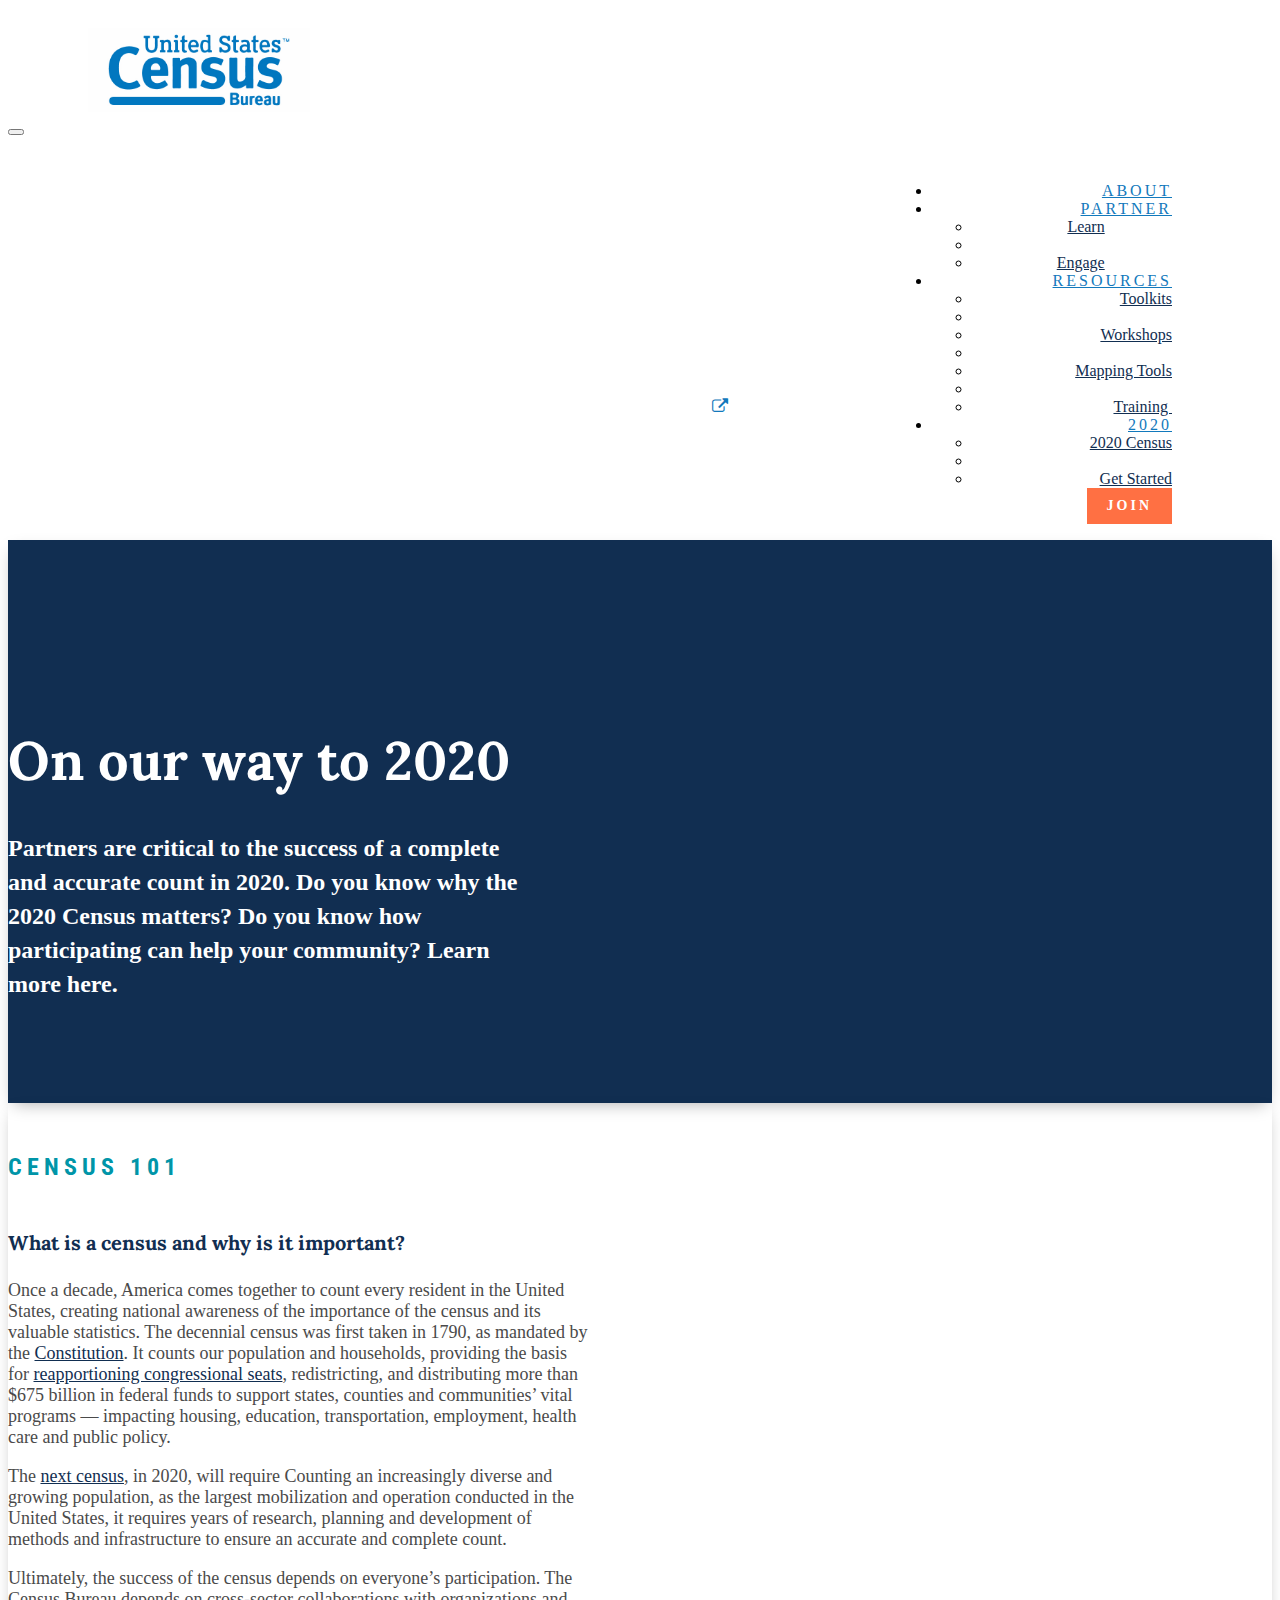
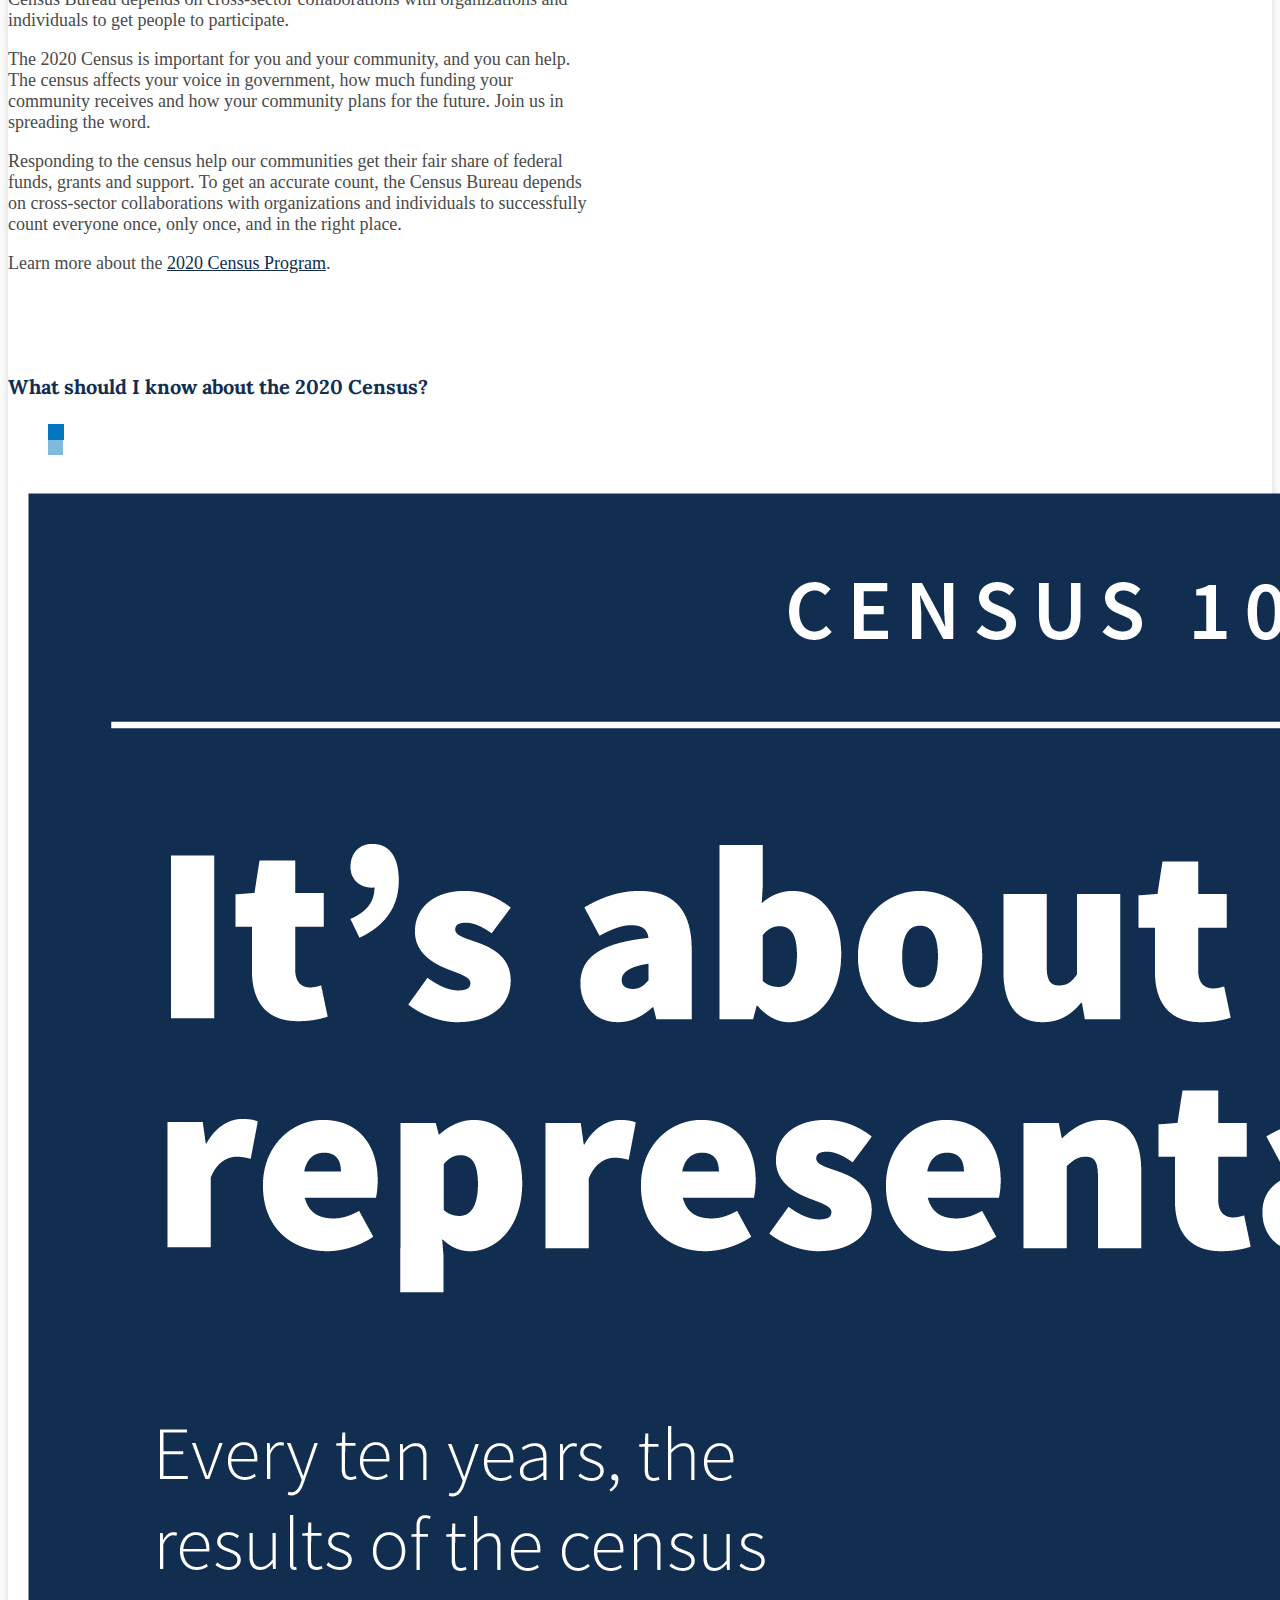
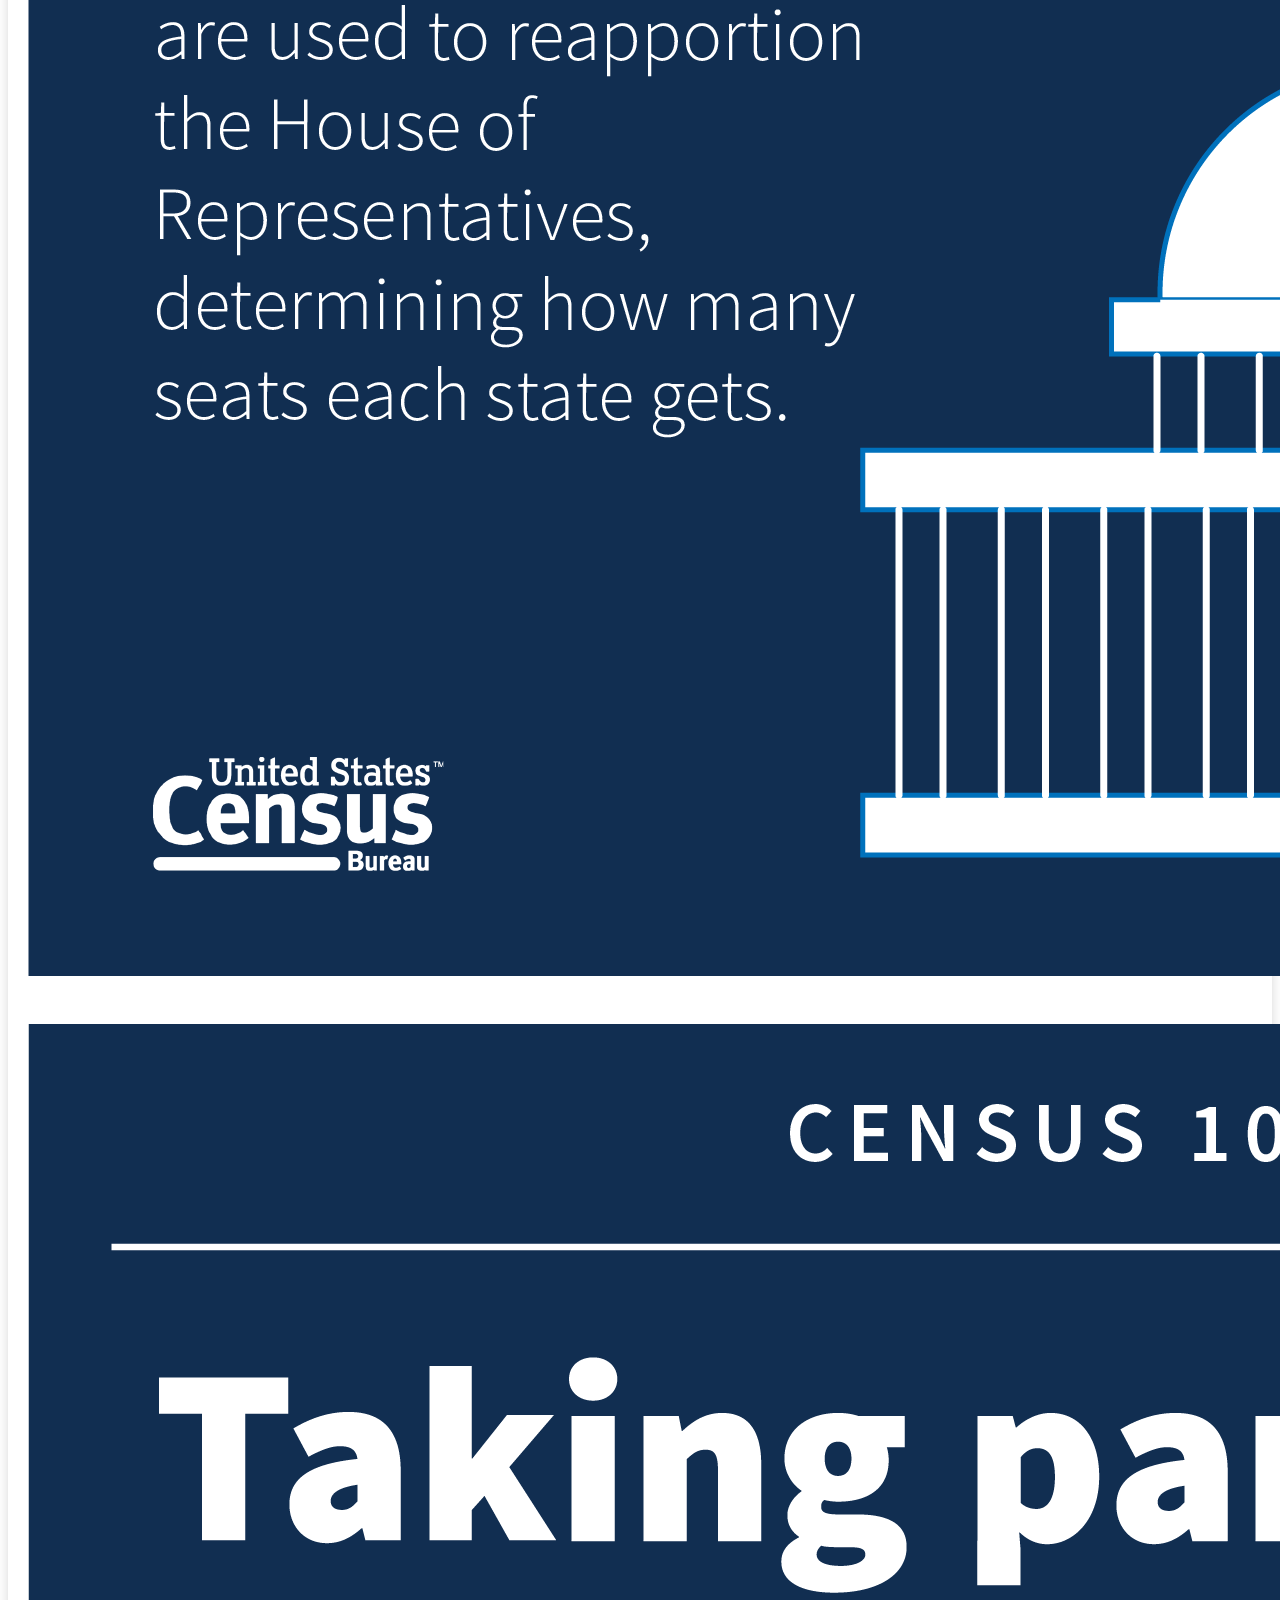
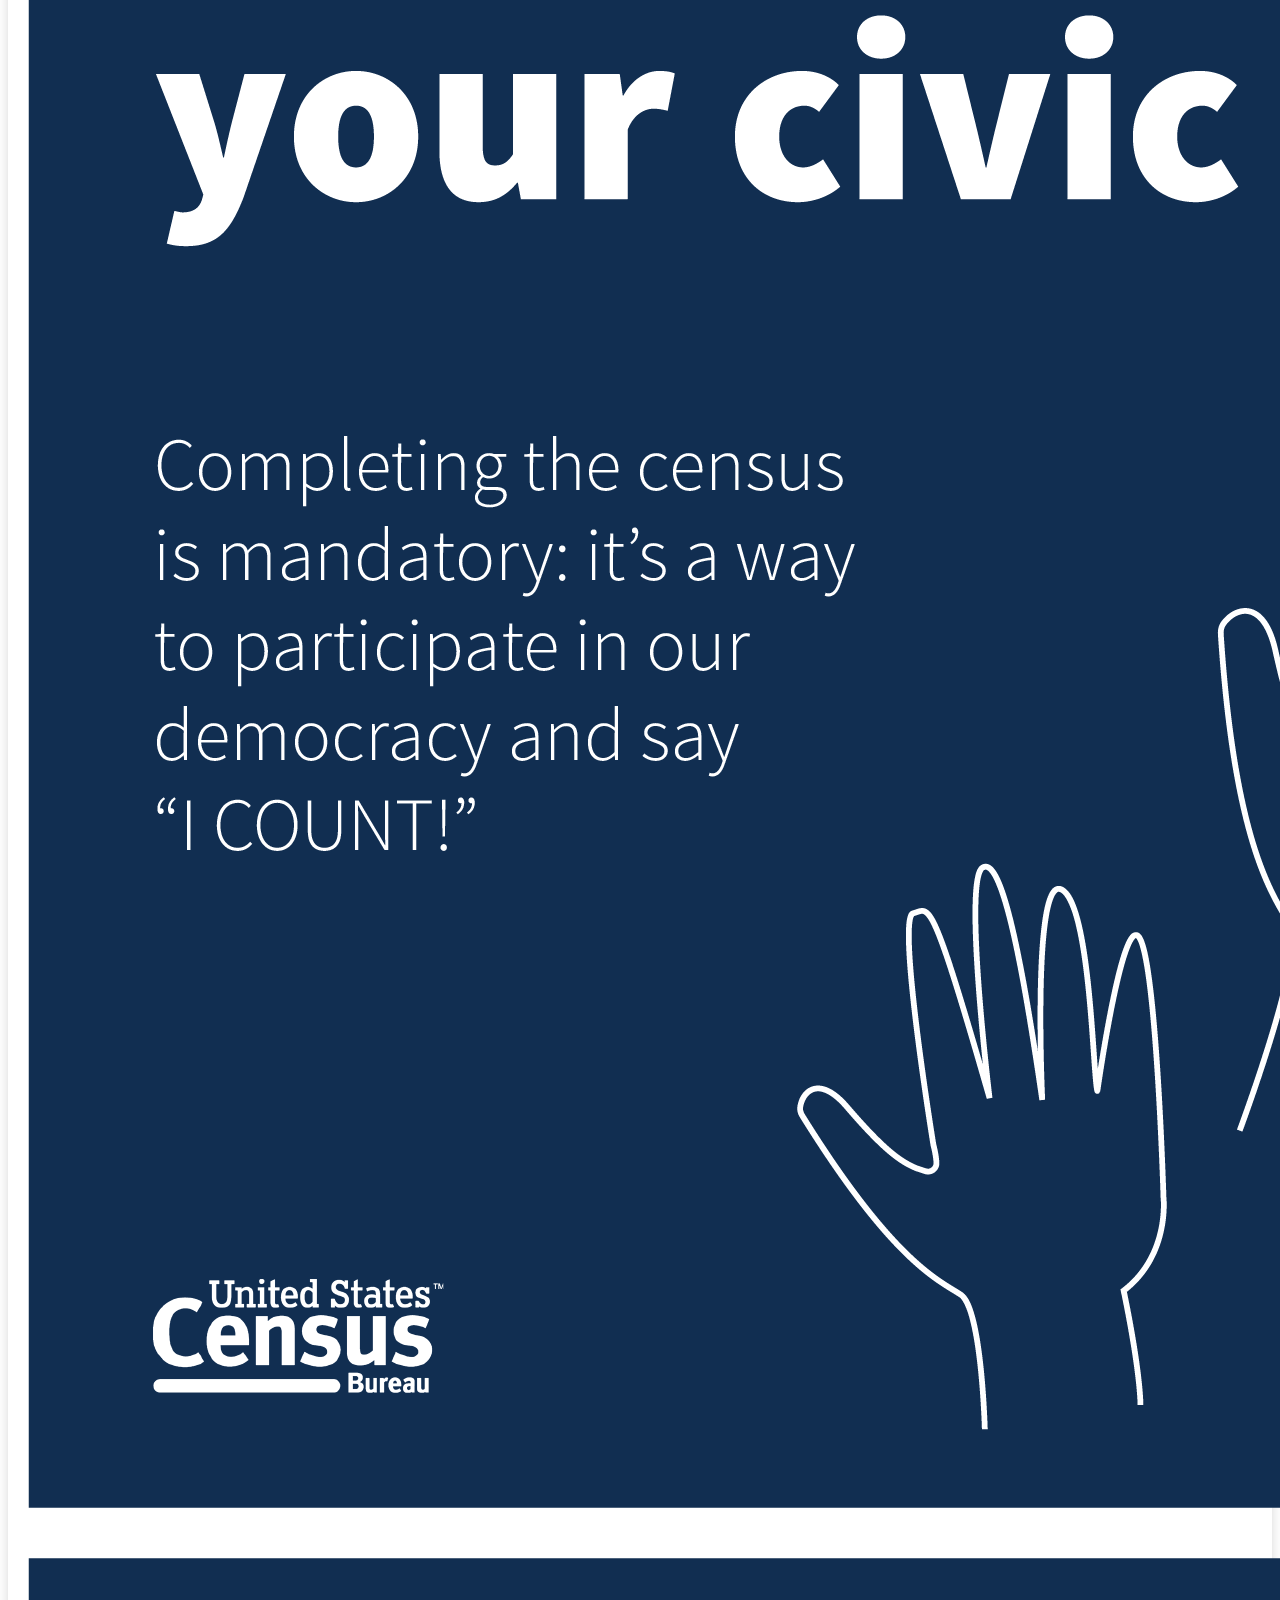
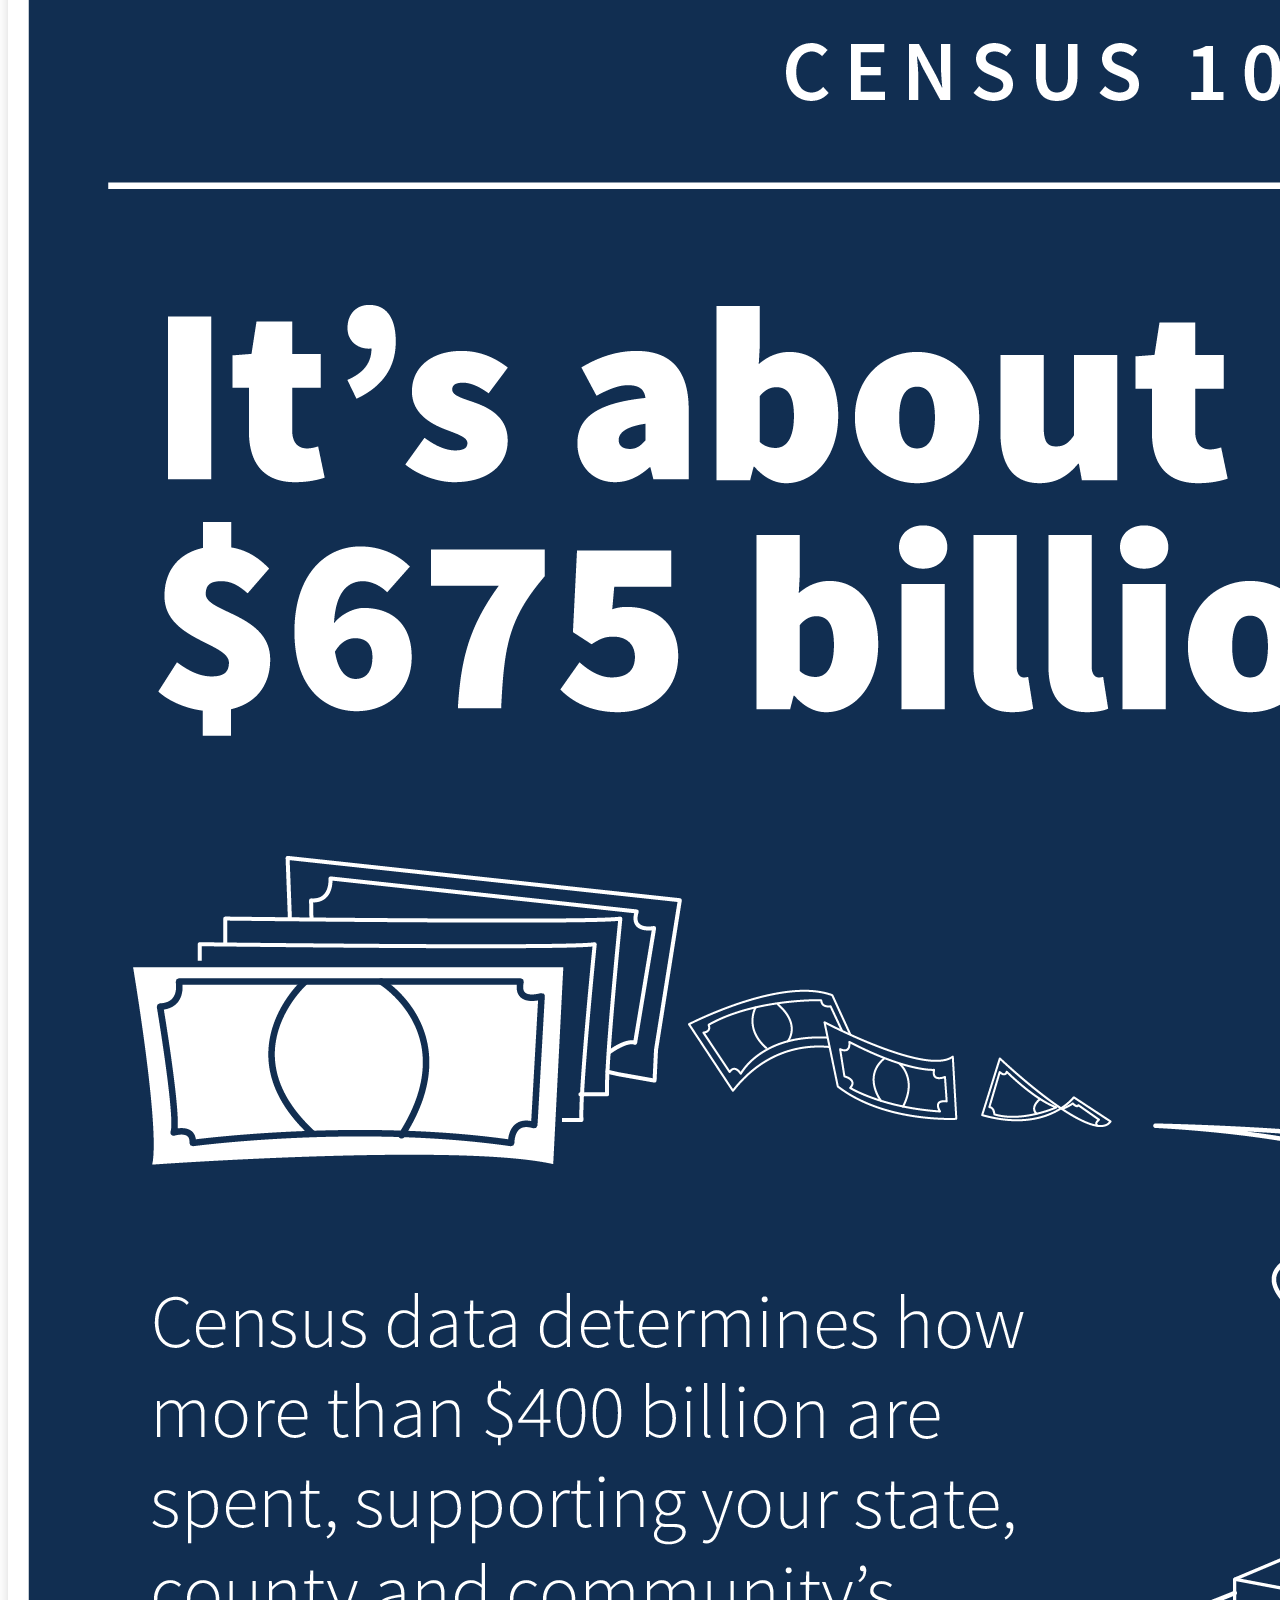
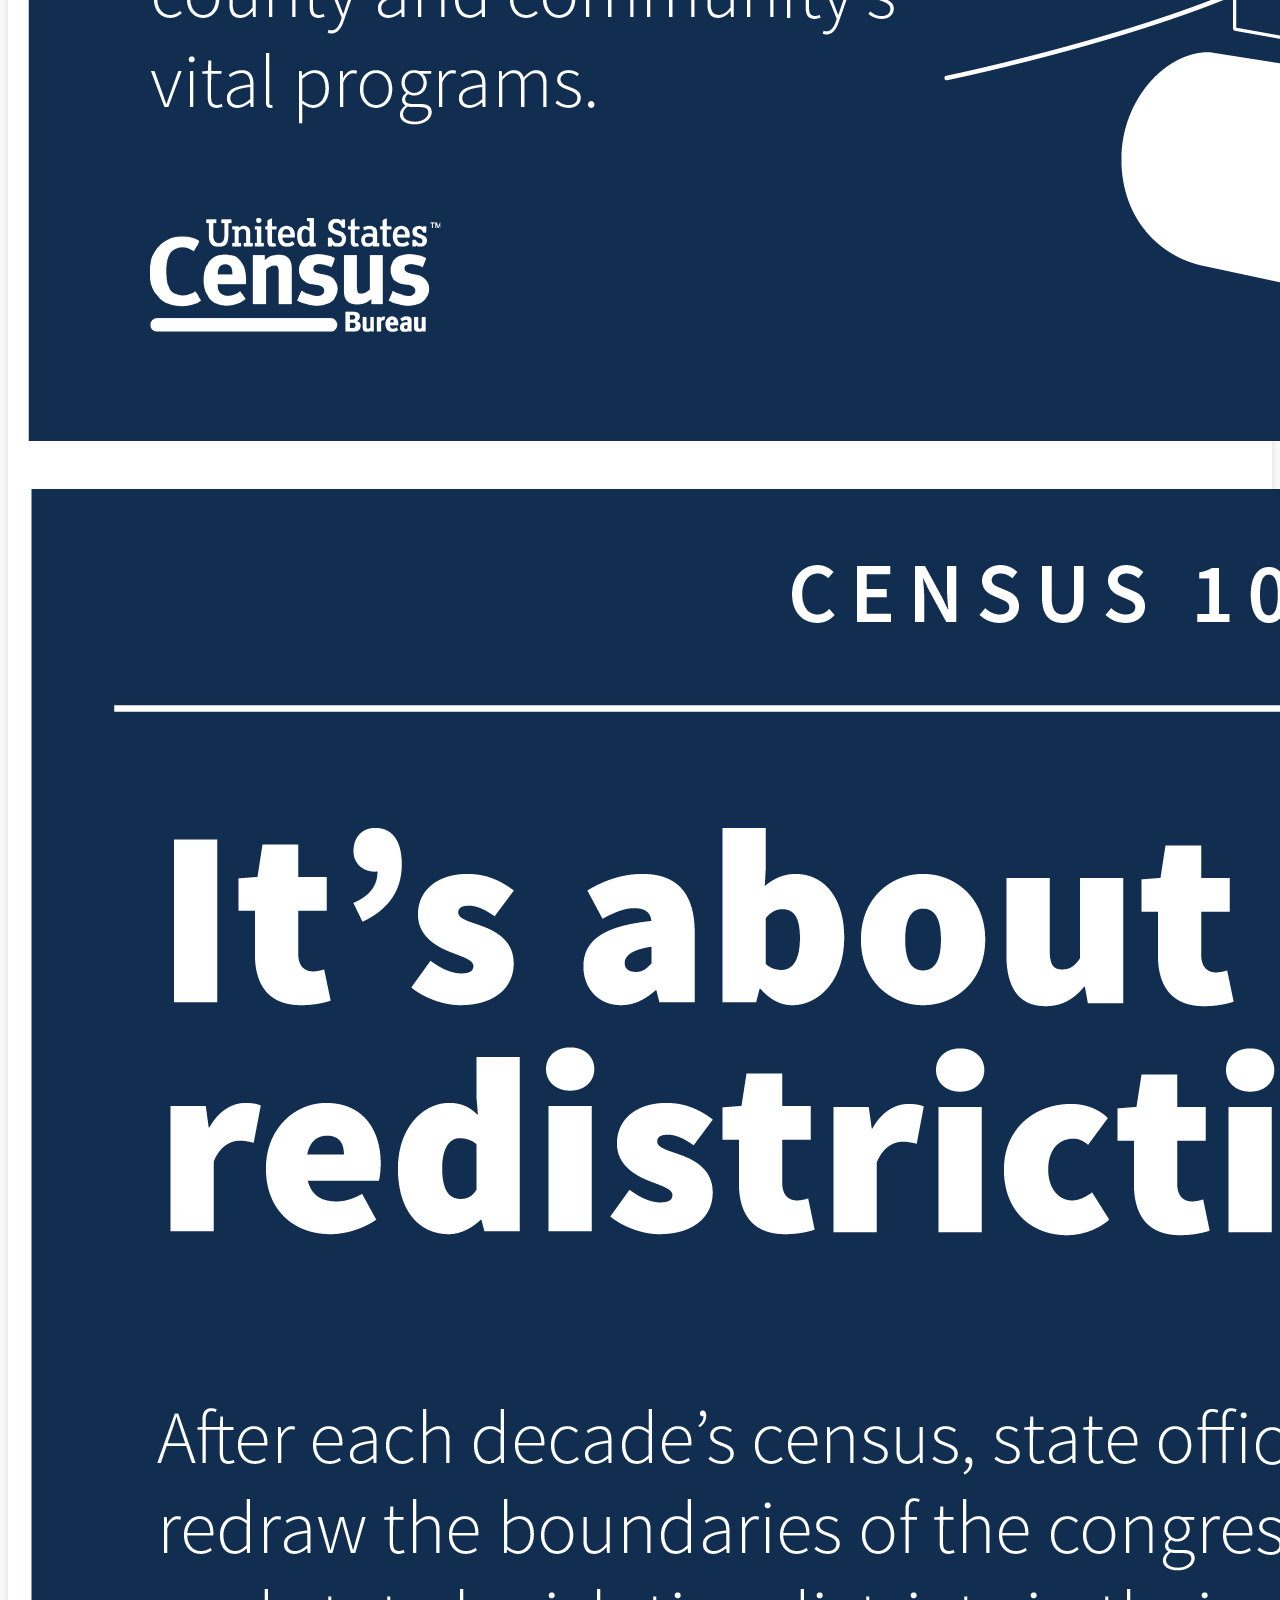
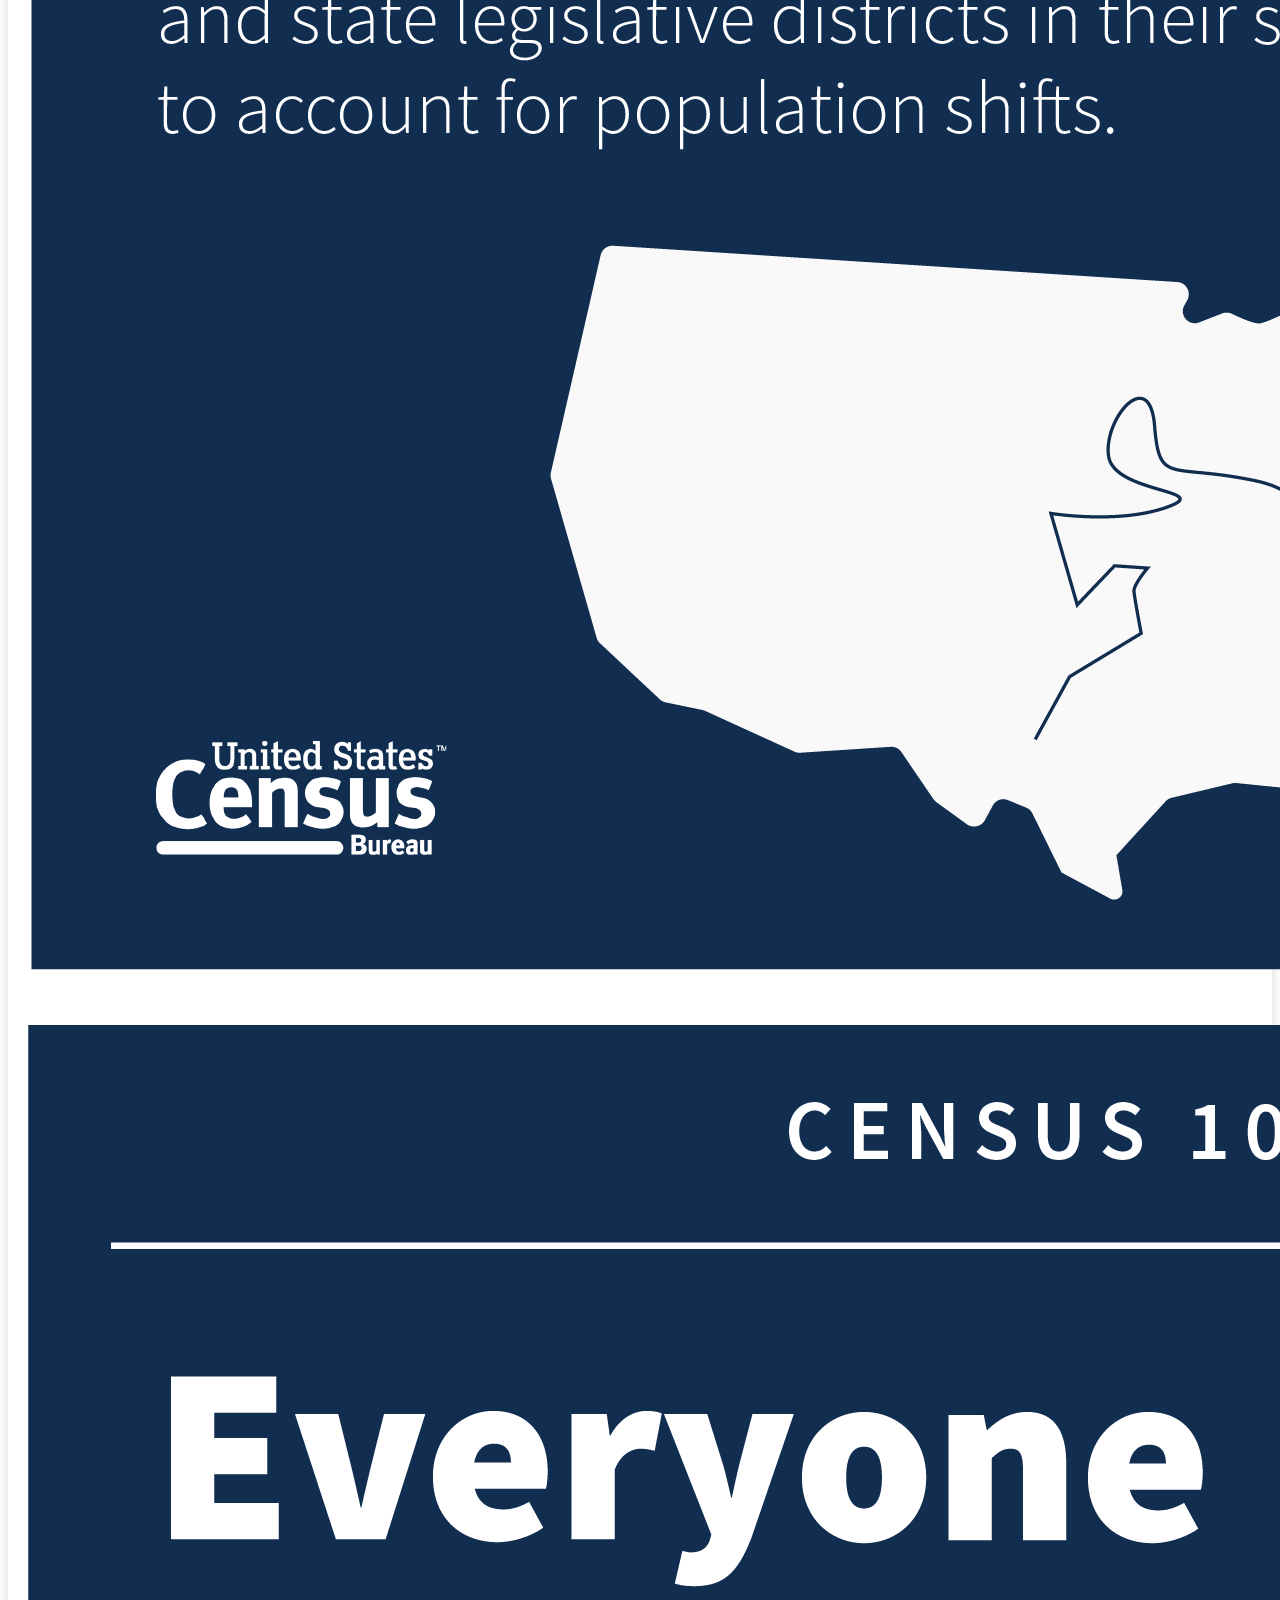
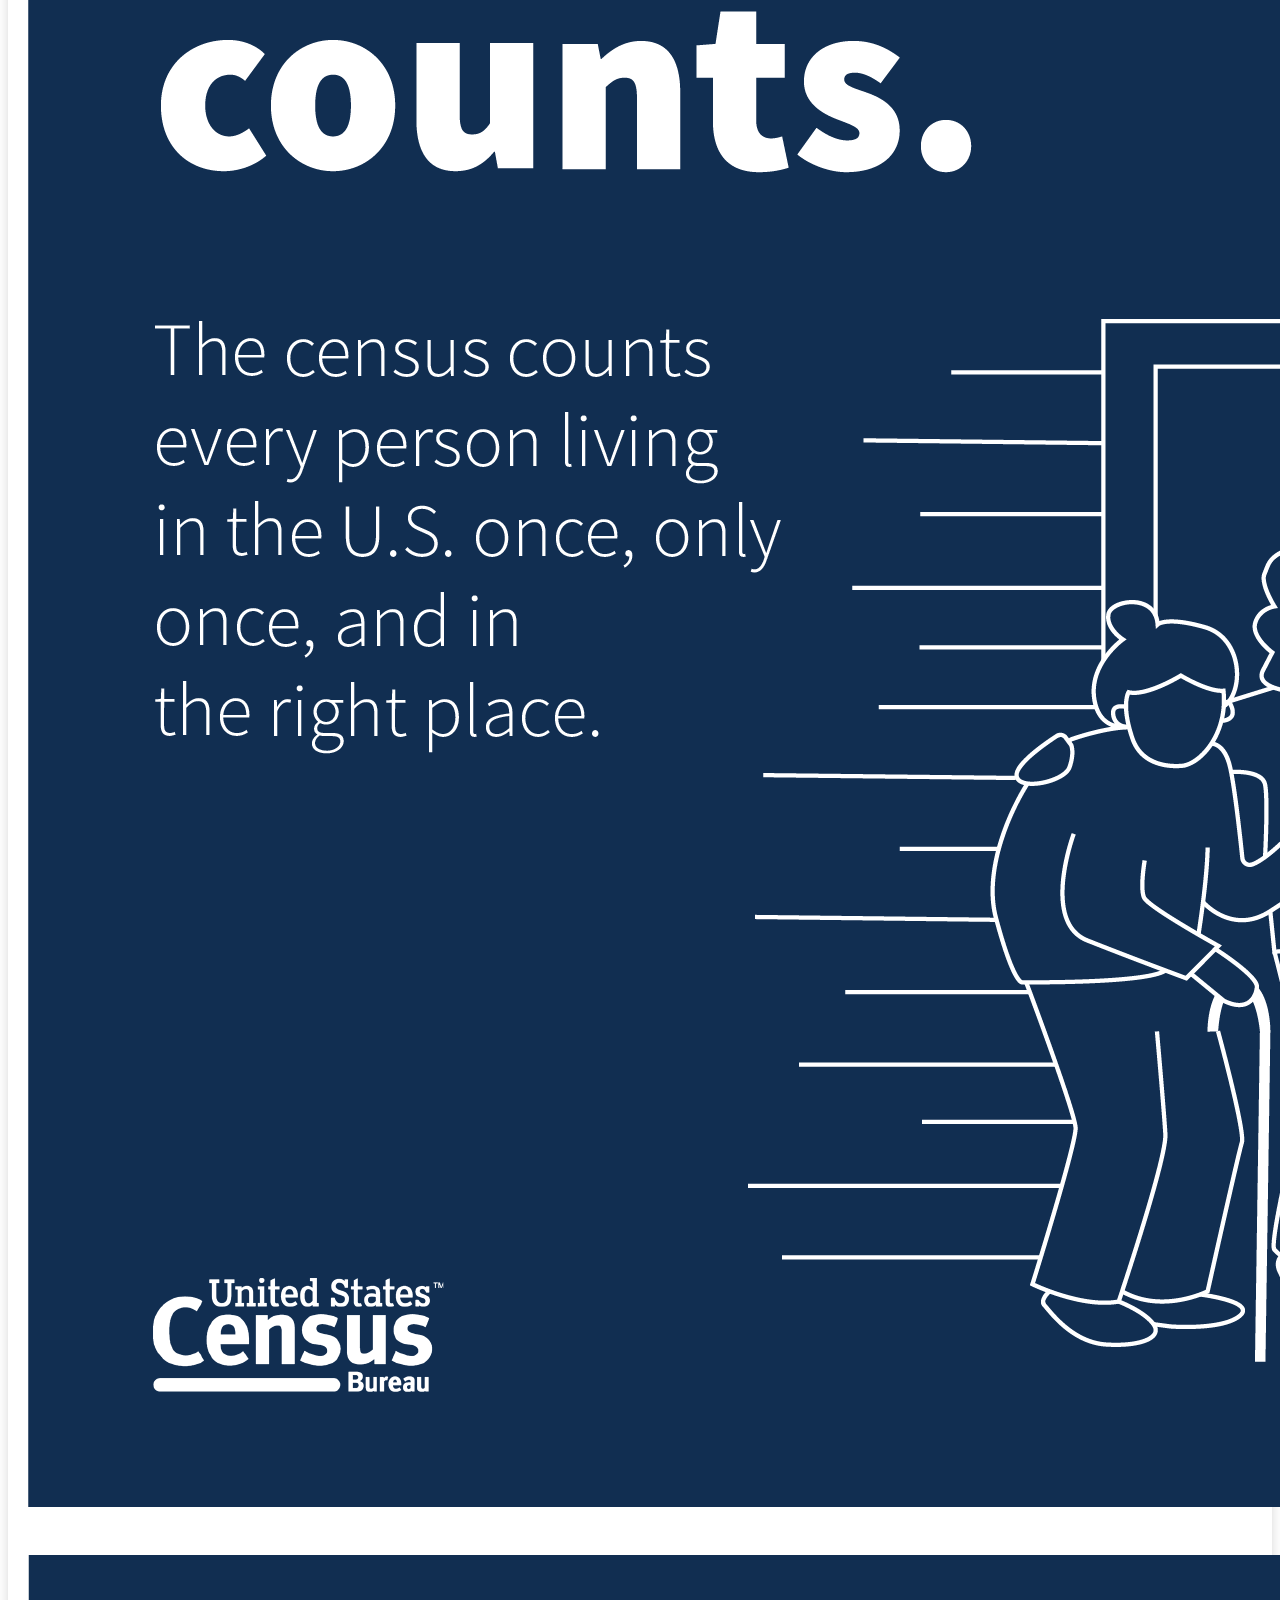
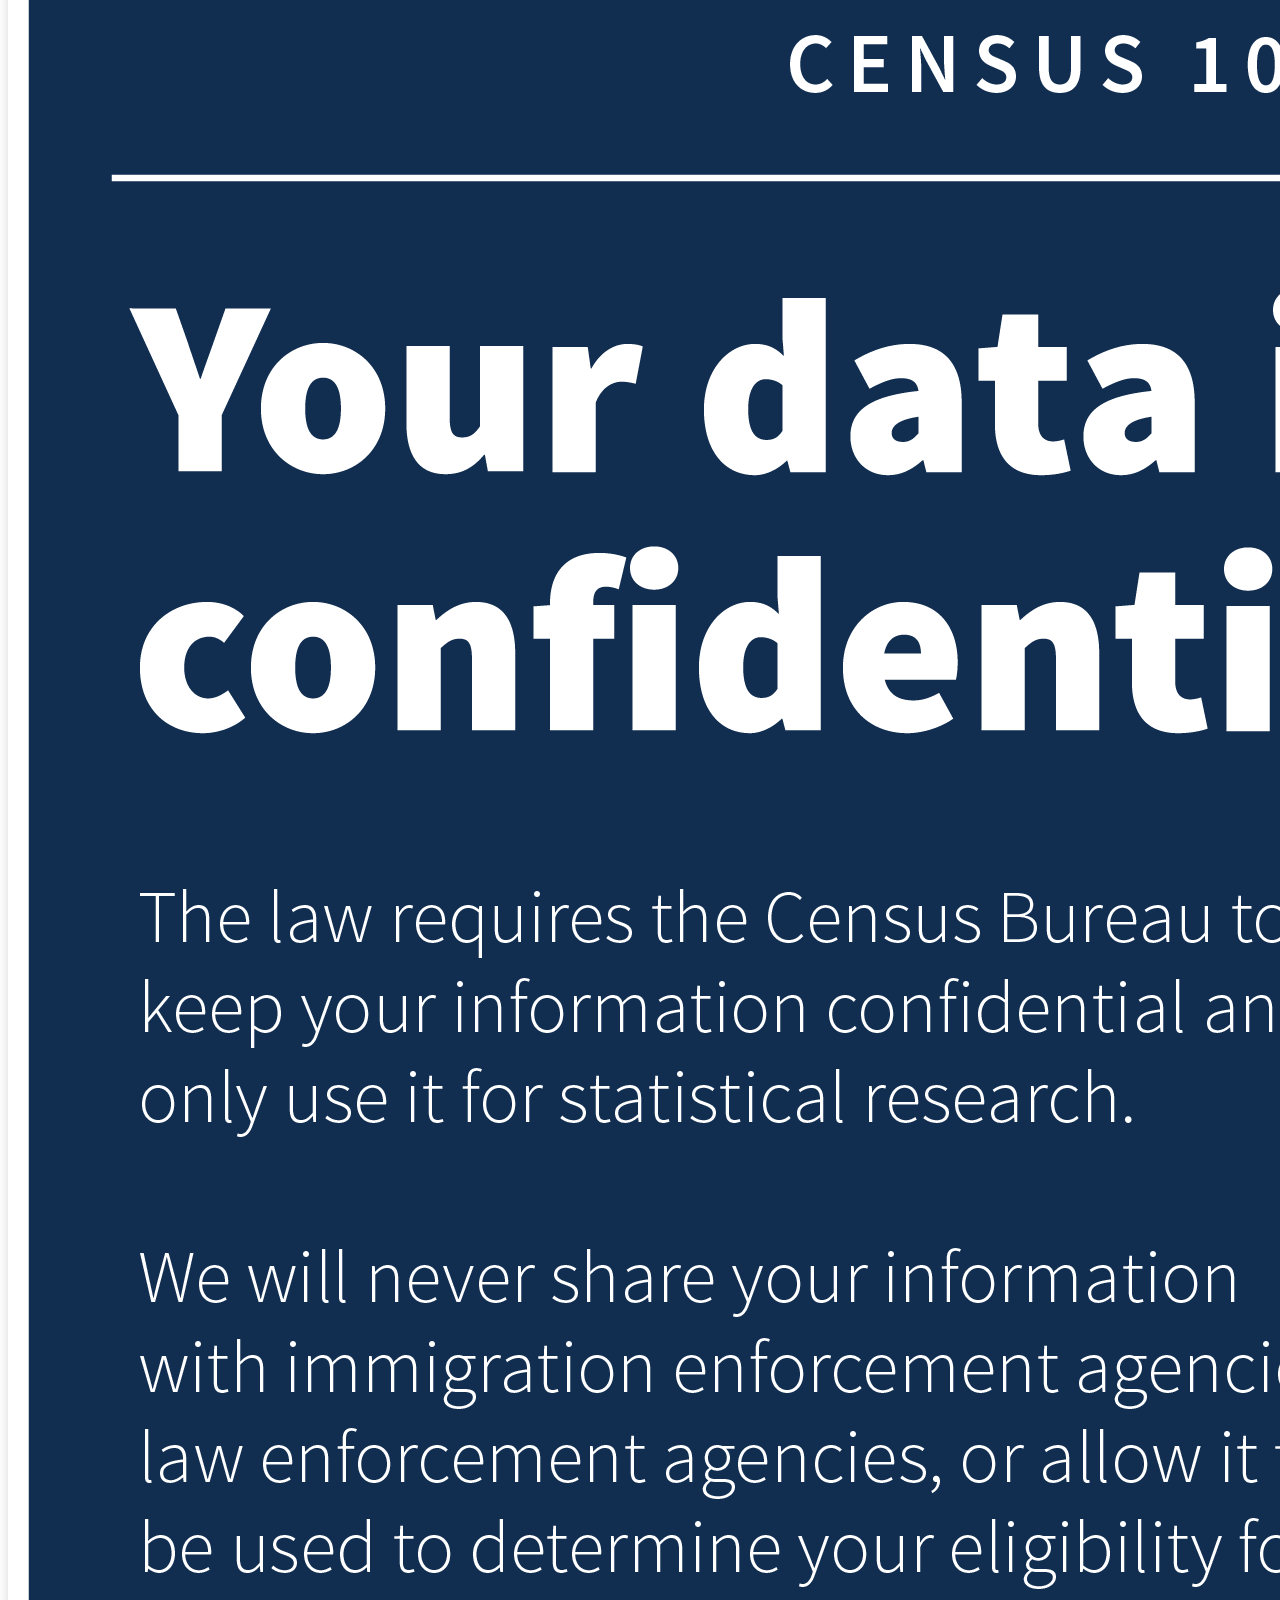
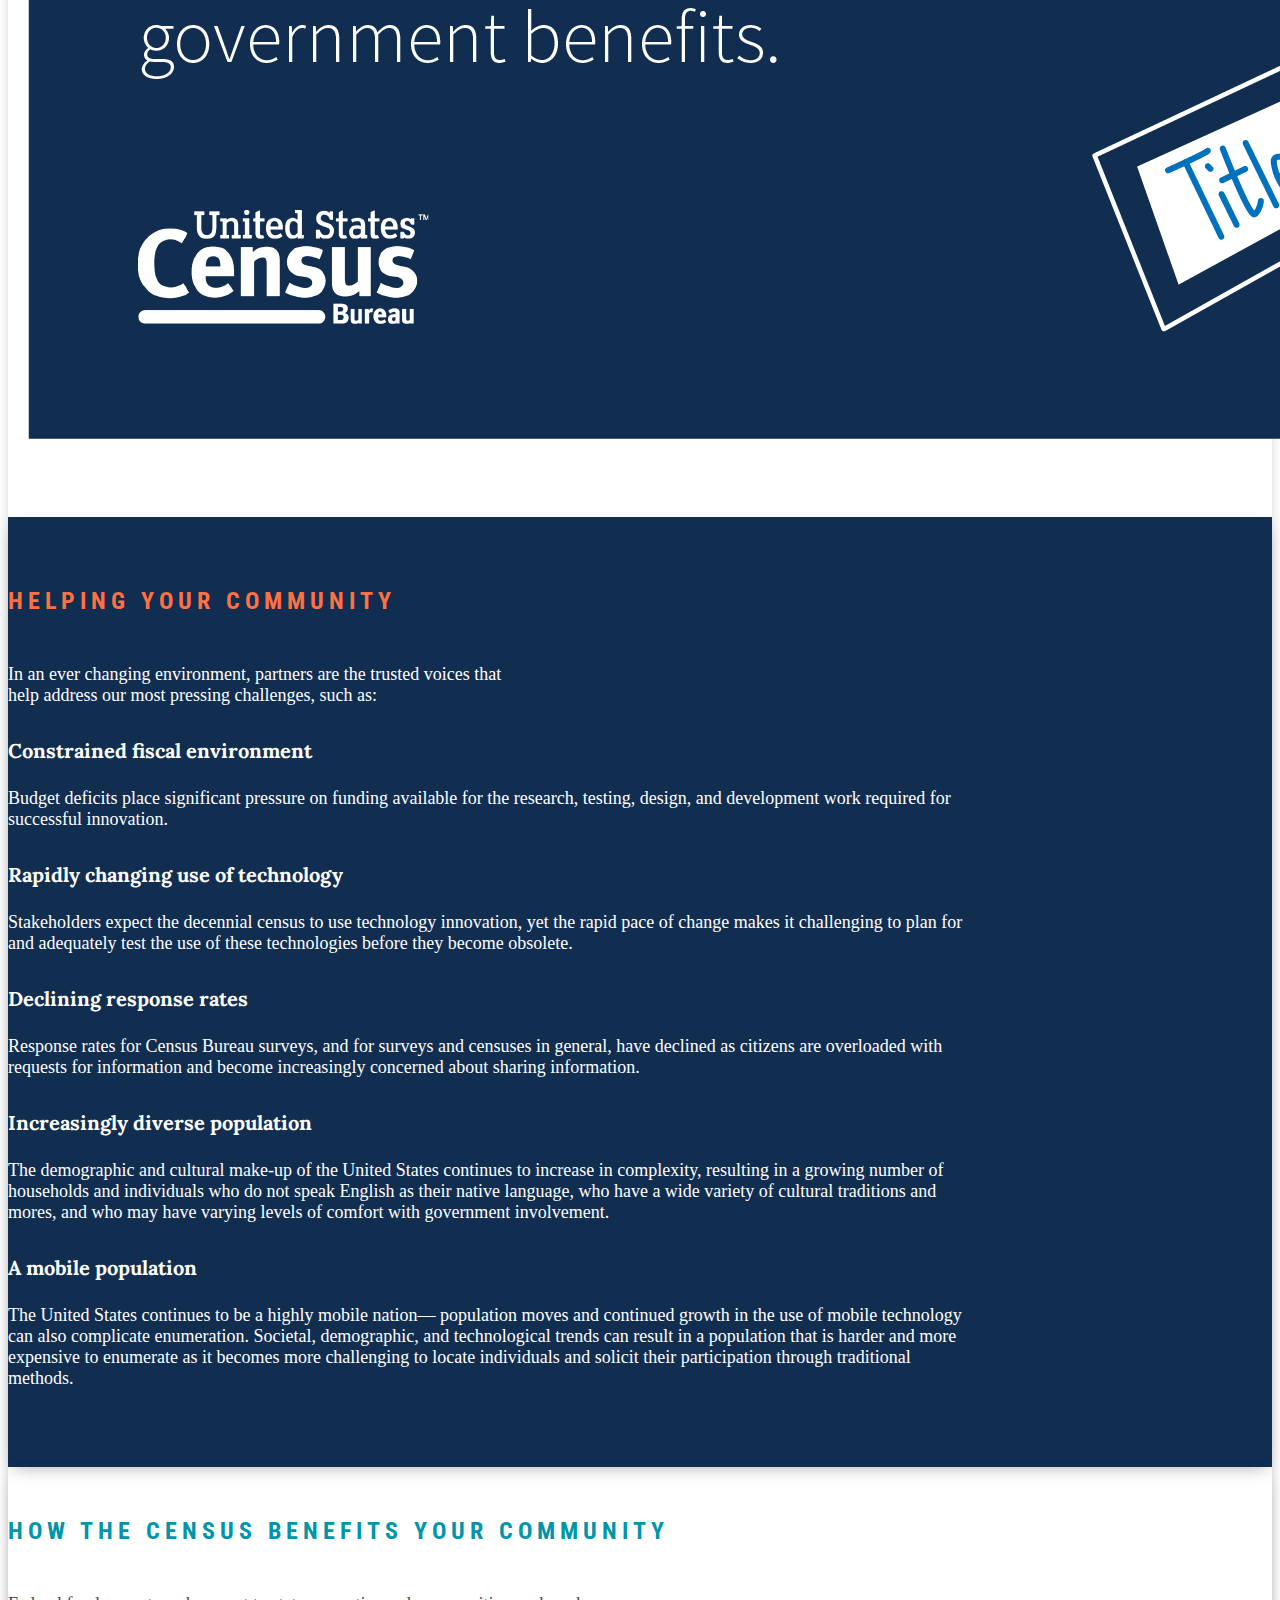
==== commit 5fcbf23c: "updated all typos" ====
--- a/2020.html
+++ b/2020.html
@@ -97,13 +97,18 @@
 				<h3 id="section-heading">Census 101</h3>
 				<h3>What is a census and why is it important?</h3>
 
-				<p class="narrow-lg">Once a decade, America comes together to count every resident in the United States, creating national awareness of the importance of the census and it’s valuable statistics. The decennial census was first taken in 1790, as mandated by the <a href="https://www.census.gov/programs-surveys/decennial-census/2020-census/about/what-is.html" target="_blank">constitution</a>. It counts our population and households, providing the basis for <a href="https://www.census.gov/library/video/census_apportionment_machine.html" target="_blank">reapportioning congressional seats</a>, redistricting, and distributing more than $675 billion in federal funds to support states, counties and communities’ vital programs — impacting housing, education, transportation, employment, health care and public policy. </p>
-
-				<p class="narrow-lg">The <a href="https://www.census.gov/programs-surveys/decennial-census/2020-census/about.html" target="_blank"> next census</a>, in 2020, will require counting an increasingly diverse and growing population, as the largest mobilization and operation conducted in the United States, it requires  years of research, planning and development of methods and infrastructure to ensure an accurate and complete count.</p>
+				<p class="narrow-lg">Once a decade, America comes together to count every resident in the United States, creating national awareness of the importance of the census and its valuable statistics. The decennial census was first taken in 1790, as mandated by the <a href="https://www.census.gov/programs-surveys/decennial-census/2020-census/about/what-is.html" target="_blank">Constitution</a>. It counts our population and households, providing the basis for <a href="https://www.census.gov/library/video/census_apportionment_machine.html" target="_blank">reapportioning congressional seats</a>, redistricting, and distributing more than $675 billion in federal funds to support states, counties and communities’ vital programs — impacting housing, education, transportation, employment, health care and public policy. </p>
+
+				<p class="narrow-lg">The <a href="https://www.census.gov/programs-surveys/decennial-census/2020-census/about.html" target="_blank"> next census</a>, in 2020, will require Counting an increasingly diverse and growing population, as the largest mobilization and operation conducted in the United States, it requires  years of research, planning and development of methods and infrastructure to ensure an accurate and complete count.</p>
+				
+				<p class="narrow-lg">Ultimately, the success of the census depends on everyone’s participation. The Census Bureau depends on cross-sector collaborations with organizations and individuals to get people to participate.</p>
+ 
+				<p class="narrow-lg">The 2020 Census is important for you and your community, and you can help. The census affects your voice in government, how much funding your community receives and how your community plans for the future. Join us in spreading the word.</p>
+
 
 				<p class="narrow-lg">Responding to the census help our communities get their fair share of federal funds, grants and support. To get an accurate count, the Census Bureau depends on cross-sector collaborations with organizations and individuals to successfully count everyone once, only once, and in the right place.</p>
 
-				<p>Learn more about the <a href="https://www.census.gov/programs-surveys/decennial-census/2020-census/planning-management.html" target="_blank">2020 Census Program</a>.</p>
+				<p>Learn more about the <a href="https://www.census.gov/2020census" target="_blank">2020 Census Program</a>.</p>
 			</div>
 
 		<div class="col-xs-12 col-sm-12 col-md-12 col-lg-12" style="margin-bottom: 20px;">
@@ -347,7 +352,7 @@
 			     </div>
 
 			   <div class="col-sm-8 col-md-8 col-xs-12">
-			         <p><span style="color: #0095A8;">Businesses</span> use Cencus Bureau data to decide where to build factories, offices and stores, and these create jobs.</p>
+			         <p><span style="color: #0095A8;">Businesses</span> use Census Bureau data to decide where to build factories, offices and stores, and these create jobs.</p>
 			    </div>
 			   </div>
 
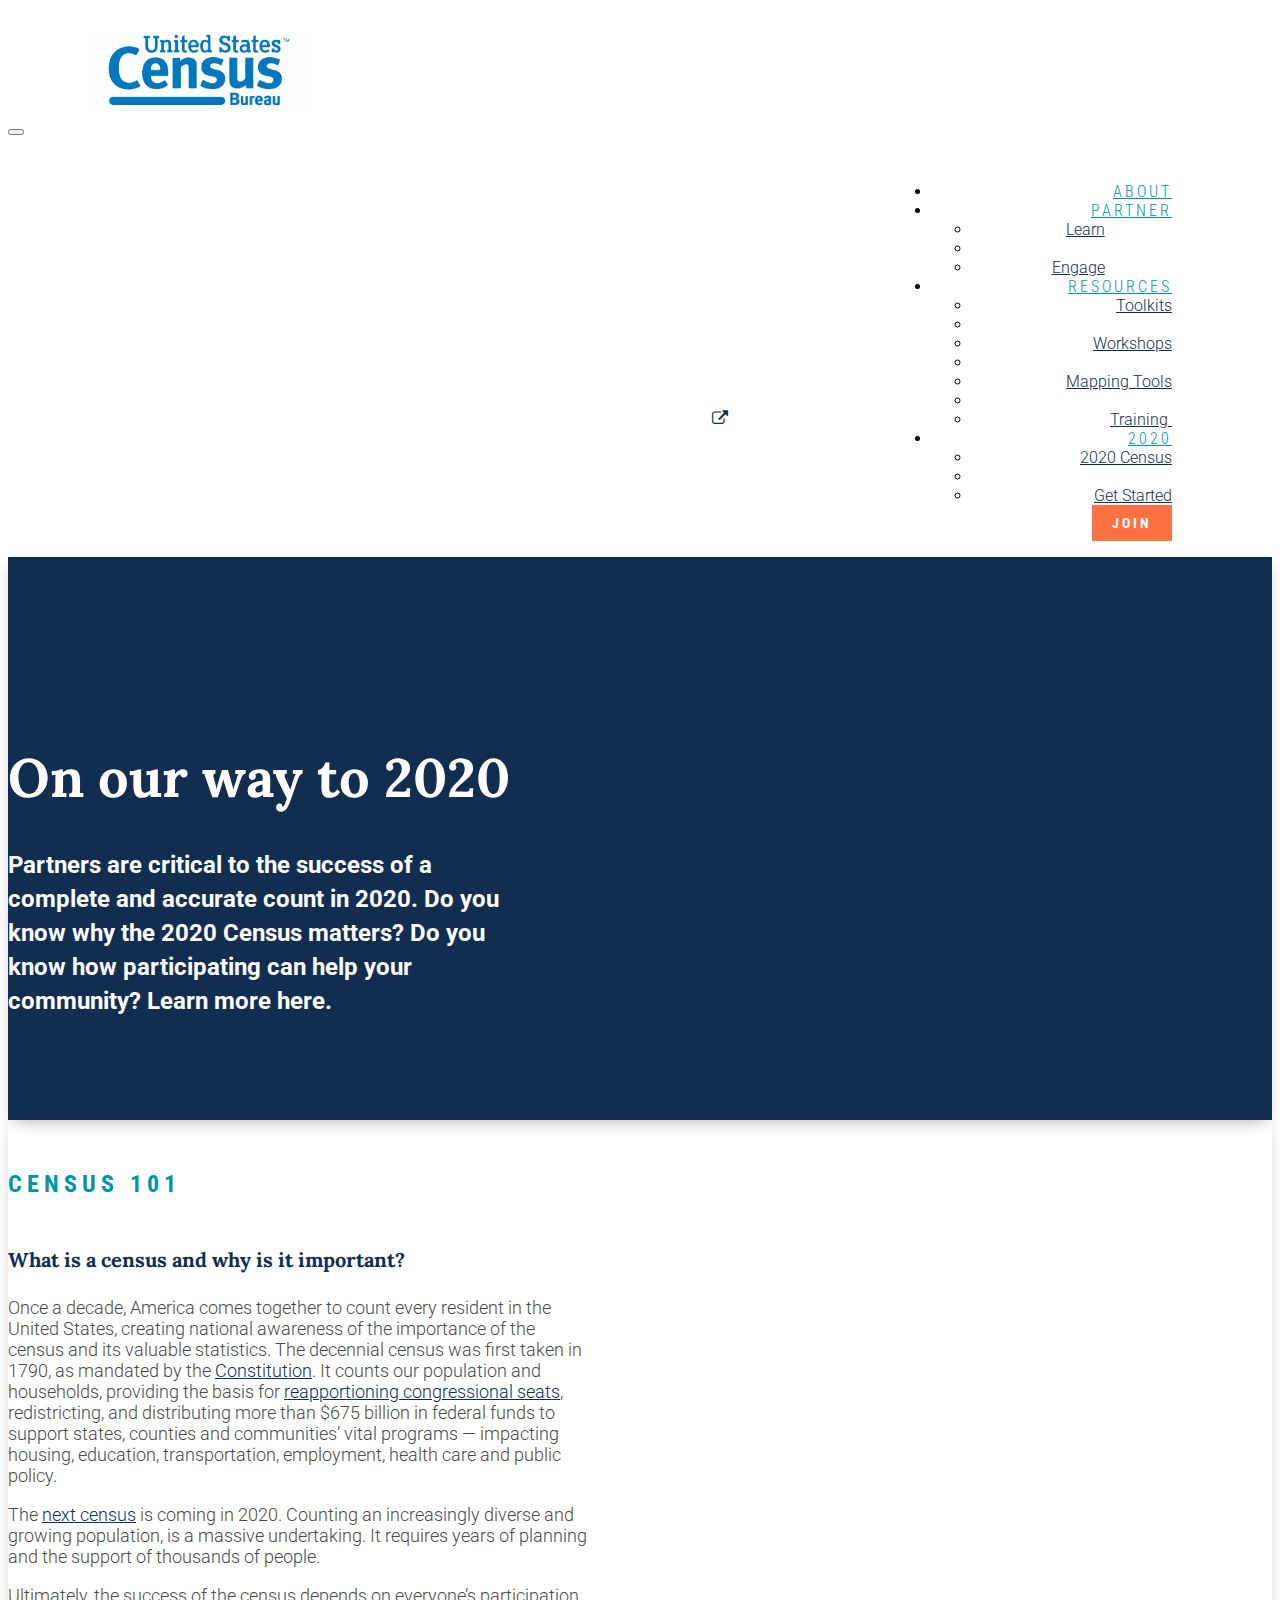
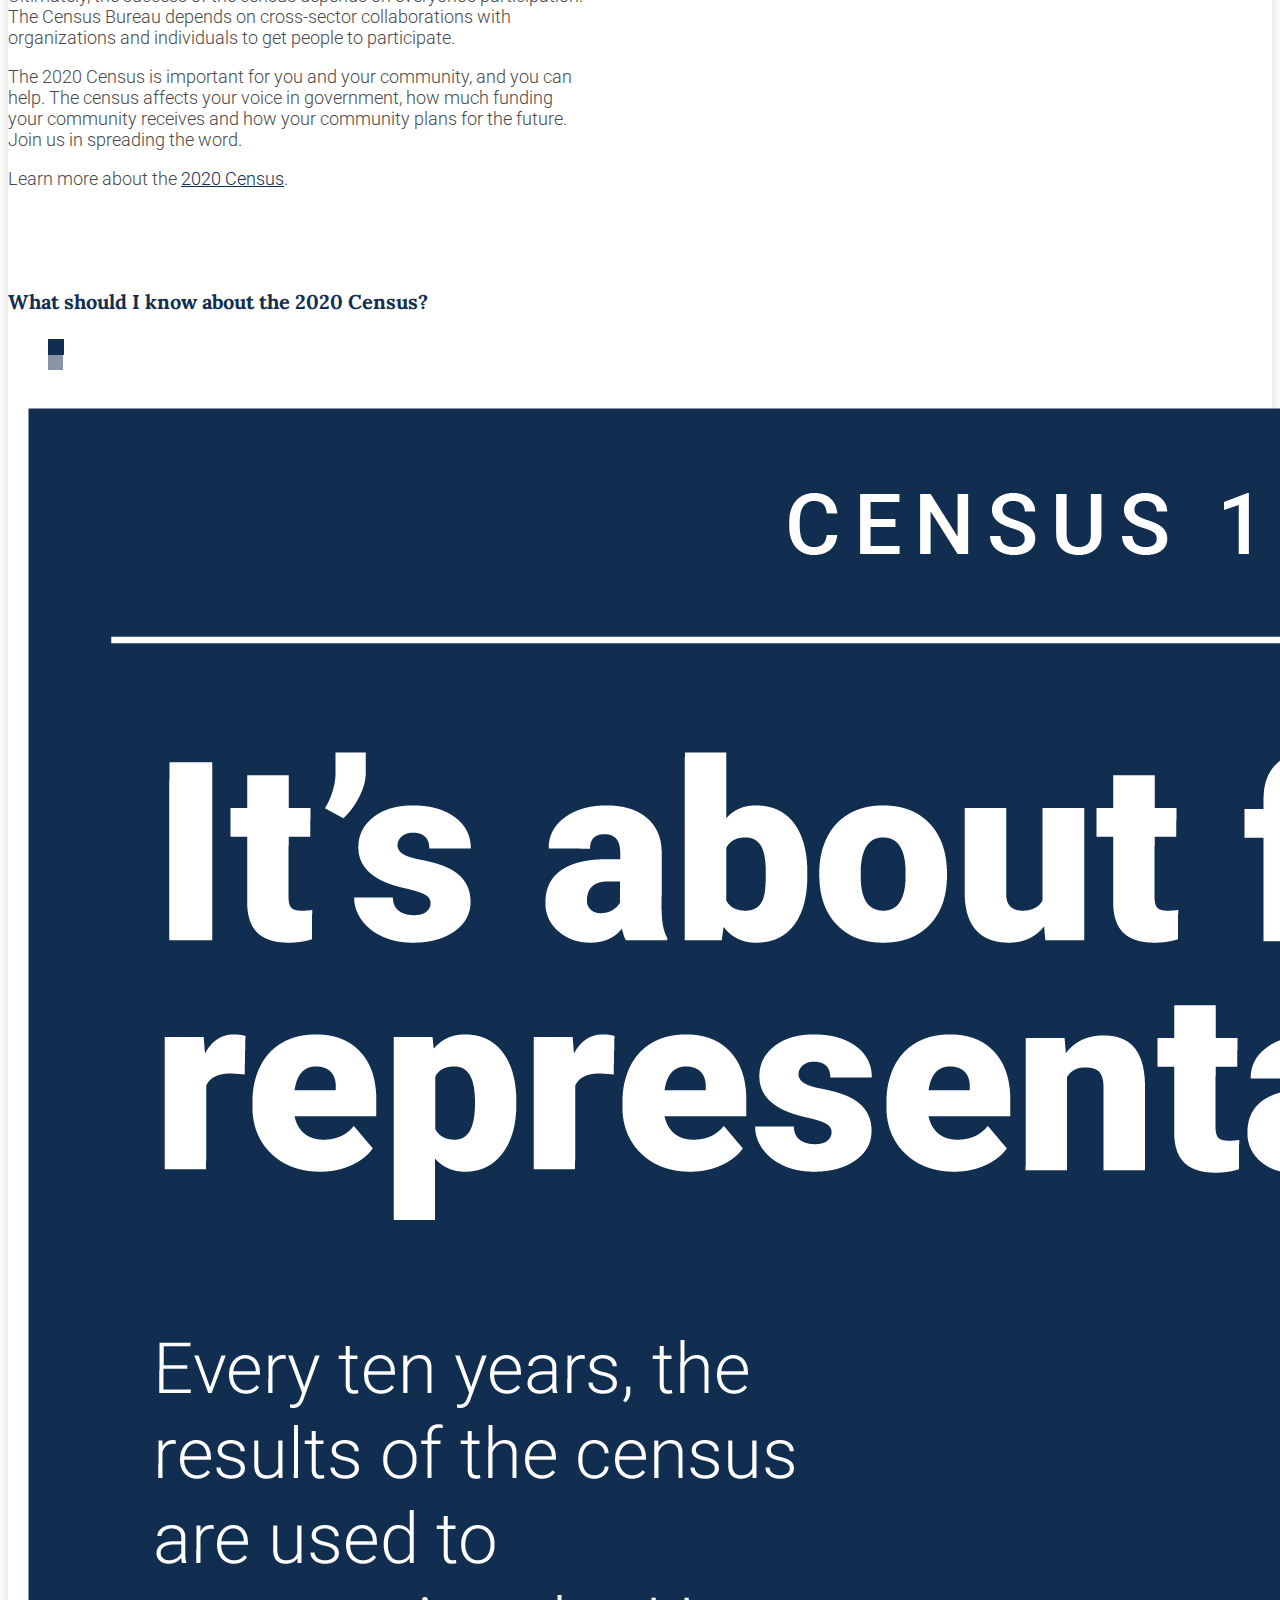
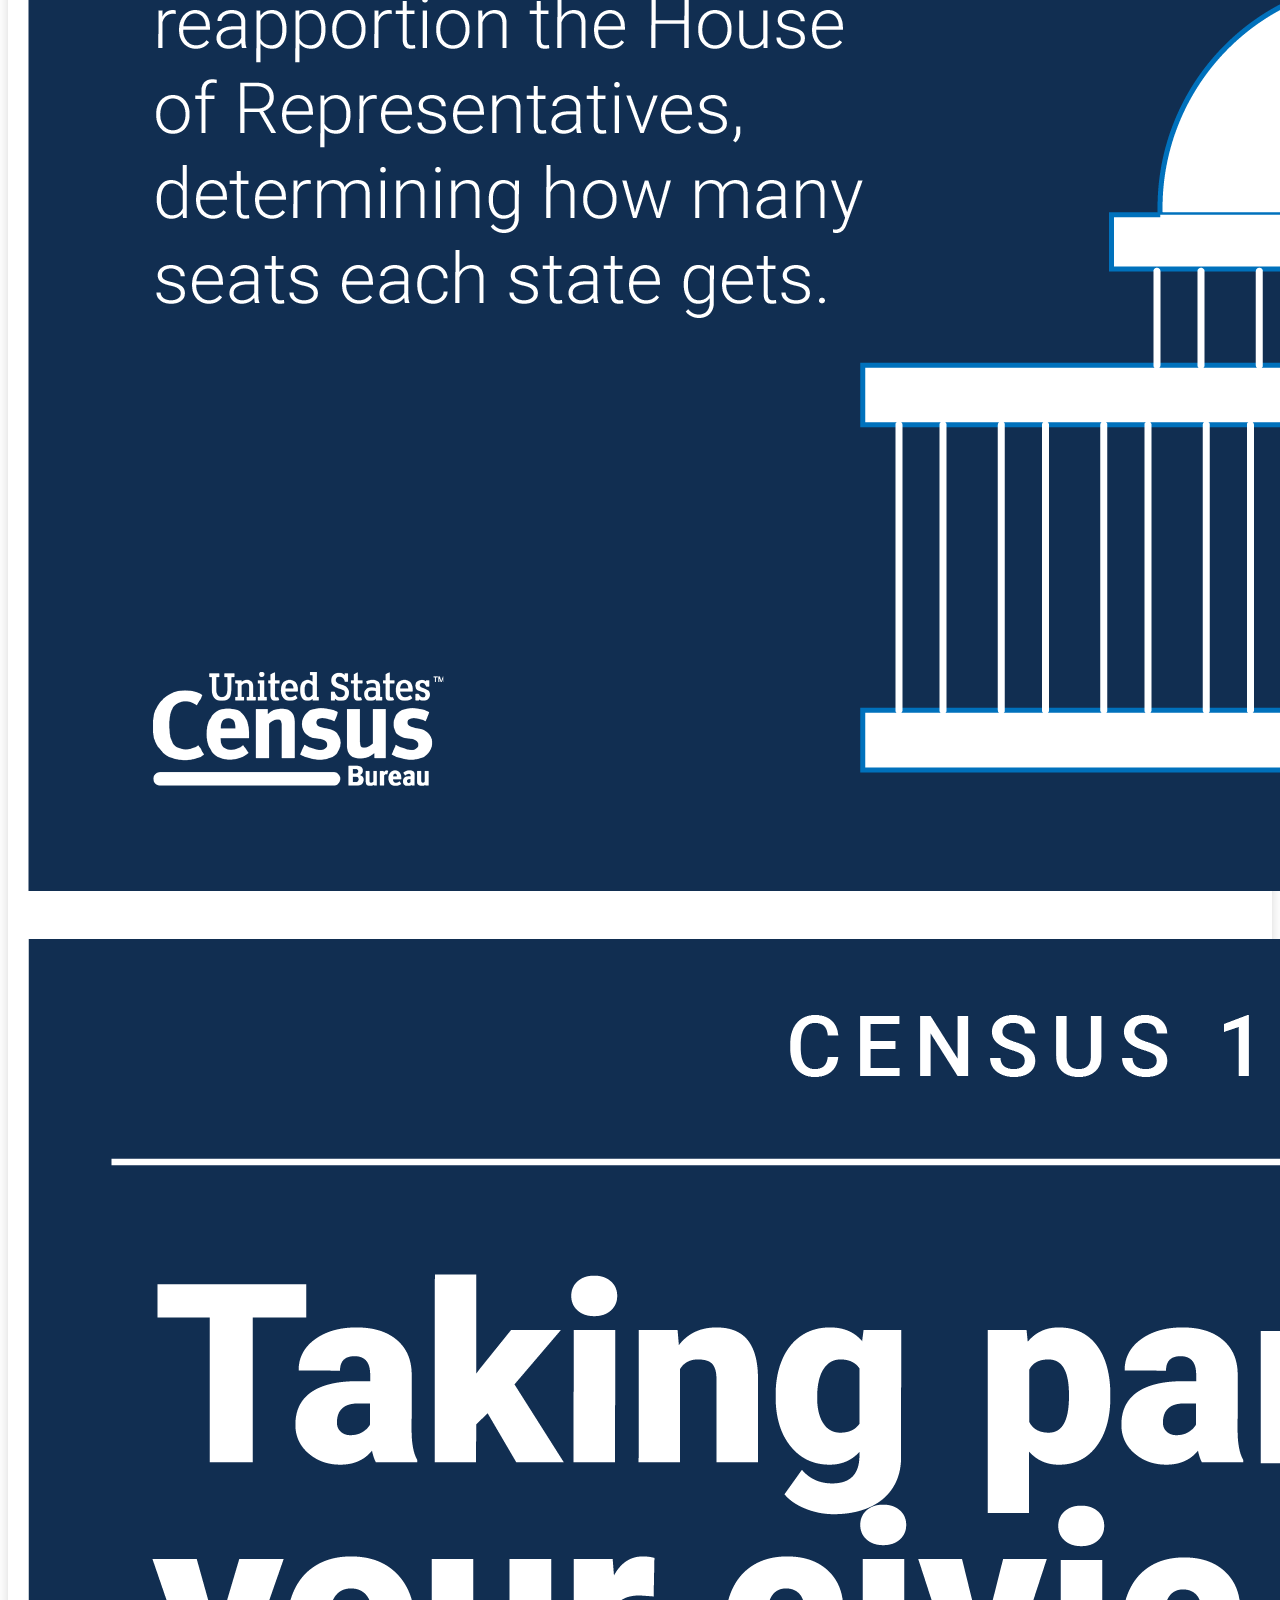
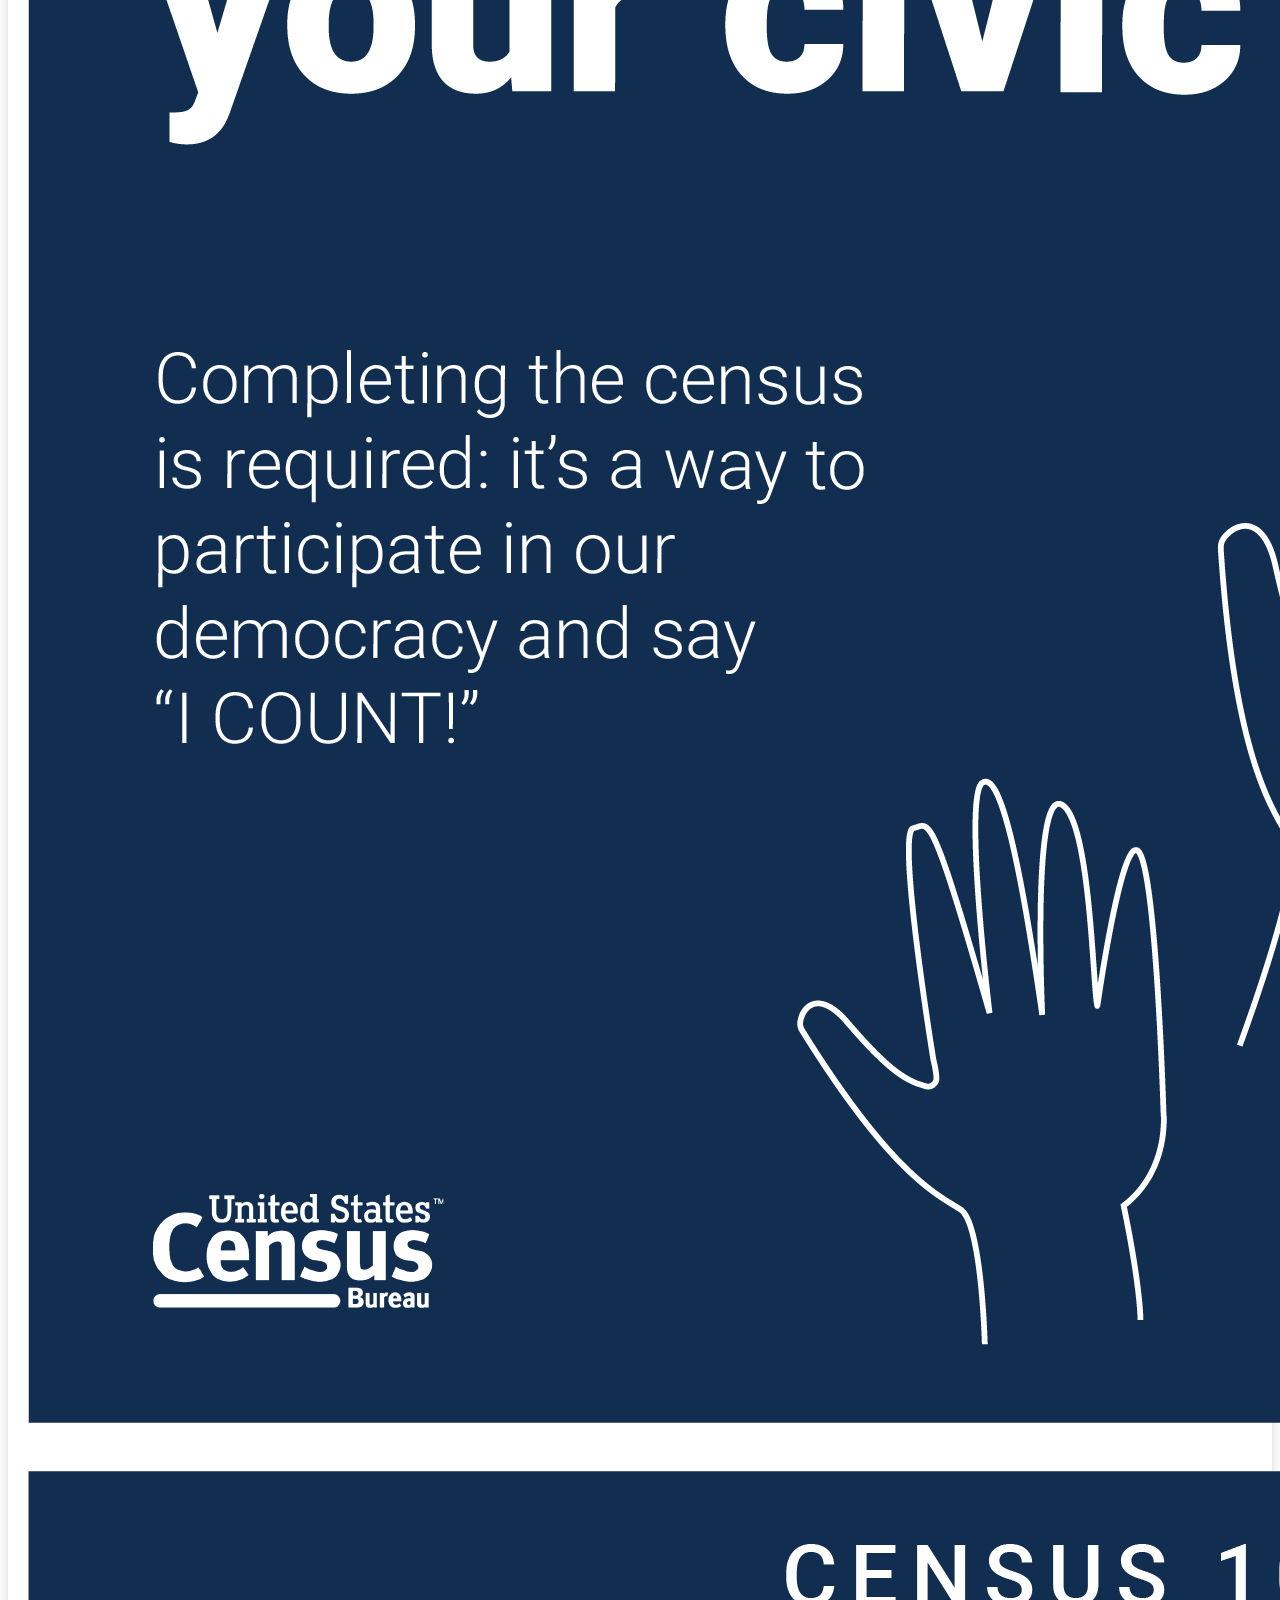
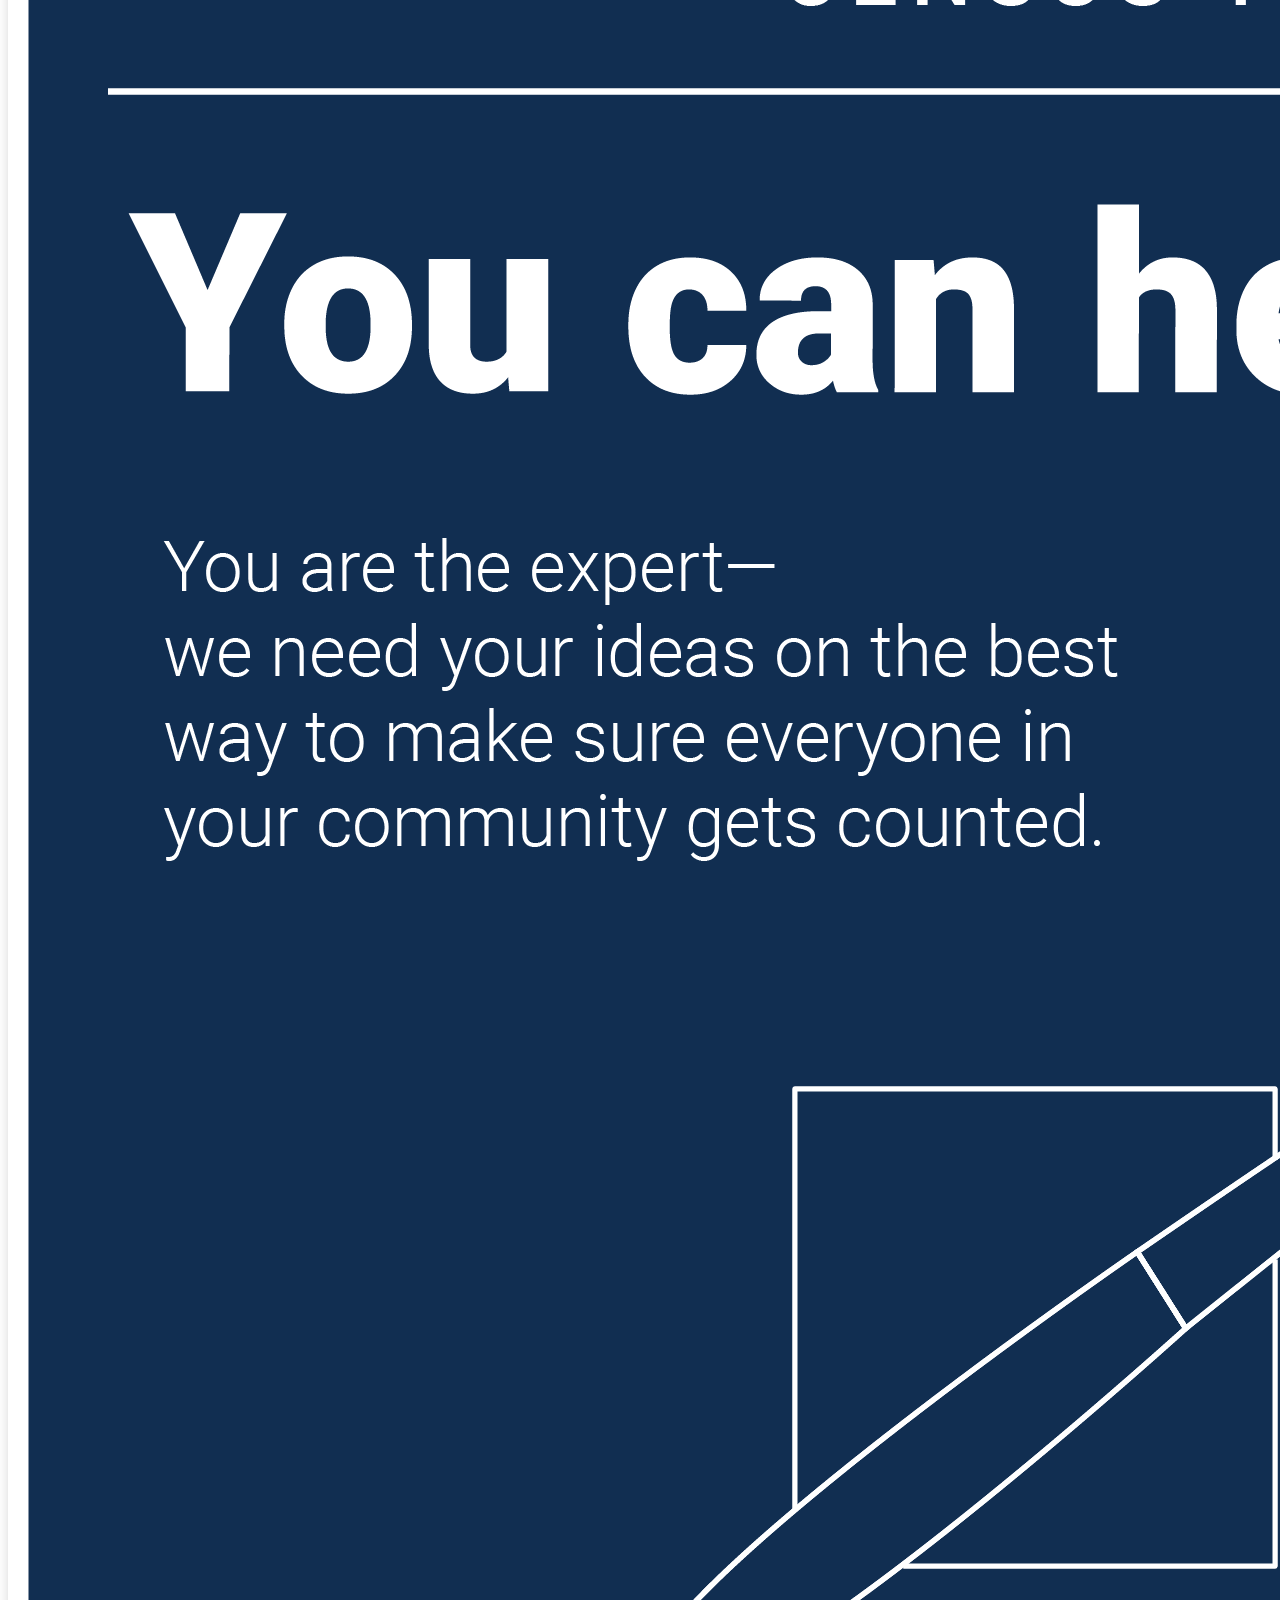
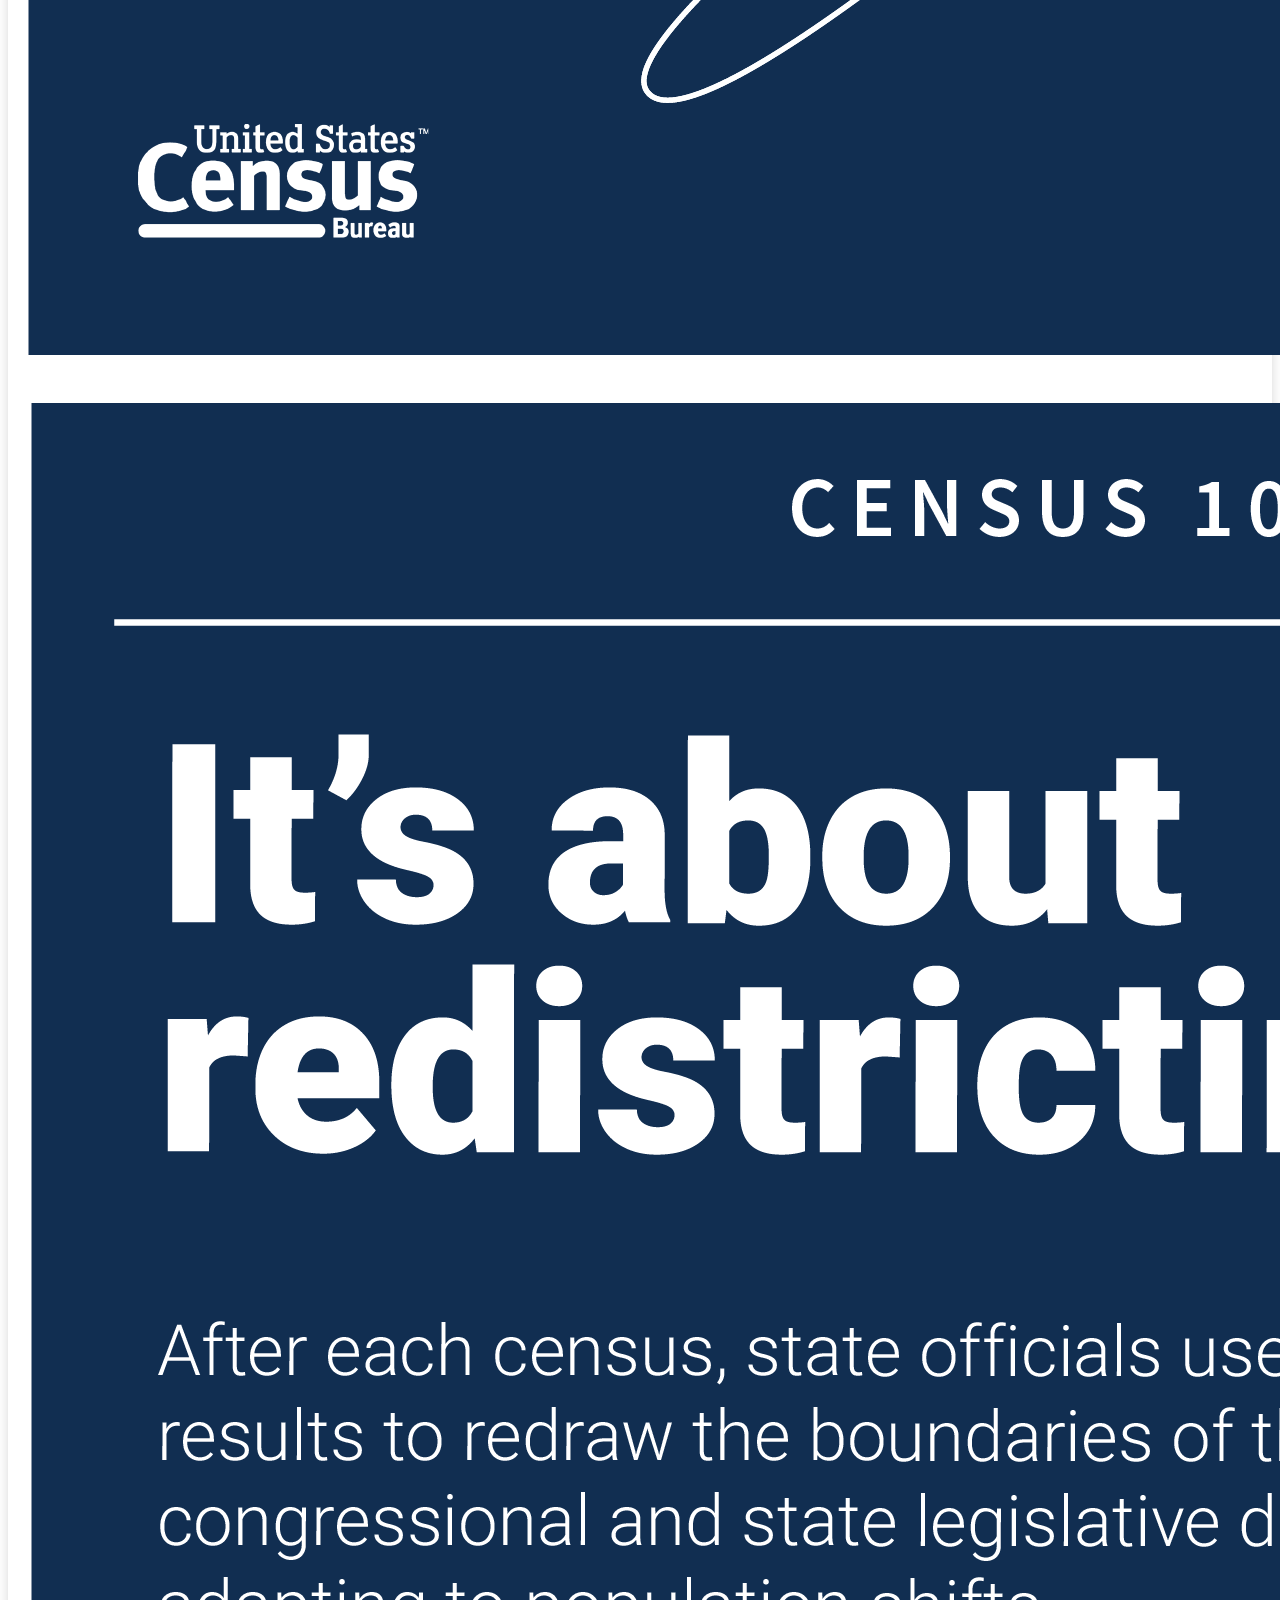
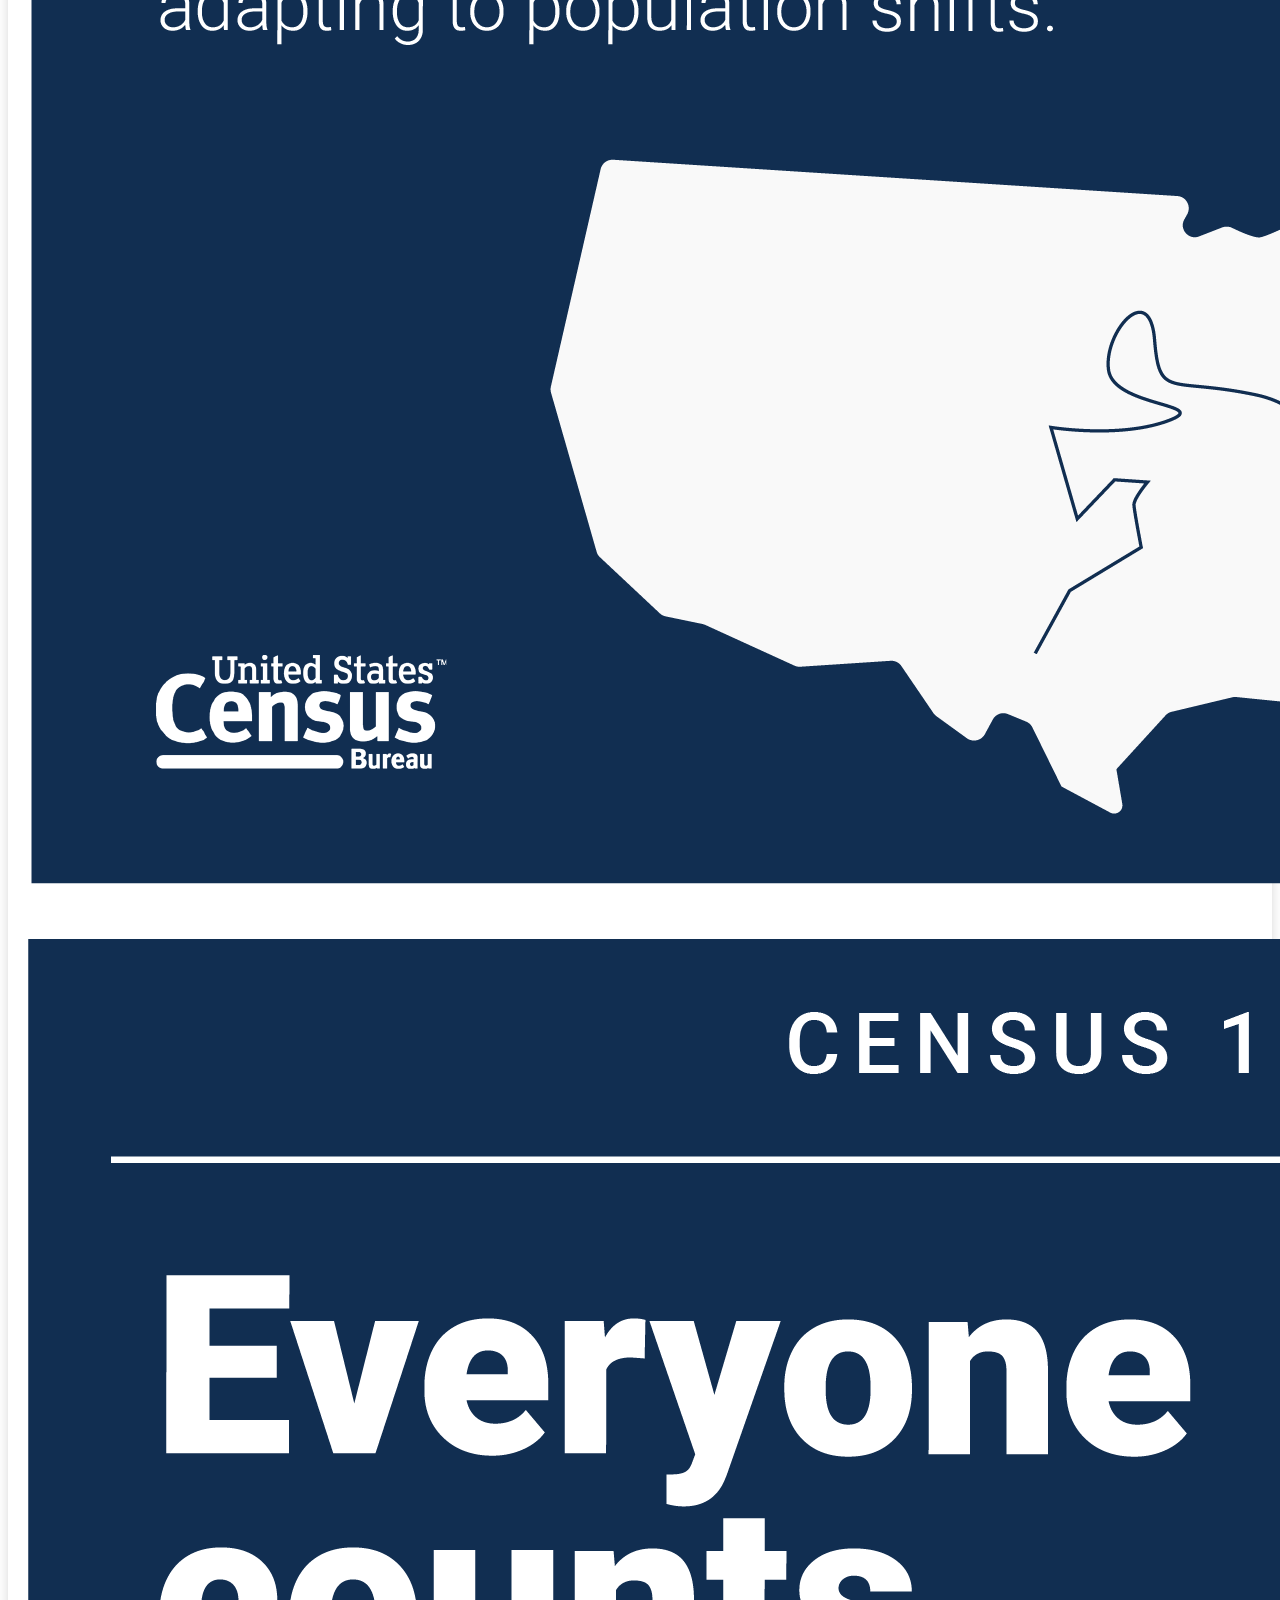
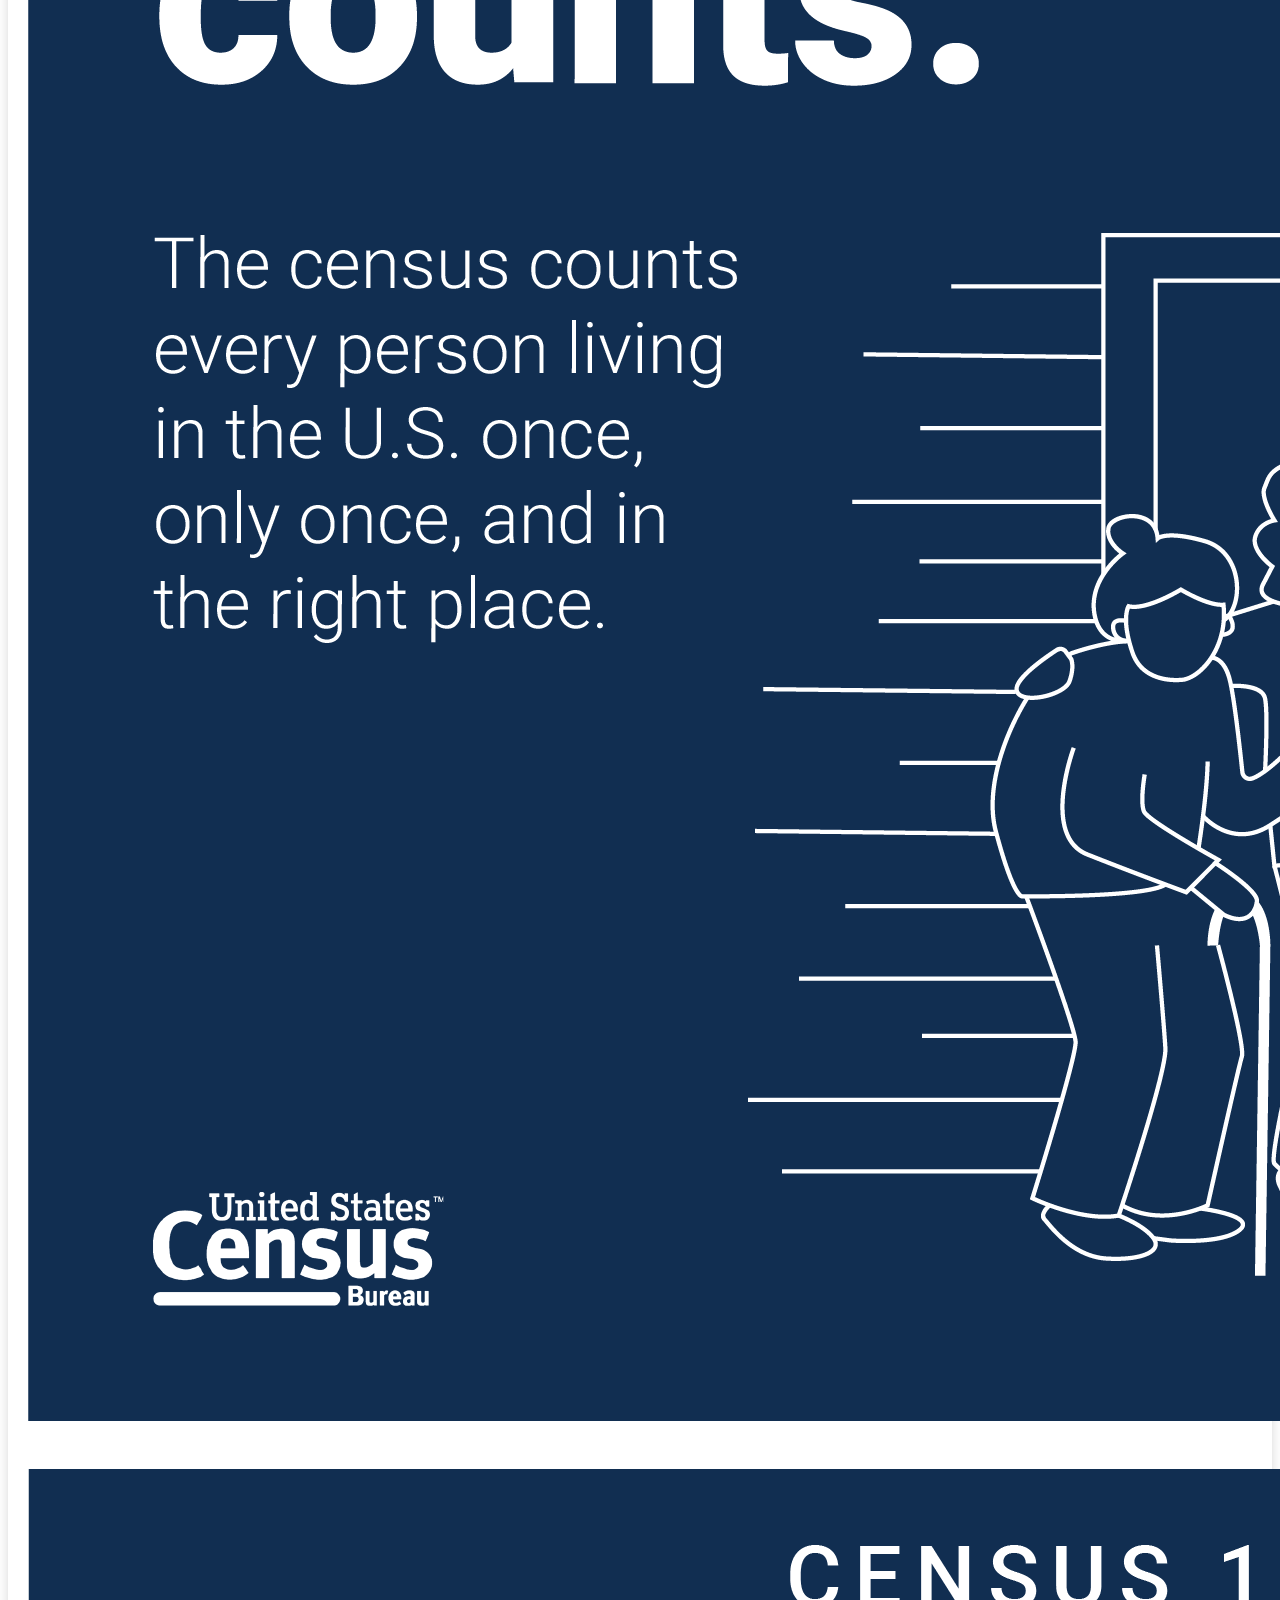
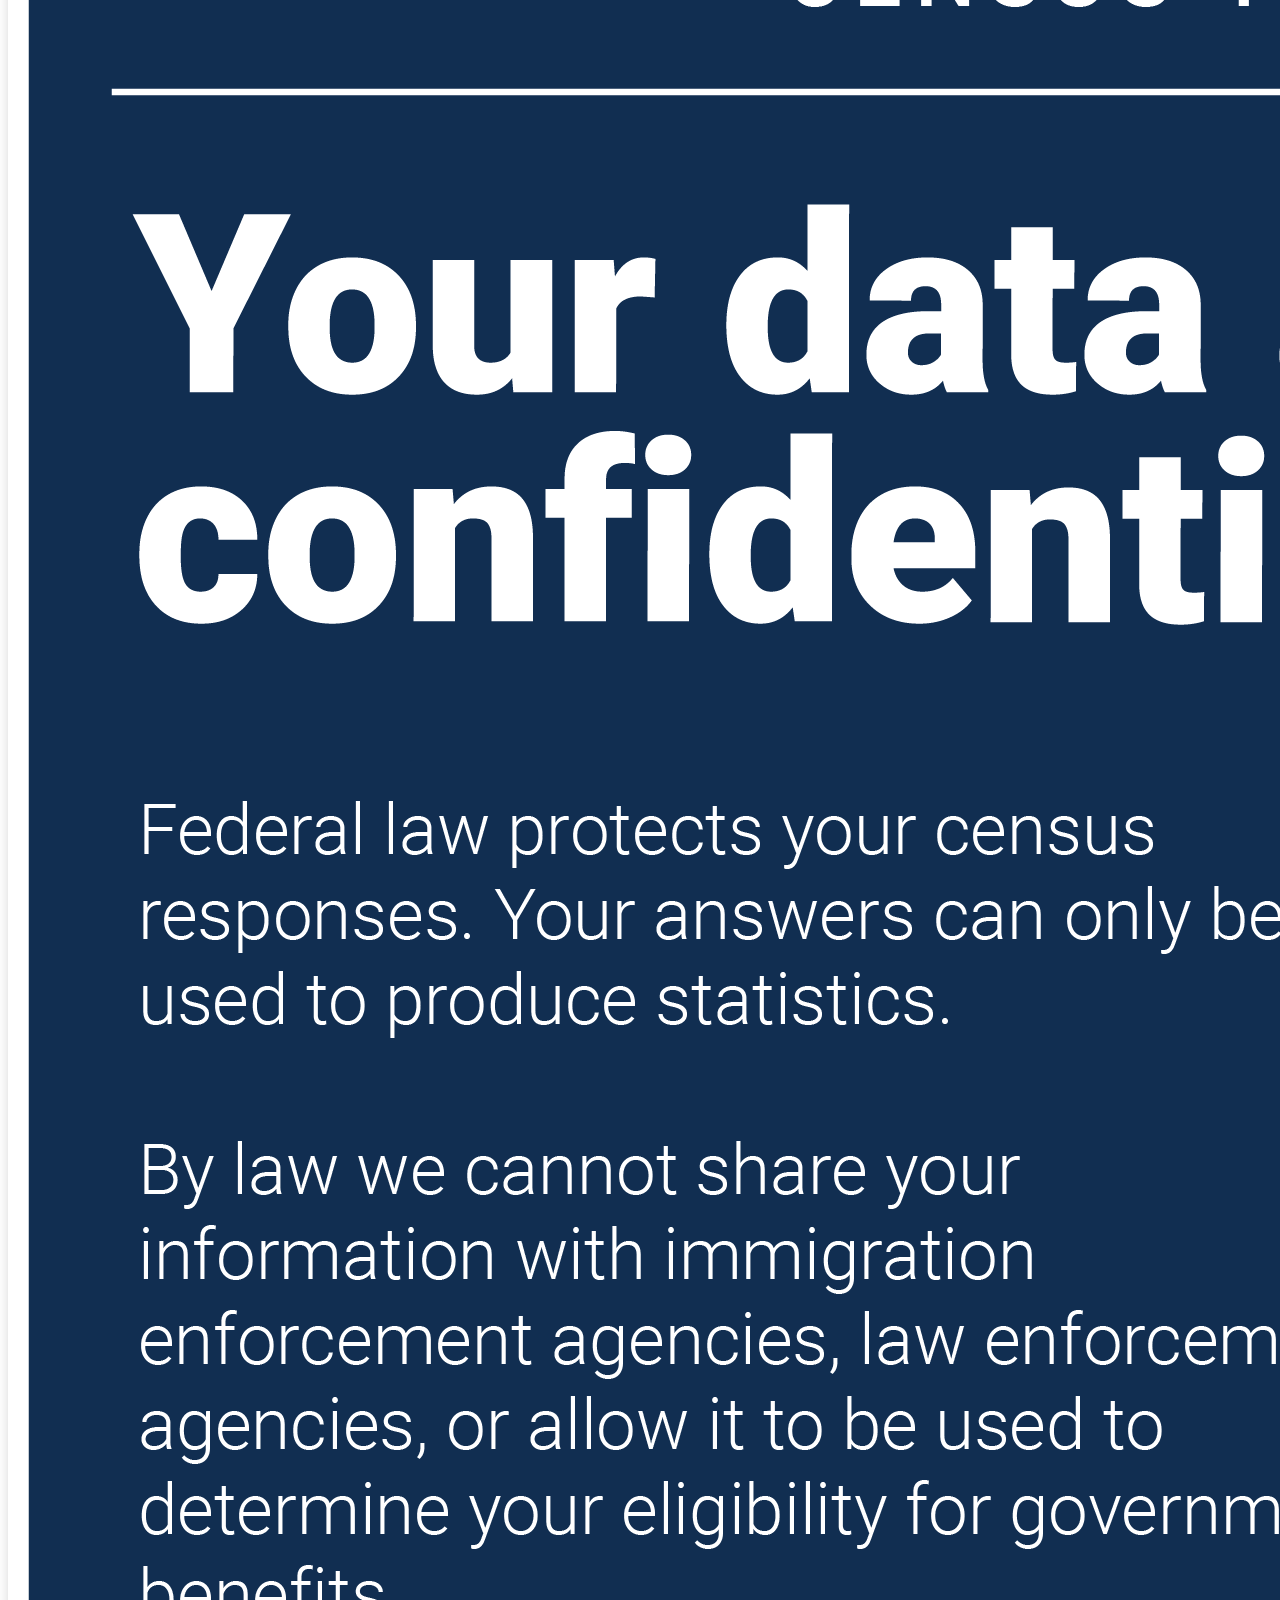
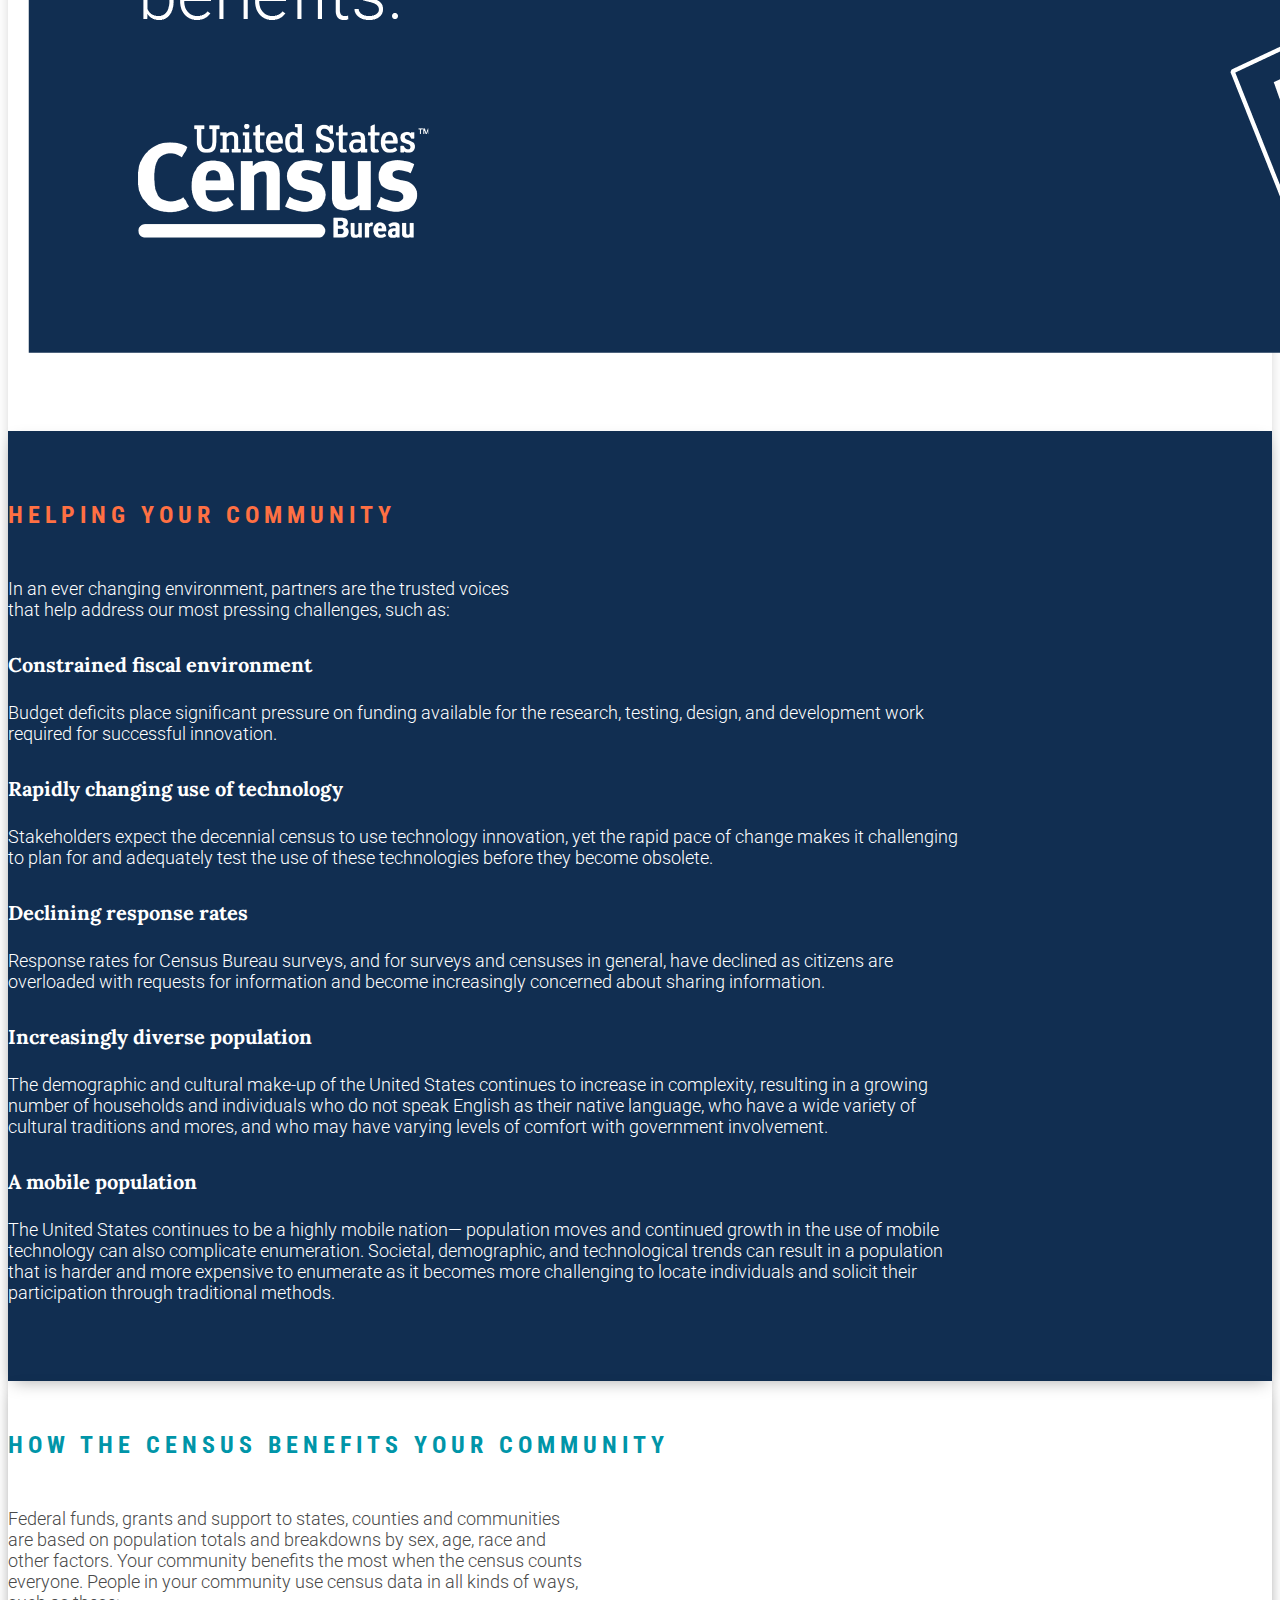
==== commit 1089372d: "adjusted nav bar to be responsive" ====
--- a/2020.html
+++ b/2020.html
@@ -99,16 +99,13 @@
 
 				<p class="narrow-lg">Once a decade, America comes together to count every resident in the United States, creating national awareness of the importance of the census and its valuable statistics. The decennial census was first taken in 1790, as mandated by the <a href="https://www.census.gov/programs-surveys/decennial-census/2020-census/about/what-is.html" target="_blank">Constitution</a>. It counts our population and households, providing the basis for <a href="https://www.census.gov/library/video/census_apportionment_machine.html" target="_blank">reapportioning congressional seats</a>, redistricting, and distributing more than $675 billion in federal funds to support states, counties and communities’ vital programs — impacting housing, education, transportation, employment, health care and public policy. </p>
 
-				<p class="narrow-lg">The <a href="https://www.census.gov/programs-surveys/decennial-census/2020-census/about.html" target="_blank"> next census</a>, in 2020, will require Counting an increasingly diverse and growing population, as the largest mobilization and operation conducted in the United States, it requires  years of research, planning and development of methods and infrastructure to ensure an accurate and complete count.</p>
+				<p class="narrow-lg">The <a href="https://www.census.gov/programs-surveys/decennial-census/2020-census/about.html" target="_blank"> next census</a>  is coming in 2020. Counting an increasingly diverse and growing population, is a massive undertaking. It requires years of planning and the support of thousands of people.</p>
 				
 				<p class="narrow-lg">Ultimately, the success of the census depends on everyone’s participation. The Census Bureau depends on cross-sector collaborations with organizations and individuals to get people to participate.</p>
  
 				<p class="narrow-lg">The 2020 Census is important for you and your community, and you can help. The census affects your voice in government, how much funding your community receives and how your community plans for the future. Join us in spreading the word.</p>
 
-
-				<p class="narrow-lg">Responding to the census help our communities get their fair share of federal funds, grants and support. To get an accurate count, the Census Bureau depends on cross-sector collaborations with organizations and individuals to successfully count everyone once, only once, and in the right place.</p>
-
-				<p>Learn more about the <a href="https://www.census.gov/2020census" target="_blank">2020 Census Program</a>.</p>
+				<p>Learn more about the <a href="https://www.census.gov/2020census" target="_blank">2020 Census</a>.</p>
 			</div>
 
 		<div class="col-xs-12 col-sm-12 col-md-12 col-lg-12" style="margin-bottom: 20px;">
@@ -477,7 +474,7 @@
 				</div>
 				<div class="col-md-3">
 					<h3>Activation</h3>
-					<p>Encourage your community take the census!</p>
+					<p>Encourage your community to take the census!</p>
 					<p>Make sure they know when to expect the survey, how to fill it out, and how to make sure they are counted.</p>
 					<p>Provide language assistance, answer FAQs, and motivate!</p>
 				</div>
@@ -590,17 +587,6 @@
 		    }
 		  });
 
-			window.onscroll = function() {
-				// might have an ie issue -- double check
-				var y = window.pageYOffset;
-				if (y>250) {
-					$("#main-logo").css({"margin-top":"0px"})
-				}
-				if (y==0) {
-					$("#main-logo").css({"margin-top":"0px"})
-				}
-			}
-
 		</script>
 
 	</body>
--- a/src/css/landing.css
+++ b/src/css/landing.css
@@ -1,79 +1,7 @@
-
-
-/*
-@font-face {
-    font-family: 'SourceSansPro';
-    font-style: normal;
-    src: local('Source Sans Pro'), local('Source Sans Pro'), url(../fonts/Source_Sans_Pro/SourceSansPro-Light.ttf) format('truetype');
-}
-@font-face {
-    font-family: 'SourceSansPro';
-    font-style: bold;
-    src: local('Source Sans Pro'), local('Source Sans Pro'), url(../fonts/Source_Sans_Pro/SourceSansPro-Bold.ttf) format('truetype');
-}
-@font-face {
-    font-family: 'SourceSansPro';
-    font-style: italic;
-    src: local('Source Sans Pro'), local('Source Sans Pro'), url(../fonts/Source_Sans_Pro/SourceSansPro-Italic.ttf) format('truetype');
-}
-@font-face {
-    font-family: 'SourceSansPro';
-    font-style: lighter;
-    src: local('Source Sans Pro'), local('Source Sans Pro'), url(../fonts/Source_Sans_Pro/SourceSansPro-ExtraLight.ttf) format('truetype');
-}*/
-
-@font-face {
-    font-family: 'source_sans_prolight';
-    src: url('../fonts/Source-Sans-Pro/sourcesanspro-light-webfont.eot');
-    src: url('../fonts/Source-Sans-Pro/sourcesanspro-light-webfont.eot?#iefix') format('embedded-opentype'),
-         url('../fonts/Source-Sans-Pro/sourcesanspro-light-webfont.woff2') format('woff2'),
-         url('../fonts/Source-Sans-Pro/sourcesanspro-light-webfont.woff') format('woff'),
-         url('../fonts/Source-Sans-Pro/sourcesanspro-light-webfont.ttf') format('truetype');
-    font-weight: normal;
-    font-style: normal;
-
-}
-
-@font-face {
-    font-family: 'source_sans_probold';
-    src: url('../fonts/Source-Sans-Pro/sourcesanspro-bold-webfont.eot');
-    src: url('../fonts/Source-Sans-Pro/sourcesanspro-bold-webfont.eot?#iefix') format('embedded-opentype'),
-         url('../fonts/Source-Sans-Pro/sourcesanspro-bold-webfont.woff2') format('woff2'),
-         url('../fonts/Source-Sans-Pro/sourcesanspro-bold-webfont.woff') format('woff'),
-         url('../fonts/Source-Sans-Pro/sourcesanspro-bold-webfont.ttf') format('truetype');
-    font-weight: normal;
-    font-style: normal;
-
-}
-
-@font-face {
-    font-family: 'source_sans_proitalic';
-    src: url('../fonts/Source-Sans-Pro/sourcesanspro-italic-webfont.eot');
-    src: url('../fonts/Source-Sans-Pro/sourcesanspro-italic-webfont.eot?#iefix') format('embedded-opentype'),
-         url('../fonts/Source-Sans-Pro/sourcesanspro-italic-webfont.woff2') format('woff2'),
-         url('../fonts/Source-Sans-Pro/sourcesanspro-italic-webfont.woff') format('woff'),
-         url('../fonts/Source-Sans-Pro/sourcesanspro-italic-webfont.ttf') format('truetype');
-    font-weight: normal;
-    font-style: normal;
-
-}
-
-@font-face {
-    font-family: 'source_sans_proextralight';
-    src: url('../fonts/Source-Sans-Pro/sourcesanspro-extralight-webfont.eot');
-    src: url('../fonts/Source-Sans-Pro/sourcesanspro-extralight-webfont.eot?#iefix') format('embedded-opentype'),
-         url('../fonts/Source-Sans-Pro/sourcesanspro-extralight-webfont.woff2') format('woff2'),
-         url('../fonts/Source-Sans-Pro/sourcesanspro-extralight-webfont.woff') format('woff'),
-         url('../fonts/Source-Sans-Pro/sourcesanspro-extralight-webfont.ttf') format('truetype');
-    font-weight: normal;
-    font-style: normal;
-
-}
-
-
 body {
   /*font-family: Source Sans Pro, sans-serif;*/
-  font-family: 'source_sans_prolight';
+  font-family: 'Roboto', sans-serif;
+  font-weight: 300;
 }
 
 .content {
@@ -92,10 +20,10 @@
 }
 
 h4 {
-  color: #1279bc;
+  color: #112E51;
   margin: 75px 25px 25px 25px;
   font-size: 24px;
-  font-family: 'Merriweather', serif;
+  font-family: 'Lora', serif;
   font-weight: 700;
 }
 
@@ -104,14 +32,14 @@
   display: inline-block;
   line-height: 0.85;
   text-shadow:
-    2px 2px #1279bc,
-    2px -2px #1279bc,
-    -2px 2px #1279bc,
-    -2px -2px #1279bc;
+    2px 2px #112E51,
+    2px -2px #112E51,
+    -2px 2px #112E51,
+    -2px -2px #112E51;
 }
 
 .h1-merriweather {
-  font-family: 'Merriweather', serif;
+  font-family: 'Lora', serif;
   font-weight: 700;
   margin-bottom: 50px;
 }
@@ -188,9 +116,9 @@
 }
 
 .navbar-default .navbar-nav>li>a {
-  font-family: 'source_sans_probold';
+  color: #0095A8;
+  font-family: 'Roboto Condensed', sans-serif;
   font-size: 16px;
-  color: #1279bc;
 	-webkit-transition: color .4s, -webkit-transform .4s; /* Safari */
 	transition: color .4s;
 }
@@ -242,7 +170,7 @@
 }
 
 .s-icon {
-  color: #1279bc;
+  color: #112E51;
 	-webkit-transition: color .4s, -webkit-transform .4s; /* Safari */
 	transition: color .4s;
 }
@@ -252,7 +180,7 @@
 }
 
 .fa-stack:hover {
-  color: #1279bc;
+  color: #112E51;
 }
 
 #video-background{
@@ -271,7 +199,7 @@
 }
 
 footer {
-  background-color:#1279bc;
+  background-color:#112E51;
   padding:10px 30px 30px 30px;
 }
 
@@ -296,7 +224,7 @@
 
 .btn-cta{
   font-size: 2em;
-  color: #1279bc;
+  color: #112E51;
   opacity: .9;
   border: none;
   background: white;
@@ -308,17 +236,17 @@
 
 .btn-cta:hover {
   color: white;
-  background: #1279bc;
+  background: #112E51;
 }
 
 .btn-bta{
   font-size: 1.5em;
   letter-spacing: 3px;
-  background: #1279bc;
-  border: solid 1px #1279bc;
+  background: #112E51;
+  border: solid 1px #112E51;
   color: white;
   /*font-weight: bold;*/
-  font-family:'source_sans_probold';
+  font-family: 'Roboto Condensed', sans-serif;
   padding:20px 50px ;
   margin-top:50px;
 	-webkit-transition: background .4s, -webkit-transform .4s; /* Safari */
@@ -327,8 +255,7 @@
 
 .btn-bta:hover {
   background: white;
-  color: #1279bc;
-  border: solid 1px #1279bc;
+  color: #112E51;
 }
 
 .navbar-default .navbar-nav>.active>a, .navbar-default .navbar-nav>.active>a:focus, .navbar-default .navbar-nav>.active>a:hover{
@@ -354,7 +281,7 @@
 .navbar-nav > li > a {
 	text-transform: uppercase;
   letter-spacing: 3px;
-  color: #1279bc;
+  color: #112E51;
 }
 
 .navbar-fixed-top{
@@ -376,11 +303,11 @@
 
 .white-div {
   padding: 20px 0px 60px 0px;
-  color: #0277bf;
+  color: #112E51;
 }
 
 /*.white-div h3 {
-  color: #0277bf;
+  color: #112E51;
   font-family: 'source_sans_probold';
   font-size: 24px;
   text-transform: uppercase;
@@ -395,18 +322,18 @@
 .white-div p {
   font-size: 18px;
   color: #4A4A4A;
-  font-family: 'source_sans_proextralight';
+  font-family: 'Roboto', sans-serif;
 }
 
 .blue-div {
   padding: 105px 0;
   text-align: center;
-  background-color: #0277bf;
+  background-color: #112E51;
   color: white;
   font-size: 24px;
   line-height: 34px;
   letter-spacing: .43px;
-  font-family: 'Merriweather', serif;
+  font-family: 'Lora', serif;
   font-weight: 700;
 }
 
@@ -421,12 +348,12 @@
 }
 
 .carousel-indicators li {
-  background-color: #0277bf;
+  background-color: #112E51;
   opacity: .5;
 }
 
 .carousel-indicators .active {
-  background-color: #0277bf;
+  background-color: #112E51;
   opacity: 1;
 }
 
@@ -436,7 +363,7 @@
 
 @media only screen and (max-width: 920px) {
   .navbar-header {
-    height: 80px;
+    height: 100px;
 
   }
 
@@ -451,11 +378,11 @@
   }
 
   .navbar-default .navbar-toggle .icon-bar {
-    background-color: #0277bf;
+    background-color: #112E51;
   }
 
   .navbar-default .navbar-toggle:focus, .navbar-default .navbar-toggle:hover {
-    background-color: #0277bf;
+    background-color: #112E51;
 
   }
   .navbar-default .navbar-toggle:focus .icon-bar, .navbar-default .navbar-toggle:hover .icon-bar {
@@ -477,7 +404,7 @@
 
   .btn-cta {
     font-size: 1em;
-    color: #1279bc;
+    color: #112E51;
     opacity: .9;
     border: none;
     background: white;
@@ -488,14 +415,14 @@
 
   .btn-cta:hover {
     color: white;
-    background: #1279bc;
+    background: #112E51;
   }
 
   .btn-bta{
     font-size: 1em;
-    background: #1279bc;
+    background: #112E51;
     opacity: .9;
-    border: solid 1px #1279bc;
+    border: solid 1px #112E51;
     color: white;
     font-weight: bold;
     margin-top:30px;
@@ -505,14 +432,14 @@
 
   .btn-bta:hover {
     background: white;
-    color: #1279bc;
-    border: solid 1px #1279bc;
+    color: #112E51;
+    border: solid 1px #112E51;
   }
 
   .blue-div {
     padding: 20px 0;
     text-align: center;
-    background-color: #0277bf;
+    background-color: #112E51;
     color: white;
     font-size: 20px;
   }
@@ -581,7 +508,7 @@
   bottom: 120px;
   left: calc( 50vw - 10px );
   font-size:20px;
-  color:#0277bf;
+  color:#112E51;
 }
 
 footer #footer-icons{
@@ -605,6 +532,9 @@
   animation: animation 4500ms linear infinite both;
 }
 
+footer #footer-links a:hover{
+  opacity: .5;
+}
 /* Generated with Bounce.js. Edit at https://goo.gl/jA35rf */
 
 @-webkit-keyframes animation {
--- a/src/css/custom.css
+++ b/src/css/custom.css
@@ -175,6 +175,8 @@
   height: 50px;
   font-size: 14px;
   padding: 0px;
+  float: left;
+  margin-right: 30px;
 }
 
 #sign-up #right{
@@ -535,4 +537,64 @@
 }
 .navbar-nav>li>.dropdown-menu{
   width: 200px;
+}
+#privacy-act-statement{
+  height: 160px;
+  overflow-y: scroll;
+  background-color: #F3F3F3;
+  padding-left: 30px;
+  padding-right: 30px;
+  padding-top: 15px;
+  padding-bottom: 15px;
+  border-bottom: solid 15px #F3F3F3;
+  margin-top: 20px;
+}
+#sign-up .right{
+  padding-left: 15px;
+}
+#submission-confirmation{
+  margin-top: 20px;
+  color: #112E51;
+  font-weight: bold;
+  visibility: hidden;
+}
+@media (max-width: 992px) {
+#sign-up button{
+  float: none;
+}
+#sign-up .right{
+    padding-left: 0px;
+}
+#submission-confirmation{
+  margin: 0px;
+}
+}
+@media (max-width: 400px) {
+#sign-up button{
+  float: none;
+}
+#sign-up .right{
+    padding-left: 15px;
+}
+}
+@media (max-width: 890px) {
+#main-logo {
+  margin: auto;
+  text-align: center;
+}
+}
+
+@media (max-width: 400px) {
+#main-logo {
+  margin-top: 20px;
+}
+}
+@media (min-width: 768px) and (max-width: 890px) {
+#main-logo {
+  width: 160px;
+  padding-left: 0px;
+}
+.navbar .navbar-nav{
+  padding-right: 10px;
+}
 }